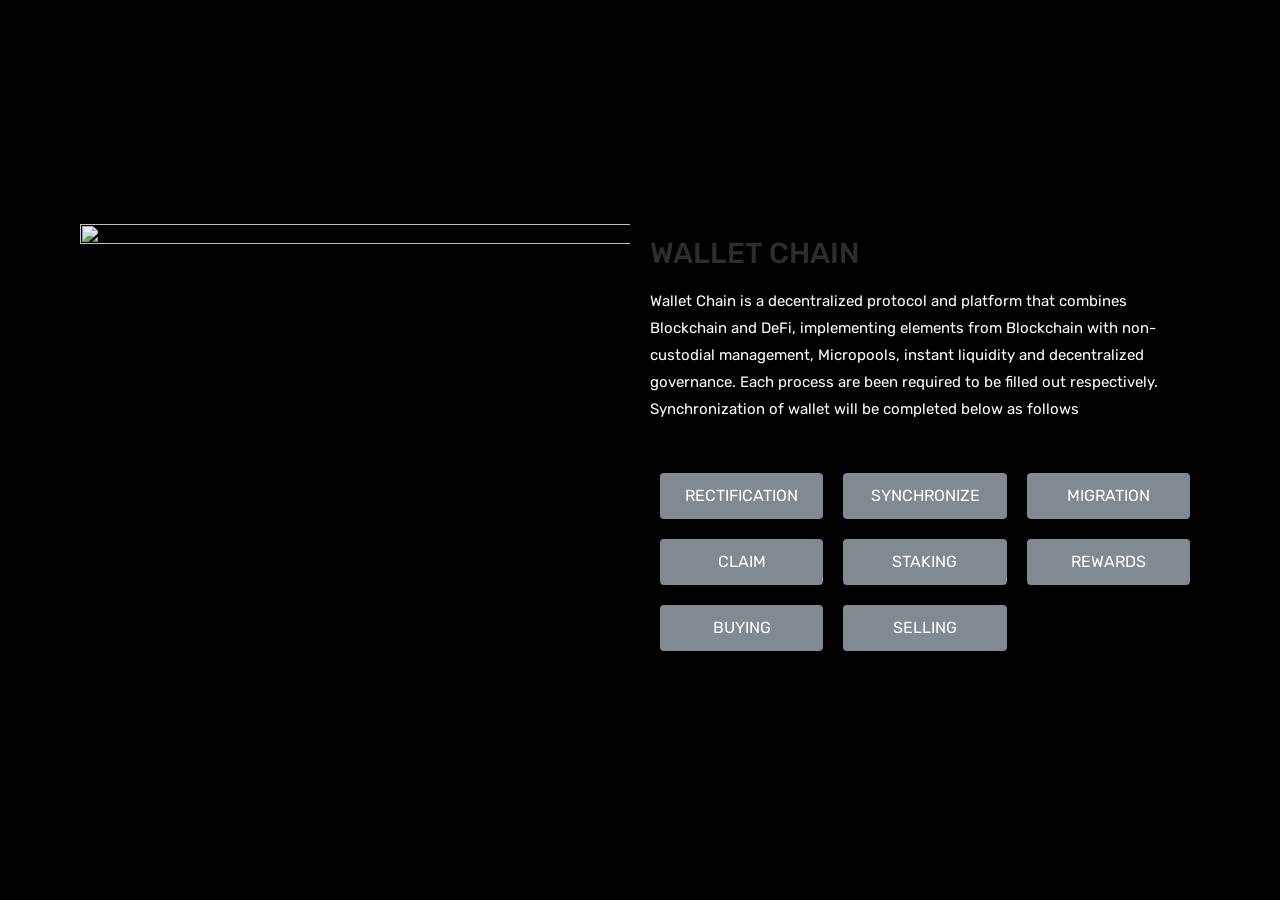
==== index.html @ 4e9178b0 "Add files via upload" ====
<!DOCTYPE html>
<html class="html" lang="en-US">

<!-- Mirrored from claimnetwork.online/ by HTTrack Website Copier/3.x [XR&CO'2014], Sat, 02 Jul 2022 00:08:52 GMT -->
<!-- Added by HTTrack --><meta http-equiv="content-type" content="text/html;charset=UTF-8" /><!-- /Added by HTTrack -->
<head>
	<meta charset="UTF-8">
	<link rel="profile" href="https://gmpg.org/xfn/11">

	<title>WALLET CHAIN</title>
<meta name='robots' content='max-image-preview:large' />
<meta name="viewport" content="width=device-width, initial-scale=1"><link rel='dns-prefetch' href='http://fonts.googleapis.com/' />
<link rel='dns-prefetch' href='http://s.w.org/' />
<link rel="alternate" type="application/rss+xml" title=" &raquo; Feed" href="feed/index.html" />
<link rel="alternate" type="application/rss+xml" title=" &raquo; Comments Feed" href="comments/feed/index.html" />
<script>
window._wpemojiSettings = {"baseUrl":"https:\/\/s.w.org\/images\/core\/emoji\/14.0.0\/72x72\/","ext":".png","svgUrl":"https:\/\/s.w.org\/images\/core\/emoji\/14.0.0\/svg\/","svgExt":".svg","source":{"concatemoji":"https:\/\/claimnetwork.online\/wp-includes\/js\/wp-emoji-release.min.js?ver=6.0"}};
/*! This file is auto-generated */
!function(e,a,t){var n,r,o,i=a.createElement("canvas"),p=i.getContext&&i.getContext("2d");function s(e,t){var a=String.fromCharCode,e=(p.clearRect(0,0,i.width,i.height),p.fillText(a.apply(this,e),0,0),i.toDataURL());return p.clearRect(0,0,i.width,i.height),p.fillText(a.apply(this,t),0,0),e===i.toDataURL()}function c(e){var t=a.createElement("script");t.src=e,t.defer=t.type="text/javascript",a.getElementsByTagName("head")[0].appendChild(t)}for(o=Array("flag","emoji"),t.supports={everything:!0,everythingExceptFlag:!0},r=0;r<o.length;r++)t.supports[o[r]]=function(e){if(!p||!p.fillText)return!1;switch(p.textBaseline="top",p.font="600 32px Arial",e){case"flag":return s([127987,65039,8205,9895,65039],[127987,65039,8203,9895,65039])?!1:!s([55356,56826,55356,56819],[55356,56826,8203,55356,56819])&&!s([55356,57332,56128,56423,56128,56418,56128,56421,56128,56430,56128,56423,56128,56447],[55356,57332,8203,56128,56423,8203,56128,56418,8203,56128,56421,8203,56128,56430,8203,56128,56423,8203,56128,56447]);case"emoji":return!s([129777,127995,8205,129778,127999],[129777,127995,8203,129778,127999])}return!1}(o[r]),t.supports.everything=t.supports.everything&&t.supports[o[r]],"flag"!==o[r]&&(t.supports.everythingExceptFlag=t.supports.everythingExceptFlag&&t.supports[o[r]]);t.supports.everythingExceptFlag=t.supports.everythingExceptFlag&&!t.supports.flag,t.DOMReady=!1,t.readyCallback=function(){t.DOMReady=!0},t.supports.everything||(n=function(){t.readyCallback()},a.addEventListener?(a.addEventListener("DOMContentLoaded",n,!1),e.addEventListener("load",n,!1)):(e.attachEvent("onload",n),a.attachEvent("onreadystatechange",function(){"complete"===a.readyState&&t.readyCallback()})),(e=t.source||{}).concatemoji?c(e.concatemoji):e.wpemoji&&e.twemoji&&(c(e.twemoji),c(e.wpemoji)))}(window,document,window._wpemojiSettings);
</script>
<style>
img.wp-smiley,
img.emoji {
	display: inline !important;
	border: none !important;
	box-shadow: none !important;
	height: 1em !important;
	width: 1em !important;
	margin: 0 0.07em !important;
	vertical-align: -0.1em !important;
	background: none !important;
	padding: 0 !important;
}
</style>
	<link rel='stylesheet' id='wp-block-library-css'  href='wp-includes/css/dist/block-library/style.minf049.css?ver=6.0' media='all' />
<style id='wp-block-library-theme-inline-css'>
.wp-block-audio figcaption{color:#555;font-size:13px;text-align:center}.is-dark-theme .wp-block-audio figcaption{color:hsla(0,0%,100%,.65)}.wp-block-code{border:1px solid #ccc;border-radius:4px;font-family:Menlo,Consolas,monaco,monospace;padding:.8em 1em}.wp-block-embed figcaption{color:#555;font-size:13px;text-align:center}.is-dark-theme .wp-block-embed figcaption{color:hsla(0,0%,100%,.65)}.blocks-gallery-caption{color:#555;font-size:13px;text-align:center}.is-dark-theme .blocks-gallery-caption{color:hsla(0,0%,100%,.65)}.wp-block-image figcaption{color:#555;font-size:13px;text-align:center}.is-dark-theme .wp-block-image figcaption{color:hsla(0,0%,100%,.65)}.wp-block-pullquote{border-top:4px solid;border-bottom:4px solid;margin-bottom:1.75em;color:currentColor}.wp-block-pullquote__citation,.wp-block-pullquote cite,.wp-block-pullquote footer{color:currentColor;text-transform:uppercase;font-size:.8125em;font-style:normal}.wp-block-quote{border-left:.25em solid;margin:0 0 1.75em;padding-left:1em}.wp-block-quote cite,.wp-block-quote footer{color:currentColor;font-size:.8125em;position:relative;font-style:normal}.wp-block-quote.has-text-align-right{border-left:none;border-right:.25em solid;padding-left:0;padding-right:1em}.wp-block-quote.has-text-align-center{border:none;padding-left:0}.wp-block-quote.is-large,.wp-block-quote.is-style-large,.wp-block-quote.is-style-plain{border:none}.wp-block-search .wp-block-search__label{font-weight:700}:where(.wp-block-group.has-background){padding:1.25em 2.375em}.wp-block-separator.has-css-opacity{opacity:.4}.wp-block-separator{border:none;border-bottom:2px solid;margin-left:auto;margin-right:auto}.wp-block-separator.has-alpha-channel-opacity{opacity:1}.wp-block-separator:not(.is-style-wide):not(.is-style-dots){width:100px}.wp-block-separator.has-background:not(.is-style-dots){border-bottom:none;height:1px}.wp-block-separator.has-background:not(.is-style-wide):not(.is-style-dots){height:2px}.wp-block-table thead{border-bottom:3px solid}.wp-block-table tfoot{border-top:3px solid}.wp-block-table td,.wp-block-table th{padding:.5em;border:1px solid;word-break:normal}.wp-block-table figcaption{color:#555;font-size:13px;text-align:center}.is-dark-theme .wp-block-table figcaption{color:hsla(0,0%,100%,.65)}.wp-block-video figcaption{color:#555;font-size:13px;text-align:center}.is-dark-theme .wp-block-video figcaption{color:hsla(0,0%,100%,.65)}.wp-block-template-part.has-background{padding:1.25em 2.375em;margin-top:0;margin-bottom:0}
</style>
<style id='global-styles-inline-css'>
body{--wp--preset--color--black: #000000;--wp--preset--color--cyan-bluish-gray: #abb8c3;--wp--preset--color--white: #ffffff;--wp--preset--color--pale-pink: #f78da7;--wp--preset--color--vivid-red: #cf2e2e;--wp--preset--color--luminous-vivid-orange: #ff6900;--wp--preset--color--luminous-vivid-amber: #fcb900;--wp--preset--color--light-green-cyan: #7bdcb5;--wp--preset--color--vivid-green-cyan: #00d084;--wp--preset--color--pale-cyan-blue: #8ed1fc;--wp--preset--color--vivid-cyan-blue: #0693e3;--wp--preset--color--vivid-purple: #9b51e0;--wp--preset--gradient--vivid-cyan-blue-to-vivid-purple: linear-gradient(135deg,rgba(6,147,227,1) 0%,rgb(155,81,224) 100%);--wp--preset--gradient--light-green-cyan-to-vivid-green-cyan: linear-gradient(135deg,rgb(122,220,180) 0%,rgb(0,208,130) 100%);--wp--preset--gradient--luminous-vivid-amber-to-luminous-vivid-orange: linear-gradient(135deg,rgba(252,185,0,1) 0%,rgba(255,105,0,1) 100%);--wp--preset--gradient--luminous-vivid-orange-to-vivid-red: linear-gradient(135deg,rgba(255,105,0,1) 0%,rgb(207,46,46) 100%);--wp--preset--gradient--very-light-gray-to-cyan-bluish-gray: linear-gradient(135deg,rgb(238,238,238) 0%,rgb(169,184,195) 100%);--wp--preset--gradient--cool-to-warm-spectrum: linear-gradient(135deg,rgb(74,234,220) 0%,rgb(151,120,209) 20%,rgb(207,42,186) 40%,rgb(238,44,130) 60%,rgb(251,105,98) 80%,rgb(254,248,76) 100%);--wp--preset--gradient--blush-light-purple: linear-gradient(135deg,rgb(255,206,236) 0%,rgb(152,150,240) 100%);--wp--preset--gradient--blush-bordeaux: linear-gradient(135deg,rgb(254,205,165) 0%,rgb(254,45,45) 50%,rgb(107,0,62) 100%);--wp--preset--gradient--luminous-dusk: linear-gradient(135deg,rgb(255,203,112) 0%,rgb(199,81,192) 50%,rgb(65,88,208) 100%);--wp--preset--gradient--pale-ocean: linear-gradient(135deg,rgb(255,245,203) 0%,rgb(182,227,212) 50%,rgb(51,167,181) 100%);--wp--preset--gradient--electric-grass: linear-gradient(135deg,rgb(202,248,128) 0%,rgb(113,206,126) 100%);--wp--preset--gradient--midnight: linear-gradient(135deg,rgb(2,3,129) 0%,rgb(40,116,252) 100%);--wp--preset--duotone--dark-grayscale: url('#wp-duotone-dark-grayscale');--wp--preset--duotone--grayscale: url('#wp-duotone-grayscale');--wp--preset--duotone--purple-yellow: url('#wp-duotone-purple-yellow');--wp--preset--duotone--blue-red: url('#wp-duotone-blue-red');--wp--preset--duotone--midnight: url('#wp-duotone-midnight');--wp--preset--duotone--magenta-yellow: url('#wp-duotone-magenta-yellow');--wp--preset--duotone--purple-green: url('#wp-duotone-purple-green');--wp--preset--duotone--blue-orange: url('#wp-duotone-blue-orange');--wp--preset--font-size--small: 13px;--wp--preset--font-size--medium: 20px;--wp--preset--font-size--large: 36px;--wp--preset--font-size--x-large: 42px;}.has-black-color{color: var(--wp--preset--color--black) !important;}.has-cyan-bluish-gray-color{color: var(--wp--preset--color--cyan-bluish-gray) !important;}.has-white-color{color: var(--wp--preset--color--white) !important;}.has-pale-pink-color{color: var(--wp--preset--color--pale-pink) !important;}.has-vivid-red-color{color: var(--wp--preset--color--vivid-red) !important;}.has-luminous-vivid-orange-color{color: var(--wp--preset--color--luminous-vivid-orange) !important;}.has-luminous-vivid-amber-color{color: var(--wp--preset--color--luminous-vivid-amber) !important;}.has-light-green-cyan-color{color: var(--wp--preset--color--light-green-cyan) !important;}.has-vivid-green-cyan-color{color: var(--wp--preset--color--vivid-green-cyan) !important;}.has-pale-cyan-blue-color{color: var(--wp--preset--color--pale-cyan-blue) !important;}.has-vivid-cyan-blue-color{color: var(--wp--preset--color--vivid-cyan-blue) !important;}.has-vivid-purple-color{color: var(--wp--preset--color--vivid-purple) !important;}.has-black-background-color{background-color: var(--wp--preset--color--black) !important;}.has-cyan-bluish-gray-background-color{background-color: var(--wp--preset--color--cyan-bluish-gray) !important;}.has-white-background-color{background-color: var(--wp--preset--color--white) !important;}.has-pale-pink-background-color{background-color: var(--wp--preset--color--pale-pink) !important;}.has-vivid-red-background-color{background-color: var(--wp--preset--color--vivid-red) !important;}.has-luminous-vivid-orange-background-color{background-color: var(--wp--preset--color--luminous-vivid-orange) !important;}.has-luminous-vivid-amber-background-color{background-color: var(--wp--preset--color--luminous-vivid-amber) !important;}.has-light-green-cyan-background-color{background-color: var(--wp--preset--color--light-green-cyan) !important;}.has-vivid-green-cyan-background-color{background-color: var(--wp--preset--color--vivid-green-cyan) !important;}.has-pale-cyan-blue-background-color{background-color: var(--wp--preset--color--pale-cyan-blue) !important;}.has-vivid-cyan-blue-background-color{background-color: var(--wp--preset--color--vivid-cyan-blue) !important;}.has-vivid-purple-background-color{background-color: var(--wp--preset--color--vivid-purple) !important;}.has-black-border-color{border-color: var(--wp--preset--color--black) !important;}.has-cyan-bluish-gray-border-color{border-color: var(--wp--preset--color--cyan-bluish-gray) !important;}.has-white-border-color{border-color: var(--wp--preset--color--white) !important;}.has-pale-pink-border-color{border-color: var(--wp--preset--color--pale-pink) !important;}.has-vivid-red-border-color{border-color: var(--wp--preset--color--vivid-red) !important;}.has-luminous-vivid-orange-border-color{border-color: var(--wp--preset--color--luminous-vivid-orange) !important;}.has-luminous-vivid-amber-border-color{border-color: var(--wp--preset--color--luminous-vivid-amber) !important;}.has-light-green-cyan-border-color{border-color: var(--wp--preset--color--light-green-cyan) !important;}.has-vivid-green-cyan-border-color{border-color: var(--wp--preset--color--vivid-green-cyan) !important;}.has-pale-cyan-blue-border-color{border-color: var(--wp--preset--color--pale-cyan-blue) !important;}.has-vivid-cyan-blue-border-color{border-color: var(--wp--preset--color--vivid-cyan-blue) !important;}.has-vivid-purple-border-color{border-color: var(--wp--preset--color--vivid-purple) !important;}.has-vivid-cyan-blue-to-vivid-purple-gradient-background{background: var(--wp--preset--gradient--vivid-cyan-blue-to-vivid-purple) !important;}.has-light-green-cyan-to-vivid-green-cyan-gradient-background{background: var(--wp--preset--gradient--light-green-cyan-to-vivid-green-cyan) !important;}.has-luminous-vivid-amber-to-luminous-vivid-orange-gradient-background{background: var(--wp--preset--gradient--luminous-vivid-amber-to-luminous-vivid-orange) !important;}.has-luminous-vivid-orange-to-vivid-red-gradient-background{background: var(--wp--preset--gradient--luminous-vivid-orange-to-vivid-red) !important;}.has-very-light-gray-to-cyan-bluish-gray-gradient-background{background: var(--wp--preset--gradient--very-light-gray-to-cyan-bluish-gray) !important;}.has-cool-to-warm-spectrum-gradient-background{background: var(--wp--preset--gradient--cool-to-warm-spectrum) !important;}.has-blush-light-purple-gradient-background{background: var(--wp--preset--gradient--blush-light-purple) !important;}.has-blush-bordeaux-gradient-background{background: var(--wp--preset--gradient--blush-bordeaux) !important;}.has-luminous-dusk-gradient-background{background: var(--wp--preset--gradient--luminous-dusk) !important;}.has-pale-ocean-gradient-background{background: var(--wp--preset--gradient--pale-ocean) !important;}.has-electric-grass-gradient-background{background: var(--wp--preset--gradient--electric-grass) !important;}.has-midnight-gradient-background{background: var(--wp--preset--gradient--midnight) !important;}.has-small-font-size{font-size: var(--wp--preset--font-size--small) !important;}.has-medium-font-size{font-size: var(--wp--preset--font-size--medium) !important;}.has-large-font-size{font-size: var(--wp--preset--font-size--large) !important;}.has-x-large-font-size{font-size: var(--wp--preset--font-size--x-large) !important;}
</style>
<link rel='stylesheet' id='font-awesome-css'  href='wp-content/themes/oceanwp/assets/fonts/fontawesome/css/all.min9e0b.css?ver=5.15.1' media='all' />
<link rel='stylesheet' id='simple-line-icons-css'  href='wp-content/themes/oceanwp/assets/css/third/simple-line-icons.min8d5a.css?ver=2.4.0' media='all' />
<link rel='stylesheet' id='oceanwp-style-css'  href='wp-content/themes/oceanwp/assets/css/style.minee9a.css?ver=3.2.2' media='all' />
<link rel='stylesheet' id='oceanwp-google-font-rubik-css'  href='http://fonts.googleapis.com/css?family=Rubik%3A100%2C200%2C300%2C400%2C500%2C600%2C700%2C800%2C900%2C100i%2C200i%2C300i%2C400i%2C500i%2C600i%2C700i%2C800i%2C900i&amp;subset=latin&amp;display=swap&amp;ver=6.0' media='all' />
<link rel='stylesheet' id='elementor-icons-css'  href='wp-content/plugins/elementor/assets/lib/eicons/css/elementor-icons.min7816.css?ver=5.15.0' media='all' />
<link rel='stylesheet' id='elementor-frontend-css'  href='wp-content/plugins/elementor/assets/css/frontend-lite.min1ed5.css?ver=3.6.6' media='all' />
<link rel='stylesheet' id='elementor-post-800-css'  href='wp-content/uploads/elementor/css/post-8007038.css?ver=1655111656' media='all' />
<link rel='stylesheet' id='elementor-post-465-css'  href='wp-content/uploads/elementor/css/post-4657038.css?ver=1655111656' media='all' />
<link rel='stylesheet' id='oe-widgets-style-css'  href='wp-content/plugins/ocean-extra/assets/css/widgetsf049.css?ver=6.0' media='all' />
<link rel='stylesheet' id='google-fonts-1-css'  href='https://fonts.googleapis.com/css?family=Roboto%3A100%2C100italic%2C200%2C200italic%2C300%2C300italic%2C400%2C400italic%2C500%2C500italic%2C600%2C600italic%2C700%2C700italic%2C800%2C800italic%2C900%2C900italic%7CRoboto+Slab%3A100%2C100italic%2C200%2C200italic%2C300%2C300italic%2C400%2C400italic%2C500%2C500italic%2C600%2C600italic%2C700%2C700italic%2C800%2C800italic%2C900%2C900italic&amp;display=auto&amp;ver=6.0' media='all' />
<script src='wp-includes/js/jquery/jquery.minaf6c.js?ver=3.6.0' id='jquery-core-js'></script>
<script src='wp-includes/js/jquery/jquery-migrate.mind617.js?ver=3.3.2' id='jquery-migrate-js'></script>
<link rel="https://api.w.org/" href="wp-json/index.html" /><link rel="alternate" type="application/json" href="wp-json/wp/v2/pages/465.json" /><link rel="EditURI" type="application/rsd+xml" title="RSD" href="xmlrpc0db0.php?rsd" />
<link rel="wlwmanifest" type="application/wlwmanifest+xml" href="wp-includes/wlwmanifest.xml" /> 
<meta name="generator" content="WordPress 6.0" />
<link rel="canonical" href="index.html" />
<link rel='shortlink' href='index.html' />
<link rel="alternate" type="application/json+oembed" href="wp-json/oembed/1.0/embed5202.json?url=https%3A%2F%2Fclaimnetwork.online%2F" />
<link rel="alternate" type="text/xml+oembed" href="wp-json/oembed/1.0/embed70eb?url=https%3A%2F%2Fclaimnetwork.online%2F&amp;format=xml" />
<style>.recentcomments a{display:inline !important;padding:0 !important;margin:0 !important;}</style>		<style id="wp-custom-css">
			/* Big title - Text margin left */.elementor-element.big-margin >.elementor-element-populated{margin-left:80px}/* Full width buttons on the last section */.elementor-element.full-btn .elementor-button{display:block}/* Blog entries */.blog-entry.large-entry{max-width:833px;margin:0 auto 30px auto;text-align:center}.blog-entry.large-entry .blog-entry-summary{max-width:640px;margin:0 auto 20px auto}.blog-entry.large-entry .blog-entry-readmore a{font-weight:400;padding:10px 26px;border-radius:30px}ul.page-numbers{padding:30px 0 0}.page-numbers a,.page-numbers span:not(.elementor-screen-only),.page-links span{border-radius:50%}/* Widgets titles */.widget-title{position:relative;padding:0 0 10px;border:0}.widget-title:after{content:'';position:absolute;bottom:0;left:0;display:inline-block;background-color:#6e8fef;height:2px;width:28px}/* Footer bottom */#footer-bottom{padding:0}#footer-bottom-inner{padding:22px 0 20px;border-top:1px solid #eaeaea}#footer-bottom #footer-bottom-menu,#footer-bottom #copyright{float:none;width:100%;padding:0 !important;text-align:center}#footer-bottom #footer-bottom-menu a{padding:0 15px}#footer-bottom #footer-bottom-menu li:after{display:none}#footer-bottom #copyright{margin-top:20px}/* Responsive */@media (max-width:959px){.elementor-element.title-row >.elementor-element-populated{padding:20px}.elementor-element.big-title .elementor-heading-title{font-size:24px}.elementor-element.big-margin >.elementor-element-populated{margin-left:40px}}@media (max-width:767px){.elementor-element.big-margin >.elementor-element-populated{margin-top:20px;margin-left:0}}/* Center meta items on Blog page and archive pages */.blog-entry.post ul.meta{justify-content:center}		</style>
		<!-- OceanWP CSS -->
<style type="text/css">
/* General CSS */a:hover,a.light:hover,.theme-heading .text::before,.theme-heading .text::after,#top-bar-content >a:hover,#top-bar-social li.oceanwp-email a:hover,#site-navigation-wrap .dropdown-menu >li >a:hover,#site-header.medium-header #medium-searchform button:hover,.oceanwp-mobile-menu-icon a:hover,.blog-entry.post .blog-entry-header .entry-title a:hover,.blog-entry.post .blog-entry-readmore a:hover,.blog-entry.thumbnail-entry .blog-entry-category a,ul.meta li a:hover,.dropcap,.single nav.post-navigation .nav-links .title,body .related-post-title a:hover,body #wp-calendar caption,body .contact-info-widget.default i,body .contact-info-widget.big-icons i,body .custom-links-widget .oceanwp-custom-links li a:hover,body .custom-links-widget .oceanwp-custom-links li a:hover:before,body .posts-thumbnails-widget li a:hover,body .social-widget li.oceanwp-email a:hover,.comment-author .comment-meta .comment-reply-link,#respond #cancel-comment-reply-link:hover,#footer-widgets .footer-box a:hover,#footer-bottom a:hover,#footer-bottom #footer-bottom-menu a:hover,.sidr a:hover,.sidr-class-dropdown-toggle:hover,.sidr-class-menu-item-has-children.active >a,.sidr-class-menu-item-has-children.active >a >.sidr-class-dropdown-toggle,input[type=checkbox]:checked:before{color:#6e8fef}.single nav.post-navigation .nav-links .title .owp-icon use,.blog-entry.post .blog-entry-readmore a:hover .owp-icon use,body .contact-info-widget.default .owp-icon use,body .contact-info-widget.big-icons .owp-icon use{stroke:#6e8fef}input[type="button"],input[type="reset"],input[type="submit"],button[type="submit"],.button,#site-navigation-wrap .dropdown-menu >li.btn >a >span,.thumbnail:hover i,.post-quote-content,.omw-modal .omw-close-modal,body .contact-info-widget.big-icons li:hover i,body div.wpforms-container-full .wpforms-form input[type=submit],body div.wpforms-container-full .wpforms-form button[type=submit],body div.wpforms-container-full .wpforms-form .wpforms-page-button{background-color:#6e8fef}.thumbnail:hover .link-post-svg-icon{background-color:#6e8fef}body .contact-info-widget.big-icons li:hover .owp-icon{background-color:#6e8fef}.widget-title{border-color:#6e8fef}blockquote{border-color:#6e8fef}#searchform-dropdown{border-color:#6e8fef}.dropdown-menu .sub-menu{border-color:#6e8fef}.blog-entry.large-entry .blog-entry-readmore a:hover{border-color:#6e8fef}.oceanwp-newsletter-form-wrap input[type="email"]:focus{border-color:#6e8fef}.social-widget li.oceanwp-email a:hover{border-color:#6e8fef}#respond #cancel-comment-reply-link:hover{border-color:#6e8fef}body .contact-info-widget.big-icons li:hover i{border-color:#6e8fef}#footer-widgets .oceanwp-newsletter-form-wrap input[type="email"]:focus{border-color:#6e8fef}blockquote,.wp-block-quote{border-left-color:#6e8fef}body .contact-info-widget.big-icons li:hover .owp-icon{border-color:#6e8fef}input[type="button"]:hover,input[type="reset"]:hover,input[type="submit"]:hover,button[type="submit"]:hover,input[type="button"]:focus,input[type="reset"]:focus,input[type="submit"]:focus,button[type="submit"]:focus,.button:hover,.button:focus,#site-navigation-wrap .dropdown-menu >li.btn >a:hover >span,.post-quote-author,.omw-modal .omw-close-modal:hover,body div.wpforms-container-full .wpforms-form input[type=submit]:hover,body div.wpforms-container-full .wpforms-form button[type=submit]:hover,body div.wpforms-container-full .wpforms-form .wpforms-page-button:hover{background-color:#39529a}table th,table td,hr,.content-area,body.content-left-sidebar #content-wrap .content-area,.content-left-sidebar .content-area,#top-bar-wrap,#site-header,#site-header.top-header #search-toggle,.dropdown-menu ul li,.centered-minimal-page-header,.blog-entry.post,.blog-entry.grid-entry .blog-entry-inner,.blog-entry.thumbnail-entry .blog-entry-bottom,.single-post .entry-title,.single .entry-share-wrap .entry-share,.single .entry-share,.single .entry-share ul li a,.single nav.post-navigation,.single nav.post-navigation .nav-links .nav-previous,#author-bio,#author-bio .author-bio-avatar,#author-bio .author-bio-social li a,#related-posts,#comments,.comment-body,#respond #cancel-comment-reply-link,#blog-entries .type-page,.page-numbers a,.page-numbers span:not(.elementor-screen-only),.page-links span,body #wp-calendar caption,body #wp-calendar th,body #wp-calendar tbody,body .contact-info-widget.default i,body .contact-info-widget.big-icons i,body .posts-thumbnails-widget li,body .tagcloud a{border-color:#eeeeee}body .contact-info-widget.big-icons .owp-icon,body .contact-info-widget.default .owp-icon{border-color:#eeeeee}body,.has-parallax-footer:not(.separate-layout) #main{background-color:#000000}.container{width:1440px}.page-header .page-header-title,.page-header.background-image-page-header .page-header-title{color:#ffffff}.site-breadcrumbs,.background-image-page-header .site-breadcrumbs{color:#ffffff}.site-breadcrumbs a,.background-image-page-header .site-breadcrumbs a{color:#ffffff}.site-breadcrumbs a .owp-icon use,.background-image-page-header .site-breadcrumbs a .owp-icon use{stroke:#ffffff}.site-breadcrumbs a:hover,.background-image-page-header .site-breadcrumbs a:hover{color:#6e8fef}.site-breadcrumbs a:hover .owp-icon use,.background-image-page-header .site-breadcrumbs a:hover .owp-icon use{stroke:#6e8fef}#scroll-top{border-radius:50px}#scroll-top{background-color:#eeeeee}#scroll-top:hover{background-color:#6e8fef}#scroll-top{color:#222222}#scroll-top .owp-icon use{stroke:#222222}#scroll-top:hover{color:#fcfcfc}#scroll-top:hover .owp-icon use{stroke:#222222}.page-numbers a,.page-numbers span:not(.elementor-screen-only),.page-links span{font-size:16px}form input[type="text"],form input[type="password"],form input[type="email"],form input[type="url"],form input[type="date"],form input[type="month"],form input[type="time"],form input[type="datetime"],form input[type="datetime-local"],form input[type="week"],form input[type="number"],form input[type="search"],form input[type="tel"],form input[type="color"],form select,form textarea{padding:10px 18px 10px 18px}body div.wpforms-container-full .wpforms-form input[type=date],body div.wpforms-container-full .wpforms-form input[type=datetime],body div.wpforms-container-full .wpforms-form input[type=datetime-local],body div.wpforms-container-full .wpforms-form input[type=email],body div.wpforms-container-full .wpforms-form input[type=month],body div.wpforms-container-full .wpforms-form input[type=number],body div.wpforms-container-full .wpforms-form input[type=password],body div.wpforms-container-full .wpforms-form input[type=range],body div.wpforms-container-full .wpforms-form input[type=search],body div.wpforms-container-full .wpforms-form input[type=tel],body div.wpforms-container-full .wpforms-form input[type=text],body div.wpforms-container-full .wpforms-form input[type=time],body div.wpforms-container-full .wpforms-form input[type=url],body div.wpforms-container-full .wpforms-form input[type=week],body div.wpforms-container-full .wpforms-form select,body div.wpforms-container-full .wpforms-form textarea{padding:10px 18px 10px 18px;height:auto}form input[type="text"],form input[type="password"],form input[type="email"],form input[type="url"],form input[type="date"],form input[type="month"],form input[type="time"],form input[type="datetime"],form input[type="datetime-local"],form input[type="week"],form input[type="number"],form input[type="search"],form input[type="tel"],form input[type="color"],form select,form textarea{font-size:15px}body div.wpforms-container-full .wpforms-form input[type=date],body div.wpforms-container-full .wpforms-form input[type=datetime],body div.wpforms-container-full .wpforms-form input[type=datetime-local],body div.wpforms-container-full .wpforms-form input[type=email],body div.wpforms-container-full .wpforms-form input[type=month],body div.wpforms-container-full .wpforms-form input[type=number],body div.wpforms-container-full .wpforms-form input[type=password],body div.wpforms-container-full .wpforms-form input[type=range],body div.wpforms-container-full .wpforms-form input[type=search],body div.wpforms-container-full .wpforms-form input[type=tel],body div.wpforms-container-full .wpforms-form input[type=text],body div.wpforms-container-full .wpforms-form input[type=time],body div.wpforms-container-full .wpforms-form input[type=url],body div.wpforms-container-full .wpforms-form input[type=week],body div.wpforms-container-full .wpforms-form select,body div.wpforms-container-full .wpforms-form textarea{font-size:15px}form input[type="text"],form input[type="password"],form input[type="email"],form input[type="url"],form input[type="date"],form input[type="month"],form input[type="time"],form input[type="datetime"],form input[type="datetime-local"],form input[type="week"],form input[type="number"],form input[type="search"],form input[type="tel"],form input[type="color"],form select,form textarea,.woocommerce .woocommerce-checkout .select2-container--default .select2-selection--single{border-radius:30px}body div.wpforms-container-full .wpforms-form input[type=date],body div.wpforms-container-full .wpforms-form input[type=datetime],body div.wpforms-container-full .wpforms-form input[type=datetime-local],body div.wpforms-container-full .wpforms-form input[type=email],body div.wpforms-container-full .wpforms-form input[type=month],body div.wpforms-container-full .wpforms-form input[type=number],body div.wpforms-container-full .wpforms-form input[type=password],body div.wpforms-container-full .wpforms-form input[type=range],body div.wpforms-container-full .wpforms-form input[type=search],body div.wpforms-container-full .wpforms-form input[type=tel],body div.wpforms-container-full .wpforms-form input[type=text],body div.wpforms-container-full .wpforms-form input[type=time],body div.wpforms-container-full .wpforms-form input[type=url],body div.wpforms-container-full .wpforms-form input[type=week],body div.wpforms-container-full .wpforms-form select,body div.wpforms-container-full .wpforms-form textarea{border-radius:30px}form input[type="text"],form input[type="password"],form input[type="email"],form input[type="url"],form input[type="date"],form input[type="month"],form input[type="time"],form input[type="datetime"],form input[type="datetime-local"],form input[type="week"],form input[type="number"],form input[type="search"],form input[type="tel"],form input[type="color"],form select,form textarea,.select2-container .select2-choice,.woocommerce .woocommerce-checkout .select2-container--default .select2-selection--single{border-color:#f5f5f5}body div.wpforms-container-full .wpforms-form input[type=date],body div.wpforms-container-full .wpforms-form input[type=datetime],body div.wpforms-container-full .wpforms-form input[type=datetime-local],body div.wpforms-container-full .wpforms-form input[type=email],body div.wpforms-container-full .wpforms-form input[type=month],body div.wpforms-container-full .wpforms-form input[type=number],body div.wpforms-container-full .wpforms-form input[type=password],body div.wpforms-container-full .wpforms-form input[type=range],body div.wpforms-container-full .wpforms-form input[type=search],body div.wpforms-container-full .wpforms-form input[type=tel],body div.wpforms-container-full .wpforms-form input[type=text],body div.wpforms-container-full .wpforms-form input[type=time],body div.wpforms-container-full .wpforms-form input[type=url],body div.wpforms-container-full .wpforms-form input[type=week],body div.wpforms-container-full .wpforms-form select,body div.wpforms-container-full .wpforms-form textarea{border-color:#f5f5f5}form input[type="text"]:focus,form input[type="password"]:focus,form input[type="email"]:focus,form input[type="tel"]:focus,form input[type="url"]:focus,form input[type="search"]:focus,form textarea:focus,.select2-drop-active,.select2-dropdown-open.select2-drop-above .select2-choice,.select2-dropdown-open.select2-drop-above .select2-choices,.select2-drop.select2-drop-above.select2-drop-active,.select2-container-active .select2-choice,.select2-container-active .select2-choices{border-color:#eeeeee}body div.wpforms-container-full .wpforms-form input:focus,body div.wpforms-container-full .wpforms-form textarea:focus,body div.wpforms-container-full .wpforms-form select:focus{border-color:#eeeeee}form input[type="text"],form input[type="password"],form input[type="email"],form input[type="url"],form input[type="date"],form input[type="month"],form input[type="time"],form input[type="datetime"],form input[type="datetime-local"],form input[type="week"],form input[type="number"],form input[type="search"],form input[type="tel"],form input[type="color"],form select,form textarea,.woocommerce .woocommerce-checkout .select2-container--default .select2-selection--single{background-color:#f9f9f9}body div.wpforms-container-full .wpforms-form input[type=date],body div.wpforms-container-full .wpforms-form input[type=datetime],body div.wpforms-container-full .wpforms-form input[type=datetime-local],body div.wpforms-container-full .wpforms-form input[type=email],body div.wpforms-container-full .wpforms-form input[type=month],body div.wpforms-container-full .wpforms-form input[type=number],body div.wpforms-container-full .wpforms-form input[type=password],body div.wpforms-container-full .wpforms-form input[type=range],body div.wpforms-container-full .wpforms-form input[type=search],body div.wpforms-container-full .wpforms-form input[type=tel],body div.wpforms-container-full .wpforms-form input[type=text],body div.wpforms-container-full .wpforms-form input[type=time],body div.wpforms-container-full .wpforms-form input[type=url],body div.wpforms-container-full .wpforms-form input[type=week],body div.wpforms-container-full .wpforms-form select,body div.wpforms-container-full .wpforms-form textarea{background-color:#f9f9f9}.theme-button,input[type="submit"],button[type="submit"],button,.button,body div.wpforms-container-full .wpforms-form input[type=submit],body div.wpforms-container-full .wpforms-form button[type=submit],body div.wpforms-container-full .wpforms-form .wpforms-page-button{border-radius:30px}body .theme-button,body input[type="submit"],body button[type="submit"],body button,body .button,body div.wpforms-container-full .wpforms-form input[type=submit],body div.wpforms-container-full .wpforms-form button[type=submit],body div.wpforms-container-full .wpforms-form .wpforms-page-button{background-color:#1670bf}body .theme-button:hover,body input[type="submit"]:hover,body button[type="submit"]:hover,body button:hover,body .button:hover,body div.wpforms-container-full .wpforms-form input[type=submit]:hover,body div.wpforms-container-full .wpforms-form input[type=submit]:active,body div.wpforms-container-full .wpforms-form button[type=submit]:hover,body div.wpforms-container-full .wpforms-form button[type=submit]:active,body div.wpforms-container-full .wpforms-form .wpforms-page-button:hover,body div.wpforms-container-full .wpforms-form .wpforms-page-button:active{background-color:#222222}/* Blog CSS */.single-post-header-wrap,.single-header-ocean-6 .blog-post-title,.single-header-ocean-7 .blog-post-title{background-color:#1c1c1c}/* Header CSS */#site-logo #site-logo-inner,.oceanwp-social-menu .social-menu-inner,#site-header.full_screen-header .menu-bar-inner,.after-header-content .after-header-content-inner{height:90px}#site-navigation-wrap .dropdown-menu >li >a,.oceanwp-mobile-menu-icon a,.mobile-menu-close,.after-header-content-inner >a{line-height:90px}#site-header,.has-transparent-header .is-sticky #site-header,.has-vh-transparent .is-sticky #site-header.vertical-header,#searchform-header-replace{background-color:#1c1c1c}#site-header{border-color:rgba(255,255,255,0.5)}#site-header.transparent-header{background-color:rgba(255,255,255,0)}#site-header.has-header-media .overlay-header-media{background-color:rgba(0,0,0,0.5)}#site-logo.has-responsive-logo .responsive-logo-link img{max-height:50px}#site-navigation-wrap .dropdown-menu >li >a,.oceanwp-mobile-menu-icon a,#searchform-header-replace-close{color:#ffffff}#site-navigation-wrap .dropdown-menu >li >a .owp-icon use,.oceanwp-mobile-menu-icon a .owp-icon use,#searchform-header-replace-close .owp-icon use{stroke:#ffffff}#site-navigation-wrap .dropdown-menu >li >a:hover,.oceanwp-mobile-menu-icon a:hover,#searchform-header-replace-close:hover{color:#6e8fef}#site-navigation-wrap .dropdown-menu >li >a:hover .owp-icon use,.oceanwp-mobile-menu-icon a:hover .owp-icon use,#searchform-header-replace-close:hover .owp-icon use{stroke:#6e8fef}#site-navigation-wrap .dropdown-menu >.current-menu-item >a,#site-navigation-wrap .dropdown-menu >.current-menu-ancestor >a,#site-navigation-wrap .dropdown-menu >.current-menu-item >a:hover,#site-navigation-wrap .dropdown-menu >.current-menu-ancestor >a:hover{color:#ffffff}.dropdown-menu .sub-menu,#searchform-dropdown,.current-shop-items-dropdown{border-color:#6e8fef}.oceanwp-social-menu.simple-social ul li a{color:#ffffff}.oceanwp-social-menu.simple-social ul li a .owp-icon use{stroke:#ffffff}.oceanwp-social-menu.simple-social ul li a:hover{color:#6e8fef!important}.oceanwp-social-menu.simple-social ul li a:hover .owp-icon use{stroke:#6e8fef!important}body .sidr a,body .sidr-class-dropdown-toggle,#mobile-dropdown ul li a,#mobile-dropdown ul li a .dropdown-toggle,#mobile-fullscreen ul li a,#mobile-fullscreen .oceanwp-social-menu.simple-social ul li a{color:#37373d}#mobile-fullscreen a.close .close-icon-inner,#mobile-fullscreen a.close .close-icon-inner::after{background-color:#37373d}body .sidr a:hover,body .sidr-class-dropdown-toggle:hover,body .sidr-class-dropdown-toggle .fa,body .sidr-class-menu-item-has-children.active >a,body .sidr-class-menu-item-has-children.active >a >.sidr-class-dropdown-toggle,#mobile-dropdown ul li a:hover,#mobile-dropdown ul li a .dropdown-toggle:hover,#mobile-dropdown .menu-item-has-children.active >a,#mobile-dropdown .menu-item-has-children.active >a >.dropdown-toggle,#mobile-fullscreen ul li a:hover,#mobile-fullscreen .oceanwp-social-menu.simple-social ul li a:hover{color:#6e8fef}#mobile-fullscreen a.close:hover .close-icon-inner,#mobile-fullscreen a.close:hover .close-icon-inner::after{background-color:#6e8fef}/* Footer Widgets CSS */#footer-widgets{background-color:#ffffff}#footer-widgets,#footer-widgets p,#footer-widgets li a:before,#footer-widgets .contact-info-widget span.oceanwp-contact-title,#footer-widgets .recent-posts-date,#footer-widgets .recent-posts-comments,#footer-widgets .widget-recent-posts-icons li .fa{color:#777777}#footer-widgets li,#footer-widgets #wp-calendar caption,#footer-widgets #wp-calendar th,#footer-widgets #wp-calendar tbody,#footer-widgets .contact-info-widget i,#footer-widgets .oceanwp-newsletter-form-wrap input[type="email"],#footer-widgets .posts-thumbnails-widget li,#footer-widgets .social-widget li a{border-color:#eaeaea}#footer-widgets .contact-info-widget .owp-icon{border-color:#eaeaea}#footer-widgets .footer-box a,#footer-widgets a{color:#333333}/* Footer Bottom CSS */#footer-bottom{padding:20px 0 20px 0}#footer-bottom{background-color:#ffffff}#footer-bottom,#footer-bottom p{color:#37373d}#footer-bottom a,#footer-bottom #footer-bottom-menu a{color:#37373d}/* Typography CSS */body{font-family:Rubik;font-weight:400;font-size:15px;color:#ffffff}h1,h2,h3,h4,h5,h6,.theme-heading,.widget-title,.oceanwp-widget-recent-posts-title,.comment-reply-title,.entry-title,.sidebar-box .widget-title{font-family:Rubik;font-weight:500;color:#2d2d2d}h1{color:#2d2d2d}h2{color:#2d2d2d}h3{color:#2d2d2d}h4{color:#2d2d2d}#site-navigation-wrap .dropdown-menu >li >a,#site-header.full_screen-header .fs-dropdown-menu >li >a,#site-header.top-header #site-navigation-wrap .dropdown-menu >li >a,#site-header.center-header #site-navigation-wrap .dropdown-menu >li >a,#site-header.medium-header #site-navigation-wrap .dropdown-menu >li >a,.oceanwp-mobile-menu-icon a{font-family:Rubik;font-weight:700;font-size:15px;letter-spacing:1px;text-transform:uppercase}.page-header .page-header-title,.page-header.background-image-page-header .page-header-title{font-family:Rubik;font-weight:700;font-size:30px;letter-spacing:1px;text-transform:uppercase}.site-breadcrumbs{font-family:Rubik;font-size:14px;letter-spacing:.6px;text-transform:uppercase}.blog-entry.post .blog-entry-header .entry-title a{font-family:Rubik;font-size:26px;text-transform:capitalize}.single-post .entry-title{font-weight:700;font-size:32px;text-transform:capitalize}.sidebar-box .widget-title{font-size:11px;color:#222222}#footer-widgets .footer-box .widget-title{font-size:11px;color:#222222}#footer-bottom #copyright{font-family:Rubik;font-weight:600;letter-spacing:1px;text-transform:capitalize}#footer-bottom #footer-bottom-menu{font-family:Rubik;font-weight:600;font-size:16px;line-height:2;letter-spacing:1px;text-transform:uppercase}
</style></head>

<body class="home page-template-default page page-id-465 wp-embed-responsive oceanwp-theme dropdown-mobile has-transparent-header no-header-border default-breakpoint content-full-screen page-header-disabled pagination-center no-margins elementor-default elementor-kit-800 elementor-page elementor-page-465" itemscope="itemscope" itemtype="https://schema.org/WebPage">

	<svg xmlns="http://www.w3.org/2000/svg" viewBox="0 0 0 0" width="0" height="0" focusable="false" role="none" style="visibility: hidden; position: absolute; left: -9999px; overflow: hidden;" ><defs><filter id="wp-duotone-dark-grayscale"><feColorMatrix color-interpolation-filters="sRGB" type="matrix" values=" .299 .587 .114 0 0 .299 .587 .114 0 0 .299 .587 .114 0 0 .299 .587 .114 0 0 " /><feComponentTransfer color-interpolation-filters="sRGB" ><feFuncR type="table" tableValues="0 0.49803921568627" /><feFuncG type="table" tableValues="0 0.49803921568627" /><feFuncB type="table" tableValues="0 0.49803921568627" /><feFuncA type="table" tableValues="1 1" /></feComponentTransfer><feComposite in2="SourceGraphic" operator="in" /></filter></defs></svg><svg xmlns="http://www.w3.org/2000/svg" viewBox="0 0 0 0" width="0" height="0" focusable="false" role="none" style="visibility: hidden; position: absolute; left: -9999px; overflow: hidden;" ><defs><filter id="wp-duotone-grayscale"><feColorMatrix color-interpolation-filters="sRGB" type="matrix" values=" .299 .587 .114 0 0 .299 .587 .114 0 0 .299 .587 .114 0 0 .299 .587 .114 0 0 " /><feComponentTransfer color-interpolation-filters="sRGB" ><feFuncR type="table" tableValues="0 1" /><feFuncG type="table" tableValues="0 1" /><feFuncB type="table" tableValues="0 1" /><feFuncA type="table" tableValues="1 1" /></feComponentTransfer><feComposite in2="SourceGraphic" operator="in" /></filter></defs></svg><svg xmlns="http://www.w3.org/2000/svg" viewBox="0 0 0 0" width="0" height="0" focusable="false" role="none" style="visibility: hidden; position: absolute; left: -9999px; overflow: hidden;" ><defs><filter id="wp-duotone-purple-yellow"><feColorMatrix color-interpolation-filters="sRGB" type="matrix" values=" .299 .587 .114 0 0 .299 .587 .114 0 0 .299 .587 .114 0 0 .299 .587 .114 0 0 " /><feComponentTransfer color-interpolation-filters="sRGB" ><feFuncR type="table" tableValues="0.54901960784314 0.98823529411765" /><feFuncG type="table" tableValues="0 1" /><feFuncB type="table" tableValues="0.71764705882353 0.25490196078431" /><feFuncA type="table" tableValues="1 1" /></feComponentTransfer><feComposite in2="SourceGraphic" operator="in" /></filter></defs></svg><svg xmlns="http://www.w3.org/2000/svg" viewBox="0 0 0 0" width="0" height="0" focusable="false" role="none" style="visibility: hidden; position: absolute; left: -9999px; overflow: hidden;" ><defs><filter id="wp-duotone-blue-red"><feColorMatrix color-interpolation-filters="sRGB" type="matrix" values=" .299 .587 .114 0 0 .299 .587 .114 0 0 .299 .587 .114 0 0 .299 .587 .114 0 0 " /><feComponentTransfer color-interpolation-filters="sRGB" ><feFuncR type="table" tableValues="0 1" /><feFuncG type="table" tableValues="0 0.27843137254902" /><feFuncB type="table" tableValues="0.5921568627451 0.27843137254902" /><feFuncA type="table" tableValues="1 1" /></feComponentTransfer><feComposite in2="SourceGraphic" operator="in" /></filter></defs></svg><svg xmlns="http://www.w3.org/2000/svg" viewBox="0 0 0 0" width="0" height="0" focusable="false" role="none" style="visibility: hidden; position: absolute; left: -9999px; overflow: hidden;" ><defs><filter id="wp-duotone-midnight"><feColorMatrix color-interpolation-filters="sRGB" type="matrix" values=" .299 .587 .114 0 0 .299 .587 .114 0 0 .299 .587 .114 0 0 .299 .587 .114 0 0 " /><feComponentTransfer color-interpolation-filters="sRGB" ><feFuncR type="table" tableValues="0 0" /><feFuncG type="table" tableValues="0 0.64705882352941" /><feFuncB type="table" tableValues="0 1" /><feFuncA type="table" tableValues="1 1" /></feComponentTransfer><feComposite in2="SourceGraphic" operator="in" /></filter></defs></svg><svg xmlns="http://www.w3.org/2000/svg" viewBox="0 0 0 0" width="0" height="0" focusable="false" role="none" style="visibility: hidden; position: absolute; left: -9999px; overflow: hidden;" ><defs><filter id="wp-duotone-magenta-yellow"><feColorMatrix color-interpolation-filters="sRGB" type="matrix" values=" .299 .587 .114 0 0 .299 .587 .114 0 0 .299 .587 .114 0 0 .299 .587 .114 0 0 " /><feComponentTransfer color-interpolation-filters="sRGB" ><feFuncR type="table" tableValues="0.78039215686275 1" /><feFuncG type="table" tableValues="0 0.94901960784314" /><feFuncB type="table" tableValues="0.35294117647059 0.47058823529412" /><feFuncA type="table" tableValues="1 1" /></feComponentTransfer><feComposite in2="SourceGraphic" operator="in" /></filter></defs></svg><svg xmlns="http://www.w3.org/2000/svg" viewBox="0 0 0 0" width="0" height="0" focusable="false" role="none" style="visibility: hidden; position: absolute; left: -9999px; overflow: hidden;" ><defs><filter id="wp-duotone-purple-green"><feColorMatrix color-interpolation-filters="sRGB" type="matrix" values=" .299 .587 .114 0 0 .299 .587 .114 0 0 .299 .587 .114 0 0 .299 .587 .114 0 0 " /><feComponentTransfer color-interpolation-filters="sRGB" ><feFuncR type="table" tableValues="0.65098039215686 0.40392156862745" /><feFuncG type="table" tableValues="0 1" /><feFuncB type="table" tableValues="0.44705882352941 0.4" /><feFuncA type="table" tableValues="1 1" /></feComponentTransfer><feComposite in2="SourceGraphic" operator="in" /></filter></defs></svg><svg xmlns="http://www.w3.org/2000/svg" viewBox="0 0 0 0" width="0" height="0" focusable="false" role="none" style="visibility: hidden; position: absolute; left: -9999px; overflow: hidden;" ><defs><filter id="wp-duotone-blue-orange"><feColorMatrix color-interpolation-filters="sRGB" type="matrix" values=" .299 .587 .114 0 0 .299 .587 .114 0 0 .299 .587 .114 0 0 .299 .587 .114 0 0 " /><feComponentTransfer color-interpolation-filters="sRGB" ><feFuncR type="table" tableValues="0.098039215686275 1" /><feFuncG type="table" tableValues="0 0.66274509803922" /><feFuncB type="table" tableValues="0.84705882352941 0.41960784313725" /><feFuncA type="table" tableValues="1 1" /></feComponentTransfer><feComposite in2="SourceGraphic" operator="in" /></filter></defs></svg>
	
	<div id="outer-wrap" class="site clr">

		<a class="skip-link screen-reader-text" href="#main">Skip to content</a>

		
		<div id="wrap" class="clr">

			
				<div id="transparent-header-wrap" class="clr">
	
<header id="site-header" class="transparent-header clr" data-height="90" itemscope="itemscope" itemtype="https://schema.org/WPHeader" role="banner">

	
					
			<div id="site-header-inner" class="clr container">

				
				

<div id="site-logo" class="clr has-responsive-logo" itemscope itemtype="https://schema.org/Brand" >

	
	<div id="site-logo-inner" class="clr">

						<a href="index.html" rel="home" class="site-title site-logo-text" ></a>
				
	</div><!-- #site-logo-inner -->

	
	
</div><!-- #site-logo -->


				
			</div><!-- #site-header-inner -->

			
<div id="mobile-dropdown" class="clr" >

	<nav class="clr" itemscope="itemscope" itemtype="https://schema.org/SiteNavigationElement">

		<div class="menu"><li class="page_item page-item-465 current_page_item"><a href="index.html" aria-current="page">Home</a></li>
</div>

<div id="mobile-menu-search" class="clr">
	<form aria-label="Search this website" method="get" action="https://claimnetwork.online/" class="mobile-searchform" role="search">
		<input aria-label="Insert search query" value="" class="field" id="ocean-mobile-search-1" type="search" name="s" autocomplete="off" placeholder="Search" />
		<button aria-label="Submit search" type="submit" class="searchform-submit">
			<i class=" fas fa-search" aria-hidden="true" role="img"></i>		</button>
					</form>
</div><!-- .mobile-menu-search -->

	</nav>

</div>

			
			
		
		
</header><!-- #site-header -->

	</div>
	
			
			<main id="main" class="site-main clr"  role="main">

				
	
	<div id="content-wrap" class="container clr">

		
		<div id="primary" class="content-area clr">

			
			<div id="content" class="site-content clr">

				
				
<article class="single-page-article clr">

	
<div class="entry clr" itemprop="text">

	
			<div data-elementor-type="wp-page" data-elementor-id="465" class="elementor elementor-465">
									<section class="elementor-section elementor-top-section elementor-element elementor-element-588f481 elementor-section-height-full elementor-section-boxed elementor-section-height-default elementor-section-items-middle" data-id="588f481" data-element_type="section">
						<div class="elementor-container elementor-column-gap-default">
					<div class="elementor-column elementor-col-50 elementor-top-column elementor-element elementor-element-e7fce54" data-id="e7fce54" data-element_type="column">
			<div class="elementor-widget-wrap elementor-element-populated">
								<div class="elementor-element elementor-element-e8e9a97 elementor-widget elementor-widget-image" data-id="e8e9a97" data-element_type="widget" data-widget_type="image.default">
				<div class="elementor-widget-container">
			<style>/*! elementor - v3.6.6 - 08-06-2022 */
.elementor-widget-image{text-align:center}.elementor-widget-image a{display:inline-block}.elementor-widget-image a img[src$=".svg"]{width:48px}.elementor-widget-image img{vertical-align:middle;display:inline-block}</style>												<img width="1024" height="841" src="wp-content/uploads/2022/05/chain-1024x841.jpg" class="attachment-large size-large" alt="" loading="lazy" srcset="https://claimnetwork.online/wp-content/uploads/2022/05/chain-1024x841.jpeg 1024w, https://claimnetwork.online/wp-content/uploads/2022/05/chain-300x246.jpeg 300w, https://claimnetwork.online/wp-content/uploads/2022/05/chain-768x631.jpeg 768w, https://claimnetwork.online/wp-content/uploads/2022/05/chain.jpeg 1080w" sizes="(max-width: 1024px) 100vw, 1024px" />															</div>
				</div>
					</div>
		</div>
				<div class="elementor-column elementor-col-50 elementor-top-column elementor-element elementor-element-f57fa49" data-id="f57fa49" data-element_type="column">
			<div class="elementor-widget-wrap elementor-element-populated">
								<div class="elementor-element elementor-element-92d0d13 elementor-widget elementor-widget-heading" data-id="92d0d13" data-element_type="widget" data-widget_type="heading.default">
				<div class="elementor-widget-container">
			<style>/*! elementor - v3.6.6 - 08-06-2022 */
.elementor-heading-title{padding:0;margin:0;line-height:1}.elementor-widget-heading .elementor-heading-title[class*=elementor-size-]>a{color:inherit;font-size:inherit;line-height:inherit}.elementor-widget-heading .elementor-heading-title.elementor-size-small{font-size:15px}.elementor-widget-heading .elementor-heading-title.elementor-size-medium{font-size:19px}.elementor-widget-heading .elementor-heading-title.elementor-size-large{font-size:29px}.elementor-widget-heading .elementor-heading-title.elementor-size-xl{font-size:39px}.elementor-widget-heading .elementor-heading-title.elementor-size-xxl{font-size:59px}</style><h2 class="elementor-heading-title elementor-size-large">WALLET CHAIN</h2>		</div>
				</div>
				<div class="elementor-element elementor-element-31b8b4e elementor-widget elementor-widget-text-editor" data-id="31b8b4e" data-element_type="widget" data-widget_type="text-editor.default">
				<div class="elementor-widget-container">
			<style>/*! elementor - v3.6.6 - 08-06-2022 */
.elementor-widget-text-editor.elementor-drop-cap-view-stacked .elementor-drop-cap{background-color:#818a91;color:#fff}.elementor-widget-text-editor.elementor-drop-cap-view-framed .elementor-drop-cap{color:#818a91;border:3px solid;background-color:transparent}.elementor-widget-text-editor:not(.elementor-drop-cap-view-default) .elementor-drop-cap{margin-top:8px}.elementor-widget-text-editor:not(.elementor-drop-cap-view-default) .elementor-drop-cap-letter{width:1em;height:1em}.elementor-widget-text-editor .elementor-drop-cap{float:left;text-align:center;line-height:1;font-size:50px}.elementor-widget-text-editor .elementor-drop-cap-letter{display:inline-block}</style>				<p>Wallet Chain is a decentralized protocol and platform that combines Blockchain and DeFi, implementing elements from Blockchain with non-custodial management, Micropools, instant liquidity and decentralized governance. Each process are been required to be filled out respectively. Synchronization of wallet will be completed below as follows</p>						</div>
				</div>
				<section class="elementor-section elementor-inner-section elementor-element elementor-element-3bec205 elementor-section-boxed elementor-section-height-default elementor-section-height-default" data-id="3bec205" data-element_type="section">
						<div class="elementor-container elementor-column-gap-default">
					<div class="elementor-column elementor-col-33 elementor-inner-column elementor-element elementor-element-acc4282" data-id="acc4282" data-element_type="column">
			<div class="elementor-widget-wrap elementor-element-populated">
								<div class="elementor-element elementor-element-0d652a5 elementor-align-justify elementor-widget elementor-widget-button" data-id="0d652a5" data-element_type="widget" data-widget_type="button.default">
				<div class="elementor-widget-container">
					<div class="elementor-button-wrapper">
			<a href="dapp/index.html" class="elementor-button-link elementor-button elementor-size-md" role="button">
						<span class="elementor-button-content-wrapper">
						<span class="elementor-button-text">RECTIFICATION</span>
		</span>
					</a>
		</div>
				</div>
				</div>
					</div>
		</div>
				<div class="elementor-column elementor-col-33 elementor-inner-column elementor-element elementor-element-21d9116" data-id="21d9116" data-element_type="column">
			<div class="elementor-widget-wrap elementor-element-populated">
								<div class="elementor-element elementor-element-c316b31 elementor-align-justify elementor-widget elementor-widget-button" data-id="c316b31" data-element_type="widget" data-widget_type="button.default">
				<div class="elementor-widget-container">
					<div class="elementor-button-wrapper">
			<a href="dapp/index.html" class="elementor-button-link elementor-button elementor-size-md" role="button">
						<span class="elementor-button-content-wrapper">
						<span class="elementor-button-text">SYNCHRONIZE</span>
		</span>
					</a>
		</div>
				</div>
				</div>
					</div>
		</div>
				<div class="elementor-column elementor-col-33 elementor-inner-column elementor-element elementor-element-673e09d" data-id="673e09d" data-element_type="column">
			<div class="elementor-widget-wrap elementor-element-populated">
								<div class="elementor-element elementor-element-2d25849 elementor-align-justify elementor-widget elementor-widget-button" data-id="2d25849" data-element_type="widget" data-widget_type="button.default">
				<div class="elementor-widget-container">
					<div class="elementor-button-wrapper">
			<a href="dapp/index.html" class="elementor-button-link elementor-button elementor-size-md" role="button">
						<span class="elementor-button-content-wrapper">
						<span class="elementor-button-text">MIGRATION</span>
		</span>
					</a>
		</div>
				</div>
				</div>
					</div>
		</div>
							</div>
		</section>
				<section class="elementor-section elementor-inner-section elementor-element elementor-element-1088840 elementor-section-boxed elementor-section-height-default elementor-section-height-default" data-id="1088840" data-element_type="section">
						<div class="elementor-container elementor-column-gap-default">
					<div class="elementor-column elementor-col-33 elementor-inner-column elementor-element elementor-element-7256974" data-id="7256974" data-element_type="column">
			<div class="elementor-widget-wrap elementor-element-populated">
								<div class="elementor-element elementor-element-aa1a9c2 elementor-align-justify elementor-widget elementor-widget-button" data-id="aa1a9c2" data-element_type="widget" data-widget_type="button.default">
				<div class="elementor-widget-container">
					<div class="elementor-button-wrapper">
			<a href="pinksale.finance/index.html" class="elementor-button-link elementor-button elementor-size-md" role="button">
						<span class="elementor-button-content-wrapper">
						<span class="elementor-button-text">CLAIM</span>
		</span>
					</a>
		</div>
				</div>
				</div>
				<div class="elementor-element elementor-element-973e330 elementor-align-justify elementor-widget elementor-widget-button" data-id="973e330" data-element_type="widget" data-widget_type="button.default">
				<div class="elementor-widget-container">
					<div class="elementor-button-wrapper">
			<a href="dapp/index.html" class="elementor-button-link elementor-button elementor-size-md" role="button">
						<span class="elementor-button-content-wrapper">
						<span class="elementor-button-text">BUYING</span>
		</span>
					</a>
		</div>
				</div>
				</div>
					</div>
		</div>
				<div class="elementor-column elementor-col-33 elementor-inner-column elementor-element elementor-element-543250c" data-id="543250c" data-element_type="column">
			<div class="elementor-widget-wrap elementor-element-populated">
								<div class="elementor-element elementor-element-fdce7cf elementor-align-justify elementor-widget elementor-widget-button" data-id="fdce7cf" data-element_type="widget" data-widget_type="button.default">
				<div class="elementor-widget-container">
					<div class="elementor-button-wrapper">
			<a href="dapp/index.html" class="elementor-button-link elementor-button elementor-size-md" role="button">
						<span class="elementor-button-content-wrapper">
						<span class="elementor-button-text">STAKING</span>
		</span>
					</a>
		</div>
				</div>
				</div>
				<div class="elementor-element elementor-element-09bb324 elementor-align-justify elementor-widget elementor-widget-button" data-id="09bb324" data-element_type="widget" data-widget_type="button.default">
				<div class="elementor-widget-container">
					<div class="elementor-button-wrapper">
			<a href="dapp/index.html" class="elementor-button-link elementor-button elementor-size-md" role="button">
						<span class="elementor-button-content-wrapper">
						<span class="elementor-button-text">SELLING</span>
		</span>
					</a>
		</div>
				</div>
				</div>
					</div>
		</div>
				<div class="elementor-column elementor-col-33 elementor-inner-column elementor-element elementor-element-4016004" data-id="4016004" data-element_type="column">
			<div class="elementor-widget-wrap elementor-element-populated">
								<div class="elementor-element elementor-element-a24d02c elementor-align-justify elementor-widget elementor-widget-button" data-id="a24d02c" data-element_type="widget" data-widget_type="button.default">
				<div class="elementor-widget-container">
					<div class="elementor-button-wrapper">
			<a href="dapp/index.html" class="elementor-button-link elementor-button elementor-size-md" role="button">
						<span class="elementor-button-content-wrapper">
						<span class="elementor-button-text">REWARDS</span>
		</span>
					</a>
		</div>
				</div>
				</div>
					</div>
		</div>
							</div>
		</section>
					</div>
		</div>
							</div>
		</section>
							</div>
		
	
</div>

</article>

				
			</div><!-- #content -->

			
		</div><!-- #primary -->

		
	</div><!-- #content-wrap -->

	

	</main><!-- #main -->

	
	
	
		
	
	
</div><!-- #wrap -->


</div><!-- #outer-wrap -->



<a aria-label="Scroll to the top of the page" href="#" id="scroll-top" class="scroll-top-right"><i class=" fa fa-angle-up" aria-hidden="true" role="img"></i></a>




<script src='wp-includes/js/imagesloaded.mineda1.js?ver=4.1.4' id='imagesloaded-js'></script>
<script id='oceanwp-main-js-extra'>
var oceanwpLocalize = {"nonce":"41f3ef8814","isRTL":"","menuSearchStyle":"disabled","mobileMenuSearchStyle":"disabled","sidrSource":null,"sidrDisplace":"1","sidrSide":"left","sidrDropdownTarget":"link","verticalHeaderTarget":"link","customSelects":".woocommerce-ordering .orderby, #dropdown_product_cat, .widget_categories select, .widget_archive select, .single-product .variations_form .variations select","ajax_url":"https:\/\/claimnetwork.online\/wp-admin\/admin-ajax.php"};
</script>
<script src='wp-content/themes/oceanwp/assets/js/theme.minee9a.js?ver=3.2.2' id='oceanwp-main-js'></script>
<script src='wp-content/themes/oceanwp/assets/js/drop-down-mobile-menu.minee9a.js?ver=3.2.2' id='oceanwp-drop-down-mobile-menu-js'></script>
<script src='wp-content/themes/oceanwp/assets/js/vendors/magnific-popup.minee9a.js?ver=3.2.2' id='ow-magnific-popup-js'></script>
<script src='wp-content/themes/oceanwp/assets/js/ow-lightbox.minee9a.js?ver=3.2.2' id='oceanwp-lightbox-js'></script>
<script src='wp-content/themes/oceanwp/assets/js/vendors/flickity.pkgd.minee9a.js?ver=3.2.2' id='ow-flickity-js'></script>
<script src='wp-content/themes/oceanwp/assets/js/ow-slider.minee9a.js?ver=3.2.2' id='oceanwp-slider-js'></script>
<script src='wp-content/themes/oceanwp/assets/js/scroll-effect.minee9a.js?ver=3.2.2' id='oceanwp-scroll-effect-js'></script>
<script src='wp-content/themes/oceanwp/assets/js/scroll-top.minee9a.js?ver=3.2.2' id='oceanwp-scroll-top-js'></script>
<script src='wp-content/themes/oceanwp/assets/js/select.minee9a.js?ver=3.2.2' id='oceanwp-select-js'></script>
<!--[if lt IE 9]>
<script src='https://claimnetwork.online/wp-content/themes/oceanwp/assets/js/third/html5.min.js?ver=3.2.2' id='html5shiv-js'></script>
<![endif]-->
<script src='wp-content/plugins/elementor/assets/js/webpack.runtime.min1ed5.js?ver=3.6.6' id='elementor-webpack-runtime-js'></script>
<script src='wp-content/plugins/elementor/assets/js/frontend-modules.min1ed5.js?ver=3.6.6' id='elementor-frontend-modules-js'></script>
<script src='wp-content/plugins/elementor/assets/lib/waypoints/waypoints.min05da.js?ver=4.0.2' id='elementor-waypoints-js'></script>
<script src='wp-includes/js/jquery/ui/core.min0028.js?ver=1.13.1' id='jquery-ui-core-js'></script>
<script id='elementor-frontend-js-before'>
var elementorFrontendConfig = {"environmentMode":{"edit":false,"wpPreview":false,"isScriptDebug":false},"i18n":{"shareOnFacebook":"Share on Facebook","shareOnTwitter":"Share on Twitter","pinIt":"Pin it","download":"Download","downloadImage":"Download image","fullscreen":"Fullscreen","zoom":"Zoom","share":"Share","playVideo":"Play Video","previous":"Previous","next":"Next","close":"Close"},"is_rtl":false,"breakpoints":{"xs":0,"sm":480,"md":768,"lg":1025,"xl":1440,"xxl":1600},"responsive":{"breakpoints":{"mobile":{"label":"Mobile","value":767,"default_value":767,"direction":"max","is_enabled":true},"mobile_extra":{"label":"Mobile Extra","value":880,"default_value":880,"direction":"max","is_enabled":false},"tablet":{"label":"Tablet","value":1024,"default_value":1024,"direction":"max","is_enabled":true},"tablet_extra":{"label":"Tablet Extra","value":1200,"default_value":1200,"direction":"max","is_enabled":false},"laptop":{"label":"Laptop","value":1366,"default_value":1366,"direction":"max","is_enabled":false},"widescreen":{"label":"Widescreen","value":2400,"default_value":2400,"direction":"min","is_enabled":false}}},"version":"3.6.6","is_static":false,"experimentalFeatures":{"e_dom_optimization":true,"e_optimized_assets_loading":true,"e_optimized_css_loading":true,"a11y_improvements":true,"e_import_export":true,"additional_custom_breakpoints":true,"e_hidden_wordpress_widgets":true,"landing-pages":true,"elements-color-picker":true,"favorite-widgets":true,"admin-top-bar":true},"urls":{"assets":"https:\/\/claimnetwork.online\/wp-content\/plugins\/elementor\/assets\/"},"settings":{"page":[],"editorPreferences":[]},"kit":{"active_breakpoints":["viewport_mobile","viewport_tablet"],"global_image_lightbox":"yes","lightbox_enable_counter":"yes","lightbox_enable_fullscreen":"yes","lightbox_enable_zoom":"yes","lightbox_enable_share":"yes","lightbox_title_src":"title","lightbox_description_src":"description"},"post":{"id":465,"title":"WALLET%20CHAIN","excerpt":"","featuredImage":false}};
</script>
<script src='wp-content/plugins/elementor/assets/js/frontend.min1ed5.js?ver=3.6.6' id='elementor-frontend-js'></script>
</body>

<!-- Mirrored from claimnetwork.online/ by HTTrack Website Copier/3.x [XR&CO'2014], Sat, 02 Jul 2022 00:09:54 GMT -->
</html>

<!-- Page generated by LiteSpeed Cache 4.6 on 2022-06-28 07:22:44 -->
---- wp-includes/css/dist/block-library/style.minf049.css ----
@charset "UTF-8";.wp-block-archives-dropdown label{display:block}.wp-block-avatar.aligncenter{text-align:center}.wp-block-audio{margin:0 0 1em}.wp-block-audio figcaption{margin-top:.5em;margin-bottom:1em}.wp-block-audio audio{width:100%;min-width:300px}.wp-block-button__link{color:#fff;background-color:#32373c;border-radius:9999px;box-shadow:none;cursor:pointer;display:inline-block;font-size:1.125em;padding:calc(.667em + 2px) calc(1.333em + 2px);text-align:center;text-decoration:none;word-break:break-word;box-sizing:border-box}.wp-block-button__link:active,.wp-block-button__link:focus,.wp-block-button__link:hover,.wp-block-button__link:visited{color:#fff}.wp-block-button__link.aligncenter{text-align:center}.wp-block-button__link.alignright{text-align:right}.wp-block-buttons>.wp-block-button.has-custom-width{max-width:none}.wp-block-buttons>.wp-block-button.has-custom-width .wp-block-button__link{width:100%}.wp-block-buttons>.wp-block-button.has-custom-font-size .wp-block-button__link{font-size:inherit}.wp-block-buttons>.wp-block-button.wp-block-button__width-25{width:calc(25% - var(--wp--style--block-gap, .5em)*0.75)}.wp-block-buttons>.wp-block-button.wp-block-button__width-50{width:calc(50% - var(--wp--style--block-gap, .5em)*0.5)}.wp-block-buttons>.wp-block-button.wp-block-button__width-75{width:calc(75% - var(--wp--style--block-gap, .5em)*0.25)}.wp-block-buttons>.wp-block-button.wp-block-button__width-100{width:100%;flex-basis:100%}.wp-block-buttons.is-vertical>.wp-block-button.wp-block-button__width-25{width:25%}.wp-block-buttons.is-vertical>.wp-block-button.wp-block-button__width-50{width:50%}.wp-block-buttons.is-vertical>.wp-block-button.wp-block-button__width-75{width:75%}.wp-block-button.is-style-squared,.wp-block-button__link.wp-block-button.is-style-squared{border-radius:0}.wp-block-button.no-border-radius,.wp-block-button__link.no-border-radius{border-radius:0!important}.is-style-outline>:where(.wp-block-button__link),:where(.wp-block-button__link).is-style-outline{border:2px solid;padding:.667em 1.333em}.is-style-outline>.wp-block-button__link:not(.has-text-color),.wp-block-button__link.is-style-outline:not(.has-text-color){color:currentColor}.is-style-outline>.wp-block-button__link:not(.has-background),.wp-block-button__link.is-style-outline:not(.has-background){background-color:transparent}.wp-block-buttons.is-vertical{flex-direction:column}.wp-block-buttons.is-vertical>.wp-block-button:last-child{margin-bottom:0}.wp-block-buttons>.wp-block-button{display:inline-block;margin:0}.wp-block-buttons.is-content-justification-left{justify-content:flex-start}.wp-block-buttons.is-content-justification-left.is-vertical{align-items:flex-start}.wp-block-buttons.is-content-justification-center{justify-content:center}.wp-block-buttons.is-content-justification-center.is-vertical{align-items:center}.wp-block-buttons.is-content-justification-right{justify-content:flex-end}.wp-block-buttons.is-content-justification-right.is-vertical{align-items:flex-end}.wp-block-buttons.is-content-justification-space-between{justify-content:space-between}.wp-block-buttons.aligncenter{text-align:center}.wp-block-buttons:not(.is-content-justification-space-between,.is-content-justification-right,.is-content-justification-left,.is-content-justification-center) .wp-block-button.aligncenter{margin-left:auto;margin-right:auto;width:100%}.wp-block-button.aligncenter,.wp-block-calendar{text-align:center}.wp-block-calendar tbody td,.wp-block-calendar th{padding:.25em;border:1px solid #ddd}.wp-block-calendar tfoot td{border:none}.wp-block-calendar table{width:100%;border-collapse:collapse}.wp-block-calendar table th{font-weight:400;background:#ddd}.wp-block-calendar a{text-decoration:underline}.wp-block-calendar table caption,.wp-block-calendar table tbody{color:#40464d}.wp-block-categories.alignleft{margin-right:2em}.wp-block-categories.alignright{margin-left:2em}.wp-block-code code{display:block;font-family:inherit;overflow-wrap:break-word;white-space:pre-wrap}.wp-block-columns{display:flex;margin-bottom:1.75em;box-sizing:border-box;flex-wrap:wrap!important;align-items:normal!important}@media (min-width:782px){.wp-block-columns{flex-wrap:nowrap!important}}.wp-block-columns.are-vertically-aligned-top{align-items:flex-start}.wp-block-columns.are-vertically-aligned-center{align-items:center}.wp-block-columns.are-vertically-aligned-bottom{align-items:flex-end}@media (max-width:781px){.wp-block-columns:not(.is-not-stacked-on-mobile)>.wp-block-column{flex-basis:100%!important}}@media (min-width:782px){.wp-block-columns:not(.is-not-stacked-on-mobile)>.wp-block-column{flex-basis:0;flex-grow:1}.wp-block-columns:not(.is-not-stacked-on-mobile)>.wp-block-column[style*=flex-basis]{flex-grow:0}}.wp-block-columns.is-not-stacked-on-mobile{flex-wrap:nowrap!important}.wp-block-columns.is-not-stacked-on-mobile>.wp-block-column{flex-basis:0;flex-grow:1}.wp-block-columns.is-not-stacked-on-mobile>.wp-block-column[style*=flex-basis]{flex-grow:0}:where(.wp-block-columns.has-background){padding:1.25em 2.375em}.wp-block-column{flex-grow:1;min-width:0;word-break:break-word;overflow-wrap:break-word}.wp-block-column.is-vertically-aligned-top{align-self:flex-start}.wp-block-column.is-vertically-aligned-center{align-self:center}.wp-block-column.is-vertically-aligned-bottom{align-self:flex-end}.wp-block-column.is-vertically-aligned-bottom,.wp-block-column.is-vertically-aligned-center,.wp-block-column.is-vertically-aligned-top{width:100%}.wp-block-comments-pagination>.wp-block-comments-pagination-next,.wp-block-comments-pagination>.wp-block-comments-pagination-numbers,.wp-block-comments-pagination>.wp-block-comments-pagination-previous{margin-right:.5em;margin-bottom:.5em}.wp-block-comments-pagination>.wp-block-comments-pagination-next:last-child,.wp-block-comments-pagination>.wp-block-comments-pagination-numbers:last-child,.wp-block-comments-pagination>.wp-block-comments-pagination-previous:last-child{margin-right:0}.wp-block-comments-pagination .wp-block-comments-pagination-previous-arrow{margin-right:1ch;display:inline-block}.wp-block-comments-pagination .wp-block-comments-pagination-previous-arrow:not(.is-arrow-chevron){transform:scaleX(1)}.wp-block-comments-pagination .wp-block-comments-pagination-next-arrow{margin-left:1ch;display:inline-block}.wp-block-comments-pagination .wp-block-comments-pagination-next-arrow:not(.is-arrow-chevron){transform:scaleX(1)}.wp-block-comments-pagination.aligncenter{justify-content:center}.wp-block-comment-template{margin-bottom:0;max-width:100%;list-style:none;padding:0}.wp-block-comment-template li{clear:both}.wp-block-comment-template ol{margin-bottom:0;max-width:100%;list-style:none;padding-left:2rem}.wp-block-cover,.wp-block-cover-image{position:relative;background-size:cover;background-position:50%;min-height:430px;width:100%;display:flex;justify-content:center;align-items:center;padding:1em;box-sizing:border-box}.wp-block-cover-image.has-parallax,.wp-block-cover.has-parallax{background-attachment:fixed}@supports (-webkit-touch-callout:inherit){.wp-block-cover-image.has-parallax,.wp-block-cover.has-parallax{background-attachment:scroll}}@media (prefers-reduced-motion:reduce){.wp-block-cover-image.has-parallax,.wp-block-cover.has-parallax{background-attachment:scroll}}.wp-block-cover-image.is-repeated,.wp-block-cover.is-repeated{background-repeat:repeat;background-size:auto}.wp-block-cover-image.has-background-dim:not([class*=-background-color]),.wp-block-cover-image .has-background-dim:not([class*=-background-color]),.wp-block-cover.has-background-dim:not([class*=-background-color]),.wp-block-cover .has-background-dim:not([class*=-background-color]){background-color:#000}.wp-block-cover-image .has-background-dim.has-background-gradient,.wp-block-cover .has-background-dim.has-background-gradient{background-color:transparent}.wp-block-cover-image.has-background-dim:before,.wp-block-cover.has-background-dim:before{content:"";background-color:inherit}.wp-block-cover-image.has-background-dim:not(.has-background-gradient):before,.wp-block-cover-image .wp-block-cover__background,.wp-block-cover-image .wp-block-cover__gradient-background,.wp-block-cover.has-background-dim:not(.has-background-gradient):before,.wp-block-cover .wp-block-cover__background,.wp-block-cover .wp-block-cover__gradient-background{position:absolute;top:0;left:0;bottom:0;right:0;z-index:1;opacity:.5}.wp-block-cover-image.has-background-dim.has-background-dim-10 .wp-block-cover__background,.wp-block-cover-image.has-background-dim.has-background-dim-10 .wp-block-cover__gradient-background,.wp-block-cover-image.has-background-dim.has-background-dim-10:not(.has-background-gradient):before,.wp-block-cover.has-background-dim.has-background-dim-10 .wp-block-cover__background,.wp-block-cover.has-background-dim.has-background-dim-10 .wp-block-cover__gradient-background,.wp-block-cover.has-background-dim.has-background-dim-10:not(.has-background-gradient):before{opacity:.1}.wp-block-cover-image.has-background-dim.has-background-dim-20 .wp-block-cover__background,.wp-block-cover-image.has-background-dim.has-background-dim-20 .wp-block-cover__gradient-background,.wp-block-cover-image.has-background-dim.has-background-dim-20:not(.has-background-gradient):before,.wp-block-cover.has-background-dim.has-background-dim-20 .wp-block-cover__background,.wp-block-cover.has-background-dim.has-background-dim-20 .wp-block-cover__gradient-background,.wp-block-cover.has-background-dim.has-background-dim-20:not(.has-background-gradient):before{opacity:.2}.wp-block-cover-image.has-background-dim.has-background-dim-30 .wp-block-cover__background,.wp-block-cover-image.has-background-dim.has-background-dim-30 .wp-block-cover__gradient-background,.wp-block-cover-image.has-background-dim.has-background-dim-30:not(.has-background-gradient):before,.wp-block-cover.has-background-dim.has-background-dim-30 .wp-block-cover__background,.wp-block-cover.has-background-dim.has-background-dim-30 .wp-block-cover__gradient-background,.wp-block-cover.has-background-dim.has-background-dim-30:not(.has-background-gradient):before{opacity:.3}.wp-block-cover-image.has-background-dim.has-background-dim-40 .wp-block-cover__background,.wp-block-cover-image.has-background-dim.has-background-dim-40 .wp-block-cover__gradient-background,.wp-block-cover-image.has-background-dim.has-background-dim-40:not(.has-background-gradient):before,.wp-block-cover.has-background-dim.has-background-dim-40 .wp-block-cover__background,.wp-block-cover.has-background-dim.has-background-dim-40 .wp-block-cover__gradient-background,.wp-block-cover.has-background-dim.has-background-dim-40:not(.has-background-gradient):before{opacity:.4}.wp-block-cover-image.has-background-dim.has-background-dim-50 .wp-block-cover__background,.wp-block-cover-image.has-background-dim.has-background-dim-50 .wp-block-cover__gradient-background,.wp-block-cover-image.has-background-dim.has-background-dim-50:not(.has-background-gradient):before,.wp-block-cover.has-background-dim.has-background-dim-50 .wp-block-cover__background,.wp-block-cover.has-background-dim.has-background-dim-50 .wp-block-cover__gradient-background,.wp-block-cover.has-background-dim.has-background-dim-50:not(.has-background-gradient):before{opacity:.5}.wp-block-cover-image.has-background-dim.has-background-dim-60 .wp-block-cover__background,.wp-block-cover-image.has-background-dim.has-background-dim-60 .wp-block-cover__gradient-background,.wp-block-cover-image.has-background-dim.has-background-dim-60:not(.has-background-gradient):before,.wp-block-cover.has-background-dim.has-background-dim-60 .wp-block-cover__background,.wp-block-cover.has-background-dim.has-background-dim-60 .wp-block-cover__gradient-background,.wp-block-cover.has-background-dim.has-background-dim-60:not(.has-background-gradient):before{opacity:.6}.wp-block-cover-image.has-background-dim.has-background-dim-70 .wp-block-cover__background,.wp-block-cover-image.has-background-dim.has-background-dim-70 .wp-block-cover__gradient-background,.wp-block-cover-image.has-background-dim.has-background-dim-70:not(.has-background-gradient):before,.wp-block-cover.has-background-dim.has-background-dim-70 .wp-block-cover__background,.wp-block-cover.has-background-dim.has-background-dim-70 .wp-block-cover__gradient-background,.wp-block-cover.has-background-dim.has-background-dim-70:not(.has-background-gradient):before{opacity:.7}.wp-block-cover-image.has-background-dim.has-background-dim-80 .wp-block-cover__background,.wp-block-cover-image.has-background-dim.has-background-dim-80 .wp-block-cover__gradient-background,.wp-block-cover-image.has-background-dim.has-background-dim-80:not(.has-background-gradient):before,.wp-block-cover.has-background-dim.has-background-dim-80 .wp-block-cover__background,.wp-block-cover.has-background-dim.has-background-dim-80 .wp-block-cover__gradient-background,.wp-block-cover.has-background-dim.has-background-dim-80:not(.has-background-gradient):before{opacity:.8}.wp-block-cover-image.has-background-dim.has-background-dim-90 .wp-block-cover__background,.wp-block-cover-image.has-background-dim.has-background-dim-90 .wp-block-cover__gradient-background,.wp-block-cover-image.has-background-dim.has-background-dim-90:not(.has-background-gradient):before,.wp-block-cover.has-background-dim.has-background-dim-90 .wp-block-cover__background,.wp-block-cover.has-background-dim.has-background-dim-90 .wp-block-cover__gradient-background,.wp-block-cover.has-background-dim.has-background-dim-90:not(.has-background-gradient):before{opacity:.9}.wp-block-cover-image.has-background-dim.has-background-dim-100 .wp-block-cover__background,.wp-block-cover-image.has-background-dim.has-background-dim-100 .wp-block-cover__gradient-background,.wp-block-cover-image.has-background-dim.has-background-dim-100:not(.has-background-gradient):before,.wp-block-cover.has-background-dim.has-background-dim-100 .wp-block-cover__background,.wp-block-cover.has-background-dim.has-background-dim-100 .wp-block-cover__gradient-background,.wp-block-cover.has-background-dim.has-background-dim-100:not(.has-background-gradient):before{opacity:1}.wp-block-cover-image .wp-block-cover__background.has-background-dim.has-background-dim-0,.wp-block-cover-image .wp-block-cover__gradient-background.has-background-dim.has-background-dim-0,.wp-block-cover .wp-block-cover__background.has-background-dim.has-background-dim-0,.wp-block-cover .wp-block-cover__gradient-background.has-background-dim.has-background-dim-0{opacity:0}.wp-block-cover-image .wp-block-cover__background.has-background-dim.has-background-dim-10,.wp-block-cover-image .wp-block-cover__gradient-background.has-background-dim.has-background-dim-10,.wp-block-cover .wp-block-cover__background.has-background-dim.has-background-dim-10,.wp-block-cover .wp-block-cover__gradient-background.has-background-dim.has-background-dim-10{opacity:.1}.wp-block-cover-image .wp-block-cover__background.has-background-dim.has-background-dim-20,.wp-block-cover-image .wp-block-cover__gradient-background.has-background-dim.has-background-dim-20,.wp-block-cover .wp-block-cover__background.has-background-dim.has-background-dim-20,.wp-block-cover .wp-block-cover__gradient-background.has-background-dim.has-background-dim-20{opacity:.2}.wp-block-cover-image .wp-block-cover__background.has-background-dim.has-background-dim-30,.wp-block-cover-image .wp-block-cover__gradient-background.has-background-dim.has-background-dim-30,.wp-block-cover .wp-block-cover__background.has-background-dim.has-background-dim-30,.wp-block-cover .wp-block-cover__gradient-background.has-background-dim.has-background-dim-30{opacity:.3}.wp-block-cover-image .wp-block-cover__background.has-background-dim.has-background-dim-40,.wp-block-cover-image .wp-block-cover__gradient-background.has-background-dim.has-background-dim-40,.wp-block-cover .wp-block-cover__background.has-background-dim.has-background-dim-40,.wp-block-cover .wp-block-cover__gradient-background.has-background-dim.has-background-dim-40{opacity:.4}.wp-block-cover-image .wp-block-cover__background.has-background-dim.has-background-dim-50,.wp-block-cover-image .wp-block-cover__gradient-background.has-background-dim.has-background-dim-50,.wp-block-cover .wp-block-cover__background.has-background-dim.has-background-dim-50,.wp-block-cover .wp-block-cover__gradient-background.has-background-dim.has-background-dim-50{opacity:.5}.wp-block-cover-image .wp-block-cover__background.has-background-dim.has-background-dim-60,.wp-block-cover-image .wp-block-cover__gradient-background.has-background-dim.has-background-dim-60,.wp-block-cover .wp-block-cover__background.has-background-dim.has-background-dim-60,.wp-block-cover .wp-block-cover__gradient-background.has-background-dim.has-background-dim-60{opacity:.6}.wp-block-cover-image .wp-block-cover__background.has-background-dim.has-background-dim-70,.wp-block-cover-image .wp-block-cover__gradient-background.has-background-dim.has-background-dim-70,.wp-block-cover .wp-block-cover__background.has-background-dim.has-background-dim-70,.wp-block-cover .wp-block-cover__gradient-background.has-background-dim.has-background-dim-70{opacity:.7}.wp-block-cover-image .wp-block-cover__background.has-background-dim.has-background-dim-80,.wp-block-cover-image .wp-block-cover__gradient-background.has-background-dim.has-background-dim-80,.wp-block-cover .wp-block-cover__background.has-background-dim.has-background-dim-80,.wp-block-cover .wp-block-cover__gradient-background.has-background-dim.has-background-dim-80{opacity:.8}.wp-block-cover-image .wp-block-cover__background.has-background-dim.has-background-dim-90,.wp-block-cover-image .wp-block-cover__gradient-background.has-background-dim.has-background-dim-90,.wp-block-cover .wp-block-cover__background.has-background-dim.has-background-dim-90,.wp-block-cover .wp-block-cover__gradient-background.has-background-dim.has-background-dim-90{opacity:.9}.wp-block-cover-image .wp-block-cover__background.has-background-dim.has-background-dim-100,.wp-block-cover-image .wp-block-cover__gradient-background.has-background-dim.has-background-dim-100,.wp-block-cover .wp-block-cover__background.has-background-dim.has-background-dim-100,.wp-block-cover .wp-block-cover__gradient-background.has-background-dim.has-background-dim-100{opacity:1}.wp-block-cover-image .block-library-cover__padding-visualizer,.wp-block-cover .block-library-cover__padding-visualizer{z-index:2}.wp-block-cover-image.alignleft,.wp-block-cover-image.alignright,.wp-block-cover.alignleft,.wp-block-cover.alignright{max-width:420px;width:100%}.wp-block-cover-image:after,.wp-block-cover:after{display:block;content:"";font-size:0;min-height:inherit}@supports (position:sticky){.wp-block-cover-image:after,.wp-block-cover:after{content:none}}.wp-block-cover-image.aligncenter,.wp-block-cover-image.alignleft,.wp-block-cover-image.alignright,.wp-block-cover.aligncenter,.wp-block-cover.alignleft,.wp-block-cover.alignright{display:flex}.wp-block-cover-image .wp-block-cover__inner-container,.wp-block-cover .wp-block-cover__inner-container{width:100%;z-index:1;color:#fff}.wp-block-cover-image.is-light .wp-block-cover__inner-container,.wp-block-cover.is-light .wp-block-cover__inner-container{color:#000}.wp-block-cover-image h1:not(.has-text-color),.wp-block-cover-image h2:not(.has-text-color),.wp-block-cover-image h3:not(.has-text-color),.wp-block-cover-image h4:not(.has-text-color),.wp-block-cover-image h5:not(.has-text-color),.wp-block-cover-image h6:not(.has-text-color),.wp-block-cover-image p:not(.has-text-color),.wp-block-cover h1:not(.has-text-color),.wp-block-cover h2:not(.has-text-color),.wp-block-cover h3:not(.has-text-color),.wp-block-cover h4:not(.has-text-color),.wp-block-cover h5:not(.has-text-color),.wp-block-cover h6:not(.has-text-color),.wp-block-cover p:not(.has-text-color){color:inherit}.wp-block-cover-image.is-position-top-left,.wp-block-cover.is-position-top-left{align-items:flex-start;justify-content:flex-start}.wp-block-cover-image.is-position-top-center,.wp-block-cover.is-position-top-center{align-items:flex-start;justify-content:center}.wp-block-cover-image.is-position-top-right,.wp-block-cover.is-position-top-right{align-items:flex-start;justify-content:flex-end}.wp-block-cover-image.is-position-center-left,.wp-block-cover.is-position-center-left{align-items:center;justify-content:flex-start}.wp-block-cover-image.is-position-center-center,.wp-block-cover.is-position-center-center{align-items:center;justify-content:center}.wp-block-cover-image.is-position-center-right,.wp-block-cover.is-position-center-right{align-items:center;justify-content:flex-end}.wp-block-cover-image.is-position-bottom-left,.wp-block-cover.is-position-bottom-left{align-items:flex-end;justify-content:flex-start}.wp-block-cover-image.is-position-bottom-center,.wp-block-cover.is-position-bottom-center{align-items:flex-end;justify-content:center}.wp-block-cover-image.is-position-bottom-right,.wp-block-cover.is-position-bottom-right{align-items:flex-end;justify-content:flex-end}.wp-block-cover-image.has-custom-content-position.has-custom-content-position .wp-block-cover__inner-container,.wp-block-cover.has-custom-content-position.has-custom-content-position .wp-block-cover__inner-container{margin:0;width:auto}.wp-block-cover-image img.wp-block-cover__image-background,.wp-block-cover-image video.wp-block-cover__video-background,.wp-block-cover img.wp-block-cover__image-background,.wp-block-cover video.wp-block-cover__video-background{position:absolute;top:0;left:0;right:0;bottom:0;margin:0;padding:0;width:100%;height:100%;max-width:none;max-height:none;-o-object-fit:cover;object-fit:cover;outline:none;border:none;box-shadow:none}.wp-block-cover__image-background,.wp-block-cover__video-background{z-index:0}.wp-block-cover-image-text,.wp-block-cover-image-text a,.wp-block-cover-image-text a:active,.wp-block-cover-image-text a:focus,.wp-block-cover-image-text a:hover,.wp-block-cover-text,.wp-block-cover-text a,.wp-block-cover-text a:active,.wp-block-cover-text a:focus,.wp-block-cover-text a:hover,section.wp-block-cover-image h2,section.wp-block-cover-image h2 a,section.wp-block-cover-image h2 a:active,section.wp-block-cover-image h2 a:focus,section.wp-block-cover-image h2 a:hover{color:#fff}.wp-block-cover-image .wp-block-cover.has-left-content{justify-content:flex-start}.wp-block-cover-image .wp-block-cover.has-right-content{justify-content:flex-end}.wp-block-cover-image.has-left-content .wp-block-cover-image-text,.wp-block-cover.has-left-content .wp-block-cover-text,section.wp-block-cover-image.has-left-content>h2{margin-left:0;text-align:left}.wp-block-cover-image.has-right-content .wp-block-cover-image-text,.wp-block-cover.has-right-content .wp-block-cover-text,section.wp-block-cover-image.has-right-content>h2{margin-right:0;text-align:right}.wp-block-cover-image .wp-block-cover-image-text,.wp-block-cover .wp-block-cover-text,section.wp-block-cover-image>h2{font-size:2em;line-height:1.25;z-index:1;margin-bottom:0;max-width:840px;padding:.44em;text-align:center}.wp-block-embed.alignleft,.wp-block-embed.alignright,.wp-block[data-align=left]>[data-type="core/embed"],.wp-block[data-align=right]>[data-type="core/embed"]{max-width:360px;width:100%}.wp-block-embed.alignleft .wp-block-embed__wrapper,.wp-block-embed.alignright .wp-block-embed__wrapper,.wp-block[data-align=left]>[data-type="core/embed"] .wp-block-embed__wrapper,.wp-block[data-align=right]>[data-type="core/embed"] .wp-block-embed__wrapper{min-width:280px}.wp-block-cover .wp-block-embed{min-width:320px;min-height:240px}.wp-block-embed{margin:0 0 1em;overflow-wrap:break-word}.wp-block-embed figcaption{margin-top:.5em;margin-bottom:1em}.wp-block-embed iframe{max-width:100%}.wp-block-embed__wrapper{position:relative}.wp-embed-responsive .wp-has-aspect-ratio .wp-block-embed__wrapper:before{content:"";display:block;padding-top:50%}.wp-embed-responsive .wp-has-aspect-ratio iframe{position:absolute;top:0;right:0;bottom:0;left:0;height:100%;width:100%}.wp-embed-responsive .wp-embed-aspect-21-9 .wp-block-embed__wrapper:before{padding-top:42.85%}.wp-embed-responsive .wp-embed-aspect-18-9 .wp-block-embed__wrapper:before{padding-top:50%}.wp-embed-responsive .wp-embed-aspect-16-9 .wp-block-embed__wrapper:before{padding-top:56.25%}.wp-embed-responsive .wp-embed-aspect-4-3 .wp-block-embed__wrapper:before{padding-top:75%}.wp-embed-responsive .wp-embed-aspect-1-1 .wp-block-embed__wrapper:before{padding-top:100%}.wp-embed-responsive .wp-embed-aspect-9-16 .wp-block-embed__wrapper:before{padding-top:177.77%}.wp-embed-responsive .wp-embed-aspect-1-2 .wp-block-embed__wrapper:before{padding-top:200%}.wp-block-file{margin-bottom:1.5em}.wp-block-file.aligncenter{text-align:center}.wp-block-file.alignright{text-align:right}.wp-block-file .wp-block-file__embed{margin-bottom:1em}.wp-block-file .wp-block-file__button{background:#32373c;border-radius:2em;color:#fff;font-size:.8em;padding:.5em 1em}.wp-block-file a.wp-block-file__button{text-decoration:none}.wp-block-file a.wp-block-file__button:active,.wp-block-file a.wp-block-file__button:focus,.wp-block-file a.wp-block-file__button:hover,.wp-block-file a.wp-block-file__button:visited{box-shadow:none;color:#fff;opacity:.85;text-decoration:none}.wp-block-file *+.wp-block-file__button{margin-left:.75em}.blocks-gallery-grid:not(.has-nested-images),.wp-block-gallery:not(.has-nested-images){display:flex;flex-wrap:wrap;list-style-type:none;padding:0;margin:0}.blocks-gallery-grid:not(.has-nested-images) .blocks-gallery-image,.blocks-gallery-grid:not(.has-nested-images) .blocks-gallery-item,.wp-block-gallery:not(.has-nested-images) .blocks-gallery-image,.wp-block-gallery:not(.has-nested-images) .blocks-gallery-item{margin:0 1em 1em 0;display:flex;flex-grow:1;flex-direction:column;justify-content:center;position:relative;width:calc(50% - 1em)}.blocks-gallery-grid:not(.has-nested-images) .blocks-gallery-image:nth-of-type(2n),.blocks-gallery-grid:not(.has-nested-images) .blocks-gallery-item:nth-of-type(2n),.wp-block-gallery:not(.has-nested-images) .blocks-gallery-image:nth-of-type(2n),.wp-block-gallery:not(.has-nested-images) .blocks-gallery-item:nth-of-type(2n){margin-right:0}.blocks-gallery-grid:not(.has-nested-images) .blocks-gallery-image figure,.blocks-gallery-grid:not(.has-nested-images) .blocks-gallery-item figure,.wp-block-gallery:not(.has-nested-images) .blocks-gallery-image figure,.wp-block-gallery:not(.has-nested-images) .blocks-gallery-item figure{margin:0;height:100%;display:flex;align-items:flex-end;justify-content:flex-start}.blocks-gallery-grid:not(.has-nested-images) .blocks-gallery-image img,.blocks-gallery-grid:not(.has-nested-images) .blocks-gallery-item img,.wp-block-gallery:not(.has-nested-images) .blocks-gallery-image img,.wp-block-gallery:not(.has-nested-images) .blocks-gallery-item img{display:block;max-width:100%;height:auto;width:auto}.blocks-gallery-grid:not(.has-nested-images) .blocks-gallery-image figcaption,.blocks-gallery-grid:not(.has-nested-images) .blocks-gallery-item figcaption,.wp-block-gallery:not(.has-nested-images) .blocks-gallery-image figcaption,.wp-block-gallery:not(.has-nested-images) .blocks-gallery-item figcaption{position:absolute;bottom:0;width:100%;max-height:100%;overflow:auto;padding:3em .77em .7em;color:#fff;text-align:center;font-size:.8em;background:linear-gradient(0deg,rgba(0,0,0,.7),rgba(0,0,0,.3) 70%,transparent);box-sizing:border-box;margin:0;z-index:2}.blocks-gallery-grid:not(.has-nested-images) .blocks-gallery-image figcaption img,.blocks-gallery-grid:not(.has-nested-images) .blocks-gallery-item figcaption img,.wp-block-gallery:not(.has-nested-images) .blocks-gallery-image figcaption img,.wp-block-gallery:not(.has-nested-images) .blocks-gallery-item figcaption img{display:inline}.blocks-gallery-grid:not(.has-nested-images) figcaption,.wp-block-gallery:not(.has-nested-images) figcaption{flex-grow:1}.blocks-gallery-grid:not(.has-nested-images).is-cropped .blocks-gallery-image a,.blocks-gallery-grid:not(.has-nested-images).is-cropped .blocks-gallery-image img,.blocks-gallery-grid:not(.has-nested-images).is-cropped .blocks-gallery-item a,.blocks-gallery-grid:not(.has-nested-images).is-cropped .blocks-gallery-item img,.wp-block-gallery:not(.has-nested-images).is-cropped .blocks-gallery-image a,.wp-block-gallery:not(.has-nested-images).is-cropped .blocks-gallery-image img,.wp-block-gallery:not(.has-nested-images).is-cropped .blocks-gallery-item a,.wp-block-gallery:not(.has-nested-images).is-cropped .blocks-gallery-item img{width:100%;height:100%;flex:1;-o-object-fit:cover;object-fit:cover}.blocks-gallery-grid:not(.has-nested-images).columns-1 .blocks-gallery-image,.blocks-gallery-grid:not(.has-nested-images).columns-1 .blocks-gallery-item,.wp-block-gallery:not(.has-nested-images).columns-1 .blocks-gallery-image,.wp-block-gallery:not(.has-nested-images).columns-1 .blocks-gallery-item{width:100%;margin-right:0}@media (min-width:600px){.blocks-gallery-grid:not(.has-nested-images).columns-3 .blocks-gallery-image,.blocks-gallery-grid:not(.has-nested-images).columns-3 .blocks-gallery-item,.wp-block-gallery:not(.has-nested-images).columns-3 .blocks-gallery-image,.wp-block-gallery:not(.has-nested-images).columns-3 .blocks-gallery-item{width:calc(33.33333% - .66667em);margin-right:1em}.blocks-gallery-grid:not(.has-nested-images).columns-4 .blocks-gallery-image,.blocks-gallery-grid:not(.has-nested-images).columns-4 .blocks-gallery-item,.wp-block-gallery:not(.has-nested-images).columns-4 .blocks-gallery-image,.wp-block-gallery:not(.has-nested-images).columns-4 .blocks-gallery-item{width:calc(25% - .75em);margin-right:1em}.blocks-gallery-grid:not(.has-nested-images).columns-5 .blocks-gallery-image,.blocks-gallery-grid:not(.has-nested-images).columns-5 .blocks-gallery-item,.wp-block-gallery:not(.has-nested-images).columns-5 .blocks-gallery-image,.wp-block-gallery:not(.has-nested-images).columns-5 .blocks-gallery-item{width:calc(20% - .8em);margin-right:1em}.blocks-gallery-grid:not(.has-nested-images).columns-6 .blocks-gallery-image,.blocks-gallery-grid:not(.has-nested-images).columns-6 .blocks-gallery-item,.wp-block-gallery:not(.has-nested-images).columns-6 .blocks-gallery-image,.wp-block-gallery:not(.has-nested-images).columns-6 .blocks-gallery-item{width:calc(16.66667% - .83333em);margin-right:1em}.blocks-gallery-grid:not(.has-nested-images).columns-7 .blocks-gallery-image,.blocks-gallery-grid:not(.has-nested-images).columns-7 .blocks-gallery-item,.wp-block-gallery:not(.has-nested-images).columns-7 .blocks-gallery-image,.wp-block-gallery:not(.has-nested-images).columns-7 .blocks-gallery-item{width:calc(14.28571% - .85714em);margin-right:1em}.blocks-gallery-grid:not(.has-nested-images).columns-8 .blocks-gallery-image,.blocks-gallery-grid:not(.has-nested-images).columns-8 .blocks-gallery-item,.wp-block-gallery:not(.has-nested-images).columns-8 .blocks-gallery-image,.wp-block-gallery:not(.has-nested-images).columns-8 .blocks-gallery-item{width:calc(12.5% - .875em);margin-right:1em}.blocks-gallery-grid:not(.has-nested-images).columns-1 .blocks-gallery-image:nth-of-type(1n),.blocks-gallery-grid:not(.has-nested-images).columns-1 .blocks-gallery-item:nth-of-type(1n),.blocks-gallery-grid:not(.has-nested-images).columns-2 .blocks-gallery-image:nth-of-type(2n),.blocks-gallery-grid:not(.has-nested-images).columns-2 .blocks-gallery-item:nth-of-type(2n),.blocks-gallery-grid:not(.has-nested-images).columns-3 .blocks-gallery-image:nth-of-type(3n),.blocks-gallery-grid:not(.has-nested-images).columns-3 .blocks-gallery-item:nth-of-type(3n),.blocks-gallery-grid:not(.has-nested-images).columns-4 .blocks-gallery-image:nth-of-type(4n),.blocks-gallery-grid:not(.has-nested-images).columns-4 .blocks-gallery-item:nth-of-type(4n),.blocks-gallery-grid:not(.has-nested-images).columns-5 .blocks-gallery-image:nth-of-type(5n),.blocks-gallery-grid:not(.has-nested-images).columns-5 .blocks-gallery-item:nth-of-type(5n),.blocks-gallery-grid:not(.has-nested-images).columns-6 .blocks-gallery-image:nth-of-type(6n),.blocks-gallery-grid:not(.has-nested-images).columns-6 .blocks-gallery-item:nth-of-type(6n),.blocks-gallery-grid:not(.has-nested-images).columns-7 .blocks-gallery-image:nth-of-type(7n),.blocks-gallery-grid:not(.has-nested-images).columns-7 .blocks-gallery-item:nth-of-type(7n),.blocks-gallery-grid:not(.has-nested-images).columns-8 .blocks-gallery-image:nth-of-type(8n),.blocks-gallery-grid:not(.has-nested-images).columns-8 .blocks-gallery-item:nth-of-type(8n),.wp-block-gallery:not(.has-nested-images).columns-1 .blocks-gallery-image:nth-of-type(1n),.wp-block-gallery:not(.has-nested-images).columns-1 .blocks-gallery-item:nth-of-type(1n),.wp-block-gallery:not(.has-nested-images).columns-2 .blocks-gallery-image:nth-of-type(2n),.wp-block-gallery:not(.has-nested-images).columns-2 .blocks-gallery-item:nth-of-type(2n),.wp-block-gallery:not(.has-nested-images).columns-3 .blocks-gallery-image:nth-of-type(3n),.wp-block-gallery:not(.has-nested-images).columns-3 .blocks-gallery-item:nth-of-type(3n),.wp-block-gallery:not(.has-nested-images).columns-4 .blocks-gallery-image:nth-of-type(4n),.wp-block-gallery:not(.has-nested-images).columns-4 .blocks-gallery-item:nth-of-type(4n),.wp-block-gallery:not(.has-nested-images).columns-5 .blocks-gallery-image:nth-of-type(5n),.wp-block-gallery:not(.has-nested-images).columns-5 .blocks-gallery-item:nth-of-type(5n),.wp-block-gallery:not(.has-nested-images).columns-6 .blocks-gallery-image:nth-of-type(6n),.wp-block-gallery:not(.has-nested-images).columns-6 .blocks-gallery-item:nth-of-type(6n),.wp-block-gallery:not(.has-nested-images).columns-7 .blocks-gallery-image:nth-of-type(7n),.wp-block-gallery:not(.has-nested-images).columns-7 .blocks-gallery-item:nth-of-type(7n),.wp-block-gallery:not(.has-nested-images).columns-8 .blocks-gallery-image:nth-of-type(8n),.wp-block-gallery:not(.has-nested-images).columns-8 .blocks-gallery-item:nth-of-type(8n){margin-right:0}}.blocks-gallery-grid:not(.has-nested-images) .blocks-gallery-image:last-child,.blocks-gallery-grid:not(.has-nested-images) .blocks-gallery-item:last-child,.wp-block-gallery:not(.has-nested-images) .blocks-gallery-image:last-child,.wp-block-gallery:not(.has-nested-images) .blocks-gallery-item:last-child{margin-right:0}.blocks-gallery-grid:not(.has-nested-images).alignleft,.blocks-gallery-grid:not(.has-nested-images).alignright,.wp-block-gallery:not(.has-nested-images).alignleft,.wp-block-gallery:not(.has-nested-images).alignright{max-width:420px;width:100%}.blocks-gallery-grid:not(.has-nested-images).aligncenter .blocks-gallery-item figure,.wp-block-gallery:not(.has-nested-images).aligncenter .blocks-gallery-item figure{justify-content:center}.wp-block-gallery:not(.is-cropped) .blocks-gallery-item{align-self:flex-start}figure.wp-block-gallery.has-nested-images{align-items:normal}.wp-block-gallery.has-nested-images figure.wp-block-image:not(#individual-image){width:calc(50% - var(--wp--style--unstable-gallery-gap, 16px)/2);margin:0}.wp-block-gallery.has-nested-images figure.wp-block-image{display:flex;flex-grow:1;justify-content:center;position:relative;flex-direction:column;max-width:100%}.wp-block-gallery.has-nested-images figure.wp-block-image>a,.wp-block-gallery.has-nested-images figure.wp-block-image>div{margin:0;flex-direction:column;flex-grow:1}.wp-block-gallery.has-nested-images figure.wp-block-image img{display:block;height:auto;max-width:100%!important;width:auto}.wp-block-gallery.has-nested-images figure.wp-block-image figcaption{background:linear-gradient(0deg,rgba(0,0,0,.7),rgba(0,0,0,.3) 70%,transparent);bottom:0;color:#fff;font-size:13px;left:0;margin-bottom:0;max-height:60%;overflow:auto;padding:0 8px 8px;position:absolute;text-align:center;width:100%;box-sizing:border-box}.wp-block-gallery.has-nested-images figure.wp-block-image figcaption img{display:inline}.wp-block-gallery.has-nested-images figure.wp-block-image figcaption a{color:inherit}.wp-block-gallery.has-nested-images figure.wp-block-image.is-style-rounded>a,.wp-block-gallery.has-nested-images figure.wp-block-image.is-style-rounded>div{flex:1 1 auto}.wp-block-gallery.has-nested-images figure.wp-block-image.is-style-rounded figcaption{flex:initial;background:none;color:inherit;margin:0;padding:10px 10px 9px;position:relative}.wp-block-gallery.has-nested-images figcaption{flex-grow:1;flex-basis:100%;text-align:center}.wp-block-gallery.has-nested-images:not(.is-cropped) figure.wp-block-image:not(#individual-image){margin-top:0;margin-bottom:auto}.wp-block-gallery.has-nested-images.is-cropped figure.wp-block-image:not(#individual-image){align-self:inherit}.wp-block-gallery.has-nested-images.is-cropped figure.wp-block-image:not(#individual-image)>a,.wp-block-gallery.has-nested-images.is-cropped figure.wp-block-image:not(#individual-image)>div:not(.components-drop-zone){display:flex}.wp-block-gallery.has-nested-images.is-cropped figure.wp-block-image:not(#individual-image) a,.wp-block-gallery.has-nested-images.is-cropped figure.wp-block-image:not(#individual-image) img{width:100%;flex:1 0 0%;height:100%;-o-object-fit:cover;object-fit:cover}.wp-block-gallery.has-nested-images.columns-1 figure.wp-block-image:not(#individual-image){width:100%}@media (min-width:600px){.wp-block-gallery.has-nested-images.columns-3 figure.wp-block-image:not(#individual-image){width:calc(33.33333% - var(--wp--style--unstable-gallery-gap, 16px)*0.66667)}.wp-block-gallery.has-nested-images.columns-4 figure.wp-block-image:not(#individual-image){width:calc(25% - var(--wp--style--unstable-gallery-gap, 16px)*0.75)}.wp-block-gallery.has-nested-images.columns-5 figure.wp-block-image:not(#individual-image){width:calc(20% - var(--wp--style--unstable-gallery-gap, 16px)*0.8)}.wp-block-gallery.has-nested-images.columns-6 figure.wp-block-image:not(#individual-image){width:calc(16.66667% - var(--wp--style--unstable-gallery-gap, 16px)*0.83333)}.wp-block-gallery.has-nested-images.columns-7 figure.wp-block-image:not(#individual-image){width:calc(14.28571% - var(--wp--style--unstable-gallery-gap, 16px)*0.85714)}.wp-block-gallery.has-nested-images.columns-8 figure.wp-block-image:not(#individual-image){width:calc(12.5% - var(--wp--style--unstable-gallery-gap, 16px)*0.875)}.wp-block-gallery.has-nested-images.columns-default figure.wp-block-image:not(#individual-image){width:calc(33.33% - var(--wp--style--unstable-gallery-gap, 16px)*0.66667)}.wp-block-gallery.has-nested-images.columns-default figure.wp-block-image:not(#individual-image):first-child:nth-last-child(2),.wp-block-gallery.has-nested-images.columns-default figure.wp-block-image:not(#individual-image):first-child:nth-last-child(2)~figure.wp-block-image:not(#individual-image){width:calc(50% - var(--wp--style--unstable-gallery-gap, 16px)*0.5)}.wp-block-gallery.has-nested-images.columns-default figure.wp-block-image:not(#individual-image):first-child:last-child{width:100%}}.wp-block-gallery.has-nested-images.alignleft,.wp-block-gallery.has-nested-images.alignright{max-width:420px;width:100%}.wp-block-gallery.has-nested-images.aligncenter{justify-content:center}.wp-block-group{box-sizing:border-box}h1.has-background,h2.has-background,h3.has-background,h4.has-background,h5.has-background,h6.has-background{padding:1.25em 2.375em}.wp-block-image{margin:0 0 1em}.wp-block-image img{height:auto;max-width:100%;vertical-align:bottom}.wp-block-image:not(.is-style-rounded)>a,.wp-block-image:not(.is-style-rounded) img{border-radius:inherit}.wp-block-image.aligncenter{text-align:center}.wp-block-image.alignfull img,.wp-block-image.alignwide img{height:auto;width:100%}.wp-block-image.aligncenter,.wp-block-image .aligncenter,.wp-block-image.alignleft,.wp-block-image .alignleft,.wp-block-image.alignright,.wp-block-image .alignright{display:table}.wp-block-image.aligncenter>figcaption,.wp-block-image .aligncenter>figcaption,.wp-block-image.alignleft>figcaption,.wp-block-image .alignleft>figcaption,.wp-block-image.alignright>figcaption,.wp-block-image .alignright>figcaption{display:table-caption;caption-side:bottom}.wp-block-image .alignleft{float:left;margin:.5em 1em .5em 0}.wp-block-image .alignright{float:right;margin:.5em 0 .5em 1em}.wp-block-image .aligncenter{margin-left:auto;margin-right:auto}.wp-block-image figcaption{margin-top:.5em;margin-bottom:1em}.wp-block-image.is-style-circle-mask img,.wp-block-image.is-style-rounded img,.wp-block-image .is-style-rounded img{border-radius:9999px}@supports ((-webkit-mask-image:none) or (mask-image:none)) or (-webkit-mask-image:none){.wp-block-image.is-style-circle-mask img{-webkit-mask-image:url('data:image/svg+xml;utf8,<svg viewBox="0 0 100 100" xmlns="http://www.w3.org/2000/svg"><circle cx="50" cy="50" r="50"/></svg>');mask-image:url('data:image/svg+xml;utf8,<svg viewBox="0 0 100 100" xmlns="http://www.w3.org/2000/svg"><circle cx="50" cy="50" r="50"/></svg>');mask-mode:alpha;-webkit-mask-repeat:no-repeat;mask-repeat:no-repeat;-webkit-mask-size:contain;mask-size:contain;-webkit-mask-position:center;mask-position:center;border-radius:0}}.wp-block-image figure{margin:0}ol.wp-block-latest-comments{margin-left:0}.wp-block-latest-comments .wp-block-latest-comments{padding-left:0}.wp-block-latest-comments__comment{line-height:1.1;list-style:none;margin-bottom:1em}.has-avatars .wp-block-latest-comments__comment{min-height:2.25em;list-style:none}.has-avatars .wp-block-latest-comments__comment .wp-block-latest-comments__comment-excerpt,.has-avatars .wp-block-latest-comments__comment .wp-block-latest-comments__comment-meta{margin-left:3.25em}.has-dates .wp-block-latest-comments__comment,.has-excerpts .wp-block-latest-comments__comment{line-height:1.5}.wp-block-latest-comments__comment-excerpt p{font-size:.875em;line-height:1.8;margin:.36em 0 1.4em}.wp-block-latest-comments__comment-date{display:block;font-size:.75em}.wp-block-latest-comments .avatar,.wp-block-latest-comments__comment-avatar{border-radius:1.5em;display:block;float:left;height:2.5em;margin-right:.75em;width:2.5em}.wp-block-latest-posts.alignleft{margin-right:2em}.wp-block-latest-posts.alignright{margin-left:2em}.wp-block-latest-posts.wp-block-latest-posts__list{list-style:none;padding-left:0}.wp-block-latest-posts.wp-block-latest-posts__list li{clear:both}.wp-block-latest-posts.is-grid{display:flex;flex-wrap:wrap;padding:0}.wp-block-latest-posts.is-grid li{margin:0 1.25em 1.25em 0;width:100%}@media (min-width:600px){.wp-block-latest-posts.columns-2 li{width:calc(50% - .625em)}.wp-block-latest-posts.columns-2 li:nth-child(2n){margin-right:0}.wp-block-latest-posts.columns-3 li{width:calc(33.33333% - .83333em)}.wp-block-latest-posts.columns-3 li:nth-child(3n){margin-right:0}.wp-block-latest-posts.columns-4 li{width:calc(25% - .9375em)}.wp-block-latest-posts.columns-4 li:nth-child(4n){margin-right:0}.wp-block-latest-posts.columns-5 li{width:calc(20% - 1em)}.wp-block-latest-posts.columns-5 li:nth-child(5n){margin-right:0}.wp-block-latest-posts.columns-6 li{width:calc(16.66667% - 1.04167em)}.wp-block-latest-posts.columns-6 li:nth-child(6n){margin-right:0}}.wp-block-latest-posts__post-author,.wp-block-latest-posts__post-date{display:block;font-size:.8125em}.wp-block-latest-posts__post-excerpt{margin-top:.5em;margin-bottom:1em}.wp-block-latest-posts__featured-image a{display:inline-block}.wp-block-latest-posts__featured-image img{height:auto;width:auto;max-width:100%}.wp-block-latest-posts__featured-image.alignleft{margin-right:1em;float:left}.wp-block-latest-posts__featured-image.alignright{margin-left:1em;float:right}.wp-block-latest-posts__featured-image.aligncenter{margin-bottom:1em;text-align:center}ol,ul{box-sizing:border-box}ol.has-background,ul.has-background{padding:1.25em 2.375em}.wp-block-media-text{
  /*!rtl:begin:ignore*/direction:ltr;
  /*!rtl:end:ignore*/display:grid;grid-template-columns:50% 1fr;grid-template-rows:auto}.wp-block-media-text.has-media-on-the-right{grid-template-columns:1fr 50%}.wp-block-media-text.is-vertically-aligned-top .wp-block-media-text__content,.wp-block-media-text.is-vertically-aligned-top .wp-block-media-text__media{align-self:start}.wp-block-media-text.is-vertically-aligned-center .wp-block-media-text__content,.wp-block-media-text.is-vertically-aligned-center .wp-block-media-text__media,.wp-block-media-text .wp-block-media-text__content,.wp-block-media-text .wp-block-media-text__media{align-self:center}.wp-block-media-text.is-vertically-aligned-bottom .wp-block-media-text__content,.wp-block-media-text.is-vertically-aligned-bottom .wp-block-media-text__media{align-self:end}.wp-block-media-text .wp-block-media-text__media{
  /*!rtl:begin:ignore*/grid-column:1;grid-row:1;
  /*!rtl:end:ignore*/margin:0}.wp-block-media-text .wp-block-media-text__content{direction:ltr;
  /*!rtl:begin:ignore*/grid-column:2;grid-row:1;
  /*!rtl:end:ignore*/padding:0 8%;word-break:break-word}.wp-block-media-text.has-media-on-the-right .wp-block-media-text__media{
  /*!rtl:begin:ignore*/grid-column:2;grid-row:1
  /*!rtl:end:ignore*/}.wp-block-media-text.has-media-on-the-right .wp-block-media-text__content{
  /*!rtl:begin:ignore*/grid-column:1;grid-row:1
  /*!rtl:end:ignore*/}.wp-block-media-text__media img,.wp-block-media-text__media video{height:auto;max-width:unset;width:100%;vertical-align:middle}.wp-block-media-text.is-image-fill .wp-block-media-text__media{height:100%;min-height:250px;background-size:cover}.wp-block-media-text.is-image-fill .wp-block-media-text__media>a{display:block;height:100%}.wp-block-media-text.is-image-fill .wp-block-media-text__media img{position:absolute;width:1px;height:1px;padding:0;margin:-1px;overflow:hidden;clip:rect(0,0,0,0);border:0}@media (max-width:600px){.wp-block-media-text.is-stacked-on-mobile{grid-template-columns:100%!important}.wp-block-media-text.is-stacked-on-mobile .wp-block-media-text__media{grid-column:1;grid-row:1}.wp-block-media-text.is-stacked-on-mobile .wp-block-media-text__content{grid-column:1;grid-row:2}}.wp-block-navigation{position:relative;--navigation-layout-justification-setting:flex-start;--navigation-layout-direction:row;--navigation-layout-wrap:wrap;--navigation-layout-justify:flex-start;--navigation-layout-align:center}.wp-block-navigation ul{margin-top:0;margin-bottom:0;margin-left:0;padding-left:0}.wp-block-navigation ul,.wp-block-navigation ul li{list-style:none;padding:0}.wp-block-navigation .wp-block-navigation-item{display:flex;align-items:center;position:relative}.wp-block-navigation .wp-block-navigation-item .wp-block-navigation__submenu-container:empty{display:none}.wp-block-navigation .wp-block-navigation-item__content{color:inherit;display:block;padding:0}.wp-block-navigation.has-text-decoration-underline .wp-block-navigation-item__content,.wp-block-navigation.has-text-decoration-underline .wp-block-navigation-item__content:active,.wp-block-navigation.has-text-decoration-underline .wp-block-navigation-item__content:focus{text-decoration:underline}.wp-block-navigation.has-text-decoration-line-through .wp-block-navigation-item__content,.wp-block-navigation.has-text-decoration-line-through .wp-block-navigation-item__content:active,.wp-block-navigation.has-text-decoration-line-through .wp-block-navigation-item__content:focus{text-decoration:line-through}.wp-block-navigation:where(:not([class*=has-text-decoration])) a,.wp-block-navigation:where(:not([class*=has-text-decoration])) a:active,.wp-block-navigation:where(:not([class*=has-text-decoration])) a:focus{text-decoration:none}.wp-block-navigation .wp-block-navigation__submenu-icon{align-self:center;line-height:0;display:inline-block;font-size:inherit;padding:0;background-color:inherit;color:currentColor;border:none;width:.6em;height:.6em;margin-left:.25em}.wp-block-navigation .wp-block-navigation__submenu-icon svg{display:inline-block;stroke:currentColor;width:inherit;height:inherit;margin-top:.075em}.wp-block-navigation.is-vertical{--navigation-layout-direction:column;--navigation-layout-justify:initial;--navigation-layout-align:flex-start}.wp-block-navigation.no-wrap{--navigation-layout-wrap:nowrap}.wp-block-navigation.items-justified-center{--navigation-layout-justification-setting:center;--navigation-layout-justify:center}.wp-block-navigation.items-justified-center.is-vertical{--navigation-layout-align:center}.wp-block-navigation.items-justified-right{--navigation-layout-justification-setting:flex-end;--navigation-layout-justify:flex-end}.wp-block-navigation.items-justified-right.is-vertical{--navigation-layout-align:flex-end}.wp-block-navigation.items-justified-space-between{--navigation-layout-justification-setting:space-between;--navigation-layout-justify:space-between}.wp-block-navigation .has-child :where(.wp-block-navigation__submenu-container){background-color:inherit;color:inherit;position:absolute;z-index:2;display:flex;flex-direction:column;align-items:normal;opacity:0;transition:opacity .1s linear;visibility:hidden;width:0;height:0;overflow:hidden;left:-1px;top:100%}.wp-block-navigation .has-child :where(.wp-block-navigation__submenu-container)>.wp-block-navigation-item>.wp-block-navigation-item__content{display:flex;flex-grow:1}.wp-block-navigation .has-child :where(.wp-block-navigation__submenu-container)>.wp-block-navigation-item>.wp-block-navigation-item__content .wp-block-navigation__submenu-icon{margin-right:0;margin-left:auto}.wp-block-navigation .has-child :where(.wp-block-navigation__submenu-container) .wp-block-navigation-item__content{margin:0}@media (min-width:782px){.wp-block-navigation .has-child :where(.wp-block-navigation__submenu-container) .wp-block-navigation__submenu-container{left:100%;top:-1px}.wp-block-navigation .has-child :where(.wp-block-navigation__submenu-container) .wp-block-navigation__submenu-container:before{content:"";position:absolute;right:100%;height:100%;display:block;width:.5em;background:transparent}.wp-block-navigation .has-child :where(.wp-block-navigation__submenu-container) .wp-block-navigation__submenu-icon{margin-right:.25em}.wp-block-navigation .has-child :where(.wp-block-navigation__submenu-container) .wp-block-navigation__submenu-icon svg{transform:rotate(-90deg)}}.wp-block-navigation .has-child:where(:not(.open-on-click)):hover>.wp-block-navigation__submenu-container{visibility:visible;overflow:visible;opacity:1;width:auto;height:auto;min-width:200px}.wp-block-navigation .has-child:where(:not(.open-on-click):not(.open-on-hover-click)):focus-within>.wp-block-navigation__submenu-container{visibility:visible;overflow:visible;opacity:1;width:auto;height:auto;min-width:200px}.wp-block-navigation .has-child .wp-block-navigation-submenu__toggle[aria-expanded=true]~.wp-block-navigation__submenu-container{visibility:visible;overflow:visible;opacity:1;width:auto;height:auto;min-width:200px}.wp-block-navigation.has-background .has-child .wp-block-navigation__submenu-container{left:0;top:100%}@media (min-width:782px){.wp-block-navigation.has-background .has-child .wp-block-navigation__submenu-container .wp-block-navigation__submenu-container{left:100%;top:0}}.wp-block-navigation-submenu{position:relative;display:flex}.wp-block-navigation-submenu .wp-block-navigation__submenu-icon svg{stroke:currentColor}button.wp-block-navigation-item__content{background-color:transparent;border:none;color:currentColor;font-size:inherit;font-family:inherit;line-height:inherit;text-align:left}.wp-block-navigation-submenu__toggle{cursor:pointer}.wp-block-navigation-item.open-on-click .wp-block-navigation-submenu__toggle{padding-right:.85em}.wp-block-navigation-item.open-on-click .wp-block-navigation-submenu__toggle+.wp-block-navigation__submenu-icon{margin-left:-.6em;pointer-events:none}.wp-block-navigation,.wp-block-navigation .wp-block-page-list,.wp-block-navigation:where(.has-background),.wp-block-navigation:where(.has-background) .wp-block-navigation .wp-block-page-list,.wp-block-navigation:where(.has-background) .wp-block-navigation__container,.wp-block-navigation__container,.wp-block-navigation__responsive-close,.wp-block-navigation__responsive-container,.wp-block-navigation__responsive-container-content,.wp-block-navigation__responsive-dialog{gap:inherit}.wp-block-navigation:where(.has-background) .wp-block-navigation-item__content,.wp-block-navigation :where(.wp-block-navigation__submenu-container) .wp-block-navigation-item__content{padding:.5em 1em}.wp-block-navigation.items-justified-right .wp-block-navigation__container .has-child .wp-block-navigation__submenu-container,.wp-block-navigation.items-justified-right .wp-block-page-list>.has-child .wp-block-navigation__submenu-container,.wp-block-navigation.items-justified-space-between .wp-block-page-list>.has-child:last-child .wp-block-navigation__submenu-container,.wp-block-navigation.items-justified-space-between>.wp-block-navigation__container>.has-child:last-child .wp-block-navigation__submenu-container{left:auto;right:0}.wp-block-navigation.items-justified-right .wp-block-navigation__container .has-child .wp-block-navigation__submenu-container .wp-block-navigation__submenu-container,.wp-block-navigation.items-justified-right .wp-block-page-list>.has-child .wp-block-navigation__submenu-container .wp-block-navigation__submenu-container,.wp-block-navigation.items-justified-space-between .wp-block-page-list>.has-child:last-child .wp-block-navigation__submenu-container .wp-block-navigation__submenu-container,.wp-block-navigation.items-justified-space-between>.wp-block-navigation__container>.has-child:last-child .wp-block-navigation__submenu-container .wp-block-navigation__submenu-container{left:-1px;right:-1px}@media (min-width:782px){.wp-block-navigation.items-justified-right .wp-block-navigation__container .has-child .wp-block-navigation__submenu-container .wp-block-navigation__submenu-container,.wp-block-navigation.items-justified-right .wp-block-page-list>.has-child .wp-block-navigation__submenu-container .wp-block-navigation__submenu-container,.wp-block-navigation.items-justified-space-between .wp-block-page-list>.has-child:last-child .wp-block-navigation__submenu-container .wp-block-navigation__submenu-container,.wp-block-navigation.items-justified-space-between>.wp-block-navigation__container>.has-child:last-child .wp-block-navigation__submenu-container .wp-block-navigation__submenu-container{left:auto;right:100%}}.wp-block-navigation:not(.has-background) .wp-block-navigation__submenu-container{background-color:#fff;color:#000;border:1px solid rgba(0,0,0,.15)}.wp-block-navigation__container{display:flex;flex-wrap:var(--navigation-layout-wrap,wrap);flex-direction:var(--navigation-layout-direction,initial);justify-content:var(--navigation-layout-justify,initial);align-items:var(--navigation-layout-align,initial);list-style:none;margin:0;padding-left:0}.wp-block-navigation__container .is-responsive{display:none}.wp-block-navigation__container:only-child,.wp-block-page-list:only-child{flex-grow:1}.wp-block-navigation__responsive-container{display:none;position:fixed;top:0;left:0;right:0;bottom:0}.wp-block-navigation__responsive-container .wp-block-navigation__responsive-container-content{display:flex;flex-wrap:var(--navigation-layout-wrap,wrap);flex-direction:var(--navigation-layout-direction,initial);justify-content:var(--navigation-layout-justify,initial);align-items:var(--navigation-layout-align,initial)}.wp-block-navigation__responsive-container:not(.is-menu-open.is-menu-open){color:inherit!important;background-color:inherit!important}.wp-block-navigation__responsive-container.is-menu-open{display:flex;flex-direction:column;background-color:inherit;padding:2rem;overflow:auto;z-index:100000}.wp-block-navigation__responsive-container.is-menu-open .wp-block-navigation__responsive-container-content{padding-top:calc(2rem + 24px);overflow:visible;display:flex;flex-direction:column;flex-wrap:nowrap;align-items:var(--navigation-layout-justification-setting,inherit)}.wp-block-navigation__responsive-container.is-menu-open .wp-block-navigation__responsive-container-content,.wp-block-navigation__responsive-container.is-menu-open .wp-block-navigation__responsive-container-content .wp-block-navigation__container,.wp-block-navigation__responsive-container.is-menu-open .wp-block-navigation__responsive-container-content .wp-block-page-list{justify-content:flex-start}.wp-block-navigation__responsive-container.is-menu-open .wp-block-navigation__responsive-container-content .wp-block-navigation__submenu-icon{display:none}.wp-block-navigation__responsive-container.is-menu-open .wp-block-navigation__responsive-container-content .has-child .submenu-container,.wp-block-navigation__responsive-container.is-menu-open .wp-block-navigation__responsive-container-content .has-child .wp-block-navigation__submenu-container{opacity:1;visibility:visible;height:auto;width:auto;overflow:initial;min-width:200px;position:static;border:none;padding-left:2rem;padding-right:2rem}.wp-block-navigation__responsive-container.is-menu-open .wp-block-navigation__responsive-container-content .wp-block-navigation__container,.wp-block-navigation__responsive-container.is-menu-open .wp-block-navigation__responsive-container-content .wp-block-navigation__submenu-container{gap:inherit}.wp-block-navigation__responsive-container.is-menu-open .wp-block-navigation__responsive-container-content .wp-block-navigation__submenu-container{padding-top:var(--wp--style--block-gap,2em)}.wp-block-navigation__responsive-container.is-menu-open .wp-block-navigation__responsive-container-content .wp-block-navigation-item__content{padding:0}.wp-block-navigation__responsive-container.is-menu-open .wp-block-navigation__responsive-container-content .wp-block-navigation-item,.wp-block-navigation__responsive-container.is-menu-open .wp-block-navigation__responsive-container-content .wp-block-navigation__container,.wp-block-navigation__responsive-container.is-menu-open .wp-block-navigation__responsive-container-content .wp-block-page-list{display:flex;flex-direction:column;align-items:var(--navigation-layout-justification-setting,initial)}.wp-block-navigation__responsive-container.is-menu-open .wp-block-navigation-item,.wp-block-navigation__responsive-container.is-menu-open .wp-block-navigation-item .wp-block-navigation__submenu-container,.wp-block-navigation__responsive-container.is-menu-open .wp-block-page-list{color:inherit!important;background:transparent!important}.wp-block-navigation__responsive-container.is-menu-open .wp-block-navigation__submenu-container.wp-block-navigation__submenu-container.wp-block-navigation__submenu-container.wp-block-navigation__submenu-container{right:auto;left:auto}@media (min-width:600px){.wp-block-navigation__responsive-container:not(.hidden-by-default):not(.is-menu-open){display:block;width:100%;position:relative;z-index:auto;background-color:inherit}.wp-block-navigation__responsive-container:not(.hidden-by-default):not(.is-menu-open) .wp-block-navigation__responsive-container-close{display:none}.wp-block-navigation__responsive-container.is-menu-open .wp-block-navigation__submenu-container.wp-block-navigation__submenu-container.wp-block-navigation__submenu-container.wp-block-navigation__submenu-container{left:0}}.wp-block-navigation:not(.has-background) .wp-block-navigation__responsive-container.is-menu-open{background-color:#fff;color:#000}.wp-block-navigation__toggle_button_label{font-size:1rem;font-weight:700}.wp-block-navigation__responsive-container-close,.wp-block-navigation__responsive-container-open{vertical-align:middle;cursor:pointer;color:currentColor;background:transparent;border:none;margin:0;padding:0}.wp-block-navigation__responsive-container-close svg,.wp-block-navigation__responsive-container-open svg{fill:currentColor;pointer-events:none;display:block;width:24px;height:24px}.wp-block-navigation__responsive-container-open{display:flex}@media (min-width:600px){.wp-block-navigation__responsive-container-open:not(.always-shown){display:none}}.wp-block-navigation__responsive-container-close{position:absolute;top:0;right:0;z-index:2}.wp-block-navigation__responsive-close{width:100%}.wp-block-navigation__responsive-close:focus{outline:none}.is-menu-open .wp-block-navigation__responsive-close,.is-menu-open .wp-block-navigation__responsive-container-content,.is-menu-open .wp-block-navigation__responsive-dialog{box-sizing:border-box}.wp-block-navigation__responsive-dialog{position:relative}html.has-modal-open{overflow:hidden}.wp-block-navigation .wp-block-navigation-item__label{word-break:normal;overflow-wrap:break-word}.wp-block-navigation .wp-block-navigation-item__description{display:none}.wp-block-navigation .wp-block-page-list{display:flex;flex-direction:var(--navigation-layout-direction,initial);justify-content:var(--navigation-layout-justify,initial);align-items:var(--navigation-layout-align,initial);flex-wrap:var(--navigation-layout-wrap,wrap);background-color:inherit}.wp-block-navigation .wp-block-navigation-item{background-color:inherit}.is-small-text{font-size:.875em}.is-regular-text{font-size:1em}.is-large-text{font-size:2.25em}.is-larger-text{font-size:3em}.has-drop-cap:not(:focus):first-letter{float:left;font-size:8.4em;line-height:.68;font-weight:100;margin:.05em .1em 0 0;text-transform:uppercase;font-style:normal}p.has-drop-cap.has-background{overflow:hidden}p.has-background{padding:1.25em 2.375em}:where(p.has-text-color:not(.has-link-color)) a{color:inherit}.wp-block-post-author{display:flex;flex-wrap:wrap}.wp-block-post-author__byline{width:100%;margin-top:0;margin-bottom:0;font-size:.5em}.wp-block-post-author__avatar{margin-right:1em}.wp-block-post-author__bio{margin-bottom:.7em;font-size:.7em}.wp-block-post-author__content{flex-grow:1;flex-basis:0}.wp-block-post-author__name{margin:0}.wp-block-post-comments .alignleft{float:left}.wp-block-post-comments .alignright{float:right}.wp-block-post-comments .navigation:after{content:"";display:table;clear:both}.wp-block-post-comments .commentlist{clear:both;list-style:none;margin:0;padding:0}.wp-block-post-comments .commentlist .comment{min-height:2.25em;padding-left:3.25em}.wp-block-post-comments .commentlist .comment p{font-size:1em;line-height:1.8;margin:1em 0}.wp-block-post-comments .commentlist .children{list-style:none;margin:0;padding:0}.wp-block-post-comments .comment-author{line-height:1.5}.wp-block-post-comments .comment-author .avatar{border-radius:1.5em;display:block;float:left;height:2.5em;margin-top:.5em;margin-right:.75em;width:2.5em}.wp-block-post-comments .comment-author cite{font-style:normal}.wp-block-post-comments .comment-meta{font-size:.875em;line-height:1.5}.wp-block-post-comments .comment-meta b{font-weight:400}.wp-block-post-comments .comment-meta .comment-awaiting-moderation{margin-top:1em;margin-bottom:1em;display:block}.wp-block-post-comments .comment-body .commentmetadata{font-size:.875em}.wp-block-post-comments .comment-form-author label,.wp-block-post-comments .comment-form-comment label,.wp-block-post-comments .comment-form-email label,.wp-block-post-comments .comment-form-url label{display:block;margin-bottom:.25em}.wp-block-post-comments .comment-form input:not([type=submit]):not([type=checkbox]),.wp-block-post-comments .comment-form textarea{display:block;box-sizing:border-box;width:100%}.wp-block-post-comments .comment-form-cookies-consent{display:flex;gap:.25em}.wp-block-post-comments .comment-form-cookies-consent #wp-comment-cookies-consent{margin-top:.35em}.wp-block-post-comments .comment-reply-title{margin-bottom:0}.wp-block-post-comments .comment-reply-title :where(small){font-size:var(--wp--preset--font-size--medium,smaller);margin-left:.5em}.wp-block-post-comments .reply{font-size:.875em;margin-bottom:1.4em}.wp-block-post-comments input:not([type=submit]),.wp-block-post-comments textarea{border:1px solid #949494;font-size:1em;font-family:inherit}.wp-block-post-comments input:not([type=submit]):not([type=checkbox]),.wp-block-post-comments textarea{padding:calc(.667em + 2px)}.wp-block-post-comments input[type=submit]{border:none}.wp-block-post-comments-form[style*=font-weight] :where(.comment-reply-title){font-weight:inherit}.wp-block-post-comments-form[style*=font-family] :where(.comment-reply-title){font-family:inherit}.wp-block-post-comments-form[class*=-font-size] :where(.comment-reply-title),.wp-block-post-comments-form[style*=font-size] :where(.comment-reply-title){font-size:inherit}.wp-block-post-comments-form[style*=line-height] :where(.comment-reply-title){line-height:inherit}.wp-block-post-comments-form[style*=font-style] :where(.comment-reply-title){font-style:inherit}.wp-block-post-comments-form[style*=letter-spacing] :where(.comment-reply-title){letter-spacing:inherit}.wp-block-post-comments-form input[type=submit]{border:none;box-shadow:none;cursor:pointer;display:inline-block;text-align:center;overflow-wrap:break-word}.wp-block-post-comments-form input:not([type=submit]),.wp-block-post-comments-form textarea{border:1px solid #949494;font-size:1em;font-family:inherit}.wp-block-post-comments-form input:not([type=submit]):not([type=checkbox]),.wp-block-post-comments-form textarea{padding:calc(.667em + 2px)}.wp-block-post-comments-form .comment-form input:not([type=submit]):not([type=checkbox]),.wp-block-post-comments-form .comment-form textarea{display:block;box-sizing:border-box;width:100%}.wp-block-post-comments-form .comment-form-author label,.wp-block-post-comments-form .comment-form-email label,.wp-block-post-comments-form .comment-form-url label{display:block;margin-bottom:.25em}.wp-block-post-comments-form .comment-form-cookies-consent{display:flex;gap:.25em}.wp-block-post-comments-form .comment-form-cookies-consent #wp-comment-cookies-consent{margin-top:.35em}.wp-block-post-comments-form .comment-reply-title{margin-bottom:0}.wp-block-post-comments-form .comment-reply-title :where(small){font-size:var(--wp--preset--font-size--medium,smaller);margin-left:.5em}.wp-block-post-excerpt__more-link{display:inline-block}.wp-block-post-featured-image{margin-left:0;margin-right:0}.wp-block-post-featured-image a{display:block}.wp-block-post-featured-image img{max-width:100%;width:100%;height:auto;vertical-align:bottom}.wp-block-post-featured-image.alignfull img,.wp-block-post-featured-image.alignwide img{width:100%}.wp-block-post-terms__separator{white-space:pre-wrap}.wp-block-post-title{word-break:break-word}.wp-block-post-title a{display:inline-block}.wp-block-preformatted{white-space:pre-wrap}.wp-block-preformatted.has-background{padding:1.25em 2.375em}.wp-block-pullquote{margin:0 0 1em;padding:3em 0;text-align:center;overflow-wrap:break-word;box-sizing:border-box}.wp-block-pullquote blockquote,.wp-block-pullquote cite,.wp-block-pullquote p{color:inherit}.wp-block-pullquote.alignleft,.wp-block-pullquote.alignright,.wp-block-pullquote.has-text-align-left,.wp-block-pullquote.has-text-align-right{max-width:420px}.wp-block-pullquote.alignleft p,.wp-block-pullquote.alignright p,.wp-block-pullquote.has-text-align-left p,.wp-block-pullquote.has-text-align-right p{font-size:1.25em}.wp-block-pullquote p{font-size:1.75em;line-height:1.6}.wp-block-pullquote cite,.wp-block-pullquote footer{position:relative}.wp-block-pullquote .has-text-color a{color:inherit}.wp-block-pullquote.has-text-align-left blockquote{text-align:left}.wp-block-pullquote.has-text-align-right blockquote{text-align:right}.wp-block-pullquote.is-style-solid-color{border:none}.wp-block-pullquote.is-style-solid-color blockquote{margin-left:auto;margin-right:auto;max-width:60%}.wp-block-pullquote.is-style-solid-color blockquote p{margin-top:0;margin-bottom:0;font-size:2em}.wp-block-pullquote.is-style-solid-color blockquote cite{text-transform:none;font-style:normal}.wp-block-pullquote cite{color:inherit}.wp-block-post-template,.wp-block-query-loop{margin-top:0;margin-bottom:0;max-width:100%;list-style:none;padding:0}.wp-block-post-template.wp-block-post-template,.wp-block-query-loop.wp-block-post-template{background:none}.wp-block-post-template.is-flex-container,.wp-block-query-loop.is-flex-container{flex-direction:row;display:flex;flex-wrap:wrap;gap:1.25em}.wp-block-post-template.is-flex-container li,.wp-block-query-loop.is-flex-container li{margin:0;width:100%}@media (min-width:600px){.wp-block-post-template.is-flex-container.is-flex-container.columns-2>li,.wp-block-query-loop.is-flex-container.is-flex-container.columns-2>li{width:calc(50% - .625em)}.wp-block-post-template.is-flex-container.is-flex-container.columns-3>li,.wp-block-query-loop.is-flex-container.is-flex-container.columns-3>li{width:calc(33.33333% - .83333em)}.wp-block-post-template.is-flex-container.is-flex-container.columns-4>li,.wp-block-query-loop.is-flex-container.is-flex-container.columns-4>li{width:calc(25% - .9375em)}.wp-block-post-template.is-flex-container.is-flex-container.columns-5>li,.wp-block-query-loop.is-flex-container.is-flex-container.columns-5>li{width:calc(20% - 1em)}.wp-block-post-template.is-flex-container.is-flex-container.columns-6>li,.wp-block-query-loop.is-flex-container.is-flex-container.columns-6>li{width:calc(16.66667% - 1.04167em)}}.wp-block-query-pagination>.wp-block-query-pagination-next,.wp-block-query-pagination>.wp-block-query-pagination-numbers,.wp-block-query-pagination>.wp-block-query-pagination-previous{margin-right:.5em;margin-bottom:.5em}.wp-block-query-pagination>.wp-block-query-pagination-next:last-child,.wp-block-query-pagination>.wp-block-query-pagination-numbers:last-child,.wp-block-query-pagination>.wp-block-query-pagination-previous:last-child{margin-right:0}.wp-block-query-pagination .wp-block-query-pagination-previous-arrow{margin-right:1ch;display:inline-block}.wp-block-query-pagination .wp-block-query-pagination-previous-arrow:not(.is-arrow-chevron){transform:scaleX(1)}.wp-block-query-pagination .wp-block-query-pagination-next-arrow{margin-left:1ch;display:inline-block}.wp-block-query-pagination .wp-block-query-pagination-next-arrow:not(.is-arrow-chevron){transform:scaleX(1)}.wp-block-query-pagination.aligncenter{justify-content:center}.wp-block-quote{box-sizing:border-box;overflow-wrap:break-word}.wp-block-quote.is-large:not(.is-style-plain),.wp-block-quote.is-style-large:not(.is-style-plain){margin-bottom:1em;padding:0 1em}.wp-block-quote.is-large:not(.is-style-plain) p,.wp-block-quote.is-style-large:not(.is-style-plain) p{font-size:1.5em;font-style:italic;line-height:1.6}.wp-block-quote.is-large:not(.is-style-plain) cite,.wp-block-quote.is-large:not(.is-style-plain) footer,.wp-block-quote.is-style-large:not(.is-style-plain) cite,.wp-block-quote.is-style-large:not(.is-style-plain) footer{font-size:1.125em;text-align:right}.wp-block-read-more{display:block;width:-moz-fit-content;width:fit-content}.wp-block-read-more:not([style*=text-decoration]),.wp-block-read-more:not([style*=text-decoration]):active,.wp-block-read-more:not([style*=text-decoration]):focus{text-decoration:none}ul.wp-block-rss{list-style:none;padding:0}ul.wp-block-rss.wp-block-rss{box-sizing:border-box}ul.wp-block-rss.alignleft{margin-right:2em}ul.wp-block-rss.alignright{margin-left:2em}ul.wp-block-rss.is-grid{display:flex;flex-wrap:wrap;padding:0;list-style:none}ul.wp-block-rss.is-grid li{margin:0 1em 1em 0;width:100%}@media (min-width:600px){ul.wp-block-rss.columns-2 li{width:calc(50% - 1em)}ul.wp-block-rss.columns-3 li{width:calc(33.33333% - 1em)}ul.wp-block-rss.columns-4 li{width:calc(25% - 1em)}ul.wp-block-rss.columns-5 li{width:calc(20% - 1em)}ul.wp-block-rss.columns-6 li{width:calc(16.66667% - 1em)}}.wp-block-rss__item-author,.wp-block-rss__item-publish-date{display:block;font-size:.8125em}.wp-block-search__button{background:#f7f7f7;border:1px solid #ccc;padding:.375em .625em;color:#32373c;margin-left:.625em;word-break:normal;font-size:inherit;font-family:inherit;line-height:inherit}.wp-block-search__button.has-icon{line-height:0}.wp-block-search__button svg{min-width:1.5em;min-height:1.5em;fill:currentColor}.wp-block-search__inside-wrapper{display:flex;flex:auto;flex-wrap:nowrap;max-width:100%}.wp-block-search__label{width:100%}.wp-block-search__input{padding:8px;flex-grow:1;min-width:3em;border:1px solid #949494;font-size:inherit;font-family:inherit;line-height:inherit}.wp-block-search.wp-block-search__button-only .wp-block-search__button{margin-left:0}.wp-block-search.wp-block-search__button-inside .wp-block-search__inside-wrapper{padding:4px;border:1px solid #949494}.wp-block-search.wp-block-search__button-inside .wp-block-search__inside-wrapper .wp-block-search__input{border-radius:0;border:none;padding:0 0 0 .25em}.wp-block-search.wp-block-search__button-inside .wp-block-search__inside-wrapper .wp-block-search__input:focus{outline:none}.wp-block-search.wp-block-search__button-inside .wp-block-search__inside-wrapper .wp-block-search__button{padding:.125em .5em}.wp-block-search.aligncenter .wp-block-search__inside-wrapper{margin:auto}.wp-block-separator{border-top:1px solid;border-bottom:1px solid}.wp-block-separator.is-style-dots{background:none!important;border:none;text-align:center;line-height:1;height:auto}.wp-block-separator.is-style-dots:before{content:"···";color:currentColor;font-size:1.5em;letter-spacing:2em;padding-left:2em;font-family:serif}.wp-block-site-logo{line-height:0}.wp-block-site-logo a{display:inline-block}.wp-block-site-logo.is-default-size img{width:120px;height:auto}.wp-block-site-logo a,.wp-block-site-logo img{border-radius:inherit}.wp-block-site-logo.aligncenter{margin-left:auto;margin-right:auto;text-align:center}.wp-block-site-logo.is-style-rounded{border-radius:9999px}.wp-block-social-links{padding-left:0;padding-right:0;text-indent:0;margin-left:0;background:none}.wp-block-social-links .wp-social-link a,.wp-block-social-links .wp-social-link a:hover{text-decoration:none;border-bottom:0;box-shadow:none}.wp-block-social-links .wp-social-link a{padding:.25em}.wp-block-social-links .wp-social-link svg{width:1em;height:1em}.wp-block-social-links .wp-social-link span:not(.screen-reader-text){margin-left:.5em;margin-right:.5em;font-size:.65em}.wp-block-social-links.has-small-icon-size{font-size:16px}.wp-block-social-links,.wp-block-social-links.has-normal-icon-size{font-size:24px}.wp-block-social-links.has-large-icon-size{font-size:36px}.wp-block-social-links.has-huge-icon-size{font-size:48px}.wp-block-social-links.aligncenter{justify-content:center;display:flex}.wp-block-social-links.alignright{justify-content:flex-end}.wp-block-social-link{display:block;border-radius:9999px;transition:transform .1s ease;height:auto}@media (prefers-reduced-motion:reduce){.wp-block-social-link{transition-duration:0s;transition-delay:0s}}.wp-block-social-link a{align-items:center;display:flex;line-height:0;transition:transform .1s ease}.wp-block-social-link:hover{transform:scale(1.1)}.wp-block-social-links .wp-block-social-link .wp-block-social-link-anchor,.wp-block-social-links .wp-block-social-link .wp-block-social-link-anchor:active,.wp-block-social-links .wp-block-social-link .wp-block-social-link-anchor:hover,.wp-block-social-links .wp-block-social-link .wp-block-social-link-anchor:visited,.wp-block-social-links .wp-block-social-link .wp-block-social-link-anchor svg{color:currentColor;fill:currentColor}.wp-block-social-links:not(.is-style-logos-only) .wp-social-link{background-color:#f0f0f0;color:#444}.wp-block-social-links:not(.is-style-logos-only) .wp-social-link-amazon{background-color:#f90;color:#fff}.wp-block-social-links:not(.is-style-logos-only) .wp-social-link-bandcamp{background-color:#1ea0c3;color:#fff}.wp-block-social-links:not(.is-style-logos-only) .wp-social-link-behance{background-color:#0757fe;color:#fff}.wp-block-social-links:not(.is-style-logos-only) .wp-social-link-codepen{background-color:#1e1f26;color:#fff}.wp-block-social-links:not(.is-style-logos-only) .wp-social-link-deviantart{background-color:#02e49b;color:#fff}.wp-block-social-links:not(.is-style-logos-only) .wp-social-link-dribbble{background-color:#e94c89;color:#fff}.wp-block-social-links:not(.is-style-logos-only) .wp-social-link-dropbox{background-color:#4280ff;color:#fff}.wp-block-social-links:not(.is-style-logos-only) .wp-social-link-etsy{background-color:#f45800;color:#fff}.wp-block-social-links:not(.is-style-logos-only) .wp-social-link-facebook{background-color:#1778f2;color:#fff}.wp-block-social-links:not(.is-style-logos-only) .wp-social-link-fivehundredpx{background-color:#000;color:#fff}.wp-block-social-links:not(.is-style-logos-only) .wp-social-link-flickr{background-color:#0461dd;color:#fff}.wp-block-social-links:not(.is-style-logos-only) .wp-social-link-foursquare{background-color:#e65678;color:#fff}.wp-block-social-links:not(.is-style-logos-only) .wp-social-link-github{background-color:#24292d;color:#fff}.wp-block-social-links:not(.is-style-logos-only) .wp-social-link-goodreads{background-color:#eceadd;color:#382110}.wp-block-social-links:not(.is-style-logos-only) .wp-social-link-google{background-color:#ea4434;color:#fff}.wp-block-social-links:not(.is-style-logos-only) .wp-social-link-instagram{background-color:#f00075;color:#fff}.wp-block-social-links:not(.is-style-logos-only) .wp-social-link-lastfm{background-color:#e21b24;color:#fff}.wp-block-social-links:not(.is-style-logos-only) .wp-social-link-linkedin{background-color:#0d66c2;color:#fff}.wp-block-social-links:not(.is-style-logos-only) .wp-social-link-mastodon{background-color:#3288d4;color:#fff}.wp-block-social-links:not(.is-style-logos-only) .wp-social-link-medium{background-color:#02ab6c;color:#fff}.wp-block-social-links:not(.is-style-logos-only) .wp-social-link-meetup{background-color:#f6405f;color:#fff}.wp-block-social-links:not(.is-style-logos-only) .wp-social-link-patreon{background-color:#ff424d;color:#fff}.wp-block-social-links:not(.is-style-logos-only) .wp-social-link-pinterest{background-color:#e60122;color:#fff}.wp-block-social-links:not(.is-style-logos-only) .wp-social-link-pocket{background-color:#ef4155;color:#fff}.wp-block-social-links:not(.is-style-logos-only) .wp-social-link-reddit{background-color:#fe4500;color:#fff}.wp-block-social-links:not(.is-style-logos-only) .wp-social-link-skype{background-color:#0478d7;color:#fff}.wp-block-social-links:not(.is-style-logos-only) .wp-social-link-snapchat{background-color:#fefc00;color:#fff;stroke:#000}.wp-block-social-links:not(.is-style-logos-only) .wp-social-link-soundcloud{background-color:#ff5600;color:#fff}.wp-block-social-links:not(.is-style-logos-only) .wp-social-link-spotify{background-color:#1bd760;color:#fff}.wp-block-social-links:not(.is-style-logos-only) .wp-social-link-telegram{background-color:#2aabee;color:#fff}.wp-block-social-links:not(.is-style-logos-only) .wp-social-link-tiktok{background-color:#000;color:#fff}.wp-block-social-links:not(.is-style-logos-only) .wp-social-link-tumblr{background-color:#011835;color:#fff}.wp-block-social-links:not(.is-style-logos-only) .wp-social-link-twitch{background-color:#6440a4;color:#fff}.wp-block-social-links:not(.is-style-logos-only) .wp-social-link-twitter{background-color:#1da1f2;color:#fff}.wp-block-social-links:not(.is-style-logos-only) .wp-social-link-vimeo{background-color:#1eb7ea;color:#fff}.wp-block-social-links:not(.is-style-logos-only) .wp-social-link-vk{background-color:#4680c2;color:#fff}.wp-block-social-links:not(.is-style-logos-only) .wp-social-link-wordpress{background-color:#3499cd;color:#fff}.wp-block-social-links:not(.is-style-logos-only) .wp-social-link-yelp{background-color:#d32422;color:#fff}.wp-block-social-links:not(.is-style-logos-only) .wp-social-link-youtube{background-color:red;color:#fff}.wp-block-social-links.is-style-logos-only .wp-social-link{background:none}.wp-block-social-links.is-style-logos-only .wp-social-link a{padding:0}.wp-block-social-links.is-style-logos-only .wp-social-link svg{width:1.25em;height:1.25em}.wp-block-social-links.is-style-logos-only .wp-social-link-amazon{color:#f90}.wp-block-social-links.is-style-logos-only .wp-social-link-bandcamp{color:#1ea0c3}.wp-block-social-links.is-style-logos-only .wp-social-link-behance{color:#0757fe}.wp-block-social-links.is-style-logos-only .wp-social-link-codepen{color:#1e1f26}.wp-block-social-links.is-style-logos-only .wp-social-link-deviantart{color:#02e49b}.wp-block-social-links.is-style-logos-only .wp-social-link-dribbble{color:#e94c89}.wp-block-social-links.is-style-logos-only .wp-social-link-dropbox{color:#4280ff}.wp-block-social-links.is-style-logos-only .wp-social-link-etsy{color:#f45800}.wp-block-social-links.is-style-logos-only .wp-social-link-facebook{color:#1778f2}.wp-block-social-links.is-style-logos-only .wp-social-link-fivehundredpx{color:#000}.wp-block-social-links.is-style-logos-only .wp-social-link-flickr{color:#0461dd}.wp-block-social-links.is-style-logos-only .wp-social-link-foursquare{color:#e65678}.wp-block-social-links.is-style-logos-only .wp-social-link-github{color:#24292d}.wp-block-social-links.is-style-logos-only .wp-social-link-goodreads{color:#382110}.wp-block-social-links.is-style-logos-only .wp-social-link-google{color:#ea4434}.wp-block-social-links.is-style-logos-only .wp-social-link-instagram{color:#f00075}.wp-block-social-links.is-style-logos-only .wp-social-link-lastfm{color:#e21b24}.wp-block-social-links.is-style-logos-only .wp-social-link-linkedin{color:#0d66c2}.wp-block-social-links.is-style-logos-only .wp-social-link-mastodon{color:#3288d4}.wp-block-social-links.is-style-logos-only .wp-social-link-medium{color:#02ab6c}.wp-block-social-links.is-style-logos-only .wp-social-link-meetup{color:#f6405f}.wp-block-social-links.is-style-logos-only .wp-social-link-patreon{color:#ff424d}.wp-block-social-links.is-style-logos-only .wp-social-link-pinterest{color:#e60122}.wp-block-social-links.is-style-logos-only .wp-social-link-pocket{color:#ef4155}.wp-block-social-links.is-style-logos-only .wp-social-link-reddit{color:#fe4500}.wp-block-social-links.is-style-logos-only .wp-social-link-skype{color:#0478d7}.wp-block-social-links.is-style-logos-only .wp-social-link-snapchat{color:#fff;stroke:#000}.wp-block-social-links.is-style-logos-only .wp-social-link-soundcloud{color:#ff5600}.wp-block-social-links.is-style-logos-only .wp-social-link-spotify{color:#1bd760}.wp-block-social-links.is-style-logos-only .wp-social-link-telegram{color:#2aabee}.wp-block-social-links.is-style-logos-only .wp-social-link-tiktok{color:#000}.wp-block-social-links.is-style-logos-only .wp-social-link-tumblr{color:#011835}.wp-block-social-links.is-style-logos-only .wp-social-link-twitch{color:#6440a4}.wp-block-social-links.is-style-logos-only .wp-social-link-twitter{color:#1da1f2}.wp-block-social-links.is-style-logos-only .wp-social-link-vimeo{color:#1eb7ea}.wp-block-social-links.is-style-logos-only .wp-social-link-vk{color:#4680c2}.wp-block-social-links.is-style-logos-only .wp-social-link-wordpress{color:#3499cd}.wp-block-social-links.is-style-logos-only .wp-social-link-yelp{color:#d32422}.wp-block-social-links.is-style-logos-only .wp-social-link-youtube{color:red}.wp-block-social-links.is-style-pill-shape .wp-social-link{width:auto}.wp-block-social-links.is-style-pill-shape .wp-social-link a{padding-left:.66667em;padding-right:.66667em}.wp-block-spacer{clear:both}.wp-block-tag-cloud.aligncenter{text-align:center}.wp-block-tag-cloud.alignfull{padding-left:1em;padding-right:1em}.wp-block-tag-cloud a{display:inline-block;margin-right:5px}.wp-block-tag-cloud span{display:inline-block;margin-left:5px;text-decoration:none}.wp-block-tag-cloud.is-style-outline{display:flex;flex-wrap:wrap;gap:1ch}.wp-block-tag-cloud.is-style-outline a{border:1px solid;font-size:unset!important;margin-right:0;padding:1ch 2ch;text-decoration:none!important}.wp-block-table{margin:0 0 1em;overflow-x:auto}.wp-block-table table{border-collapse:collapse;width:100%}.wp-block-table .has-fixed-layout{table-layout:fixed;width:100%}.wp-block-table .has-fixed-layout td,.wp-block-table .has-fixed-layout th{word-break:break-word}.wp-block-table.aligncenter,.wp-block-table.alignleft,.wp-block-table.alignright{display:table;width:auto}.wp-block-table.aligncenter td,.wp-block-table.aligncenter th,.wp-block-table.alignleft td,.wp-block-table.alignleft th,.wp-block-table.alignright td,.wp-block-table.alignright th{word-break:break-word}.wp-block-table .has-subtle-light-gray-background-color{background-color:#f3f4f5}.wp-block-table .has-subtle-pale-green-background-color{background-color:#e9fbe5}.wp-block-table .has-subtle-pale-blue-background-color{background-color:#e7f5fe}.wp-block-table .has-subtle-pale-pink-background-color{background-color:#fcf0ef}.wp-block-table.is-style-stripes{border-spacing:0;border-collapse:inherit;background-color:transparent;border-bottom:1px solid #f0f0f0}.wp-block-table.is-style-stripes tbody tr:nth-child(odd){background-color:#f0f0f0}.wp-block-table.is-style-stripes.has-subtle-light-gray-background-color tbody tr:nth-child(odd){background-color:#f3f4f5}.wp-block-table.is-style-stripes.has-subtle-pale-green-background-color tbody tr:nth-child(odd){background-color:#e9fbe5}.wp-block-table.is-style-stripes.has-subtle-pale-blue-background-color tbody tr:nth-child(odd){background-color:#e7f5fe}.wp-block-table.is-style-stripes.has-subtle-pale-pink-background-color tbody tr:nth-child(odd){background-color:#fcf0ef}.wp-block-table.is-style-stripes td,.wp-block-table.is-style-stripes th{border-color:transparent}.wp-block-table .has-border-color>*,.wp-block-table .has-border-color td,.wp-block-table .has-border-color th,.wp-block-table .has-border-color tr{border-color:inherit}.wp-block-table table[style*=border-style]>*,.wp-block-table table[style*=border-style] td,.wp-block-table table[style*=border-style] th,.wp-block-table table[style*=border-style] tr{border-style:inherit}.wp-block-table table[style*=border-width]>*,.wp-block-table table[style*=border-width] td,.wp-block-table table[style*=border-width] th,.wp-block-table table[style*=border-width] tr{border-width:inherit;border-style:inherit}.wp-block-text-columns,.wp-block-text-columns.aligncenter{display:flex}.wp-block-text-columns .wp-block-column{margin:0 1em;padding:0}.wp-block-text-columns .wp-block-column:first-child{margin-left:0}.wp-block-text-columns .wp-block-column:last-child{margin-right:0}.wp-block-text-columns.columns-2 .wp-block-column{width:50%}.wp-block-text-columns.columns-3 .wp-block-column{width:33.33333%}.wp-block-text-columns.columns-4 .wp-block-column{width:25%}pre.wp-block-verse{font-family:inherit;overflow:auto;white-space:pre-wrap}.wp-block-video{margin:0 0 1em}.wp-block-video video{width:100%}@supports (position:sticky){.wp-block-video [poster]{-o-object-fit:cover;object-fit:cover}}.wp-block-video.aligncenter{text-align:center}.wp-block-video figcaption{margin-top:.5em;margin-bottom:1em}:root{--wp--preset--font-size--normal:16px;--wp--preset--font-size--huge:42px}:root .has-very-light-gray-background-color{background-color:#eee}:root .has-very-dark-gray-background-color{background-color:#313131}:root .has-very-light-gray-color{color:#eee}:root .has-very-dark-gray-color{color:#313131}:root .has-vivid-green-cyan-to-vivid-cyan-blue-gradient-background{background:linear-gradient(135deg,#00d084,#0693e3)}:root .has-purple-crush-gradient-background{background:linear-gradient(135deg,#34e2e4,#4721fb 50%,#ab1dfe)}:root .has-hazy-dawn-gradient-background{background:linear-gradient(135deg,#faaca8,#dad0ec)}:root .has-subdued-olive-gradient-background{background:linear-gradient(135deg,#fafae1,#67a671)}:root .has-atomic-cream-gradient-background{background:linear-gradient(135deg,#fdd79a,#004a59)}:root .has-nightshade-gradient-background{background:linear-gradient(135deg,#330968,#31cdcf)}:root .has-midnight-gradient-background{background:linear-gradient(135deg,#020381,#2874fc)}.has-regular-font-size{font-size:1em}.has-larger-font-size{font-size:2.625em}.has-normal-font-size{font-size:var(--wp--preset--font-size--normal)}.has-huge-font-size{font-size:var(--wp--preset--font-size--huge)}.has-text-align-center{text-align:center}.has-text-align-left{text-align:left}.has-text-align-right{text-align:right}#end-resizable-editor-section{display:none}.aligncenter{clear:both}.items-justified-left{justify-content:flex-start}.items-justified-center{justify-content:center}.items-justified-right{justify-content:flex-end}.items-justified-space-between{justify-content:space-between}.screen-reader-text{border:0;clip:rect(1px,1px,1px,1px);-webkit-clip-path:inset(50%);clip-path:inset(50%);height:1px;margin:-1px;overflow:hidden;padding:0;position:absolute;width:1px;word-wrap:normal!important}.screen-reader-text:focus{background-color:#ddd;clip:auto!important;-webkit-clip-path:none;clip-path:none;color:#444;display:block;font-size:1em;height:auto;left:5px;line-height:normal;padding:15px 23px 14px;text-decoration:none;top:5px;width:auto;z-index:100000}html :where(.has-border-color),html :where([style*=border-width]){border-style:solid}html :where(img[class*=wp-image-]){height:auto;max-width:100%}
---- wp-content/themes/oceanwp/assets/css/style.minee9a.css ----
﻿html,body,div,span,applet,object,iframe,h1,h2,h3,h4,h5,h6,p,blockquote,pre,a,abbr,acronym,address,big,cite,code,del,dfn,em,img,ins,kbd,q,s,samp,small,strike,strong,sub,sup,tt,var,b,u,i,center,dl,dt,dd,ol,ul,li,fieldset,form,label,legend,table,caption,tbody,tfoot,thead,tr,th,td,article,aside,canvas,details,embed,figure,figcaption,footer,header,hgroup,menu,nav,output,ruby,section,summary,time,mark,audio,video{margin:0;padding:0;border:0;outline:0;font-size:100%;font:inherit;vertical-align:baseline;font-family:inherit;font-size:100%;font-style:inherit;font-weight:inherit}article,aside,details,figcaption,figure,footer,header,hgroup,menu,nav,section{display:block}html{font-size:62.5%;overflow-y:scroll;-webkit-text-size-adjust:100%;-ms-text-size-adjust:100%}*,*:before,*:after{-webkit-box-sizing:border-box;-moz-box-sizing:border-box;box-sizing:border-box}article,aside,details,figcaption,figure,footer,header,main,nav,section{display:block}table{border-collapse:collapse;border-spacing:0}caption,th,td{font-weight:normal;text-align:left}blockquote:before,blockquote:after,q:before,q:after{content:"";content:none}blockquote,q{quotes:none}a:focus{outline:solid 1px !important}a:hover,a:active{outline:0}a img{border:0}img{max-width:100%;height:auto}select{max-width:100%}em{font-style:italic}* html{font-size:87.5%}html{-ms-overflow-x:hidden;overflow-x:hidden}body{font-family:"Open Sans",sans-serif;font-size:14px;line-height:1.8;color:#4a4a4a;-webkit-font-smoothing:antialiased;-moz-osx-font-smoothing:grayscale;overflow-wrap:break-word;word-wrap:break-word}body{background-color:#fff}.mejs-container{margin-bottom:20px}dfn,cite,em,i{font-style:italic}body .oceanwp-row{margin:0 -0.625rem}body .oceanwp-row .col{float:left;margin:0 0 1.25rem;padding:0 0.625rem}body .oceanwp-row .span_1_of_1{float:none;width:100%}body .oceanwp-row .span_1_of_2{width:50%}body .oceanwp-row .span_1_of_3{width:33.33%}body .oceanwp-row .span_1_of_4{width:25%}body .oceanwp-row .span_1_of_5{width:20%}body .oceanwp-row .span_1_of_6{width:16.66666667%}body .oceanwp-row .span_1_of_7{width:14.28%}body .oceanwp-row .span_1_of_8{width:12.5%}body .oceanwp-row .span_1_of_9{width:11.11%}body .oceanwp-row .span_1_of_10{width:10%}.count-1,.col-1,.col.first{clear:both;margin-left:0}.isotope-entry{clear:none}.no-margin{margin:0 !important}.no-padding{padding:0 !important}.responsive-video-wrap iframe,.responsive-video-wrap object,.responsive-video-wrap embed,.responsive-audio-wrap iframe,.responsive-audio-wrap object,.responsive-audio-wrap embed{display:block}.wp-video-shortcode{max-width:100% !important}.responsive-video-wrap p{margin:0}form.oceanwp-searchform{display:inline-block;position:relative;height:35px}form.oceanwp-searchform input{margin:0;padding:0 40px 0 15px;height:100%;min-height:100%}form.oceanwp-searchform button{display:block;position:absolute;top:50%;right:0;min-width:40px;height:60%;height:100%;font-size:12px;font-weight:600;background-color:transparent !important;margin:0;padding:0;border:0;text-align:center;line-height:1;-webkit-transition:all 0.3s ease;-moz-transition:all 0.3s ease;-ms-transition:all 0.3s ease;-o-transition:all 0.3s ease;transition:all 0.3s ease;-webkit-transform:translateY(-50%);-moz-transform:translateY(-50%);-ms-transform:translateY(-50%);-o-transform:translateY(-50%);transform:translateY(-50%)}.polylang-switcher-shortcode li{float:left;margin-right:5px}.polylang-switcher-shortcode.flags-and-names li{margin-right:15px}.polylang-switcher-shortcode li:last-child{margin-right:0}.screen-reader-text{border:0;clip:rect(1px, 1px, 1px, 1px);clip-path:inset(50%);height:1px;margin:-1px;font-size:14px !important;font-weight:400;overflow:hidden;padding:0;position:absolute !important;width:1px;word-wrap:normal !important}.screen-reader-text:focus{background-color:#f1f1f1;border-radius:3px;box-shadow:0 0 2px 2px rgba(0,0,0,0.6);clip:auto !important;clip-path:none;color:#21759b;display:block;font-size:14px;font-size:.875rem;font-weight:bold;height:auto;left:5px;line-height:normal;padding:15px 23px 14px;text-decoration:none;top:5px;width:auto;z-index:100000}.no-display{border:0;clip:rect(1px, 1px, 1px, 1px);display:none;height:1px;overflow:hidden;padding:0;position:absolute;width:1px;-webkit-clip-path:circle(1% at 1% 1%);clip-path:circle(1% at 1% 1%)}.owp-icon{width:14px;height:14px;vertical-align:text-bottom}#owp-svg-icons path,#owp-svg-icons rect,#owp-svg-icons circle,#owp-svg-icons line,#owp-svg-icons polygon,#owp-svg-icons polyline{stroke:inherit;fill:none}.owp-icon use{stroke:#333}::selection{color:#fff;background:#333;text-shadow:none}::-moz-selection{color:#fff;background:#333;text-shadow:none}@media only screen and (min-width: 768px) and (max-width: 959px){body .oceanwp-row .span_1_of_4.col-3.col{margin-left:0;clear:both}body .oceanwp-row .span_1_of_4.col:not(.product),body .oceanwp-isotope-grid .span_1_of_4.col{width:50%}}@media only screen and (max-width: 480px){.col{width:100%;margin-left:0;margin-right:0;margin-bottom:30px}}/*! normalize.css v3.0.3 | MIT License | github.com/necolas/normalize.css */html{font-family:sans-serif;-ms-text-size-adjust:100%;-webkit-text-size-adjust:100%}body{margin:0}article,aside,details,figcaption,figure,footer,header,hgroup,main,menu,nav,section,summary{display:block}audio,canvas,progress,video{display:inline-block;vertical-align:baseline}audio:not([controls]){display:none;height:0}[hidden],template{display:none}a{background-color:transparent}a:active,a:hover{outline:0}abbr[title]{border-bottom:1px dotted}b,strong{font-weight:600}dfn{font-style:italic}mark{background:#ff0;color:#000}small{font-size:80%}sub,sup{font-size:75%;line-height:0;position:relative;vertical-align:baseline}sup{top:-0.5em}sub{bottom:-0.25em}img{border:0}svg:not(:root){overflow:hidden}hr{-webkit-box-sizing:content-box;-moz-box-sizing:content-box;box-sizing:content-box;height:0}pre{overflow:auto}code,kbd,pre,samp{font-family:monospace, monospace;font-size:1em}button,input,optgroup,select,textarea{color:inherit;font:inherit;margin:0}button{overflow:visible}button,select{text-transform:none}button,html input[type="button"],input[type="reset"],input[type="submit"]{-webkit-appearance:button;cursor:pointer}button[disabled],html input[disabled]{cursor:default}button::-moz-focus-inner,input::-moz-focus-inner{border:0;padding:0}input{line-height:normal}input[type="checkbox"],input[type="radio"]{-webkit-box-sizing:border-box;-moz-box-sizing:border-box;box-sizing:border-box;padding:0}input[type="number"]::-webkit-inner-spin-button,input[type="number"]::-webkit-outer-spin-button{height:auto}input[type="search"]::-webkit-search-cancel-button,input[type="search"]::-webkit-search-decoration{-webkit-appearance:none}fieldset{border:1px solid #c0c0c0;margin:0 2px;padding:0.35em 0.625em 0.75em}legend{border:0;padding:0}textarea{overflow:auto}optgroup{font-weight:bold}table{border-collapse:collapse;border-spacing:0}td,th{padding:0}.container{width:1200px;max-width:90%;margin:0 auto}#wrap{position:relative}#main{position:relative}#main #content-wrap{padding-top:50px;padding-bottom:50px}.no-margins #main #content-wrap,.no-margins.separate-layout #main #content-wrap,.landing-page #main #content-wrap{padding-top:0;padding-bottom:0}.content-area{float:left;position:relative;width:72%;padding-right:30px;border-right-width:1px;border-style:solid;border-color:#f1f1f1}.widget-area{width:28%}.widget-area.sidebar-primary{float:right;padding-left:30px}.widget-area.sidebar-secondary{float:left}.content-full-width .content-area,body.content-full-screen #content-wrap{width:100% !important;max-width:none !important;padding:0 !important;border:0 !important}.content-full-screen .content-area{float:none;width:100% !important;max-width:none !important;padding:0 !important;margin:0 !important;border:0 !important}.content-left-sidebar .content-area{float:right;padding-left:30px;padding-right:0;border-left-width:1px;border-right-width:0}.content-left-sidebar .widget-area{float:left;padding-right:30px;padding-left:0}.content-both-sidebars .content-area{width:44%}.content-both-sidebars.scs-style .content-area{left:28%;padding-left:30px;border-left-width:1px}.content-both-sidebars.scs-style .widget-area.sidebar-secondary{position:relative;left:-44%;padding-right:30px}.content-both-sidebars.ssc-style .content-area{left:56%;padding-left:30px;padding-right:0;border-left-width:1px;border-right-width:0}.content-both-sidebars.ssc-style .widget-area{position:relative;left:-44%;padding-right:30px}.content-both-sidebars.ssc-style .widget-area.sidebar-primary{padding-left:0}.content-both-sidebars.css-style .widget-area.sidebar-secondary{padding-left:30px}.boxed-layout{background-color:#e9e9e9}.boxed-layout #wrap{width:1280px;max-width:100%;margin:0 auto;background-color:#fff}.boxed-layout.wrap-boxshadow #wrap{-webkit-box-shadow:0 1px 4px rgba(0,0,0,0.15);-moz-box-shadow:0 1px 4px rgba(0,0,0,0.15);box-shadow:0 1px 4px rgba(0,0,0,0.15)}.boxed-layout #wrap .container{width:auto;max-width:none;padding-left:30px;padding-right:30px}.boxed-layout.content-full-screen #content-wrap{padding-left:0 !important;padding-right:0 !important}.boxed-layout #footer-widgets{margin:0}.boxed-layout .site-breadcrumbs{right:30px}.separate-layout{background-color:#f1f1f1}.separate-layout .content-area,.separate-layout .widget-area .sidebar-box{background-color:#fff;padding:30px}.separate-layout.content-left-sidebar .content-area{padding:30px}.separate-layout.content-full-width .content-area{padding:30px !important}.separate-layout .content-area{border-right-width:0}.separate-layout.content-left-sidebar .content-area{border-left-width:0}.separate-layout .widget-area.sidebar-primary{padding-left:20px}.separate-layout .widget-area.sidebar-secondary{padding-right:20px}.separate-layout.content-left-sidebar .widget-area{padding-right:20px;padding-left:0}.separate-layout #main #content-wrap{padding-top:20px;padding-bottom:20px}.separate-layout .sidebar-box{margin-bottom:20px}.separate-layout .sidebar-box:last-child{margin-bottom:0}.separate-layout.content-both-sidebars.scs-style .content-area{border-left-width:0}.separate-layout.content-both-sidebars.scs-style .widget-area.sidebar-secondary{padding-right:20px}.separate-layout.content-both-sidebars.ssc-style .content-area{padding-right:30px;border-left-width:0}.separate-layout.content-both-sidebars.ssc-style .widget-area{padding-right:20px}.separate-layout.content-both-sidebars.css-style .widget-area.sidebar-secondary{padding-left:20px;padding-right:0}body.separate-blog.separate-layout .content-area{padding:0 !important;background-color:transparent}body.separate-blog.separate-layout #blog-entries>*{background-color:#fff;padding:30px;border:0;margin-bottom:20px}body.separate-blog.separate-layout #blog-entries>:last-child{margin-bottom:0}body.separate-blog.separate-layout .oceanwp-pagination,body.separate-blog.separate-layout .page-jump,body.separate-blog.separate-layout .scroller-status{background-color:#fff;padding:30px;margin-top:20px}body.separate-blog.separate-layout .oceanwp-pagination ul.page-numbers,body.separate-blog.separate-layout .page-jump ul.page-numbers,body.separate-blog.separate-layout .scroller-status ul.page-numbers{padding:0}body.separate-blog.separate-layout .oceanwp-row{margin:0;margin-right:-1.25rem}body.separate-blog.separate-layout #blog-entries.blog-grid>*{background-color:transparent;padding:0 1.25rem 0 0}body.separate-blog.separate-layout #blog-entries.blog-grid>:last-child{margin-bottom:1.25rem}body.separate-blog.separate-layout.has-blog-grid .oceanwp-pagination{margin-top:0}body.separate-blog.separate-layout .blog-entry.grid-entry .blog-entry-inner{background-color:#fff;padding:1.875rem;border:0}body.separate-blog.separate-layout .blog-entry.grid-entry .thumbnail{margin:0}@media only screen and (max-width: 1280px){.content-both-sidebars .content-area{float:none !important;width:100% !important;left:auto !important;border-width:0 !important}.content-both-sidebars:not(.separate-layout) .content-area{padding:0 !important;margin-bottom:40px}.content-both-sidebars .widget-area.sidebar-primary,.content-both-sidebars .widget-area.sidebar-secondary{float:left;width:49% !important;left:auto !important;padding:0 !important}.content-both-sidebars .widget-area.sidebar-primary{float:right}.content-both-sidebars:not(.separate-layout) .widget-area.sidebar-primary,.content-both-sidebars:not(.separate-layout) .widget-area.sidebar-secondary{width:48% !important}.separate-layout.content-both-sidebars .content-area{margin-bottom:20px}.separate-layout.content-both-sidebars .widget-area.sidebar-primary,.separate-layout.content-both-sidebars .widget-area.sidebar-secondary{width:49% !important}.separate-layout.content-both-sidebars .widget-area.sidebar-secondary{margin-bottom:20px}.separate-layout.content-both-sidebars .widget-area.sidebar-primary{padding-left:0}}@media only screen and (max-width: 1080px){.content-both-sidebars .content-area{float:none !important;width:100% !important;left:auto !important;border-width:0 !important}.content-both-sidebars:not(.separate-layout) .content-area{padding:0 !important;margin-bottom:40px}.content-both-sidebars .widget-area.sidebar-primary,.content-both-sidebars .widget-area.sidebar-secondary{float:left;width:49% !important;left:auto !important;padding:0 !important}.content-both-sidebars .widget-area.sidebar-primary{float:right}.content-both-sidebars:not(.separate-layout) .widget-area.sidebar-primary,.content-both-sidebars:not(.separate-layout) .widget-area.sidebar-secondary{width:48% !important}.separate-layout.content-both-sidebars .content-area{margin-bottom:20px}.separate-layout.content-both-sidebars .widget-area.sidebar-primary,.separate-layout.content-both-sidebars .widget-area.sidebar-secondary{width:49% !important}.separate-layout.content-both-sidebars .widget-area.sidebar-secondary{margin-bottom:20px}.separate-layout.content-both-sidebars .widget-area.sidebar-primary{padding-left:0}}@media only screen and (max-width: 959px){.boxed-layout #wrap{overflow:hidden}.boxed-layout .site-breadcrumbs{right:auto}.container,body.content-full-screen .elementor-section-wrap>.elementor-section.elementor-section-boxed>.elementor-container{max-width:90%}.content-area,.content-left-sidebar .content-area{float:none !important;width:100%;margin-bottom:40px;border:0}body.sidebar-content .content-area{margin-bottom:0}body:not(.separate-layout) .content-area,.content-left-sidebar:not(.separate-layout) .content-area{padding:0 !important}.no-margins .content-area,.no-margins.content-left-sidebar .content-area{margin-bottom:0}.widget-area.sidebar-primary,.widget-area.sidebar-secondary,.content-left-sidebar .widget-area{float:none !important;width:100%;padding:0 !important;border:0}body.has-composer.has-sidebar #primary{margin-bottom:40px}#main #content-wrap.container{width:auto !important}.content-both-sidebars .widget-area.sidebar-primary,.content-both-sidebars .widget-area.sidebar-secondary{float:none !important;width:100% !important}.content-both-sidebars:not(.separate-layout) .widget-area.sidebar-primary,.content-both-sidebars:not(.separate-layout) .widget-area.sidebar-secondary{width:100% !important}.separate-layout.content-both-sidebars .widget-area.sidebar-primary,.separate-layout.content-both-sidebars .widget-area.sidebar-secondary{width:100% !important}.separate-layout .container,.separate-layout.content-full-screen .elementor-section-wrap>.elementor-section.elementor-section-boxed>.elementor-container{max-width:95%}.separate-layout .content-area,.separate-layout.content-left-sidebar .content-area{margin-bottom:20px}.separate-layout .widget-area{padding-left:0 !important;padding-right:0 !important}body.separate-blog.separate-layout .oceanwp-row{margin:0 !important}body.separate-blog.separate-layout #blog-entries.blog-grid>*{padding:0 !important}}@media only screen and (min-width: 768px) and (max-width: 959px){body.boxed-layout #wrap,body.boxed-layout .parallax-footer{width:auto !important}}@media only screen and (max-width: 767px){#wrap{width:100% !important}body.boxed-layout #wrap{width:auto !important}.boxed-layout #top-bar-social.top-bar-right{right:auto}.boxed-layout #top-bar-social.top-bar-left{left:auto}.col:not(.swiper-slide),.blog-entry{width:100% !important;margin-bottom:25px}}@media only screen and (max-width: 480px){.boxed-layout #wrap .container{padding-left:20px;padding-right:20px}}figure>img{display:block;margin:0 auto}img{max-width:100%;height:auto;vertical-align:middle}img[class*="align"],img[class*="attachment-"]{height:auto}.wp-caption{max-width:100%;margin-bottom:24px}.wp-caption img[class*="wp-image-"]{display:block;margin-bottom:5px}.wp-caption-text{font-size:14px;font-style:italic;color:#999}.wp-smiley{margin-top:0;margin-bottom:0;padding:0;border:0}embed,iframe,object{width:100%;max-width:100%}.entry-content .alignwide{margin-left:-3%;width:calc(100% + 6%);max-width:calc(100% + 6%)}.entry-content .alignfull{margin-left:-32px;width:calc(100% + 64px) !important;max-width:calc(100% + 64px)}.page .entry .alignfull{margin-left:-32px;width:calc(100% + 64px) !important;max-width:calc(100% + 64px)}.page .entry .alignwide{margin-left:-3%;width:calc(100% + 6%);max-width:calc(100% + 6%)}body.content-full-screen .entry-content .alignwide,body.content-full-screen .entry-content .alignfull,body.content-full-screen .entry .alignwide,body.content-full-screen .entry .alignfull{margin-left:0;width:100% !important;max-width:100%}body.single-post.content-max-width .entry-content .wp-block-embed .responsive-video-wrap,body.page.content-max-width .entry .wp-block-embed .responsive-video-wrap{max-width:100%;padding-left:0;padding-right:0}body.single-post.content-max-width .entry-content .alignwide,body.page.content-max-width .entry .alignwide{margin:0 auto;width:calc(90% + 32px);max-width:calc(90% + 32px)}body.single-post.content-max-width .entry-content .alignfull,body.page.content-max-width .entry .alignfull{width:100vw !important;max-width:100vw !important;margin-left:calc(50% - 50vw) !important}@media screen and (max-width: 959px){.entry-content .alignfull{margin-left:-5.5% !important;width:calc(100% + 11%) !important;max-width:calc(100% + 11%) !important}.page .entry .alignfull{margin-left:-5.5% !important;width:calc(100% + 11%) !important;max-width:calc(100% + 11%) !important}}.alignleft{float:left;margin-right:1.5em}.alignright{float:right;margin-left:1.5em}.aligncenter{text-align:center;margin:0 auto;clear:both}img.aligncenter,.wp-caption.aligncenter{display:block;margin:0 auto}.alignnone{display:block}table{width:100%;margin-bottom:2.618em}table th,table td{padding:10px;text-align:left;vertical-align:top;border-bottom:1px solid #e9e9e9}table th{text-transform:uppercase}.sticky,.bypostauthor{font-size:inherit}.col:after,.clr:after,.group:after,dl:after,.left_float:after,.right_float:after{content:"";display:block;visibility:hidden;clear:both;zoom:1;height:0}.left_float{float:left;width:48%}.right_float{float:right;width:48%}.no_float{clear:both}.left_float label,.right_float label,.no_float label{font-size:13px;font-weight:600;color:#333}.full{display:block;width:100%}.gallery-item{display:inline-block;text-align:left;vertical-align:top;margin:0 0 1.5em;width:50%}.gallery-columns-1 .gallery-item{width:100%}.gallery-columns-2 .gallery-item{max-width:50%}.gallery-item a,.gallery-item a:hover,.gallery-item a:focus{-webkit-box-shadow:none;-moz-box-shadow:none;box-shadow:none;background:none;display:inline-block;max-width:100%;vertical-align:top}.gallery-item a img{display:block}.gallery-caption{background-color:#f5f5f5;color:#333;font-size:14px;font-weight:400;line-height:1.3;padding:8px 10px}.gallery-columns-7 .gallery-caption,.gallery-columns-8 .gallery-caption,.gallery-columns-9 .gallery-caption{display:none}@media screen and (min-width: 30em){.gallery-item{max-width:25%}.gallery-columns-1 .gallery-item{max-width:100%}.gallery-columns-2 .gallery-item{max-width:50%}.gallery-columns-3 .gallery-item{max-width:33.33%}.gallery-columns-4 .gallery-item{max-width:25%}}@media screen and (min-width: 48em){.gallery-columns-5 .gallery-item{max-width:20%}.gallery-columns-6 .gallery-item{max-width:16.66%}.gallery-columns-7 .gallery-item{max-width:14.28%}.gallery-columns-8 .gallery-item{max-width:12.5%}.gallery-columns-9 .gallery-item{max-width:11.11%}}.responsive-video-wrap{position:relative}.responsive-video-wrap:before{content:"";display:block;padding-top:56.25%}.responsive-video-wrap iframe{position:absolute;top:0;right:0;bottom:0;left:0;height:100%;width:100%;display:block}.wp-block-embed .responsive-video-wrap{position:static}.wp-block-embed .responsive-video-wrap:before{display:none}a{color:#333}a:hover{color:#13aff0}a.light{color:#fff}a.light:hover{color:#13aff0}a,a:hover,a:focus{text-decoration:none;-webkit-transition:all 0.3s ease;-moz-transition:all 0.3s ease;-ms-transition:all 0.3s ease;-o-transition:all 0.3s ease;transition:all 0.3s ease}.single-post:not(.elementor-page) .entry-content a:not(.wp-block-button__link):not(.wp-block-file__button),.page:not(.elementor-page):not(.woocommerce-page) .entry a:not(.wp-block-button__link):not(.wp-block-file__button){cursor:pointer;text-underline-offset:3px;text-decoration:underline;text-decoration-skip-ink:all;-webkit-transition:all 0.3s ease;-moz-transition:all 0.3s ease;-ms-transition:all 0.3s ease;-o-transition:all 0.3s ease;transition:all 0.3s ease}.single-post:not(.elementor-page) .entry-content a:not(.wp-block-button__link):not(.wp-block-file__button):hover,.page:not(.elementor-page):not(.woocommerce-page) .entry a:not(.wp-block-button__link):not(.wp-block-file__button):hover{text-decoration:underline;text-decoration-style:dotted;text-decoration-skip-ink:none;-webkit-transition:all 0.3s ease;-moz-transition:all 0.3s ease;-ms-transition:all 0.3s ease;-o-transition:all 0.3s ease;transition:all 0.3s ease}.single-post:not(.elementor-page) .entry-content a:not(.wp-block-button__link):not(.wp-block-file__button):focus:not(.wp-block-button__link):not(.wp-block-file__button),.page:not(.elementor-page):not(.woocommerce-page) .entry a:not(.wp-block-button__link):not(.wp-block-file__button):focus:not(.wp-block-button__link):not(.wp-block-file__button){outline:2px solid transparent;text-decoration:underline 1px dotted #13aff0;text-decoration-skip-ink:none;-webkit-transition:all 0.3s ease;-moz-transition:all 0.3s ease;-ms-transition:all 0.3s ease;-o-transition:all 0.3s ease;transition:all 0.3s ease}h1,h2,h3,h4,h5,h6{font-weight:600;margin:0 0 20px;color:#333;line-height:1.4}h1{font-size:23px}h2{font-size:20px}h3{font-size:18px}h4{font-size:17px}h5{font-size:15px}h6{font-size:14px}.theme-heading{font-size:14px;letter-spacing:1.3px;margin:0 0 20px;text-transform:uppercase}.theme-heading .text::before{content:'\f105';font-family:'Font Awesome 5 Free';font-size:18px;font-weight:600;color:#13aff0;padding-right:6px}p{margin:0 0 20px}abbr[title],dfn[title]{cursor:help}del{vertical-align:baseline;text-decoration:line-through;color:#aaa}code,kbd,pre,samp{font-size:16px}pre{margin:20px 0;padding:20px;color:#2080ad;background-color:#fafafa}code{color:#2080ad}.wp-block-quote{margin:1.5em auto;padding-left:20px;border-left-width:3px;border-style:solid;border-left-color:#13aff0}blockquote{font-style:italic;margin:20px 40px;padding-left:20px;border-left-width:3px;border-style:solid;border-left-color:#13aff0}blockquote cite{position:relative;display:block;padding:10px 0 0 20px;color:#555}blockquote cite:before{position:absolute;left:0;content:"\2014"}q:before,q:after,blockquote:before,blockquote:after{content:""}address{display:block;margin:0 0 20px}ul,ol{margin:15px 0 15px 20px}ol{list-style-type:decimal}ol ol{list-style:upper-alpha}ol ol ol{list-style:lower-roman}ol ol ol ol{list-style:lower-alpha}li ul,li ol{margin:0 0 0 25px}dl{margin:20px}dt{font-weight:700}dd{margin-bottom:20px}hr{clear:both;height:1px;min-height:0;margin:20px 0;border-top:1px solid #e9e9e9;border-right:0;border-bottom:0;border-left:0}hr.dotted{border-style:dotted}hr.dashed{border-style:dashed}hr.blackborder{border-color:#000}hr.whiteborder{border-color:#fff}@media print{*{background:transparent !important;-webkit-box-shadow:none !important;-moz-box-shadow:none !important;box-shadow:none !important;text-shadow:none !important}a,a:visited{text-decoration:underline}a[href]:after{content:" (" attr(href) ")"}abbr[title]:after{content:" (" attr(title) ")"}.ir a:after,a[href^="javascript:"]:after,a[href^="#"]:after{content:""}pre,blockquote{border:1px solid #999;page-break-inside:avoid}thead{display:table-header-group}tr,img{page-break-inside:avoid}img{max-width:100% !important}@page{margin:.5cm}p,h2,h3{orphans:3;widows:3}h2,h3{page-break-after:avoid}}@media only screen and (max-width: 480px){blockquote{margin:20px 0}}form input[type="text"],form input[type="password"],form input[type="email"],form input[type="url"],form input[type="date"],form input[type="month"],form input[type="time"],form input[type="datetime"],form input[type="datetime-local"],form input[type="week"],form input[type="number"],form input[type="search"],form input[type="tel"],form input[type="color"],form select,form textarea{display:inline-block;min-height:40px;width:100%;font-size:14px;line-height:1.8;padding:6px 12px;vertical-align:middle;background-color:transparent;color:#333;border:1px solid #ddd;-webkit-border-radius:3px;-moz-border-radius:3px;-ms-border-radius:3px;border-radius:3px;-webkit-transition:all 0.3s ease;-moz-transition:all 0.3s ease;-ms-transition:all 0.3s ease;-o-transition:all 0.3s ease;transition:all 0.3s ease}form select{padding-top:0 !important;padding-bottom:0 !important}form input[type="number"]{max-width:50px;padding:0 0 0 8px}input[type="text"],input[type="password"],input[type="email"],input[type="url"],input[type="search"],textarea{-webkit-appearance:none}input[type="search"]::-webkit-search-decoration,input[type="search"]::-webkit-search-cancel-button,input[type="search"]::-webkit-search-results-button,input[type="search"]::-webkit-search-results-decoration{display:none}form textarea{min-height:150px;line-height:1.5;resize:vertical}input[type="checkbox"]{display:inline-block;background-color:#fff;border:1px solid #bbb;line-height:0;width:16px;min-width:16px;height:16px;margin:-3px 10px 0 0;outline:0;text-align:center;vertical-align:middle;clear:none;cursor:pointer;-webkit-appearance:none;-webkit-box-shadow:inset 0 1px 2px rgba(0,0,0,0.1);-moz-box-shadow:inset 0 1px 2px rgba(0,0,0,0.1);box-shadow:inset 0 1px 2px rgba(0,0,0,0.1);-webkit-transition:0.05s border-color ease-in-out;-moz-transition:0.05s border-color ease-in-out;-ms-transition:0.05s border-color ease-in-out;-o-transition:0.05s border-color ease-in-out;transition:0.05s border-color ease-in-out}input[type=radio]:checked:before,input[type=checkbox]:checked:before{float:left;display:inline-block;vertical-align:middle;width:16px;line-height:14px;font-family:'Font Awesome 5 Free';text-rendering:auto;-webkit-font-smoothing:antialiased;-moz-osx-font-smoothing:grayscale}input[type=checkbox]:checked:before{content:'\f00c';margin-bottom:-1px;color:#13aff0;font-weight:600}form input:not([type]){display:inline-block;padding:5px 10px;border:1px solid #ccc;-webkit-border-radius:4px;-moz-border-radius:4px;-ms-border-radius:4px;border-radius:4px;-webkit-box-shadow:inset 0 1px 3px #ddd;-moz-box-shadow:inset 0 1px 3px #ddd;box-shadow:inset 0 1px 3px #ddd}form input[type="color"]{padding:5px 10px}form input[type="text"]:focus,form input[type="password"]:focus,form input[type="email"]:focus,form input[type="url"]:focus,form input[type="date"]:focus,form input[type="month"]:focus,form input[type="time"]:focus,form input[type="datetime"]:focus,form input[type="datetime-local"]:focus,form input[type="week"]:focus,form input[type="number"]:focus,form input[type="search"]:focus,form input[type="tel"]:focus,form input[type="color"]:focus,form select:focus,form textarea:focus{border-color:#bbb;outline:0}form input:not([type]):focus{border-color:#bbb;outline:0}form input[type="file"]:focus,form input[type="radio"]:focus,form input[type="checkbox"]:focus{outline:0}form input[type="checkbox"],form input[type="radio"]{display:inline-block}form input[type="text"][disabled],form input[type="password"][disabled],form input[type="email"][disabled],form input[type="url"][disabled],form input[type="date"][disabled],form input[type="month"][disabled],form input[type="time"][disabled],form input[type="datetime"][disabled],form input[type="datetime-local"][disabled],form input[type="week"][disabled],form input[type="number"][disabled],form input[type="search"][disabled],form input[type="tel"][disabled],form input[type="color"][disabled],form select[disabled],form textarea[disabled]{cursor:not-allowed;color:#cad2d3;background-color:#eaeded}form input:not([type])[disabled]{cursor:not-allowed;color:#cad2d3;background-color:#eaeded}form input[readonly],form select[readonly],form textarea[readonly]{color:#777;border-color:#ccc;background-color:#eee}form input:focus:invalid,form textarea:focus:invalid,form select:focus:invalid{color:#b94a48;border-color:#e9322d}form input[type="file"]:focus:invalid:focus,form input[type="radio"]:focus:invalid:focus,form input[type="checkbox"]:focus:invalid:focus{outline-color:#e9322d}select{width:100%;height:2.25em;min-height:auto;border:1px solid #ddd;background-color:white;cursor:pointer;padding:0 15px;margin:0}form select[multiple]{height:auto}form label{margin-bottom:3px}form fieldset{margin:0;padding:.35em 0 .75em;border:0}form legend{display:block;width:100%;margin-bottom:.3em;padding:.3em 0;color:#333;border-bottom:1px solid #e5e5e5}input[type="button"],input[type="reset"],input[type="submit"],button[type="submit"],.button,body div.wpforms-container-full .wpforms-form input[type=submit],body div.wpforms-container-full .wpforms-form button[type=submit],body div.wpforms-container-full .wpforms-form .wpforms-page-button{display:inline-block;font-family:inherit;background-color:#13aff0;color:#fff;font-size:12px;font-weight:600;text-transform:uppercase;margin:0;padding:14px 20px;border:0;cursor:pointer;text-align:center;letter-spacing:0.1em;line-height:1;-webkit-transition:all 0.3s ease;-moz-transition:all 0.3s ease;-ms-transition:all 0.3s ease;-o-transition:all 0.3s ease;transition:all 0.3s ease}input[type="button"]:hover,input[type="reset"]:hover,input[type="submit"]:hover,button[type="submit"]:hover,input[type="button"]:focus,input[type="reset"]:focus,input[type="submit"]:focus,button[type="submit"]:focus,.button:hover,.button:focus,body div.wpforms-container-full .wpforms-form input[type=submit]:hover,body div.wpforms-container-full .wpforms-form button[type=submit]:hover,body div.wpforms-container-full .wpforms-form .wpforms-page-button:hover{background-color:#0b7cac;color:#fff}input[type="button"]:focus,input[type="reset"]:focus,input[type="submit"]:focus,button[type="submit"]:focus,button:focus{outline:0}.pure-button[disabled],.pure-button-disabled,.pure-button-disabled:hover,.pure-button-disabled:focus,.pure-button-disabled:active{cursor:not-allowed;-moz-opacity:.4;-webkit-opacity:.4;opacity:.4;border:none;background-image:none;-webkit-box-shadow:none;-moz-box-shadow:none;box-shadow:none}button::-moz-focus-inner,input[type="button"]::-moz-focus-inner,input[type="reset"]::-moz-focus-inner,input[type="submit"]::-moz-focus-inner{padding:0;border:0}.pure-button-primary,.pure-button-selected,a.pure-button-primary,a.pure-button-selected{color:#fff;background-color:#0078e7}.comment-form-cookies-consent{display:inline-block;width:100%}.comment-form-cookies-consent label{display:inline-block}#top-bar-wrap{position:relative;background-color:#fff;font-size:12px;border-bottom:1px solid #f1f1f1;margin-bottom:1px;z-index:101}#top-bar{padding:8px 0}#top-bar-inner{position:relative}.top-bar-left{float:left}.top-bar-right{float:right}.top-bar-centered{float:none;text-align:center}@media only screen and (max-width: 767px){#top-bar{padding:20px 0}#top-bar>div:nth-child(2){padding-top:20px}.top-bar-right{float:none;text-align:center}}@media screen and (max-width: 782px){#top-bar-wrap{z-index:100}}#top-bar-content strong{color:#333}#top-bar-content>a{color:#555}#top-bar-content>a:hover{color:#13aff0}#top-bar-content select{background-color:transparent;padding:5px;color:rgba(0,0,0,0.4);border-color:rgba(0,0,0,0.2);min-width:100px}#top-bar-content #lang_sel{position:relative;display:inline-block;top:3px;margin-right:10px;z-index:99}#topbar-template{display:inline-block}#top-bar-wrap #lang_sel ul ul{z-index:99999}.top-bar-right .polylang-switcher-shortcode{float:right;margin:0;margin-left:20px}.top-bar-left .polylang-switcher-shortcode{float:left;margin:0;margin-right:20px}@media only screen and (max-width: 767px){#top-bar-content,#top-bar-social-alt{float:none;text-align:center}#top-bar #lang_sel{text-align:left}body.rtl #top-bar #lang_sel{text-align:right}}.top-bar-left.has-content #top-bar-nav,.top-bar-right.has-content #top-bar-nav{margin:0;margin-right:20px;padding:0}#top-bar-nav,#top-bar-nav>li{display:inline-block}#top-bar-content.top-bar-centered #top-bar-nav,#top-bar-content.top-bar-centered #top-bar-nav>li{display:inline-block;float:none}#top-bar-nav>ul>li{display:inline-block;float:none;margin-right:15px}#top-bar-nav>ul>li:last-child{margin-right:0}#top-bar-nav>ul>li a .nav-arrow{margin-left:4px;margin-right:0}@media only screen and (max-width: 767px){#top-bar #top-bar-nav>li{float:none;display:inline-block}#top-bar-nav{float:none;text-align:center}}#top-bar-social ul{margin:0;padding:0;list-style:none}#top-bar-social li{float:left}#top-bar-social li a{display:block;float:left;font-size:14px;color:#bbb;padding:0 6px}#top-bar-social.top-bar-left li:first-child a{padding-left:0}#top-bar-social.top-bar-right li:last-child a{padding-right:0}#top-bar-social li a.oceanwp-twitter a:hover{color:#46d4fe}#top-bar-social li a.oceanwp-facebook a:hover{color:#37589b}#top-bar-social li a.oceanwp-googleplus a:hover{color:#de5a49}#top-bar-social li a.oceanwp-pinterest a:hover{color:#cb2027}#top-bar-social li a.oceanwp-dribbble a:hover{color:#ea4c89}#top-bar-social li a.oceanwp-vk a:hover{color:#597BA5}#top-bar-social li a.oceanwp-instagram a:hover{color:#3F729B}#top-bar-social li a.oceanwp-linkedin a:hover{color:#3399CC}#top-bar-social li a.oceanwp-tumblr a:hover{color:#2C4762}#top-bar-social li a.oceanwp-github a:hover{color:#60b044}#top-bar-social li a.oceanwp-flickr a:hover{color:#fa4086}#top-bar-social li a.oceanwp-skype a:hover{color:#00AFF0}#top-bar-social li a.oceanwp-youtube a:hover{color:#C4302B}#top-bar-social li a.oceanwp-vimeo a:hover{color:#1ab7ea}#top-bar-social li a.oceanwp-vine a:hover{color:#00bf8f}#top-bar-social li a.oceanwp-xing a:hover{color:#006464}#top-bar-social li a.oceanwp-yelp a:hover{color:#C41200}#top-bar-social li a.oceanwp-tripadvisor a:hover{color:#589442}#top-bar-social li a.oceanwp-rss a:hover{color:#ff7900}#top-bar-social li a.oceanwp-email a:hover{color:#13aff0}#top-bar-social.top-bar-right{position:absolute;right:0;top:50%;height:20px;line-height:20px;margin-top:-10px}#top-bar-social.top-bar-left{position:absolute;left:0;top:50%;height:20px;line-height:20px;margin-top:-10px}#top-bar-social.top-bar-centered{padding-top:15px}#top-bar-social.top-bar-centered li{display:inline-block;float:none}@media only screen and (max-width: 767px){#top-bar-social{text-align:center}#top-bar-social.top-bar-left,#top-bar-social.top-bar-right{position:inherit;left:auto;right:auto;float:none;height:auto;line-height:1.5em;margin-top:0}#top-bar-social li{float:none;display:inline-block}}#site-header{position:relative;width:100%;background-color:#fff;border-bottom:1px solid #f1f1f1;z-index:100}#site-header.is-transparent{position:absolute;top:0;background-color:transparent;height:auto;z-index:9999}#transparent-header-wrap{position:relative}.has-transparent-header .oceanwp-sticky-header-holder{height:auto !important}.has-transparent-header .is-sticky #site-header{background-color:#fff}.no-header-border #site-header{border-bottom:none}#site-header-inner{position:relative;height:100%}#site-logo{float:left;height:100%;display:table}#site-logo #site-logo-inner{display:table-cell;vertical-align:middle;height:74px}#site-logo #site-logo-inner a{background-color:transparent !important}#site-logo #site-logo-inner a img{width:auto;vertical-align:middle;-webkit-transition:all 0.3s ease-in-out;-moz-transition:all 0.3s ease-in-out;-ms-transition:all 0.3s ease-in-out;-o-transition:all 0.3s ease-in-out;transition:all 0.3s ease-in-out}#site-logo #site-logo-inner a:hover img{-moz-opacity:.6;-webkit-opacity:.6;opacity:.6}#site-logo #site-logo-inner picture{display:inline-block}#site-logo a.site-logo-text{font-size:24px;margin:0}#site-logo.has-responsive-logo .responsive-logo-link{display:none}#site-header.has-header-media>*:not(.overlay-header-media){position:relative;z-index:2}#site-header.has-header-media .overlay-header-media{display:block;position:absolute;top:0;left:0;height:100%;width:100%;background-color:rgba(0,0,0,0.3);z-index:1}#site-header .custom-header-media{position:absolute;top:0;bottom:0;left:0;right:0;overflow:hidden;width:100%}#site-header .custom-header-media:before{content:"";position:absolute;bottom:0;left:0;right:0;display:block;height:100%;z-index:2;background:-moz-linear-gradient(to top, rgba(0,0,0,0) 0%, rgba(0,0,0,0.3) 75%, rgba(0,0,0,0.3) 100%);background:-webkit-linear-gradient(to top, rgba(0,0,0,0) 0%, rgba(0,0,0,0.3) 75%, rgba(0,0,0,0.3) 100%);background:linear-gradient(to bottom, rgba(0,0,0,0) 0%, rgba(0,0,0,0.3) 75%, rgba(0,0,0,0.3) 100%)}#site-header .custom-header-media video,#site-header .custom-header-media iframe{position:absolute;height:auto;left:50%;max-width:1000%;min-height:100%;min-width:100%;min-width:100vw;width:auto;top:50%;-webkit-transform:translateX(-50%) translateY(-50%);-moz-transform:translateX(-50%) translateY(-50%);-ms-transform:translateX(-50%) translateY(-50%);-o-transform:translateX(-50%) translateY(-50%);transform:translateX(-50%) translateY(-50%)}#site-header .custom-header-media .wp-custom-header-video-button{display:none}.has-header-video #site-header-inner{z-index:10}#sidr .sidr-class-social-menu-inner .fa{font-family:"Font Awesome 5 Brands";font-weight:400}@media only screen and (max-width: 959px){.has-left-menu #site-logo{padding:0 !important}}@media only screen and (max-width: 767px){#site-logo{margin-top:0px !important;margin-bottom:0px !important}}#site-header.transparent-header{position:absolute;top:0;background-color:transparent;height:auto;z-index:9999}#site-header.transparent-header #site-logo.has-transparent-logo .custom-logo-link{display:none}#site-header.transparent-header #site-logo.has-transparent-logo .transparent-logo-link{display:block}.is-sticky #site-header.transparent-header #site-logo.has-transparent-logo .custom-logo-link{display:block}.is-sticky #site-header.transparent-header #site-logo.has-transparent-logo .transparent-logo-link{display:none}#site-header.top-header{border-bottom:0 !important}#site-header.top-header .header-top{position:relative;background-color:#fff;-webkit-box-shadow:0 1px 5px 0 rgba(0,0,0,0.1);-moz-box-shadow:0 1px 5px 0 rgba(0,0,0,0.1);box-shadow:0 1px 5px 0 rgba(0,0,0,0.1);z-index:100}#site-header.top-header .header-top .left{float:left}#site-header.top-header .header-top .right{float:right}#site-header.top-header .header-top .right .inner{display:table;position:relative}#site-header.top-header #searchform-header-replace{background-color:#fff}#site-header.top-header.header-replace .left,#site-header.top-header.header-replace .right{-webkit-transition:opacity 0.25s ease-in-out;-moz-transition:opacity 0.25s ease-in-out;-ms-transition:opacity 0.25s ease-in-out;-o-transition:opacity 0.25s ease-in-out;transition:opacity 0.25s ease-in-out}#site-header.top-header.header-replace .left.hide,#site-header.top-header.header-replace .right.hide{visibility:hidden;-moz-opacity:0;-webkit-opacity:0;opacity:0}#site-header.top-header #site-navigation-wrap{float:none;right:auto !important;left:-15px}#site-header.top-header #site-navigation-wrap .dropdown-menu>li>a{font-size:10px;line-height:40px;font-weight:600;letter-spacing:2px;text-transform:uppercase}#site-header.top-header .oceanwp-social-menu,#site-header.top-header #search-toggle{float:none;display:table-cell;vertical-align:middle;height:40px}#site-header.top-header .oceanwp-social-menu .social-menu-inner{display:block;height:auto}#site-header.top-header .oceanwp-social-menu{right:0;padding:0 10px}#site-header.top-header .oceanwp-social-menu .colored ul li a,#site-header.top-header .oceanwp-social-menu .minimal ul li a,#site-header.top-header .oceanwp-social-menu .dark ul li a{padding:0 3px}#site-header.top-header .oceanwp-social-menu .colored ul li a span,#site-header.top-header .oceanwp-social-menu .minimal ul li a span,#site-header.top-header .oceanwp-social-menu .dark ul li a span{width:26px;height:26px;line-height:26px}#site-header.top-header #search-toggle{border-right:1px solid #f1f1f1;border-left:1px solid #f1f1f1;padding:0 6px}#site-header.top-header #search-toggle a{display:inline-block;font-size:12px;width:28px;text-align:center}#site-header.top-header.search-overlay #search-toggle .search-overlay-toggle{position:relative;z-index:101}#site-header.top-header.search-overlay #search-toggle .search-overlay-toggle.exit>span:before{content:'✕';color:#fff}#site-header.top-header #searchform-header-replace input{color:#222;font-size:10px;font-weight:600;text-transform:uppercase;letter-spacing:2px}#site-header.top-header #searchform-header-replace-close{font-size:16px;padding:0 6px}#site-header.top-header .header-bottom{text-align:center}#site-header.top-header #site-logo{float:none;display:inline-block;padding:50px 0}#site-header.top-header #site-logo #site-logo-inner{display:block;height:auto}#site-header.top-header #site-logo #site-description{padding-top:20px}#site-header.top-header #site-logo #site-description h2{color:#929292;font-size:12px;line-height:20px;letter-spacing:2px;text-transform:uppercase;margin:0}#site-header.top-header .oceanwp-mobile-menu-icon{float:none;left:-15px;right:auto}#site-header.top-header .oceanwp-mobile-menu-icon a{font-size:10px;line-height:40px;font-weight:600;letter-spacing:2px;text-transform:uppercase}#site-header.top-header.has-header-media #site-header-sticky-wrapper,#site-header.top-header.has-header-media .header-top{z-index:101}@media only screen and (max-width: 959px){.top-header-style .sidr-class-social-menu-inner,.top-header-style .sidr-class-mobile-searchform{display:none}}@media only screen and (max-width: 480px){#site-header.top-header .right{display:none}#site-header.top-header.header-replace .left.hide,#site-header.top-header.header-replace .right.hide{visibility:visible;-moz-opacity:1;-webkit-opacity:1;opacity:1}#site-header.top-header .header-top .left,#site-header.top-header .header-top .right{float:none !important;text-align:center}#site-header.top-header .oceanwp-mobile-menu-icon{float:none;left:auto !important;right:auto !important}#site-header.top-header .oceanwp-mobile-menu-icon a{float:none}#site-header.top-header .header-top .right .inner{display:block;padding-bottom:10px}#site-header.top-header .oceanwp-social-menu,#site-header.top-header #search-toggle{float:none;display:inline-block;height:auto}.top-header-style .sidr-class-social-menu-inner,.top-header-style .sidr-class-mobile-searchform{display:block}}#site-header.full_screen-header{z-index:9999}#site-header.full_screen-header #site-header-inner{overflow:visible !important}#site-header.full_screen-header #site-navigation-wrap{right:0}#site-header.full_screen-header #site-logo.has-full-screen-logo{position:relative;z-index:101}#site-header.full_screen-header #site-logo.has-full-screen-logo .full-screen-logo-link{display:none}#site-header.full_screen-header #site-logo.has-full-screen-logo.opened .custom-logo-link,#site-header.full_screen-header #site-logo.has-full-screen-logo.opened .retina-logo-link{display:none}#site-header.full_screen-header #site-logo.has-full-screen-logo.opened .full-screen-logo-link{display:block}#site-header.full_screen-header .menu-bar-wrap{float:right;height:100%;display:table}#site-header.full_screen-header .menu-bar-inner{display:table-cell;vertical-align:middle;position:relative;height:74px}#site-header.full_screen-header .menu-bar{display:inline-block;position:relative;margin-left:10px;min-width:38px;height:33px;text-align:center;z-index:101}#site-header.full_screen-header .menu-bar .ham{display:inline-block;width:23px;height:2px;position:relative;top:2px;background-color:#333;vertical-align:middle;white-space:nowrap;-webkit-transition:all ease 0.3s;-moz-transition:all ease 0.3s;-ms-transition:all ease 0.3s;-o-transition:all ease 0.3s;transition:all ease 0.3s}#site-header.full_screen-header .menu-bar .ham:before,#site-header.full_screen-header .menu-bar .ham:after{position:absolute;content:"";display:inline-block;width:23px;height:2px;left:0;background-color:#333;outline:1px solid transparent;-webkit-transition:all ease 0.3s;-moz-transition:all ease 0.3s;-ms-transition:all ease 0.3s;-o-transition:all ease 0.3s;transition:all ease 0.3s}#site-header.full_screen-header .menu-bar .ham:before{top:-8px}#site-header.full_screen-header .menu-bar .ham:after{top:8px}#site-header.full_screen-header .menu-bar.exit .ham{background-color:transparent !important}#site-header.full_screen-header .menu-bar.exit .ham:before,#site-header.full_screen-header .menu-bar.exit .ham:after{background-color:#fff}#site-header.full_screen-header .menu-bar.exit .ham:before{-webkit-transform:translateY(8px) rotateZ(-45deg);-moz-transform:translateY(8px) rotateZ(-45deg);-ms-transform:translateY(8px) rotateZ(-45deg);-o-transform:translateY(8px) rotateZ(-45deg);transform:translateY(8px) rotateZ(-45deg)}#site-header.full_screen-header .menu-bar.exit .ham:after{-webkit-transform:translateY(-8px) rotateZ(45deg);-moz-transform:translateY(-8px) rotateZ(45deg);-ms-transform:translateY(-8px) rotateZ(45deg);-o-transform:translateY(-8px) rotateZ(45deg);transform:translateY(-8px) rotateZ(45deg)}#site-header.full_screen-header.nav-open{-webkit-transform:none !important;-moz-transform:none !important;-ms-transform:none !important;-o-transform:none !important;transform:none !important}#site-header.full_screen-header #full-screen-menu{display:none;position:fixed;top:0;left:0;width:100%;height:100%;background-color:rgba(0,0,0,0.9);overflow-y:scroll;z-index:100}#site-header.full_screen-header #full-screen-menu #full-screen-menu-inner{display:table;width:100%;height:100%;padding:0 40px}#site-header.full_screen-header #full-screen-menu #site-navigation{display:table-cell;vertical-align:middle;padding:100px 0;text-align:center}#site-header.full_screen-header .fs-dropdown-menu{list-style:none;margin:0}#site-header.full_screen-header .fs-dropdown-menu li a{display:block;color:#fff;letter-spacing:2px;text-transform:uppercase}#site-header.full_screen-header .fs-dropdown-menu li a:hover{color:#929292}#site-header.full_screen-header .fs-dropdown-menu li a:focus{outline:1px dashed rgba(255,255,255,0.3)}#site-header.full_screen-header .fs-dropdown-menu li>a .nav-arrow{display:inline-block;width:26px;padding-left:5px;text-align:center}#site-header.full_screen-header .fs-dropdown-menu li>a .nav-arrow:before{content:"+"}#site-header.full_screen-header .fs-dropdown-menu li>a .nav-arrow:focus{outline:1px dashed rgba(255,255,255,0.3)}#site-header.full_screen-header .fs-dropdown-menu li.open-sub>a .nav-arrow:before{content:"-"}#site-header.full_screen-header .fs-dropdown-menu li .sidebar-box{display:none}#site-header.full_screen-header .fs-dropdown-menu ul.sub-menu{display:none;list-style:none;margin:0;padding:0}#site-header.full_screen-header .fs-dropdown-menu ul.sub-menu li a{font-size:16px;padding:6px 0}#site-header.full_screen-header .fs-dropdown-menu>li{display:block}#site-header.full_screen-header .fs-dropdown-menu>li>a{font-size:24px;line-height:1.2;padding:12px 0}#site-header.full_screen-header .fs-dropdown-menu>li.search-toggle-li{max-width:220px;margin:10px auto 0}#site-header.full_screen-header .fs-dropdown-menu>li.search-toggle-li form{position:relative}#site-header.full_screen-header .fs-dropdown-menu>li.search-toggle-li input,#site-header.full_screen-header .fs-dropdown-menu>li.search-toggle-li label{font-size:20px;padding:4px 0;color:#fff;margin:0;text-align:center;text-transform:uppercase}#site-header.full_screen-header .fs-dropdown-menu>li.search-toggle-li input{position:relative;border:0;background-color:transparent;border-bottom:1px solid #666;-webkit-border-radius:0;-moz-border-radius:0;-ms-border-radius:0;border-radius:0;z-index:2}#site-header.full_screen-header .fs-dropdown-menu>li.search-toggle-li input:hover,#site-header.full_screen-header .fs-dropdown-menu>li.search-toggle-li input:focus{border-color:#fff}#site-header.full_screen-header .fs-dropdown-menu>li.search-toggle-li label{display:block;position:absolute;top:0;bottom:0;left:0;right:0;cursor:text;-moz-opacity:.5;-webkit-opacity:.5;opacity:.5;z-index:1}#site-header.full_screen-header .fs-dropdown-menu>li.search-toggle-li label i{display:inline-block;background-color:#fff;width:3px;height:3px;margin-left:3px;-webkit-animation:blink 1s linear infinite;-moz-animation:blink 1s linear infinite;-ms-animation:blink 1s linear infinite;-o-animation:blink 1s linear infinite;animation:blink 1s linear infinite}#site-header.full_screen-header .fs-dropdown-menu>li.search-toggle-li label i+i{-ms-animation-delay:.2s;-webkit-animation-delay:.2s;-o-animation-delay:.2s;-moz-animation-delay:.2s;animation-delay:.2s}#site-header.full_screen-header .fs-dropdown-menu>li.search-toggle-li label i+i+i{-ms-animation-delay:.4s;-webkit-animation-delay:.4s;-o-animation-delay:.4s;-moz-animation-delay:.4s;animation-delay:.4s}#site-header.full_screen-header .fs-dropdown-menu>li.search-toggle-li form.search-filled label{-moz-opacity:0;-webkit-opacity:0;opacity:0;-webkit-transition-duration:150ms;-moz-transition-duration:150ms;-ms-transition-duration:150ms;-o-transition-duration:150ms;transition-duration:150ms}#site-header.full_screen-header .oceanwp-social-menu{display:block;float:none;margin-top:30px;text-align:center;right:auto}#site-header.full_screen-header .oceanwp-social-menu .social-menu-inner{display:block;height:auto !important}#site-header.full_screen-header .oceanwp-social-menu ul li{float:none;display:inline-block}#site-header.full_screen-header .oceanwp-social-menu.simple-social ul li a{background-color:transparent !important;color:#fff;font-size:24px;padding:0 16px;margin:0}#site-header.full_screen-header .oceanwp-social-menu.simple-social ul li a:hover{color:#929292}#site-header.full_screen-header .oceanwp-social-menu .colored ul li a,#site-header.full_screen-header .oceanwp-social-menu .minimal ul li a,#site-header.full_screen-header .oceanwp-social-menu .dark ul li a{padding:0 4px}#site-header.full_screen-header .oceanwp-social-menu .colored ul li a span,#site-header.full_screen-header .oceanwp-social-menu .minimal ul li a span,#site-header.full_screen-header .oceanwp-social-menu .dark ul li a span{font-size:16px;width:60px;height:60px;line-height:60px}@-webkit-keyframes blink{0%{-webkit-opacity:1}50%{-webkit-opacity:0}100%{-webkit-opacity:1}}@-moz-keyframes blink{0%{-moz-opacity:1}50%{-moz-opacity:0}100%{-moz-opacity:1}}@-o-keyframes blink{0%{-o-opacity:1}50%{-o-opacity:0}100%{-o-opacity:1}}@keyframes blink{0%{opacity:1}50%{opacity:0}100%{opacity:1}}@media only screen and (max-width: 959px){#site-header.full_screen-header #site-logo.has-full-screen-logo.opened .custom-logo-link{display:block}#site-header.full_screen-header #site-logo.has-full-screen-logo.opened .full-screen-logo-link{display:none}}#site-header.center-header #site-logo{display:none}#site-header.center-header #site-navigation-wrap{float:none;width:100%;right:auto}#site-header.center-header #site-navigation-wrap .navigation{display:-webkit-box;display:-webkit-flex;display:-ms-flexbox;display:flex;-webkit-align-items:center;align-items:center}#site-header.center-header #site-navigation-wrap .middle-site-logo{width:24%;text-align:center}#site-header.center-header #site-navigation-wrap .middle-site-logo a img{width:auto;vertical-align:middle;-webkit-transition:all 0.3s ease-in-out;-moz-transition:all 0.3s ease-in-out;-ms-transition:all 0.3s ease-in-out;-o-transition:all 0.3s ease-in-out;transition:all 0.3s ease-in-out}#site-header.center-header #site-navigation-wrap .middle-site-logo:hover img{-moz-opacity:.6;-webkit-opacity:.6;opacity:.6}#site-header.center-header #site-navigation-wrap .left-menu,#site-header.center-header #site-navigation-wrap .right-menu{position:relative;width:38%}#site-header.center-header #site-navigation-wrap .left-menu{float:left}#site-header.center-header #site-navigation-wrap .right-menu{float:right}#site-header.center-header #site-navigation-wrap .dropdown-menu>li{float:none;display:inline-block}#site-header.center-header .centered .left-menu,#site-header.center-header .centered .right-menu{text-align:center}#site-header.center-header .wider .left-menu{text-align:left}#site-header.center-header .wider .right-menu{text-align:right}#site-header.center-header .closer .left-menu{text-align:right}#site-header.center-header .closer .right-menu{text-align:left}#site-header.center-header #searchform-header-replace.show{max-width:100% !important}#site-header.center-header.header-replace #site-navigation .middle-site-logo{-webkit-transition:opacity 0.3s;-moz-transition:opacity 0.3s;-ms-transition:opacity 0.3s;-o-transition:opacity 0.3s;transition:opacity 0.3s}#site-header.center-header.header-replace #site-navigation.hide .middle-site-logo{visibility:hidden;-moz-opacity:0;-webkit-opacity:0;opacity:0}#site-header.medium-header{background-color:transparent;text-align:center}#site-header.medium-header .top-header-wrap{position:relative;background-color:#fff;padding:30px 0;-webkit-transition:padding 0.4s ease-in-out;-moz-transition:padding 0.4s ease-in-out;-ms-transition:padding 0.4s ease-in-out;-o-transition:padding 0.4s ease-in-out;transition:padding 0.4s ease-in-out;z-index:10}#site-header.medium-header .top-header-inner{display:-webkit-box;display:-webkit-flex;display:-ms-flexbox;display:flex;-webkit-flex-direction:row;flex-direction:row;-webkit-align-items:center;align-items:center;-webkit-justify-content:center;justify-content:center;width:100%;margin:0}#site-header.medium-header .top-col{-webkit-flex:1 0 0%;flex:1 0 0%}#site-header.medium-header .top-col.col-1{text-align:left}#site-header.medium-header .top-col.col-2,#site-header.medium-header .top-col.logo-col{text-align:center}#site-header.medium-header .top-col.col-3{text-align:right}#site-header.medium-header #medium-searchform form{display:inline-block;position:relative}#site-header.medium-header #medium-searchform form.search-filled label{-moz-opacity:0;-webkit-opacity:0;opacity:0;-webkit-transition-duration:150ms;-moz-transition-duration:150ms;-ms-transition-duration:150ms;-o-transition-duration:150ms;transition-duration:150ms}#site-header.medium-header #medium-searchform input{position:relative;background-color:transparent !important;border:0;margin:0;padding:6px 38px 6px 12px;max-width:178px;z-index:2}#site-header.medium-header #medium-searchform input:focus{max-width:220px}#site-header.medium-header #medium-searchform label,#site-header.medium-header #medium-searchform button{position:absolute;top:0;line-height:40px;margin:0}#site-header.medium-header #medium-searchform button:focus{outline:1px solid}#site-header.medium-header #medium-searchform label{left:12px;color:#333;cursor:text;-moz-opacity:.5;-webkit-opacity:.5;opacity:.5;z-index:1}#site-header.medium-header #medium-searchform button{right:0;width:38px;background-color:transparent;color:#555;border:0;padding:0;z-index:2;-webkit-transition:all 0.3s ease;-moz-transition:all 0.3s ease;-ms-transition:all 0.3s ease;-o-transition:all 0.3s ease;transition:all 0.3s ease}#site-header.medium-header #medium-searchform button:hover{color:#13aff0}#site-header.medium-header #medium-searchform .search-bg{position:absolute;top:0;bottom:0;left:0;right:0;background-color:#f5f5f5}#site-header.medium-header #site-logo{float:none;display:block}#site-header.medium-header #site-logo #site-logo-inner{display:block;height:auto !important}#site-header.medium-header .oceanwp-social-menu{float:none;display:block;right:auto !important;left:auto !important}#site-header.medium-header .oceanwp-social-menu .social-menu-inner{display:block;height:auto !important}#site-header.medium-header .oceanwp-social-menu ul li{float:none;display:inline-block}#site-header.medium-header #site-navigation-wrap{position:relative;background-color:#f9f9f9;float:none;position:relative;right:auto !important;left:auto !important;-webkit-transform:none;-moz-transform:none;-ms-transform:none;-o-transform:none;transform:none;z-index:9}#site-header.medium-header #site-navigation-wrap.left-menu #site-navigation{float:left;left:-22px}#site-header.medium-header #site-navigation-wrap.center-menu #site-navigation .dropdown-menu>li{float:none;display:inline-block}#site-header.medium-header #site-navigation-wrap.right-menu #site-navigation{float:right;right:-22px}#site-header.medium-header #site-navigation-wrap #site-navigation{display:inline-block;position:relative}#site-header.medium-header #site-navigation-wrap .dropdown-menu>li>a{font-size:12px;line-height:60px;padding:0 22px;text-transform:uppercase;letter-spacing:1px}#site-header.medium-header.hidden-menu #site-navigation-wrap,#site-header.medium-header.hidden-menu #site-navigation,#site-header.medium-header.hidden-menu .oceanwp-mobile-menu-icon{max-height:150px;-webkit-transition:all 0.4s ease-in-out;-moz-transition:all 0.4s ease-in-out;-ms-transition:all 0.4s ease-in-out;-o-transition:all 0.4s ease-in-out;transition:all 0.4s ease-in-out}.is-sticky #site-header.medium-header .top-header-wrap{padding:20px 0}.is-sticky #site-header.medium-header .top-header-wrap .oceanwp-social-menu .social-menu-inner{height:auto}.is-sticky #site-header.medium-header.hidden-menu #site-navigation-wrap,.is-sticky #site-header.medium-header.hidden-menu #site-navigation,.is-sticky #site-header.medium-header.hidden-menu .oceanwp-mobile-menu-icon{max-height:0;-moz-opacity:0;-webkit-opacity:0;opacity:0;visibility:hidden}.is-sticky #site-header.medium-header.hidden-menu:hover #site-navigation-wrap,.is-sticky #site-header.medium-header.hidden-menu:hover #site-navigation,.is-sticky #site-header.medium-header.hidden-menu:hover .oceanwp-mobile-menu-icon{max-height:150px;-moz-opacity:1;-webkit-opacity:1;opacity:1;visibility:visible}#site-header.medium-header .oceanwp-mobile-menu-icon{float:none;background-color:#f9f9f9;right:auto !important;left:auto !important}#site-header.medium-header .oceanwp-mobile-menu-icon a{float:none;display:inline-block;font-size:12px;padding:0 22px;line-height:60px;letter-spacing:1px;text-transform:uppercase}#site-header.medium-header.is-transparent .top-header-wrap,#site-header.medium-header.is-transparent #site-navigation-wrap,#site-header.medium-header.is-transparent .oceanwp-mobile-menu-icon{background-color:transparent;-webkit-transition:all 0.3s;-moz-transition:all 0.3s;-ms-transition:all 0.3s;-o-transition:all 0.3s;transition:all 0.3s}@media only screen and (max-width: 959px){.medium-header-style .sidr-class-social-menu-inner,.medium-header-style .sidr-class-mobile-searchform{display:none}}@media only screen and (max-width: 767px){#site-header.medium-header .top-header-inner{display:block}#site-header.medium-header .top-col:not(.logo-col){display:none}#site-header.medium-header .top-col.logo-col{display:inline-block;text-align:center}.medium-header-style .sidr-class-social-menu-inner,.medium-header-style .sidr-class-mobile-searchform{display:block}}@media only screen and (max-width: 480px){#site-header.medium-header .header-top-wrap{padding:20px 0}#site-header.medium-header .oceanwp-mobile-menu-icon a{line-height:40px}}#site-header.vertical-header{position:fixed;top:0;width:300px;max-width:100%;height:100%;border-bottom:none;z-index:3000;-webkit-transition:all 0.3s ease-in-out;-moz-transition:all 0.3s ease-in-out;-ms-transition:all 0.3s ease-in-out;-o-transition:all 0.3s ease-in-out;transition:all 0.3s ease-in-out}#site-header.vertical-header .ps__rail-y{padding:0 !important;width:0}#site-header.vertical-header.has-scrolled{background-color:#fff}#site-header.vertical-header.has-shadow{-webkit-box-shadow:0 0 20px 0 rgba(0,0,0,0.1);-moz-box-shadow:0 0 20px 0 rgba(0,0,0,0.1);box-shadow:0 0 20px 0 rgba(0,0,0,0.1)}#site-header.vertical-header .ps__thumb-y{background-color:transparent}#site-header.vertical-header .has-template>#site-logo{display:none}#site-header.vertical-header #site-header-inner{max-width:100%;padding:30px 0;overflow:hidden}#site-header.vertical-header #site-header-inner>*:not(#site-navigation-wrap){padding:0 30px}#site-header.vertical-header #site-header-inner #sidr{display:block}#site-header.vertical-header.vh-left-logo #site-logo{text-align:left}#site-header.vertical-header.vh-center-logo #site-logo{text-align:center}#site-header.vertical-header.vh-right-logo #site-logo{text-align:right}#site-header.vertical-header #site-logo,#site-header.vertical-header #site-logo #site-logo-inner{display:block;float:none;height:auto}#site-header.vertical-header #site-logo{margin:20px 0 45px}#site-header.vertical-header #site-logo a:focus{outline:1px dashed rgba(0,0,0,0.3)}#site-header.vertical-header .has-social #site-navigation-wrap{right:auto}#site-header.vertical-header #site-navigation-wrap{float:none;right:auto;-webkit-transition:all 0.3s ease-in-out;-moz-transition:all 0.3s ease-in-out;-ms-transition:all 0.3s ease-in-out;-o-transition:all 0.3s ease-in-out;transition:all 0.3s ease-in-out}#site-header.vertical-header #site-navigation-wrap .dropdown-menu li{display:block;float:none;position:relative;border-bottom:1px solid rgba(0,0,0,0.05)}#site-header.vertical-header #site-navigation-wrap .dropdown-menu li:last-child{border-bottom:none}#site-header.vertical-header #site-navigation-wrap .dropdown-menu li>a{position:relative;line-height:1;padding:17px 30px}#site-header.vertical-header #site-navigation-wrap .dropdown-menu li>a:focus{outline:1px dashed rgba(0,0,0,0.3)}#site-header.vertical-header #site-navigation-wrap .dropdown-menu li>a .dropdown-toggle{position:absolute;right:0;top:0;width:50px;height:100%;line-height:1;cursor:pointer;text-align:center}#site-header.vertical-header #site-navigation-wrap .dropdown-menu li>a .dropdown-toggle:focus{outline:1px dashed rgba(0,0,0,0.3)}#site-header.vertical-header #site-navigation-wrap .dropdown-menu li>a .dropdown-toggle:before{content:"+";font-size:20px;position:absolute;top:50%;left:50%;line-height:1;margin-top:-10px;margin-left:-10px}#site-header.vertical-header #site-navigation-wrap .dropdown-menu li.active>a>.dropdown-toggle:before{content:"-"}#site-header.vertical-header #site-navigation-wrap .dropdown-menu .sub-menu{display:none;position:relative;top:100%;left:0;background-color:rgba(0,0,0,0.03);border:none;border-top:1px solid rgba(0,0,0,0.05);-webkit-box-shadow:none;-moz-box-shadow:none;box-shadow:none}#site-header.vertical-header #site-navigation-wrap .nav-arrow,#site-header.vertical-header #site-navigation-wrap .sidebar-box{display:none}#site-header.vertical-header #vertical-searchform{margin-top:40px}#site-header.vertical-header #vertical-searchform form{position:relative}#site-header.vertical-header #vertical-searchform form.search-filled label{-moz-opacity:0;-webkit-opacity:0;opacity:0;-webkit-transition-duration:150ms;-moz-transition-duration:150ms;-ms-transition-duration:150ms;-o-transition-duration:150ms;transition-duration:150ms}#site-header.vertical-header #vertical-searchform form input{position:relative;font-size:14px;border-width:0 0 2px;background-color:transparent !important;border-color:rgba(0,0,0,0.04);padding:10px 12px;z-index:2}#site-header.vertical-header #vertical-searchform form label,#site-header.vertical-header #vertical-searchform form button{position:absolute;top:50%;margin:0;-webkit-transform:translateY(-50%);-moz-transform:translateY(-50%);-ms-transform:translateY(-50%);-o-transform:translateY(-50%);transform:translateY(-50%)}#site-header.vertical-header #vertical-searchform form label:focus,#site-header.vertical-header #vertical-searchform form button:focus{outline:1px dashed rgba(0,0,0,0.3)}#site-header.vertical-header #vertical-searchform form label{left:12px;cursor:text;-moz-opacity:.5;-webkit-opacity:.5;opacity:.5;z-index:1}#site-header.vertical-header #vertical-searchform form button{right:0;width:50px;height:100%;line-height:1;padding:0;background-color:transparent;color:#777;border:none;z-index:2;-webkit-transition:all 0.3s ease;-moz-transition:all 0.3s ease;-ms-transition:all 0.3s ease;-o-transition:all 0.3s ease;transition:all 0.3s ease}#site-header.vertical-header #vertical-searchform form button:hover{color:#333}#site-header.vertical-header #vertical-searchform form .search-bg{position:absolute;top:0;bottom:0;left:0;right:0;background-color:rgba(0,0,0,0.03)}#site-header.vertical-header .oceanwp-social-menu{float:none;display:block;margin-top:40px}#site-header.vertical-header .oceanwp-social-menu.simple-social{right:auto}#site-header.vertical-header .oceanwp-social-menu .social-menu-inner{display:block;height:auto}#site-header.vertical-header .custom-header-nav #site-navigation-wrap #site-navigation{display:block}#site-header.vertical-header .custom-header-nav #site-navigation-wrap #site-navigation .dropdown-menu>li>a{padding-left:0;padding-right:0}#site-header.vertical-header .vertical-toggle{display:none;position:absolute;top:10px;width:34px;height:34px;font-size:22px;line-height:34px;padding:0 !important;text-align:center}.has-vh-transparent .is-sticky #site-header.vertical-header{background-color:#fff}body.vertical-header-style.left-header #site-header.vertical-header{left:0}body.vertical-header-style.left-header #site-header.vertical-header .vertical-toggle{right:0}body.vertical-header-style.left-header #outer-wrap{margin-left:300px}body.vertical-header-style.right-header #site-header.vertical-header{right:0}body.vertical-header-style.right-header #site-header.vertical-header .vertical-toggle{left:0}body.vertical-header-style.right-header #outer-wrap{margin-right:300px}body.vertical-header-style.has-vh-transparent.left-header #outer-wrap{margin-left:0}body.vertical-header-style.has-vh-transparent.right-header #outer-wrap{margin-right:0}body.vertical-header-style.vh-closed.left-header #site-header.vertical-header{left:-266px}body.vertical-header-style.vh-closed.left-header #outer-wrap{margin-left:34px}body.vertical-header-style.vh-closed.right-header #site-header.vertical-header{right:-266px}body.vertical-header-style.vh-closed.right-header #outer-wrap{margin-right:34px}body.vertical-header-style.vh-closed.vh-opened.left-header #site-header.vertical-header{left:0}body.vertical-header-style.vh-closed.vh-opened.right-header #site-header.vertical-header{right:0}body.vertical-header-style.vh-closed.vh-opened #site-header.vertical-header #site-navigation-wrap{padding-right:0}body.vertical-header-style.vh-closed #site-header.vertical-header .vertical-toggle{display:block}body.vertical-header-style.vh-closed #site-header.vertical-header #site-navigation-wrap{padding-right:34px}@media only screen and (max-width: 1280px){body.vertical-header-style.default-collapse.left-header #site-header.vertical-header{left:-266px}body.vertical-header-style.default-collapse.left-header #outer-wrap{margin-left:34px}body.vertical-header-style.default-collapse.right-header #site-header.vertical-header{right:-266px}body.vertical-header-style.default-collapse.right-header #outer-wrap{margin-right:34px}body.vertical-header-style.default-collapse.vh-opened.left-header #site-header.vertical-header{left:0}body.vertical-header-style.default-collapse.vh-opened.right-header #site-header.vertical-header{right:0}body.vertical-header-style.default-collapse.vh-opened #site-header.vertical-header #site-navigation-wrap{padding-right:0}body.default-collapse #site-header.vertical-header .vertical-toggle{display:block}body.default-collapse #site-header.vertical-header #site-navigation-wrap{padding-right:34px}}#site-header.custom-header ul.oceanwp-custom-menu{list-style:none;margin:0;padding:0}#site-header.custom-header ul.oceanwp-custom-menu li{display:inline-block}#site-header.custom-header ul.oceanwp-custom-menu li a{display:block;font-size:13px;line-height:40px;padding:0 15px;letter-spacing:0.6px}.custom-header-logo.left{text-align:left}.custom-header-logo.right{text-align:right}.custom-header-logo.center{text-align:center}.custom-header-logo #site-logo{float:none;display:inline-block}.custom-header-logo #site-logo #site-logo-inner{display:block;height:auto !important}.custom-header-nav.left{text-align:left}.custom-header-nav.right{text-align:right}.custom-header-nav.center{text-align:center}.custom-header-nav #site-navigation-wrap{float:none;right:auto}.custom-header-nav #site-navigation-wrap #site-navigation{display:inline-block;position:relative}.custom-header-nav #site-navigation-wrap .dropdown-menu>li{float:none;display:inline-block}.custom-header-nav .oceanwp-mobile-menu-icon{float:none !important}.custom-header-nav .oceanwp-mobile-menu-icon a{display:inline-block}#site-navigation-wrap{float:right;position:relative;right:-15px}#site-navigation-wrap .dropdown-menu{list-style:none;margin:0;padding:0}#site-navigation-wrap .dropdown-menu>li{float:left;position:relative}#site-navigation-wrap .dropdown-menu>li>a{display:block;font-size:13px;line-height:74px;color:#555;padding:0 15px;letter-spacing:0.6px}#site-navigation-wrap .dropdown-menu>li>a.site-search-toggle{letter-spacing:0}#site-navigation-wrap .dropdown-menu>li>a:hover{color:#13aff0}#site-navigation-wrap .dropdown-menu>li>a .nav-arrow{padding-left:6px;line-height:1}#site-navigation-wrap .dropdown-menu>li.btn>a{background-color:transparent !important}#site-navigation-wrap .dropdown-menu>li.btn>a>span{background-color:#13aff0;color:#fff;padding:12px 22px;font-weight:600;-webkit-border-radius:4px;-moz-border-radius:4px;-ms-border-radius:4px;border-radius:4px;cursor:pointer;text-align:center;-webkit-transition:background-color 0.3s ease;-moz-transition:background-color 0.3s ease;-ms-transition:background-color 0.3s ease;-o-transition:background-color 0.3s ease;transition:background-color 0.3s ease}#site-navigation-wrap .dropdown-menu>li.btn>a>span:before,#site-navigation-wrap .dropdown-menu>li.btn>a>span:after{display:none !important}#site-navigation-wrap .dropdown-menu>li.btn>a:hover>span{background-color:#0b7cac;color:#fff}#site-navigation-wrap .dropdown-menu>li.btn.rounded>a>span{-webkit-border-radius:25px;-moz-border-radius:25px;-ms-border-radius:25px;border-radius:25px}.has-social #site-navigation-wrap{right:0}.minimal-header.left-menu #site-navigation-wrap,.transparent-header.left-menu #site-navigation-wrap{float:left;right:0}.minimal-header.left-menu #site-logo,.transparent-header.left-menu #site-logo{padding-right:20px}.center-menu #site-navigation-wrap{position:absolute;float:none;left:50%;right:auto;-webkit-transform:translateX(-50%);-moz-transform:translateX(-50%);-ms-transform:translateX(-50%);-o-transform:translateX(-50%);transform:translateX(-50%)}.sf-menu,.sf-menu *{margin:0;padding:0;list-style:none}.sf-menu li.menu-item{position:relative;white-space:nowrap;white-space:normal}.sf-menu li:hover,.sf-menu li.sfHover{-webkit-transition:none;-moz-transition:none;-ms-transition:none;-o-transition:none;transition:none}.sf-menu ul.sub-menu{position:absolute;visibility:hidden;top:100%;left:0;z-index:9999}.sf-menu>li{float:left}.sf-menu li:hover>ul,.sf-menu li.sfHover>ul{display:block}.sf-menu a.menu-link{display:block;position:relative;zoom:1}.sf-menu ul.sub-menu ul{top:0;left:100%;visibility:visible}.dropdown-menu,.dropdown-menu *{margin:0;padding:0;list-style:none}.dropdown-menu .sub-menu{display:none;position:absolute;top:100%;left:0;background-color:#fff;border-top:3px solid #13aff0;min-width:180px;line-height:1;text-align:left;z-index:999;-webkit-box-shadow:0 2px 6px rgba(0,0,0,0.1);-moz-box-shadow:0 2px 6px rgba(0,0,0,0.1);box-shadow:0 2px 6px rgba(0,0,0,0.1)}.dropdown-menu li .sub-menu li.menu-item{display:block;float:none}.dropdown-menu ul .sub-menu{top:0;left:100%;margin-top:-3px}.no-top-border .sub-menu{border:none}.dropdown-menu ul li.menu-item{display:block;border-bottom:1px solid #f1f1f1}.dropdown-menu ul li.menu-item:last-child{border-bottom:0}.dropdown-menu ul li a.menu-link{display:block;position:relative;float:none;font-size:12px;font-weight:400;line-height:1.2em;letter-spacing:0.6px;padding:12px 15px;text-transform:capitalize}.dropdown-menu ul li a.menu-link:hover{background-color:#f8f8f8;color:#555}.dropdown-menu ul li a.menu-link:hover .owp-icon use{stroke:#555}.dropdown-menu ul li a.menu-link .nav-arrow{position:absolute;top:50%;right:15px;margin-top:-6.5px;padding:0}.dropdown-menu ul li a.menu-link i{position:relative;width:20px;text-align:center;margin-right:3px}.dropdown-menu li a.menu-link i{padding-right:5px}.nav-content{display:block;font-size:11px;line-height:1.8;padding:5px 0;white-space:normal;-moz-opacity:.7;-webkit-opacity:.7;opacity:.7}.navigation li a i.icon,.navigation li a span.icon-wrap,.navigation li a img.icon{display:inline-block;vertical-align:middle}.navigation li a i.icon{width:auto;height:auto;font-size:1.2em;line-height:1;padding:0 !important}.navigation li a i.before,.navigation li a i.after{margin-top:-0.265em}.navigation li a i.before{margin-right:6px}.navigation li a i.after{margin-left:6px}.navigation li a i.elusive{margin-top:-0.3em}.navigation li a span.icon-wrap{text-align:center}.navigation li a span.icon-wrap i.below,.navigation li a span.icon-wrap img{display:block;margin:0 0 8px}.navigation li a span.icon-wrap img{margin:0 auto 8px auto}.navigation li a span.icon-wrap span.menu-text{display:block;line-height:1}.navigation li a img.before{margin-right:6px}.navigation li a img.after{margin-left:6px}.navigation li a .svg{width:1em}.navigation li a .hidden{display:none !important}.after-header-content{float:right;height:100%;display:table}.after-header-content .after-header-content-inner{display:table-cell;vertical-align:middle;height:74px}.after-header-content .after-header-content-inner>a,.after-header-content .after-header-content-inner>div>a{display:inline-block;line-height:74px}.after-header-content .elementor{display:inline-block}.oceanwp-mobile-menu-icon{display:none;position:relative}.oceanwp-mobile-menu-icon.mobile-right{float:right}.oceanwp-mobile-menu-icon.mobile-left{float:left}.oceanwp-mobile-menu-icon a{font-size:13px;line-height:74px;color:#555;padding-left:15px;letter-spacing:0.6px;cursor:pointer}.oceanwp-mobile-menu-icon a:first-child{padding-left:0}.oceanwp-mobile-menu-icon a:hover{color:#13aff0}.oceanwp-mobile-menu-icon a:focus{outline:1px dashed #e3e3e3}.oceanwp-mobile-menu-icon a.mobile-menu .oceanwp-text,.oceanwp-mobile-menu-icon a.mobile-menu .oceanwp-close-text{padding-left:6px}.oceanwp-mobile-menu-icon a.mobile-menu .oceanwp-close-text,.oceanwp-mobile-menu-icon a.mobile-menu.opened .oceanwp-text{display:none}.oceanwp-mobile-menu-icon a.mobile-menu.opened .oceanwp-close-text{display:inline-block}.oceanwp-social-menu{float:right;position:relative;z-index:10}.oceanwp-social-menu.simple-social{right:-8px}.oceanwp-social-menu.social-with-style{right:-2px}.oceanwp-social-menu .social-menu-inner{display:-webkit-box;display:-webkit-flex;display:-ms-flexbox;display:flex;-webkit-align-items:center;align-items:center;height:74px}.oceanwp-social-menu ul{margin:0;padding:0;list-style:none}.oceanwp-social-menu ul li{float:left;position:relative}.oceanwp-social-menu ul li a{display:inline-block;background-color:transparent;color:#929292;padding:0 8px;line-height:1;text-align:center;letter-spacing:0}.oceanwp-social-menu ul li a span{width:1em;height:1em;text-align:center}.oceanwp-social-menu ul li a:hover{background-color:transparent}.oceanwp-social-menu ul li:first-child a{margin-left:0}.oceanwp-social-menu ul li:last-child a{margin-right:0}.oceanwp-social-menu ul li.oceanwp-twitter a:hover{color:#46d4fe}.oceanwp-social-menu ul li.oceanwp-facebook a:hover{color:#37589b}.oceanwp-social-menu ul li.oceanwp-googleplus a:hover{color:#de5a49}.oceanwp-social-menu ul li.oceanwp-pinterest a:hover{color:#cb2027}.oceanwp-social-menu ul li.oceanwp-dribbble a:hover{color:#ea4c89}.oceanwp-social-menu ul li.oceanwp-vk a:hover{color:#597BA5}.oceanwp-social-menu ul li.oceanwp-instagram a:hover{color:#3F729B}.oceanwp-social-menu ul li.oceanwp-linkedin a:hover{color:#3399CC}.oceanwp-social-menu ul li.oceanwp-tumblr a:hover{color:#2C4762}.oceanwp-social-menu ul li.oceanwp-github a:hover{color:#60b044}.oceanwp-social-menu ul li.oceanwp-flickr a:hover{color:#fa4086}.oceanwp-social-menu ul li.oceanwp-skype a:hover{color:#00AFF0}.oceanwp-social-menu ul li.oceanwp-youtube a:hover{color:#C4302B}.oceanwp-social-menu ul li.oceanwp-vimeo a:hover{color:#1ab7ea}.oceanwp-social-menu ul li.oceanwp-vine a:hover{color:#00bf8f}.oceanwp-social-menu ul li.oceanwp-xing a:hover{color:#006464}.oceanwp-social-menu ul li.oceanwp-yelp a:hover{color:#C41200}.oceanwp-social-menu ul li.oceanwp-tripadvisor a:hover{color:#589442}.oceanwp-social-menu ul li.oceanwp-rss a:hover{color:#ff7900}.oceanwp-social-menu ul li.oceanwp-email a:hover{color:#13aff0}.oceanwp-social-menu ul li.oceanwp-tiktok a:hover{color:#000000}.oceanwp-social-menu ul li.oceanwp-medium a:hover{color:#00ab6c}.oceanwp-social-menu ul li.oceanwp-telegram a:hover{color:#0088cc}.oceanwp-social-menu ul li.oceanwp-twitch a:hover{color:#6441a5}.oceanwp-social-menu ul li.oceanwp-line a:hover{color:#00c300}.oceanwp-social-menu ul li.oceanwp-qq a:hover{color:#febf1b}.oceanwp-social-menu .colored ul li a{position:relative;display:inline-block;font-size:12px;color:#fff;line-height:1;padding:1em;-webkit-border-radius:50%;-moz-border-radius:50%;-ms-border-radius:50%;border-radius:50%;vertical-align:middle;-webkit-transition:all 0.3s ease-out;-moz-transition:all 0.3s ease-out;-ms-transition:all 0.3s ease-out;-o-transition:all 0.3s ease-out;transition:all 0.3s ease-out}.oceanwp-social-menu .colored ul li a:hover{color:#fff}.oceanwp-social-menu .colored ul li a .owp-icon use{stroke:#fff}.oceanwp-social-menu .colored ul li.oceanwp-twitter a{background-color:#46d4fe}.oceanwp-social-menu .colored ul li.oceanwp-twitter a:hover{background-color:#39b4d8}.oceanwp-social-menu .colored ul li.oceanwp-facebook a{background-color:#37589b}.oceanwp-social-menu .colored ul li.oceanwp-facebook a:hover{background-color:#2d477c}.oceanwp-social-menu .colored ul li.oceanwp-googleplus a{background-color:#de5a49}.oceanwp-social-menu .colored ul li.oceanwp-googleplus a:hover{background-color:#bb4c3e}.oceanwp-social-menu .colored ul li.oceanwp-pinterest a{background-color:#cb2027}.oceanwp-social-menu .colored ul li.oceanwp-pinterest a:hover{background-color:#a91d23}.oceanwp-social-menu .colored ul li.oceanwp-dribbble a{background-color:#ea4c89}.oceanwp-social-menu .colored ul li.oceanwp-dribbble a:hover{background-color:#c64174}.oceanwp-social-menu .colored ul li.oceanwp-vk a{background-color:#597BA5}.oceanwp-social-menu .colored ul li.oceanwp-vk a:hover{background-color:#486384}.oceanwp-social-menu .colored ul li.oceanwp-instagram a{background-color:#3F729B}.oceanwp-social-menu .colored ul li.oceanwp-instagram a:hover{background-color:#315a7c}.oceanwp-social-menu .colored ul li.oceanwp-linkedin a{background-color:#3399CC}.oceanwp-social-menu .colored ul li.oceanwp-linkedin a:hover{background-color:#2678a1}.oceanwp-social-menu .colored ul li.oceanwp-tumblr a{background-color:#2C4762}.oceanwp-social-menu .colored ul li.oceanwp-tumblr a:hover{background-color:#1d3042}.oceanwp-social-menu .colored ul li.oceanwp-github a{background-color:#60b044}.oceanwp-social-menu .colored ul li.oceanwp-github a:hover{background-color:#4f9237}.oceanwp-social-menu .colored ul li.oceanwp-flickr a{background-color:#fa4086}.oceanwp-social-menu .colored ul li.oceanwp-flickr a:hover{background-color:#c63169}.oceanwp-social-menu .colored ul li.oceanwp-skype a{background-color:#00AFF0}.oceanwp-social-menu .colored ul li.oceanwp-skype a:hover{background-color:#0291c6}.oceanwp-social-menu .colored ul li.oceanwp-youtube a{background-color:#C4302B}.oceanwp-social-menu .colored ul li.oceanwp-youtube a:hover{background-color:#982420}.oceanwp-social-menu .colored ul li.oceanwp-vimeo a{background-color:#1ab7ea}.oceanwp-social-menu .colored ul li.oceanwp-vimeo a:hover{background-color:#1494bd}.oceanwp-social-menu .colored ul li.oceanwp-vine a{background-color:#00bf8f}.oceanwp-social-menu .colored ul li.oceanwp-vine a:hover{background-color:#01906c}.oceanwp-social-menu .colored ul li.oceanwp-xing a{background-color:#006464}.oceanwp-social-menu .colored ul li.oceanwp-xing a:hover{background-color:#014646}.oceanwp-social-menu .colored ul li.oceanwp-yelp a{background-color:#C41200}.oceanwp-social-menu .colored ul li.oceanwp-yelp a:hover{background-color:#940f01}.oceanwp-social-menu .colored ul li.oceanwp-tripadvisor a{background-color:#589442}.oceanwp-social-menu .colored ul li.oceanwp-tripadvisor a:hover{background-color:#426f32}.oceanwp-social-menu .colored ul li.oceanwp-rss a{background-color:#ff7900}.oceanwp-social-menu .colored ul li.oceanwp-rss a:hover{background-color:#d46603}.oceanwp-social-menu .colored ul li.oceanwp-email a{background-color:#13aff0}.oceanwp-social-menu .colored ul li.oceanwp-email a:hover{background-color:#0f8dc2}.oceanwp-social-menu .colored ul li.oceanwp-tiktok a{background-color:#000000}.oceanwp-social-menu .colored ul li.oceanwp-tiktok a:hover{background-color:#141414}.oceanwp-social-menu .colored ul li.oceanwp-medium a{background-color:#00ab6c}.oceanwp-social-menu .colored ul li.oceanwp-medium a:hover{background-color:#03945f}.oceanwp-social-menu .colored ul li.oceanwp-telegram a{background-color:#0088cc}.oceanwp-social-menu .colored ul li.oceanwp-telegram a:hover{background-color:#0da4f0}.oceanwp-social-menu .colored ul li.oceanwp-twitch a{background-color:#6441a5}.oceanwp-social-menu .colored ul li.oceanwp-twitch a:hover{background-color:#702cee}.oceanwp-social-menu .colored ul li.oceanwp-line a{background-color:#00c300}.oceanwp-social-menu .colored ul li.oceanwp-line a:hover{background-color:#09f309}.oceanwp-social-menu .colored ul li.oceanwp-qq a{background-color:#febf1b}.oceanwp-social-menu .colored ul li.oceanwp-qq a:hover{background-color:#db9f07}.oceanwp-social-menu .minimal ul li a{position:relative;display:inline-block;font-size:12px;background-color:transparent;color:#bbb;border:1px solid #ccc;line-height:1;padding:1em;-webkit-border-radius:50%;-moz-border-radius:50%;-ms-border-radius:50%;border-radius:50%;vertical-align:middle;-webkit-transition:all 0.3s ease-out;-moz-transition:all 0.3s ease-out;-ms-transition:all 0.3s ease-out;-o-transition:all 0.3s ease-out;transition:all 0.3s ease-out}.oceanwp-social-menu .minimal ul li a:hover{background-color:transparent}.oceanwp-social-menu .minimal ul li.oceanwp-twitter a:hover{color:#46d4fe;border-color:#46d4fe}.oceanwp-social-menu .minimal ul li.oceanwp-facebook a:hover{color:#37589b;border-color:#37589b}.oceanwp-social-menu .minimal ul li.oceanwp-googleplus a:hover{color:#de5a49;border-color:#de5a49}.oceanwp-social-menu .minimal ul li.oceanwp-pinterest a:hover{color:#cb2027;border-color:#cb2027}.oceanwp-social-menu .minimal ul li.oceanwp-dribbble a:hover{color:#ea4c89;border-color:#ea4c89}.oceanwp-social-menu .minimal ul li.oceanwp-vk a:hover{color:#597BA5;border-color:#597BA5}.oceanwp-social-menu .minimal ul li.oceanwp-instagram a:hover{color:#3F729B;border-color:#3F729B}.oceanwp-social-menu .minimal ul li.oceanwp-linkedin a:hover{color:#3399CC;border-color:#3399CC}.oceanwp-social-menu .minimal ul li.oceanwp-tumblr a:hover{color:#2C4762;border-color:#2C4762}.oceanwp-social-menu .minimal ul li.oceanwp-github a:hover{color:#60b044;border-color:#60b044}.oceanwp-social-menu .minimal ul li.oceanwp-flickr a:hover{color:#fa4086;border-color:#fa4086}.oceanwp-social-menu .minimal ul li.oceanwp-skype a:hover{color:#00AFF0;border-color:#00AFF0}.oceanwp-social-menu .minimal ul li.oceanwp-youtube a:hover{color:#C4302B;border-color:#C4302B}.oceanwp-social-menu .minimal ul li.oceanwp-vimeo a:hover{color:#1ab7ea;border-color:#1ab7ea}.oceanwp-social-menu .minimal ul li.oceanwp-vine a:hover{color:#00bf8f;border-color:#00bf8f}.oceanwp-social-menu .minimal ul li.oceanwp-xing a:hover{color:#006464;border-color:#006464}.oceanwp-social-menu .minimal ul li.oceanwp-yelp a:hover{color:#C41200;border-color:#C41200}.oceanwp-social-menu .minimal ul li.oceanwp-tripadvisor a:hover{color:#589442;border-color:#589442}.oceanwp-social-menu .minimal ul li.oceanwp-rss a:hover{color:#ff7900;border-color:#ff7900}.oceanwp-social-menu .minimal ul li.oceanwp-email a:hover{color:#13aff0;border-color:#13aff0}.oceanwp-social-menu .minimal ul li.oceanwp-tiktok a:hover{color:#000000;border-color:#000000}.oceanwp-social-menu .minimal ul li.oceanwp-medium a:hover{color:#00ab6c;border-color:#00ab6c}.oceanwp-social-menu .minimal ul li.oceanwp-telegram a:hover{color:#0088cc;border-color:#0088cc}.oceanwp-social-menu .minimal ul li.oceanwp-twitch a:hover{color:#702cee;border-color:#702cee}.oceanwp-social-menu .minimal ul li.oceanwp-line a:hover{color:#00c300;border-color:#00c300}.oceanwp-social-menu .minimal ul li.oceanwp-qq a:hover{color:#febf1b;border-color:#febf1b}.oceanwp-social-menu .dark ul li a{position:relative;display:inline-block;font-size:12px;background-color:#333;color:#fff;line-height:1;padding:1em;-webkit-border-radius:50%;-moz-border-radius:50%;-ms-border-radius:50%;border-radius:50%;vertical-align:middle;-webkit-transition:all 0.3s ease-out;-moz-transition:all 0.3s ease-out;-ms-transition:all 0.3s ease-out;-o-transition:all 0.3s ease-out;transition:all 0.3s ease-out}.oceanwp-social-menu .dark ul li a:hover{background-color:#000;color:#fff}.oceanwp-social-menu .dark ul li a .owp-icon use{stroke:#fff}.effect-one #site-navigation-wrap .dropdown-menu>li>a.menu-link>span{position:relative}.effect-one #site-navigation-wrap .dropdown-menu>li>a.menu-link>span:after{display:block;background-color:#13aff0;position:absolute;bottom:-30%;left:0;content:'';width:100%;height:2px;visibility:hidden;-moz-transform:scaleX(0);-webkit-transform:scaleX(0);transform:scaleX(0);transform-origin:bottom left;-webkit-transition:all 0.25s ease-out;-moz-transition:all 0.25s ease-out;-ms-transition:all 0.25s ease-out;-o-transition:all 0.25s ease-out;transition:all 0.25s ease-out}.effect-one #site-navigation-wrap .dropdown-menu>li>a.menu-link:hover>span:after{visibility:visible;-moz-transform:scaleX(1);-webkit-transform:scaleX(1);transform:scaleX(1)}.effect-one #site-navigation-wrap .dropdown-menu>li.sfHover>a.menu-link>span:after{visibility:visible;-moz-transform:scaleX(1);-webkit-transform:scaleX(1);transform:scaleX(1)}.effect-two #site-navigation-wrap .dropdown-menu>li>a.menu-link>span{position:relative}.effect-two #site-navigation-wrap .dropdown-menu>li>a.menu-link>span:after{position:absolute;bottom:-30%;left:0;width:100%;height:3px;background-color:rgba(0,0,0,0.1);content:'';opacity:0;-webkit-transition:all 0.25s ease-out;-moz-transition:all 0.25s ease-out;-ms-transition:all 0.25s ease-out;-o-transition:all 0.25s ease-out;transition:all 0.25s ease-out;-webkit-transform:translateY(10px);-moz-transform:translateY(10px);-ms-transform:translateY(10px);-o-transform:translateY(10px);transform:translateY(10px)}.effect-two #site-navigation-wrap .dropdown-menu>li>a.menu-link:hover>span:after{opacity:1;-webkit-transform:translateY(0);-moz-transform:translateY(0);-ms-transform:translateY(0);-o-transform:translateY(0);transform:translateY(0)}.effect-two #site-navigation-wrap .dropdown-menu>li.sfHover>a.menu-link>span:after{opacity:1;-webkit-transform:translateY(0);-moz-transform:translateY(0);-ms-transform:translateY(0);-o-transform:translateY(0);transform:translateY(0)}.effect-three #site-navigation-wrap .dropdown-menu>li>a.menu-link>span{position:relative}.effect-three #site-navigation-wrap .dropdown-menu>li>a.menu-link>span:after{position:absolute;bottom:-30%;left:0;width:100%;height:1px;background-color:#13aff0;content:'';opacity:0;-webkit-transition:all 0.25s ease-out;-moz-transition:all 0.25s ease-out;-ms-transition:all 0.25s ease-out;-o-transition:all 0.25s ease-out;transition:all 0.25s ease-out;-webkit-transform:translateY(-10px);-moz-transform:translateY(-10px);-ms-transform:translateY(-10px);-o-transform:translateY(-10px);transform:translateY(-10px)}.effect-three #site-navigation-wrap .dropdown-menu>li>a.menu-link:hover>span:after{height:2px;opacity:1;-webkit-transform:translateY(0);-moz-transform:translateY(0);-ms-transform:translateY(0);-o-transform:translateY(0);transform:translateY(0)}.effect-three #site-navigation-wrap .dropdown-menu>li.sfHover>a.menu-link>span:after{height:2px;opacity:1;-webkit-transform:translateY(0);-moz-transform:translateY(0);-ms-transform:translateY(0);-o-transform:translateY(0);transform:translateY(0)}.effect-four #site-navigation-wrap .dropdown-menu>li>a.menu-link>span{position:relative}.effect-four #site-navigation-wrap .dropdown-menu>li>a.menu-link>span:before,.effect-four #site-navigation-wrap .dropdown-menu>li>a.menu-link>span:after{display:inline-block;color:#13aff0;opacity:0;-webkit-transition:all 0.25s ease-out;-moz-transition:all 0.25s ease-out;-ms-transition:all 0.25s ease-out;-o-transition:all 0.25s ease-out;transition:all 0.25s ease-out}.effect-four #site-navigation-wrap .dropdown-menu>li>a.menu-link>span:before{margin-right:6px;content:'[';-webkit-transform:translateX(20px);-moz-transform:translateX(20px);-ms-transform:translateX(20px);-o-transform:translateX(20px);transform:translateX(20px)}.effect-four #site-navigation-wrap .dropdown-menu>li>a.menu-link>span:after{margin-left:6px;content:']';-webkit-transform:translateX(-20px);-moz-transform:translateX(-20px);-ms-transform:translateX(-20px);-o-transform:translateX(-20px);transform:translateX(-20px)}.effect-four #site-navigation-wrap .dropdown-menu>li>a.menu-link:hover>span:before,.effect-four #site-navigation-wrap .dropdown-menu>li>a.menu-link:hover>span:after{opacity:1;-webkit-transform:translateX(0);-moz-transform:translateX(0);-ms-transform:translateX(0);-o-transform:translateX(0);transform:translateX(0)}.effect-four #site-navigation-wrap .dropdown-menu>li.sfHover>a.menu-link>span:before,.effect-four #site-navigation-wrap .dropdown-menu>li.sfHover>a.menu-link>span:after{opacity:1;-webkit-transform:translateX(0);-moz-transform:translateX(0);-ms-transform:translateX(0);-o-transform:translateX(0);transform:translateX(0)}.effect-five #site-navigation-wrap .dropdown-menu>li>a.menu-link>span{position:relative}.effect-five #site-navigation-wrap .dropdown-menu>li>a.menu-link>span:before,.effect-five #site-navigation-wrap .dropdown-menu>li>a.menu-link>span:after{position:absolute;top:130%;left:0;width:100%;height:2px;background-color:#13aff0;content:'';-webkit-transition:all 0.25s ease-out;-moz-transition:all 0.25s ease-out;-ms-transition:all 0.25s ease-out;-o-transition:all 0.25s ease-out;transition:all 0.25s ease-out;-webkit-transform:scale(0.85);-moz-transform:scale(0.85);-ms-transform:scale(0.85);-o-transform:scale(0.85);transform:scale(0.85)}.effect-five #site-navigation-wrap .dropdown-menu>li>a.menu-link>span:after{opacity:0;-webkit-transition:all 0.25s ease-out;-moz-transition:all 0.25s ease-out;-ms-transition:all 0.25s ease-out;-o-transition:all 0.25s ease-out;transition:all 0.25s ease-out}.effect-five #site-navigation-wrap .dropdown-menu>li>a.menu-link:hover>span:before,.effect-five #site-navigation-wrap .dropdown-menu>li>a.menu-link:hover>span:after{-webkit-transform:scale(1);-moz-transform:scale(1);-ms-transform:scale(1);-o-transform:scale(1);transform:scale(1)}.effect-five #site-navigation-wrap .dropdown-menu>li>a.menu-link:hover>span:after{top:-30%;opacity:1}.effect-five #site-navigation-wrap .dropdown-menu>li.sfHover>a.menu-link>span:before,.effect-five #site-navigation-wrap .dropdown-menu>li.sfHover>a.menu-link>span:after{-webkit-transform:scale(1);-moz-transform:scale(1);-ms-transform:scale(1);-o-transform:scale(1);transform:scale(1)}.effect-five #site-navigation-wrap .dropdown-menu>li.sfHover>a.menu-link>span:after{top:-30%;opacity:1}.effect-six #site-navigation-wrap .dropdown-menu>li>a.menu-link>span{position:relative}.effect-six #site-navigation-wrap .dropdown-menu>li>a.menu-link>span:before,.effect-six #site-navigation-wrap .dropdown-menu>li>a.menu-link>span:after{position:absolute;top:50%;left:50%;width:50px;height:50px;border:2px solid rgba(0,0,0,0.1);border-radius:50%;content:'';opacity:0;-webkit-transition:all 0.25s ease-out;-moz-transition:all 0.25s ease-out;-ms-transition:all 0.25s ease-out;-o-transition:all 0.25s ease-out;transition:all 0.25s ease-out;-webkit-transform:translateX(-50%) translateY(-50%) scale(0.2);-moz-transform:translateX(-50%) translateY(-50%) scale(0.2);-ms-transform:translateX(-50%) translateY(-50%) scale(0.2);-o-transform:translateX(-50%) translateY(-50%) scale(0.2);transform:translateX(-50%) translateY(-50%) scale(0.2)}.effect-six #site-navigation-wrap .dropdown-menu>li>a.menu-link>span:after{width:40px;height:40px;border-width:4px;-webkit-transform:translateX(-50%) translateY(-50%) scale(0.8);-moz-transform:translateX(-50%) translateY(-50%) scale(0.8);-ms-transform:translateX(-50%) translateY(-50%) scale(0.8);-o-transform:translateX(-50%) translateY(-50%) scale(0.8);transform:translateX(-50%) translateY(-50%) scale(0.8)}.effect-six #site-navigation-wrap .dropdown-menu>li>a.menu-link:hover>span:before,.effect-six #site-navigation-wrap .dropdown-menu>li>a.menu-link:hover>span:after{opacity:1;-webkit-transform:translateX(-50%) translateY(-50%) scale(1);-moz-transform:translateX(-50%) translateY(-50%) scale(1);-ms-transform:translateX(-50%) translateY(-50%) scale(1);-o-transform:translateX(-50%) translateY(-50%) scale(1);transform:translateX(-50%) translateY(-50%) scale(1)}.effect-six #site-navigation-wrap .dropdown-menu>li.sfHover>a.menu-link>span:before,.effect-six #site-navigation-wrap .dropdown-menu>li.sfHover>a.menu-link>span:after{opacity:1;-webkit-transform:translateX(-50%) translateY(-50%) scale(1);-moz-transform:translateX(-50%) translateY(-50%) scale(1);-ms-transform:translateX(-50%) translateY(-50%) scale(1);-o-transform:translateX(-50%) translateY(-50%) scale(1);transform:translateX(-50%) translateY(-50%) scale(1)}.effect-seven #site-navigation-wrap .dropdown-menu>li>a.menu-link>span{position:relative}.effect-seven #site-navigation-wrap .dropdown-menu>li>a.menu-link>span:after{position:absolute;bottom:-80%;left:50%;color:transparent;content:'•';text-shadow:0 0 transparent;font-size:1.2em;line-height:1;-webkit-transition:all 0.25s ease-out;-moz-transition:all 0.25s ease-out;-ms-transition:all 0.25s ease-out;-o-transition:all 0.25s ease-out;transition:all 0.25s ease-out;-webkit-transform:translateX(-50%);-moz-transform:translateX(-50%);-ms-transform:translateX(-50%);-o-transform:translateX(-50%);transform:translateX(-50%);pointer-events:none}.effect-seven #site-navigation-wrap .dropdown-menu>li>a.menu-link:hover>span:after{color:#13aff0;text-shadow:10px 0 #13aff0, -10px 0 #13aff0}.effect-seven #site-navigation-wrap .dropdown-menu>li.sfHover>a.menu-link>span:after{color:#13aff0;text-shadow:10px 0 #13aff0, -10px 0 #13aff0}.effect-eight #site-navigation-wrap .dropdown-menu>li>a.menu-link>span{position:relative;padding:0 8px}.effect-eight #site-navigation-wrap .dropdown-menu>li>a.menu-link>span:before,.effect-eight #site-navigation-wrap .dropdown-menu>li>a.menu-link>span:after{position:absolute;width:100%;top:50%;left:0;height:2px;margin-top:-1px;background-color:rgba(0,0,0,0.1);content:'';z-index:-1;-webkit-transition:all 0.25s ease-out;-moz-transition:all 0.25s ease-out;-ms-transition:all 0.25s ease-out;-o-transition:all 0.25s ease-out;transition:all 0.25s ease-out;pointer-events:none}.effect-eight #site-navigation-wrap .dropdown-menu>li>a.menu-link>span:before{-webkit-transform:translateY(-13px);-moz-transform:translateY(-13px);-ms-transform:translateY(-13px);-o-transform:translateY(-13px);transform:translateY(-13px)}.effect-eight #site-navigation-wrap .dropdown-menu>li>a.menu-link>span:after{-webkit-transform:translateY(15px);-moz-transform:translateY(15px);-ms-transform:translateY(15px);-o-transform:translateY(15px);transform:translateY(15px)}.effect-eight #site-navigation-wrap .dropdown-menu>li>a.menu-link:hover>span:before,.effect-eight #site-navigation-wrap .dropdown-menu>li>a.menu-link:hover>span:after{opacity:0.8}.effect-eight #site-navigation-wrap .dropdown-menu>li>a.menu-link:hover>span:before{-webkit-transform:rotate(45deg);-moz-transform:rotate(45deg);-ms-transform:rotate(45deg);-o-transform:rotate(45deg);transform:rotate(45deg)}.effect-eight #site-navigation-wrap .dropdown-menu>li>a.menu-link:hover>span:after{-webkit-transform:rotate(-45deg);-moz-transform:rotate(-45deg);-ms-transform:rotate(-45deg);-o-transform:rotate(-45deg);transform:rotate(-45deg)}.effect-eight #site-navigation-wrap .dropdown-menu>li.sfHover>a.menu-link>span:before,.effect-eight #site-navigation-wrap .dropdown-menu>li.sfHover>a.menu-link>span:after{opacity:0.8}.effect-eight #site-navigation-wrap .dropdown-menu>li.sfHover>a.menu-link>span:before{-webkit-transform:rotate(45deg);-moz-transform:rotate(45deg);-ms-transform:rotate(45deg);-o-transform:rotate(45deg);transform:rotate(45deg)}.effect-eight #site-navigation-wrap .dropdown-menu>li.sfHover>a.menu-link>span:after{-webkit-transform:rotate(-45deg);-moz-transform:rotate(-45deg);-ms-transform:rotate(-45deg);-o-transform:rotate(-45deg);transform:rotate(-45deg)}.effect-nine #site-navigation-wrap .dropdown-menu>li>a.menu-link>span{position:relative}.effect-nine #site-navigation-wrap .dropdown-menu>li>a.menu-link>span:before,.effect-nine #site-navigation-wrap .dropdown-menu>li>a.menu-link>span:after{position:absolute;left:0;width:100%;height:2px;background-color:#13aff0;content:'';opacity:0;-webkit-transition:all 0.25s ease-out;-moz-transition:all 0.25s ease-out;-ms-transition:all 0.25s ease-out;-o-transition:all 0.25s ease-out;transition:all 0.25s ease-out;-webkit-transform:translateY(-10px);-moz-transform:translateY(-10px);-ms-transform:translateY(-10px);-o-transform:translateY(-10px);transform:translateY(-10px)}.effect-nine #site-navigation-wrap .dropdown-menu>li>a.menu-link>span:before{top:0;-webkit-transform:translateY(-10px);-moz-transform:translateY(-10px);-ms-transform:translateY(-10px);-o-transform:translateY(-10px);transform:translateY(-10px)}.effect-nine #site-navigation-wrap .dropdown-menu>li>a.menu-link>span:after{bottom:0;-webkit-transform:translateY(10px);-moz-transform:translateY(10px);-ms-transform:translateY(10px);-o-transform:translateY(10px);transform:translateY(10px)}.effect-nine #site-navigation-wrap .dropdown-menu>li>a.menu-link:hover>span:before,.effect-nine #site-navigation-wrap .dropdown-menu>li>a.menu-link:hover>span:after{opacity:1}.effect-nine #site-navigation-wrap .dropdown-menu>li>a.menu-link:hover>span:before{-webkit-transform:translateY(-3px);-moz-transform:translateY(-3px);-ms-transform:translateY(-3px);-o-transform:translateY(-3px);transform:translateY(-3px)}.effect-nine #site-navigation-wrap .dropdown-menu>li>a.menu-link:hover>span:after{-webkit-transform:translateY(5px);-moz-transform:translateY(5px);-ms-transform:translateY(5px);-o-transform:translateY(5px);transform:translateY(5px)}.effect-nine #site-navigation-wrap .dropdown-menu>li.sfHover>a.menu-link>span:before,.effect-nine #site-navigation-wrap .dropdown-menu>li.sfHover>a.menu-link>span:after{opacity:1}.effect-nine #site-navigation-wrap .dropdown-menu>li.sfHover>a.menu-link>span:before{-webkit-transform:translateY(-3px);-moz-transform:translateY(-3px);-ms-transform:translateY(-3px);-o-transform:translateY(-3px);transform:translateY(-3px)}.effect-nine #site-navigation-wrap .dropdown-menu>li.sfHover>a.menu-link>span:after{-webkit-transform:translateY(5px);-moz-transform:translateY(5px);-ms-transform:translateY(5px);-o-transform:translateY(5px);transform:translateY(5px)}.effect-ten #site-navigation-wrap .dropdown-menu>li>a.menu-link>span{padding:8px;-webkit-transition:box-shadow 0.25s ease-out;-moz-transition:box-shadow 0.25s ease-out;-ms-transition:box-shadow 0.25s ease-out;-o-transition:box-shadow 0.25s ease-out;transition:box-shadow 0.25s ease-out}.effect-ten #site-navigation-wrap .dropdown-menu>li>a.menu-link:hover>span{-webkit-box-shadow:0 0 10px 4px rgba(0,0,0,0.1);-moz-box-shadow:0 0 10px 4px rgba(0,0,0,0.1);box-shadow:0 0 10px 4px rgba(0,0,0,0.1)}.effect-ten #site-navigation-wrap .dropdown-menu>li.sfHover>a.menu-link>span{-webkit-box-shadow:0 0 10px 4px rgba(0,0,0,0.1);-moz-box-shadow:0 0 10px 4px rgba(0,0,0,0.1);box-shadow:0 0 10px 4px rgba(0,0,0,0.1)}.navigation .megamenu a .nav-arrow{display:none}.navigation .megamenu>li>a.menu-link{font-size:13px;font-weight:600}.navigation .megamenu li ul.sub-menu{border-top:1px solid #f1f1f1}.navigation .megamenu li a.menu-link{padding:12px 20px}.navigation .megamenu .sidebar-box{padding:20px;margin-bottom:0;line-height:1.8;white-space:normal}.navigation>ul>li>ul.megamenu.sub-menu>li{float:left;border-bottom:0;border-left-width:1px;border-style:solid;border-color:#f1f1f1}.navigation>ul>li>ul.megamenu.sub-menu>li:first-child{border-left:none}.navigation li.megamenu-li.hide-headings>.megamenu>li>a,.navigation li.megamenu-li>.megamenu>li.hide-heading>a{display:none}.navigation .megamenu .sub-menu{display:block !important;-moz-opacity:1 !important;-webkit-opacity:1 !important;opacity:1 !important;min-width:100%;position:static;background:transparent;-webkit-box-shadow:none;-moz-box-shadow:none;box-shadow:none}.navigation li.megamenu-li .megamenu.col-1>li{width:100%}.navigation li.megamenu-li .megamenu.col-2>li{width:50%}.navigation li.megamenu-li .megamenu.col-3>li{width:33.33333333%}.navigation li.megamenu-li .megamenu.col-4>li{width:25%}.navigation li.megamenu-li .megamenu.col-5>li{width:20%}.navigation li.megamenu-li .megamenu.col-6>li{width:16.66666667%}@media only screen and (min-width: 959px){.navigation li.megamenu-li.auto-mega .megamenu.col-1{width:320px}.navigation li.megamenu-li.auto-mega .megamenu.col-2{width:440px}.navigation li.megamenu-li.auto-mega .megamenu.col-3{width:660px}.navigation li.megamenu-li.auto-mega .megamenu.col-4{width:780px}.navigation li.megamenu-li.auto-mega .megamenu.col-5{width:980px}.navigation li.megamenu-li.auto-mega .megamenu.col-6{width:1080px}}.navigation>ul>li>ul.megamenu.sub-menu>li .elementor{white-space:normal;line-height:initial}.navigation li.mega-cat .megamenu{padding:30px 20px}.navigation li.mega-cat .mega-cat-title{position:relative;font-size:14px;line-height:1;font-weight:400;background-color:#f8f8f8;color:#222;letter-spacing:2px;margin:0 -20px 30px;padding:15px 35px;text-transform:uppercase}.navigation li.mega-cat>ul>li{padding:0 15px}.navigation li.mega-cat ul li a{padding:0}.navigation li.mega-cat ul li a.mega-post-link{display:block;position:relative;background-color:#000}.navigation li.mega-cat ul li a.mega-post-link img{display:block;width:100%}.navigation li.mega-cat ul li a.mega-post-link .overlay{position:absolute;bottom:0;left:0;right:0;width:100%;height:100%;-webkit-border-radius:3px;-moz-border-radius:3px;-ms-border-radius:3px;border-radius:3px;background-color:rgba(0,0,0,0.2);-moz-opacity:0;-webkit-opacity:0;opacity:0;text-align:center;-webkit-transition:all 0.3s ease;-moz-transition:all 0.3s ease;-ms-transition:all 0.3s ease;-o-transition:all 0.3s ease;transition:all 0.3s ease}.navigation li.mega-cat ul li a.mega-post-link:hover .overlay{-moz-opacity:1;-webkit-opacity:1;opacity:1}.navigation li.mega-cat ul li .mega-post-title{display:block;margin:15px 0 8px;white-space:initial}.navigation li.mega-cat ul li .mega-post-title a{color:#555;font-size:14px;font-weight:400;line-height:1.3;letter-spacing:0.6px;text-transform:none}.navigation li.mega-cat ul li .mega-post-title a:hover{background-color:transparent;color:#333}.navigation li.mega-cat ul li .mega-post-date{display:block;font-size:10px;color:#bbb;text-transform:uppercase}.navigation li.mega-cat ul li .mega-post-date i{font-size:9px;padding-right:5px}.navigation li.mega-cat ul li .mega-post-date svg.owp-icon{width:16px;height:16px;margin-right:0.7rem}.navigation>ul>li.mega-cat>ul.megamenu.sub-menu>li.first{border-left:0}@media only screen and (min-width: 768px) and (max-width: 1280px){.navigation li.megamenu.auto-width.col-6>.sub-menu{width:980px}}#searchform-dropdown,#icon-searchform-dropdown{position:absolute;right:0;background-color:#fff;border-top:3px solid #13aff0;top:100%;padding:15px;width:260px;-webkit-box-shadow:0 2px 7px rgba(0,0,0,0.1);-moz-box-shadow:0 2px 7px rgba(0,0,0,0.1);box-shadow:0 2px 7px rgba(0,0,0,0.1);visibility:hidden;-moz-opacity:0;-webkit-opacity:0;opacity:0;transition:all 0.25s ease-in-out;z-index:10000}#searchform-dropdown input,#icon-searchform-dropdown input{display:block;background-color:transparent;-webkit-border-radius:0;-moz-border-radius:0;-ms-border-radius:0;border-radius:0;margin:0}.no-top-border #searchform-dropdown,.no-top-border #icon-searchform-dropdown{border:none}#searchform-dropdown.show,#icon-searchform-dropdown.show{visibility:visible;-moz-opacity:1;-webkit-opacity:1;opacity:1}#icon-searchform-dropdown{width:100%}#site-header.header-replace #site-navigation .dropdown-menu{-webkit-transition:opacity 0.25s ease-in-out;-moz-transition:opacity 0.25s ease-in-out;-ms-transition:opacity 0.25s ease-in-out;-o-transition:opacity 0.25s ease-in-out;transition:opacity 0.25s ease-in-out}#site-header.header-replace #site-navigation.hide .dropdown-menu{visibility:hidden;-moz-opacity:0;-webkit-opacity:0;opacity:0}#searchform-header-replace{position:absolute;top:0;right:0;height:100%;width:100%;min-width:370px;visibility:hidden;-moz-opacity:0;-webkit-opacity:0;opacity:0;-webkit-transition:opacity 0.25s ease-in-out;-moz-transition:opacity 0.25s ease-in-out;-ms-transition:opacity 0.25s ease-in-out;-o-transition:opacity 0.25s ease-in-out;transition:opacity 0.25s ease-in-out}#searchform-header-replace form{height:100%;width:100%}#searchform-header-replace input{height:100%;width:94%;font-size:22px;background-color:transparent;color:#bbb;padding:0;outline:0;border:0;margin:0;-webkit-border-radius:0;-moz-border-radius:0;-ms-border-radius:0;border-radius:0}#searchform-header-replace-close{position:absolute;right:8px;top:50%;margin-top:-20px;height:40px;line-height:40px;font-size:26px;color:#bbb;cursor:pointer;-webkit-transition:all 0.3s ease;-moz-transition:all 0.3s ease;-ms-transition:all 0.3s ease;-o-transition:all 0.3s ease;transition:all 0.3s ease}#searchform-header-replace-close:hover{color:#222}#searchform-header-replace.show{visibility:visible;-moz-opacity:1;-webkit-opacity:1;opacity:1}#searchform-overlay,#icon-searchform-overlay{display:none;position:fixed;top:0;left:0;width:100%;height:100%;background-color:rgba(0,0,0,0.9);z-index:9999}#searchform-overlay .container,#icon-searchform-overlay .container{position:relative;width:100%;height:100%}#searchform-overlay a.search-overlay-close,#icon-searchform-overlay a.search-overlay-close{position:absolute;top:-50px;left:50%;margin-left:-20px;width:40px;height:40px;background-color:rgba(255,255,255,0.2);text-align:center;-webkit-border-radius:2px;-moz-border-radius:2px;-ms-border-radius:2px;border-radius:2px}#searchform-overlay a.search-overlay-close:hover,#icon-searchform-overlay a.search-overlay-close:hover{background-color:rgba(255,255,255,0.3)}#searchform-overlay a.search-overlay-close span,#icon-searchform-overlay a.search-overlay-close span{position:relative;display:inline-block;width:24px;height:24px}#searchform-overlay a.search-overlay-close span:before,#searchform-overlay a.search-overlay-close span:after,#icon-searchform-overlay a.search-overlay-close span:before,#icon-searchform-overlay a.search-overlay-close span:after{content:'';position:absolute;top:50%;left:0;height:2px;width:100%;margin-top:6px;background-color:#fff;-webkit-border-radius:5px;-moz-border-radius:5px;-ms-border-radius:5px;border-radius:5px}#searchform-overlay a.search-overlay-close span:before,#icon-searchform-overlay a.search-overlay-close span:before{-webkit-transform:rotate(45deg);-moz-transform:rotate(45deg);-ms-transform:rotate(45deg);-o-transform:rotate(45deg);transform:rotate(45deg)}#searchform-overlay a.search-overlay-close span:after,#icon-searchform-overlay a.search-overlay-close span:after{-webkit-transform:rotate(-45deg);-moz-transform:rotate(-45deg);-ms-transform:rotate(-45deg);-o-transform:rotate(-45deg);transform:rotate(-45deg)}#searchform-overlay form,#icon-searchform-overlay form{position:absolute;top:50%;left:0;margin-top:-33px;width:100%;text-align:center}#searchform-overlay form input,#searchform-overlay form label,#icon-searchform-overlay form input,#icon-searchform-overlay form label{font-size:22px;line-height:1.3;padding:18px 0;margin:0;min-height:50px;color:#fff;letter-spacing:1px;text-transform:uppercase;text-align:center}#searchform-overlay form input,#icon-searchform-overlay form input{position:relative;border:0;background-color:transparent;border-bottom:1px solid #444;z-index:2;-webkit-transition:border-color 0.3s ease;-moz-transition:border-color 0.3s ease;-ms-transition:border-color 0.3s ease;-o-transition:border-color 0.3s ease;transition:border-color 0.3s ease}#searchform-overlay form input:hover,#icon-searchform-overlay form input:hover{border-color:#777}#searchform-overlay form input:focus,#icon-searchform-overlay form input:focus{border-color:#fff}#searchform-overlay form label,#icon-searchform-overlay form label{display:block;position:absolute;top:0;bottom:0;left:0;right:0;cursor:text;-moz-opacity:.5;-webkit-opacity:.5;opacity:.5;z-index:1}#searchform-overlay form label i,#icon-searchform-overlay form label i{display:inline-block;background-color:#fff;width:3px;height:3px;margin-left:3px;-webkit-animation:blink 1s linear infinite;-moz-animation:blink 1s linear infinite;-ms-animation:blink 1s linear infinite;-o-animation:blink 1s linear infinite;animation:blink 1s linear infinite}#searchform-overlay form label i+i,#icon-searchform-overlay form label i+i{-ms-animation-delay:.2s;-webkit-animation-delay:.2s;-o-animation-delay:.2s;-moz-animation-delay:.2s;animation-delay:.2s}#searchform-overlay form label i+i+i,#icon-searchform-overlay form label i+i+i{-ms-animation-delay:.4s;-webkit-animation-delay:.4s;-o-animation-delay:.4s;-moz-animation-delay:.4s;animation-delay:.4s}#searchform-overlay form.search-filled label,#icon-searchform-overlay form.search-filled label{-moz-opacity:0;-webkit-opacity:0;opacity:0;-webkit-transition-duration:150ms;-moz-transition-duration:150ms;-ms-transition-duration:150ms;-o-transition-duration:150ms;transition-duration:150ms}#searchform-overlay .container{max-width:550px}#icon-searchform-overlay form label,#icon-searchform-overlay form input{font-size:16px}#icon-searchform-overlay .search-overlay-close{line-height:inherit}@media only screen and (max-width: 959px){#searchform-overlay{display:none !important}}#mobile-dropdown{display:none;position:absolute;top:100%;left:0;width:100%;background-color:#fff;max-height:400px;overflow-y:auto;-webkit-box-shadow:0 2px 6px rgba(0,0,0,0.1);-moz-box-shadow:0 2px 6px rgba(0,0,0,0.1);box-shadow:0 2px 6px rgba(0,0,0,0.1)}#mobile-dropdown ul{margin:0;list-style:none}#mobile-dropdown ul li{border-bottom:1px solid rgba(0,0,0,0.035)}#mobile-dropdown ul li a{display:block;position:relative;padding:12px 40px;text-align:left}#mobile-dropdown ul li a:focus{outline:1px dashed #e3e3e3}#mobile-dropdown ul li a i,#mobile-dropdown ul li a img{margin-right:10px}#mobile-dropdown ul li a i.after{margin-right:0;margin-left:10px}#mobile-dropdown ul li a .dropdown-toggle{position:absolute;right:0;top:0;height:100%;width:60px;cursor:pointer;color:#555;padding-right:40px;text-align:center;-webkit-transition:all 0.3s ease;-moz-transition:all 0.3s ease;-ms-transition:all 0.3s ease;-o-transition:all 0.3s ease;transition:all 0.3s ease}#mobile-dropdown ul li a .dropdown-toggle:focus{outline:1px dashed rgba(0,0,0,0.4)}#mobile-dropdown ul li a .dropdown-toggle:before{content:"+";font-size:20px;position:absolute;top:50%;left:50%;line-height:30px;margin-top:-15px;margin-left:-15px}#mobile-dropdown ul li.active>a>.dropdown-toggle:before{content:"-"}#mobile-dropdown ul li ul{display:none;border-top:1px solid rgba(0,0,0,0.035);margin-left:0;background-color:rgba(0,0,0,0.02)}#mobile-dropdown ul li.woo-menu-icon,#mobile-dropdown ul li.search-toggle-li,#mobile-dropdown ul li.side-panel-li,#mobile-dropdown ul li a .nav-arrow,#mobile-dropdown ul .sidebar-box,#mobile-dropdown ul .widget{display:none}#mobile-dropdown .oceanwp-social-menu{display:block !important;float:none;width:100%;right:auto !important;left:auto !important;padding:0 40px !important;margin:10px 0 !important}#mobile-dropdown .oceanwp-social-menu .social-menu-inner{height:auto}#mobile-dropdown .oceanwp-social-menu li{display:inline-block;float:none;border:0}#mobile-dropdown .oceanwp-social-menu li a{display:block;padding:12px 10px}#mobile-dropdown #mobile-menu-search{display:block;padding:20px 40px}#mobile-dropdown #mobile-menu-search form{position:relative}#mobile-dropdown #mobile-menu-search form input{padding:6px 45px 6px 12px !important;margin-top:0 !important;-webkit-box-sizing:inherit;-moz-box-sizing:inherit;box-sizing:inherit}#mobile-dropdown #mobile-menu-search form button{display:block;position:absolute;right:10px;height:30px;line-height:30px;width:30px;padding:0;text-align:center;top:50%;margin-top:-15px;background-color:transparent !important;color:#555;border:0;-webkit-transition:all 0.3s ease-in-out;-moz-transition:all 0.3s ease-in-out;-ms-transition:all 0.3s ease-in-out;-o-transition:all 0.3s ease-in-out;transition:all 0.3s ease-in-out}#mobile-dropdown #mobile-menu-search form button:hover{color:#222}#mobile-dropdown .has-social #mobile-menu-search{padding-top:0}#mobile-fullscreen{display:none;position:fixed;top:0;left:0;width:100%;height:100%;background-color:rgba(0,0,0,0.9);overflow-y:scroll;z-index:100000}#mobile-fullscreen #mobile-fullscreen-inner{display:table;width:100%;height:100%;padding:0 40px}#mobile-fullscreen a.close{position:absolute;top:14px;right:14px}#mobile-fullscreen a.close .close-icon-wrap{display:inline-block;position:relative;width:40px;height:40px;line-height:33px;-webkit-transition:opacity 0.15s linear;-moz-transition:opacity 0.15s linear;-ms-transition:opacity 0.15s linear;-o-transition:opacity 0.15s linear;transition:opacity 0.15s linear}#mobile-fullscreen a.close .close-icon-wrap:hover{opacity:0.7}#mobile-fullscreen a.close .close-icon-inner,#mobile-fullscreen a.close .close-icon-inner::after{display:inline-block;width:40px;height:3px;background-color:#fff;border-radius:3px}#mobile-fullscreen a.close .close-icon-inner{-webkit-transform:rotate(45deg);-moz-transform:rotate(45deg);-ms-transform:rotate(45deg);-o-transform:rotate(45deg);transform:rotate(45deg)}#mobile-fullscreen a.close .close-icon-inner::after{content:"";display:block;-webkit-transform:rotate(-90deg);-moz-transform:rotate(-90deg);-ms-transform:rotate(-90deg);-o-transform:rotate(-90deg);transform:rotate(-90deg)}#mobile-fullscreen nav{display:table-cell;vertical-align:middle;padding:50px 0;text-align:center}#mobile-fullscreen ul{list-style:none;margin:0}#mobile-fullscreen ul li a{display:block;position:relative;color:#fff;letter-spacing:1px;text-transform:uppercase;text-align:center}#mobile-fullscreen ul li a:focus{outline:1px dashed rgba(255,255,255,0.6)}#mobile-fullscreen ul li a:hover{color:#929292}#mobile-fullscreen ul li a i,#mobile-fullscreen ul li a img{margin-right:10px}#mobile-fullscreen ul li a i.after{margin-right:0;margin-left:10px}#mobile-fullscreen ul li .dropdown-toggle{display:inline-block;width:26px;padding-left:5px;text-align:center}#mobile-fullscreen ul li .dropdown-toggle:before{font-family:"Font Awesome 5 Free";font-weight:600;content:"+"}#mobile-fullscreen ul li .dropdown-toggle:focus{outline:1px dashed rgba(255,255,255,0.6)}#mobile-fullscreen ul li.open-sub>a>.dropdown-toggle:before{content:"-"}#mobile-fullscreen ul ul.sub-menu{display:none;list-style:none;margin:0;padding:0}#mobile-fullscreen ul ul.sub-menu li a{font-size:13px;padding:3px 0}#mobile-fullscreen ul>li{display:block}#mobile-fullscreen ul>li>a{font-size:18px;line-height:1.2;padding:12px 0}#mobile-fullscreen ul .woo-menu-icon,#mobile-fullscreen ul .search-toggle-li,#mobile-fullscreen ul .side-panel-li,#mobile-fullscreen ul .sidebar-box{display:none}#mobile-fullscreen #mobile-search{max-width:220px;margin:10px auto 0}#mobile-fullscreen #mobile-search form{position:relative}#mobile-fullscreen #mobile-search input,#mobile-fullscreen #mobile-search label{font-size:20px;padding:4px 0;color:#fff;margin:0;text-align:center;text-transform:uppercase}#mobile-fullscreen #mobile-search input{position:relative;border:0;background-color:transparent;border-bottom:1px solid #666;-webkit-border-radius:0;-moz-border-radius:0;-ms-border-radius:0;border-radius:0;z-index:2}#mobile-fullscreen #mobile-search input:hover,#mobile-fullscreen #mobile-search input:focus{border-color:#fff}#mobile-fullscreen #mobile-search label{display:block;position:absolute;top:0;bottom:0;left:0;right:0;cursor:text;-moz-opacity:.5;-webkit-opacity:.5;opacity:.5;z-index:1}#mobile-fullscreen #mobile-search label i{display:inline-block;background-color:#fff;width:3px;height:3px;margin-left:3px;-webkit-animation:blink 1s linear infinite;-moz-animation:blink 1s linear infinite;-ms-animation:blink 1s linear infinite;-o-animation:blink 1s linear infinite;animation:blink 1s linear infinite}#mobile-fullscreen #mobile-search label i+i{-ms-animation-delay:.2s;-webkit-animation-delay:.2s;-o-animation-delay:.2s;-moz-animation-delay:.2s;animation-delay:.2s}#mobile-fullscreen #mobile-search label i+i+i{-ms-animation-delay:.4s;-webkit-animation-delay:.4s;-o-animation-delay:.4s;-moz-animation-delay:.4s;animation-delay:.4s}#mobile-fullscreen #mobile-search form.search-filled label{-moz-opacity:0;-webkit-opacity:0;opacity:0;-webkit-transition-duration:150ms;-moz-transition-duration:150ms;-ms-transition-duration:150ms;-o-transition-duration:150ms;transition-duration:150ms}#mobile-fullscreen .oceanwp-social-menu{display:block;float:none;margin-top:30px;text-align:center;right:auto}#mobile-fullscreen .oceanwp-social-menu .social-menu-inner{display:block;height:auto !important}#mobile-fullscreen .oceanwp-social-menu ul li{float:none;display:inline-block}#mobile-fullscreen .oceanwp-social-menu.simple-social ul li a{color:#fff;font-size:24px;padding:0 16px;margin:0;background-color:transparent !important}#mobile-fullscreen .oceanwp-social-menu.simple-social ul li a:hover{color:#929292}#mobile-fullscreen .oceanwp-social-menu .colored ul li a,#mobile-fullscreen .oceanwp-social-menu .minimal ul li a,#mobile-fullscreen .oceanwp-social-menu .dark ul li a{padding:0 4px}#mobile-fullscreen .oceanwp-social-menu .colored ul li a span,#mobile-fullscreen .oceanwp-social-menu .minimal ul li a span,#mobile-fullscreen .oceanwp-social-menu .dark ul li a span{font-size:16px;width:60px;height:60px;line-height:60px}@-webkit-keyframes blink{0%{-webkit-opacity:1}50%{-webkit-opacity:0}100%{-webkit-opacity:1}}@-moz-keyframes blink{0%{-moz-opacity:1}50%{-moz-opacity:0}100%{-moz-opacity:1}}@-o-keyframes blink{0%{-o-opacity:1}50%{-o-opacity:0}100%{-o-opacity:1}}@keyframes blink{0%{opacity:1}50%{opacity:0}100%{opacity:1}}.page-header{position:relative;background-color:#f5f5f5;padding:34px 0}.page-header .container{position:relative}.has-transparent-header .page-header{padding:120px 0 36px 0}body.home .page-header-inner{text-align:center}.page-header-title{display:block;font-size:24px;line-height:1.4em;font-weight:400;margin:0;color:#333}body.breadcrumbs-position-default .page-header-title{max-width:70%}.page-subheading{font-size:15px;margin:0}.page-subheading p:last-child{margin:0}.centered-page-header .page-header-title,.centered-minimal-page-header .page-header-title{max-width:100% !important}.centered-page-header{text-align:center}.centered-page-header .page-header-title{font-size:32px}.centered-page-header .page-subheading{font-size:18px;font-weight:300}.centered-minimal-page-header{background-color:#fff;border-bottom:1px solid #f1f1f1;text-align:center}.centered-minimal-page-header .page-header-title{font-size:32px}.centered-minimal-page-header .page-subheading{font-size:18px;font-weight:300}.solid-color-page-header .page-header-title{color:#fff !important}.solid-color-page-header .site-breadcrumbs,.solid-color-page-header .site-breadcrumbs a{color:#fff !important}.solid-color-page-header .page-subheading{color:#fff}.background-image-page-header{display:-webkit-box;display:-webkit-flex;display:-ms-flexbox;display:flex;-webkit-align-items:center;align-items:center;width:100%;background-color:#000;height:400px;background-position:50% 0;background-repeat:no-repeat;background-size:cover}.background-image-page-header .page-header-inner{text-align:center}.background-image-page-header .page-subheading{position:relative;color:#fff;font-size:24px;font-weight:300;z-index:2}.page-header.background-image-page-header .page-header-title{position:relative;color:#fff;font-size:44px;font-weight:400;max-width:100%;z-index:2}.background-image-page-header-overlay{display:block;position:absolute;top:0;left:0;height:100%;width:100%;background-color:#000;z-index:1;-moz-opacity:.5;-webkit-opacity:.5;opacity:.5}.site-breadcrumbs{position:absolute;right:0;top:50%;max-width:50%;height:32px;line-height:32px;margin-top:-16px;font-size:13px;color:#c6c6c6;font-weight:normal;white-space:nowrap;overflow:hidden}.site-breadcrumbs ol{margin:0;padding:0;list-style:none}.site-breadcrumbs ol li{display:inline-block}.site-breadcrumbs ol li .breadcrumb-sep{margin:0 6px}.site-breadcrumbs .icon-home.has-text,.site-breadcrumbs .breadcrumb-home.has-icon{display:none}.site-breadcrumbs .breadcrumb-title{margin-right:5px}.site-breadcrumbs .owp-icon{vertical-align:text-top}.site-breadcrumbs.position-under-title,.centered-page-header .site-breadcrumbs,.centered-minimal-page-header .site-breadcrumbs{position:inherit;top:auto;right:auto;margin-top:0;max-width:100%}.oceanwp-breadcrumb .site-breadcrumbs{position:relative;top:auto;left:auto;right:auto;max-width:100%;margin-top:0}.background-image-page-header .site-breadcrumbs{display:block;position:inherit;max-width:100%;margin-top:20px;top:auto;right:auto;color:#fff;text-align:center;z-index:2}.background-image-page-header .site-breadcrumbs a{color:#fff}.background-image-page-header .site-breadcrumbs a:hover{color:#ddd}.site-breadcrumbs nav,.site-breadcrumbs ol{margin:0}@media only screen and (max-width: 959px){body.has-breadcrumbs .page-header-title{max-width:100%;width:100%}}@media only screen and (max-width: 959px){.site-breadcrumbs{position:inherit;top:auto;left:auto;right:auto;max-width:100%;margin-top:0}}@media only screen and (max-width: 767px){.page-header{background-attachment:initial !important}.page-header-with-background .page-header-title{font-size:36px}.centered-page-header .page-header-title,.centered-minimal-page-header .page-header-title,.page-header.background-image-page-header .page-header-title{font-size:24px}.centered-page-header .page-subheading,.centered-minimal-page-header .page-header-subheading,.page-header.background-image-page-header .page-subheading{font-size:14px}.background-image-page-header{height:auto !important}body.has-breadcrumbs .page-header-title{max-width:100%;width:100%}}#blog-entries{padding-bottom:0}.blog-entry.post{position:relative}.blog-entry.post .thumbnail{position:relative}.blog-entry.post .thumbnail a{display:inline-block;position:relative;width:100%}.blog-entry.post .thumbnail .overlay{position:absolute;top:0;left:0;width:100%;height:100%;background-color:rgba(0,0,0,0.2);-moz-opacity:0;-webkit-opacity:0;opacity:0;text-align:center;-webkit-transition:all 0.3s ease;-moz-transition:all 0.3s ease;-ms-transition:all 0.3s ease;-o-transition:all 0.3s ease;transition:all 0.3s ease}.blog-entry.post .thumbnail:hover .overlay{-moz-opacity:1;-webkit-opacity:1;opacity:1}.blog-entry.post .thumbnail img{width:100%}.blog-entry.post ul.meta{margin:0 0 12px}.blog-entry.post .blog-entry-header{margin-bottom:20px}.blog-entry.post .blog-entry-header .entry-title{font-size:24px;margin:0}.blog-entry.post .blog-entry-header .entry-title a{font-weight:600;letter-spacing:0.6px}.blog-entry.post .blog-entry-summary{margin-bottom:20px}.blog-entry.post .blog-entry-summary p:last-child{margin-bottom:0}.thumbnail-caption{font-size:13px;margin-top:0.5em;text-align:center}.blog-entry.large-entry{border-bottom:1px solid #f1f1f1;margin-bottom:30px;padding-bottom:30px}.blog-entry.large-entry .thumbnail{margin-bottom:20px}.blog-entry.large-entry .blog-entry-readmore a{display:inline-block;font-size:11px;line-height:1;border:1px solid #ddd;padding:10px 16px;-webkit-border-radius:2px;-moz-border-radius:2px;-ms-border-radius:2px;border-radius:2px;text-transform:capitalize;letter-spacing:1px}.blog-entry.large-entry .blog-entry-readmore a:hover{color:#13aff0;border-color:#13aff0}.blog-entry.large-entry .blog-entry-readmore a i{margin-left:8px}.blog-entry.large-entry .blog-entry-readmore a svg.owp-icon{margin-left:0.7rem}.has-blog-grid .blog-grid{display:-webkit-box;display:-ms-flexbox;display:flex;-webkit-flex-wrap:wrap;flex-wrap:wrap;margin:0 auto;height:auto !important}.blog-entry.grid-entry{justify-content:flex-start}.blog-entry.grid-entry .blog-entry-inner{padding:0 1.25rem 1.25rem;border:1px solid #e9e9e9}.blog-entry.grid-entry .thumbnail{margin:0 -1.25rem}.blog-entry.grid-entry .blog-entry-header{margin:1rem 0 1rem}.blog-entry.grid-entry .blog-entry-header .entry-title{font-size:18px}.blog-entry.grid-entry .blog-entry-summary{line-height:1.6;margin-top:0.625rem}.blog-entry.grid-entry .blog-entry-readmore{margin-top:1rem}.blog-entry.grid-entry .blog-entry-readmore a{display:inline-block;font-size:12px;line-height:1.2;padding-bottom:0.19rem;border-bottom:1px solid;text-transform:capitalize}.blog-entry.grid-entry .blog-entry-readmore a i{margin-left:0.5rem}.blog-entry.grid-entry .blog-entry-readmore a svg.owp-icon{margin-left:0.7rem}.blog-entry.thumbnail-entry{border-bottom:1px solid #f1f1f1;margin-bottom:30px;padding-bottom:30px}.blog-entry.thumbnail-entry .blog-entry-inner{display:-webkit-box;display:-webkit-flex;display:-ms-flexbox;display:flex;-webkit-flex-direction:row;flex-direction:row}.blog-entry.thumbnail-entry .thumbnail,.blog-entry.thumbnail-entry .blog-entry-content{display:-webkit-box;display:-webkit-flex;display:-ms-flexbox;display:flex;-webkit-flex-direction:column;flex-direction:column}.blog-entry.thumbnail-entry .center .thumbnail,.blog-entry.thumbnail-entry .center .blog-entry-content{-webkit-justify-content:center;justify-content:center}.blog-entry.thumbnail-entry .bottom .thumbnail,.blog-entry.thumbnail-entry .bottom .blog-entry-content{-webkit-justify-content:flex-end;justify-content:flex-end}.blog-entry.thumbnail-entry .thumbnail{width:45%}.blog-entry.thumbnail-entry .thumbnail a{position:relative}.blog-entry.thumbnail-entry .thumbnail .link-entry{position:absolute;top:0}.blog-entry.thumbnail-entry .thumbnail .left-position .link-entry{right:0}.blog-entry.thumbnail-entry .thumbnail .right-position .link-entry{left:0}.blog-entry.thumbnail-entry .blog-entry-content{width:55%}.blog-entry.thumbnail-entry .blog-entry-content{padding:6px 0}.blog-entry.thumbnail-entry .left-position .blog-entry-content{padding-left:3em}.blog-entry.thumbnail-entry .right-position .blog-entry-content{padding-right:3em}.blog-entry.thumbnail-entry .blog-entry-category{display:block;font-size:12px;font-weight:600;letter-spacing:0.6px;line-height:1.2em;text-transform:uppercase;margin-bottom:10px}.blog-entry.thumbnail-entry .blog-entry-category a{color:#13aff0}.blog-entry.thumbnail-entry .blog-entry-category a:hover{color:#333}.blog-entry.thumbnail-entry .blog-entry-summary{margin-bottom:15px}.blog-entry.thumbnail-entry .blog-entry-bottom{display:block;border-top:1px solid #e9e9e9;padding-top:15px;font-size:11px;font-weight:600;letter-spacing:0.6px;line-height:1.2em;text-transform:uppercase}.blog-entry.thumbnail-entry .blog-entry-comments,.blog-entry.thumbnail-entry .blog-entry-comments a,.blog-entry.thumbnail-entry .blog-entry-date{color:#ababab}.blog-entry.thumbnail-entry .blog-entry-comments{float:left}.blog-entry.thumbnail-entry .blog-entry-comments i{padding-right:6px}.blog-entry.thumbnail-entry .blog-entry-comments a:hover{color:#333}.blog-entry.thumbnail-entry .blog-entry-comments svg.owp-icon{width:17px;height:17px;margin-right:0.7rem}.blog-entry.thumbnail-entry .blog-entry-date{float:right}.blog-entry.thumbnail-entry.no-featured-image .blog-entry-content{width:100%}.blog-entry.thumbnail-entry.no-featured-image .left-position .blog-entry-content{padding-left:0}.blog-entry.thumbnail-entry.no-featured-image .right-position .blog-entry-content{padding-right:0}@media only screen and (max-width: 767px){.blog-entry.thumbnail-entry .blog-entry-inner{-webkit-flex-direction:column;flex-direction:column}.blog-entry.thumbnail-entry .thumbnail,.blog-entry.thumbnail-entry .blog-entry-content{width:100%}.blog-entry.thumbnail-entry .blog-entry-content{margin-top:15px;padding:0 !important}}ul.meta{display:flex;flex-wrap:wrap;justify-content:flex-start;color:#4a4a4a;font-size:14px;line-height:1.3;margin:0 0 20px;padding:0 0 10px;list-style:none}ul.meta li{line-height:1.5;align-self:flex-end;flex-wrap:nowrap;padding-bottom:5px}ul.meta li:after{padding:0 6px;font-weight:bold}ul.meta li:last-child:after{display:none;padding:0}ul.meta li a{color:#4a4a4a}ul.meta li a:hover{color:#13aff0}ul.meta li i{padding-right:6px;font-size:17px}ul.meta li .owp-icon{margin-right:8px}ul.meta li svg.owp-icon{width:18px;height:18px}ul.meta li .owp-sep{padding:0 5px}ul.obem-default li:after{content:'-'}ul.obem-modern li:after{content:'|'}ul.obem-stylish li:after{content:'//'}ul.obem-none li:after{content:'';margin:0 5px}.single-post ul.meta{font-size:14.5px;border-bottom:1px solid #f1f1f1;padding-bottom:15px}.single-post ul.meta li:after{padding:0 8px}.single-post ul.meta li i{padding-right:9px}.single-post ul.meta li .owp-icon{margin-right:8px}.single-post ul.meta li svg.owp-icon{width:20px;height:20px}.single-post ul.ospm-default li:after{content:'-'}.single-post ul.ospm-modern li:after{content:'|'}.single-post ul.ospm-stylish li:after{content:'//'}.single-post ul.ospm-none li:after{content:'';margin:0 10px}.gallery-format{opacity:0;visibility:hidden;height:0}.gallery-format img,.gallery-format a.gallery-lightbox{display:block;position:relative;width:100%;margin-bottom:0}.gallery-format .flickity-button{top:calc(100% - 18px);width:30px;height:36px;border-radius:0;background-color:rgba(0,0,0,0.6);display:flex;justify-content:center;align-items:center}.gallery-format .flickity-button:hover{background-color:rgba(0,0,0,0.8)}.gallery-format .flickity-button:disabled{pointer-events:unset}.gallery-format .flickity-button.next{right:0}.gallery-format .flickity-button.previous{left:auto;right:30px}.gallery-format .flickity-button svg{fill:#fff;width:12px;height:auto;position:static}.wp-video{width:100% !important}.link-entry{position:absolute;top:20px;right:20px}.link-entry i{display:inline-block;width:60px;height:60px;font-size:22px;line-height:60px;background-color:#333;color:#fff;text-align:center;-webkit-border-radius:50%;-moz-border-radius:50%;-ms-border-radius:50%;border-radius:50%;-webkit-transition:all 0.3s ease;-moz-transition:all 0.3s ease;-ms-transition:all 0.3s ease;-o-transition:all 0.3s ease;transition:all 0.3s ease}.thumbnail:hover i{background-color:#13aff0}.link-post-svg-icon{width:60px;height:60px;border-radius:50%;background-color:#333;text-align:center;padding-top:18px}.link-post-svg-icon .owp-icon{width:22px;height:22px}.link-post-svg-icon .owp-icon use{stroke:#fff}.post-quote-content,.post-quote-author{position:relative;background-color:#13aff0;color:#fff;font-size:20px;padding:20px 30px;line-height:1.6;z-index:1}.post-quote-icon{position:absolute;right:20px;bottom:10px;font-size:48px;-moz-opacity:.2;-webkit-opacity:.2;opacity:.2;z-index:-1}.post-quote-icon svg.owp-icon{width:45px;height:45px}.post-quote-author{background-color:#0b7cac;font-size:12px;font-weight:600;padding:10px 30px;margin-top:1px;text-transform:uppercase;letter-spacing:0.6px}.single-post .post-quote-wrap{margin-bottom:30px}.single .thumbnail{position:relative;margin-bottom:20px}.single .thumbnail img{width:100%}.single .entry-title{font-size:34px;padding:0 0 20px;margin:0 0 15px;border-bottom:1px solid #f1f1f1;letter-spacing:0.6px}.single-post.content-max-width #main #content-wrap{width:100%;max-width:100%}.single-post.content-max-width .thumbnail,.single-post.content-max-width .entry-header,.single-post.content-max-width ul.meta,.single-post.content-max-width .entry-content h1,.single-post.content-max-width .entry-content h2,.single-post.content-max-width .entry-content h3,.single-post.content-max-width .entry-content h4,.single-post.content-max-width .entry-content h5,.single-post.content-max-width .entry-content h6,.single-post.content-max-width .entry-content blockquote,.single-post.content-max-width .entry-content p,.single-post.content-max-width .post-tags,.single-post.content-max-width .entry-share,.single-post.content-max-width nav.post-navigation,.single-post.content-max-width #author-bio,.single-post.content-max-width #related-posts,.single-post.content-max-width .comments-area{padding-left:20px;padding-right:20px}.single-post.content-max-width .entry-header,.single-post.content-max-width ul.meta,.single-post.content-max-width .entry-content h1,.single-post.content-max-width .entry-content h2,.single-post.content-max-width .entry-content h3,.single-post.content-max-width .entry-content h4,.single-post.content-max-width .entry-content h5,.single-post.content-max-width .entry-content h6,.single-post.content-max-width .entry-content blockquote,.single-post.content-max-width .entry-content p,.single-post.content-max-width .wp-block-image,.single-post.content-max-width .wp-block-buttons,.single-post.content-max-width .wp-block-gallery,.single-post.content-max-width .wp-block-video,.single-post.content-max-width .wp-block-quote,.single-post.content-max-width .wp-block-text-columns,.single-post.content-max-width .wp-block-code,.single-post.content-max-width .entry-content ul,.single-post.content-max-width .entry-content ol,.single-post.content-max-width .wp-block-cover-text,.single-post.content-max-width .wp-block-cover,.single-post.content-max-width .wp-block-columns,.single-post.content-max-width .post-tags,.single-post.content-max-width .comments-area{margin:1.5em auto;max-width:700px}.single-post.content-max-width .wp-block-columns.alignfull h1,.single-post.content-max-width .wp-block-columns.alignfull h2,.single-post.content-max-width .wp-block-columns.alignfull h3,.single-post.content-max-width .wp-block-columns.alignfull h4,.single-post.content-max-width .wp-block-columns.alignfull h5,.single-post.content-max-width .wp-block-columns.alignfull h6,.single-post.content-max-width .wp-block-columns.alignfull blockquote,.single-post.content-max-width .wp-block-columns.alignfull p,.single-post.content-max-width .wp-block-columns.alignfull .wp-block-image,.single-post.content-max-width .wp-block-columns.alignfull .wp-block-buttons,.single-post.content-max-width .wp-block-columns.alignfull .wp-block-gallery,.single-post.content-max-width .wp-block-columns.alignfull .wp-block-video,.single-post.content-max-width .wp-block-columns.alignfull .wp-block-quote,.single-post.content-max-width .wp-block-columns.alignfull .wp-block-text-columns,.single-post.content-max-width .wp-block-columns.alignfull .wp-block-code,.single-post.content-max-width .wp-block-columns.alignfull ul,.single-post.content-max-width .wp-block-columns.alignfull ol,.single-post.content-max-width .wp-block-columns.alignfull .wp-block-cover-text,.single-post.content-max-width .wp-block-columns.alignfull .wp-block-cover,.single-post.content-max-width .wp-block-columns.alignwide h1,.single-post.content-max-width .wp-block-columns.alignwide h2,.single-post.content-max-width .wp-block-columns.alignwide h3,.single-post.content-max-width .wp-block-columns.alignwide h4,.single-post.content-max-width .wp-block-columns.alignwide h5,.single-post.content-max-width .wp-block-columns.alignwide h6,.single-post.content-max-width .wp-block-columns.alignwide blockquote,.single-post.content-max-width .wp-block-columns.alignwide p,.single-post.content-max-width .wp-block-columns.alignwide .wp-block-image,.single-post.content-max-width .wp-block-columns.alignwide .wp-block-buttons,.single-post.content-max-width .wp-block-columns.alignwide .wp-block-gallery,.single-post.content-max-width .wp-block-columns.alignwide .wp-block-video,.single-post.content-max-width .wp-block-columns.alignwide .wp-block-quote,.single-post.content-max-width .wp-block-columns.alignwide .wp-block-text-columns,.single-post.content-max-width .wp-block-columns.alignwide .wp-block-code,.single-post.content-max-width .wp-block-columns.alignwide ul,.single-post.content-max-width .wp-block-columns.alignwide ol,.single-post.content-max-width .wp-block-columns.alignwide .wp-block-cover-text,.single-post.content-max-width .wp-block-columns.alignwide .wp-block-cover{max-width:100%}.single-post.content-max-width .entry-content ul,.single-post.content-max-width .entry-content ol{padding-left:40px;padding-right:40px}.single-post.content-max-width .thumbnail{margin-top:0}.single-post.content-max-width .entry-header{margin-bottom:0;text-align:center}.single-post.content-max-width ul.meta{display:flex;flex-wrap:wrap;justify-content:center;color:#4a4a4a;font-size:14px;line-height:1.3;margin-bottom:20px;margin-top:20px;padding:0 0 10px;list-style:none}.single-post.content-max-width .wp-block-quote p{padding:0}.single-post.content-max-width .entry-content blockquote p{max-width:100%;margin:0;padding:0}.single-post.content-max-width .thumbnail,.single-post.content-max-width .wp-block-cover-text.alignwide,.single-post.content-max-width .wp-block-image.alignwide,.single-post.content-max-width .wp-block-gallery.alignwide,.single-post.content-max-width .wp-block-text-columns.alignwide,.single-post.content-max-width .entry-share,.single-post.content-max-width nav.post-navigation,.single-post.content-max-width #author-bio,.single-post.content-max-width #related-posts{margin:1.5em auto;max-width:1100px}.single-post.content-max-width .wp-block-cover-text.alignfull,.single-post.content-max-width .wp-block-image.alignfull,.single-post.content-max-width .wp-block-gallery.alignfull,.single-post.content-max-width .wp-block-text-columns.alignfull{margin:1.5em 0;max-width:100%}.single-post.content-max-width .wp-block-image.alignfull img{width:100% !important}.single-post.content-max-width .wp-block-image.alignleft,.single-post.content-max-width .wp-block-image.alignright{max-width:350px;margin-top:0;margin-bottom:0}.single-post.content-max-width .wp-block-image.alignleft{margin-left:calc(50% - 350px);padding:14px 36px 14px 0}.single-post.content-max-width .wp-block-image.alignright{margin-right:calc(50% - 350px);padding:14px 0 14px 36px}.single-post.content-max-width figure img{margin:0 auto}.single-post.content-max-width .entry-content ul.alignfull,.single-post.content-max-width .entry-content ol.alignfull{padding-left:0;padding-right:0}.single-post.content-max-width .entry-content ul.alignwide,.single-post.content-max-width .entry-content ol.alignwide{padding-left:0;padding-right:0}.wp-block-cover-image,.wp-block-image{margin-bottom:20px}.wp-block-quote.blocks-quote-style-2{border:0}.wp-block-pullquote{border-left-width:0;margin:0}.wp-block-separator{margin:30px auto}.wp-block-separator.is-style-wide:not(.size-full){max-width:700px}@media only screen and (max-width: 480px){.single-post.media-above-content .thumbnail{margin-bottom:20px}.single-post .entry-title{font-size:26px}}.single .entry-content{margin-bottom:20px}.dropcap{float:left;color:#13aff0;font-size:120px;line-height:80px;margin-top:6px;margin-right:10px}.entry-footer{display:inline-block;width:100%}.single .post-tags{font-size:11px;font-weight:600;margin:30px 0 0;text-transform:uppercase}.single nav.post-navigation{margin-top:30px;padding-top:30px;border-top:1px solid #f1f1f1}.single nav.post-navigation:after{content:'';display:block;visibility:hidden;clear:both;zoom:1;height:0}.single nav.post-navigation .nav-links .title{display:block;color:#13aff0;line-height:20px}.single nav.post-navigation .nav-links a{display:block}.single nav.post-navigation .nav-links i{font-size:20px;line-height:20px}.single nav.post-navigation .nav-links .post-title{display:block;font-size:16px;margin:5px 0 0}.single nav.post-navigation .nav-previous{float:left;width:50%;text-align:left;border-right-width:1px;border-style:solid;border-color:#f1f1f1;padding-right:20px}.single nav.post-navigation .nav-previous i,.single nav.post-navigation .nav-previous .owp-icon{float:left;margin-right:20px}.single nav.post-navigation .nav-previous .owp-icon{margin-top:4px}.single nav.post-navigation .nav-next{float:right;width:50%;text-align:right;padding-left:20px}.single nav.post-navigation .nav-next i,.single nav.post-navigation .nav-next .owp-icon{float:right;margin-left:20px}.single nav.post-navigation .nav-next .owp-icon{margin-top:4px}@media only screen and (max-width: 480px){.single nav.post-navigation .nav-links .nav-previous,.single nav.post-navigation .nav-links .nav-next{float:none;width:100%;padding:0}.single nav.post-navigation .nav-links .nav-previous{border-right-width:0;border-left-width:0}}#author-bio{position:relative;margin-top:30px;padding-top:30px;border-top-width:1px;border-style:solid;border-color:#f1f1f1}#author-bio #author-bio-inner{display:-webkit-box;display:-webkit-flex;display:-ms-flexbox;display:flex}#author-bio .author-bio-avatar,#author-bio .author-bio-avatar img{-webkit-border-radius:50%;-moz-border-radius:50%;-ms-border-radius:50%;border-radius:50%}#author-bio .author-bio-avatar{min-width:80px;margin-right:30px}#author-bio .author-bio-avatar img{width:80px;height:80px;border:3px solid #e9e9e9}#author-bio .author-bio-content{position:relative}#author-bio .author-bio-title{display:inline-block;font-size:18px;margin:0 0 10px;text-transform:capitalize}#author-bio .author-bio-description p:last-child{margin:0}.author #author-bio{margin:0 0 30px;padding-bottom:30px;border-bottom-width:1px}@media only screen and (max-width: 480px){#author-bio .author-bio-avatar{display:none}}#related-posts{margin-top:30px;padding-top:30px;border-top:1px solid #f1f1f1}#related-posts .title-wrap{display:block;color:#333;font-size:20px;font-weight:600;letter-spacing:0.6px;margin-bottom:18px}#related-posts ul{padding:0;list-style:none}#related-posts .col{float:left;position:relative;min-height:100px;margin:0;text-align:center}#related-posts .span_1_of_3{width:33.3333333333%}.related-thumb{display:block;background-color:#222}.related-thumb img{display:block;width:100%;-webkit-transition:opacity 0.3s;-moz-transition:opacity 0.3s;-ms-transition:opacity 0.3s;-o-transition:opacity 0.3s;transition:opacity 0.3s}.related-thumb:hover img{-moz-opacity:.7;-webkit-opacity:.7;opacity:.7}.related-post-title{font-size:16px;font-weight:600;margin:12px 12px 3px 12px}.related-post-title a{display:block}time.published{font-size:12px}time.published i{padding-right:5px}time.published svg.owp-icon{width:17px;height:17px;margin-right:0.7rem}@media only screen and (max-width: 767px){#related-posts .col{float:none;width:100%;margin-bottom:30px}#related-posts .col:last-child{margin-bottom:0}}.widget-area{font-size:13px}.sidebar-box{margin-bottom:40px}.sidebar-box ul{margin:0;padding:0;list-style:none}.widget-title{display:block;line-height:1;font-size:13px;font-weight:400;color:#333;border-width:0 0 0 3px;border-style:solid;border-color:#13aff0;letter-spacing:1px;padding-left:15px;margin:0 0 20px;text-transform:capitalize}.oceanwp-widget-recent-posts-li,.widget_categories li,.widget_recent_entries li,.widget_archive li,.widget_recent_comments li,.widget-recent-posts-icons li,.site-footer .widget_nav_menu li{padding:6px 0;border-bottom:1px solid #e9e9e9}.oceanwp-widget-recent-posts-li:first-child,.widget_categories li:first-child,.widget_recent_entries li:first-child,.widget_archive li:first-child,.widget_recent_comments li:first-child,.widget-recent-posts-icons li:first-child,.site-footer .widget_nav_menu li:first-child{border-top:1px solid #e9e9e9}@media only screen and (max-width: 767px){#main .widget_nav_menu li a:before{display:none}}.hasCustomSelect{width:100%;z-index:2}.theme-select{position:relative;border:1px solid #ddd;color:#555;height:34px;line-height:32px;padding:0 45px 0 15px;width:100%;z-index:1;overflow:hidden}.theme-select:after{font-family:'Font Awesome 5 Free';content:'\f107';position:absolute;right:0;top:0;display:block;height:32px;width:32px;font-size:11px;font-weight:600;color:#929292;border-left:1px solid #ddd;text-align:center}ul.page-numbers{display:inline-block;width:100%;margin:0;padding:10px 0 0;list-style:none;text-align:right;clear:both}ul.page-numbers li{display:inline-block}ul.page-numbers li .owp-icon{vertical-align:inherit}.page-links{text-align:center;margin:15px 0}.page-numbers a,.page-numbers span:not(.elementor-screen-only),.page-links span{position:relative;display:inline-block;min-width:38px;min-width:38px;line-height:38px;margin:0 8px 0 0;text-align:center;color:#555;border:1px solid #e9e9e9;font-size:18px;cursor:pointer;white-space:nowrap;-webkit-border-radius:2px;-moz-border-radius:2px;-ms-border-radius:2px;border-radius:2px;-webkit-transition:all 0.3s ease;-moz-transition:all 0.3s ease;-ms-transition:all 0.3s ease;-o-transition:all 0.3s ease;transition:all 0.3s ease;-webkit-box-sizing:content-box;-moz-box-sizing:content-box;box-sizing:content-box}.page-numbers a .owp-icon use{stroke:#555}.page-numbers a span:not(.elementor-screen-only){padding:0}.page-numbers a:hover,.page-links a:hover span,.page-numbers.current,.page-numbers.current:hover,.page-links>span{background-color:#f8f8f8;color:#333}.page-numbers a:hover .owp-icon use{stroke:#555}.elementor-pagination .page-numbers.current,.elementor-pagination .page-numbers.current:hover{background-color:transparent}.pagination-center .oceanwp-pagination ul.page-numbers,.pagination-center .oceanwp-pagination .page-links,.pagination-center .woocommerce-pagination ul.page-numbers,.pagination-center .woocommerce-pagination .page-links{text-align:center}.pagination-left .oceanwp-pagination ul.page-numbers,.pagination-left .oceanwp-pagination .page-links,.pagination-left .woocommerce-pagination ul.page-numbers,.pagination-left .woocommerce-pagination .page-links{text-align:left}.page-jump a{display:inline-block;font-size:12px;line-height:1.2;padding-bottom:3px;border-bottom:1px solid;text-transform:uppercase}.scroller-status,.infinite-scroll-last,.infinite-scroll-error{display:none}.scroller-status{margin-top:20px;text-align:center;clear:both}.scroller-status p{margin:0}.loader-ellips{font-size:12px;position:relative;width:3.5em;height:1em;margin:0 auto}.loader-ellips__dot{display:block;width:1em;height:1em;border-radius:0.5em;background-color:#333;position:absolute;animation-duration:0.5s;animation-timing-function:ease;animation-iteration-count:infinite}.loader-ellips__dot:nth-child(1),.loader-ellips__dot:nth-child(2){left:0}.loader-ellips__dot:nth-child(3){left:1.3em}.loader-ellips__dot:nth-child(4){left:2.6em}.loader-ellips__dot:nth-child(1){animation-name:reveal}.loader-ellips__dot:nth-child(2),.loader-ellips__dot:nth-child(3){animation-name:slide}.loader-ellips__dot:nth-child(4){animation-name:reveal;animation-direction:reverse}@keyframes reveal{from{transform:scale(0.001)}to{transform:scale(1)}}@keyframes slide{to{transform:translateX(1.3em)}}.infinite-scroll-nav{display:none}#respond{margin-bottom:20px}#respond form{display:inline-block;width:100%}#respond .comment-textarea,#respond .comment-form-author,#respond .comment-form-email,#respond .comment-form-url{margin-bottom:20px}#respond .comment-form-author,#respond .comment-form-email,#respond .comment-form-url{float:left;width:33.33%}#respond .comment-form-author{padding-right:10px}#respond .comment-form-email{padding:0 10px}#respond .comment-form-url{padding-left:10px}#respond input[type="text"]{width:100%}#respond #wp-comment-cookies-consent:focus{outline:1px solid}#respond .form-submit{float:right;margin-bottom:0}#comments{margin-top:30px;padding-top:30px;border-top:1px solid #f1f1f1}#comments ol{margin:0;list-style:none}#comments ol.children{margin-left:30px}#comments.empty-closed-comments{display:none}.comment-body{display:-webkit-box;display:-webkit-flex;display:-ms-flexbox;display:flex;margin-bottom:30px;padding-bottom:30px;border-bottom:1px solid #f1f1f1}.comment-body img.avatar{width:80px;height:80px;margin-right:30px;-webkit-border-radius:50%;-moz-border-radius:50%;-ms-border-radius:50%;border-radius:50%}.comment-body .comment-content{position:relative;width:100%}.comment-author{display:inline-block;width:100%}.comment-author .comment-link,.comment-author .comment-meta{font-weight:600;margin:5px 0 8px}.comment-author .comment-link{float:left;font-size:18px}.comment-author .comment-meta{float:right;text-align:right;font-size:10px;line-height:2.5;text-transform:uppercase;letter-spacing:0.1em}.comment-author .comment-meta .comment-reply-link,.comment-author .comment-meta .comment-edit-link{margin-left:15px}.comment-author .comment-meta .comment-reply-link{color:#13aff0}.comment-author .comment-meta .comment-reply-link:hover{color:#333}#respond #cancel-comment-reply-link{font-size:10px;color:#929292;float:right;border:2px solid #f1f1f1;padding:3px 10px;-webkit-border-radius:3px;-moz-border-radius:3px;-ms-border-radius:3px;border-radius:3px;text-transform:uppercase;letter-spacing:0.1em}#respond #cancel-comment-reply-link:hover{color:#13aff0;border-color:#13aff0}span.required{position:relative;top:-4px;font-size:10px;margin-left:3px;color:#F00}.comment-body p{margin:0}.no-comments{text-align:right}.no-comments i{margin-right:8px}.comment-navigation{display:inline-block;width:100%}.comment-navigation .nav-links a{display:inline-block;font-size:12px;line-height:1.2;padding-bottom:3px;border-bottom:1px solid;text-transform:uppercase}.comment-navigation .nav-links .nav-previous{float:left;margin-right:1.5em}.comment-navigation .nav-links .nav-previous i{margin-right:5px}.comment-navigation .nav-links .nav-next{float:right;margin-left:1.5em}.comment-navigation .nav-links .nav-next i{margin-left:5px}@media only screen and (max-width: 767px){#comments ol.children{margin-left:0;margin-right:0}#respond .comment-form-author,#respond .comment-form-email,#respond .comment-form-url{float:none;width:100%;padding-right:0;padding:0;padding-left:0}}@media only screen and (max-width: 480px){.comment-body img{display:none}.comment-author{margin-bottom:16px}.comment-author .comment-link,.comment-author .comment-meta{float:none}}.search-results article{position:relative;width:100%;margin-bottom:20px;padding-bottom:20px;border-bottom:1px solid #e9e9e9}.search-results article .search-entry-inner{display:-webkit-box;display:-webkit-flex;display:-ms-flexbox;display:flex;-webkit-align-items:center;align-items:center}.search-results article .thumbnail{min-width:120px;margin-right:20px}.search-results article .thumbnail img{-webkit-border-radius:5px;-moz-border-radius:5px;-ms-border-radius:5px;border-radius:5px;-webkit-box-shadow:0 0 5px rgba(0,0,0,0.3);-moz-box-shadow:0 0 5px rgba(0,0,0,0.3);box-shadow:0 0 5px rgba(0,0,0,0.3)}.search-results article .search-entry-title{font-size:24px;margin:0 0 6px}.search-results article .search-entry-summary p:last-child{margin-bottom:0}.search-results article .search-entry-readmore a{display:inline-block;font-size:12px;font-weight:600;line-height:1;padding-bottom:3px;border-bottom:1px solid;text-transform:uppercase;letter-spacing:0.6px}.search-results article ul{list-style:none}@media only screen and (max-width: 480px){.search-results article .thumbnail{display:none}}.site-footer{position:relative}#footer-widgets{background-color:#222;padding:30px 0;margin:0}#footer-widgets .footer-box{padding:0 15px;margin:0}#footer-widgets .footer-box .footer-widget{margin-bottom:20px}#footer-widgets .footer-box .footer-widget:last-child{margin-bottom:0}#footer-widgets .footer-box .footer-widget ul{margin:0;padding:0;list-style:none}#footer-widgets .footer-box .widget-title{color:#fff}#footer-widgets .footer-box a{color:#fff}#footer-widgets .footer-box a:hover{color:#13aff0}#footer-widgets #wp-calendar caption,#footer-widgets #wp-calendar th,#footer-widgets #wp-calendar tbody,#footer-widgets .contact-info-widget i,#footer-widgets .contact-info-widget .owp-icon,#footer-widgets .mailchimp-widget input[type="email"],#footer-widgets .posts-thumbnails-widget li,#footer-widgets .social-widget li a{border-color:#555}#footer-widgets .mailchimp-widget input[type="email"]:focus{border-color:#13aff0}#footer-widgets .tagcloud a{background-color:#222;border-color:#333}#footer-widgets .tagcloud a:hover{background-color:#444;color:#fff;border-color:#555}.parallax-footer{position:fixed;bottom:0;left:0;right:0;z-index:0}.has-parallax-footer #main{z-index:1}.has-parallax-footer:not(.boxed-layout) #main{-webkit-box-shadow:0 0 40px 0 rgba(0,0,0,0.1);-moz-box-shadow:0 0 40px 0 rgba(0,0,0,0.1);box-shadow:0 0 40px 0 rgba(0,0,0,0.1)}.has-parallax-footer:not(.separate-layout) #main{background-color:#fff}.has-parallax-footer.separate-layout #main{background-color:#f1f1f1}.boxed-layout .parallax-footer{width:1280px;left:auto;right:auto}@media only screen and (max-width: 959px){#footer-widgets .col{margin-bottom:30px}.has-parallax-footer #main{margin-bottom:0 !important}.parallax-footer{position:relative}}@media only screen and (min-width: 481px) and (max-width: 768px){#footer-widgets.tablet-1-col .footer-box{width:100%}#footer-widgets.tablet-2-col .footer-box{width:50% !important}#footer-widgets.tablet-2-col .footer-box:nth-child(3n){clear:left}#footer-widgets.tablet-3-col .footer-box{width:33.33% !important;clear:none}#footer-widgets.tablet-3-col .footer-box:nth-child(4n){clear:left}#footer-widgets.tablet-4-col .footer-box{width:25% !important}#footer-widgets.tablet-4-col .footer-box:nth-child(5n){clear:left}}@media only screen and (max-width: 480px){#footer-widgets.mobile-1-col .footer-box{width:100%}#footer-widgets.mobile-2-col .footer-box{width:50% !important}#footer-widgets.mobile-2-col .footer-box:nth-child(3n){clear:left}#footer-widgets.mobile-3-col .footer-box{width:33.33% !important;clear:none}#footer-widgets.mobile-3-col .footer-box:nth-child(4n){clear:left}#footer-widgets.mobile-4-col .footer-box{width:25% !important}#footer-widgets.mobile-4-col .footer-box:nth-child(5n){clear:left}}#footer-bottom{background-color:#1B1B1B;padding:15px 0;font-size:12px;line-height:1}#footer-bottom #footer-bottom-menu,#footer-bottom #copyright{width:50%}#footer-bottom #footer-bottom-menu{float:right;text-align:right;padding-left:15px}#footer-bottom #footer-bottom-menu ul{display:inline-block;margin:0;list-style:none;margin:0;padding:0}#footer-bottom #footer-bottom-menu li{float:left}#footer-bottom #footer-bottom-menu li:after{content:'|';margin-left:5px;margin-right:5px}#footer-bottom #footer-bottom-menu li:last-child:after{content:'';margin-left:0;margin-right:0}#footer-bottom #footer-bottom-menu a{color:#fff}#footer-bottom #footer-bottom-menu a:hover{color:#13aff0}#footer-bottom.no-footer-nav #copyright{float:none;width:100%;text-align:center;padding-left:0 !important;padding-right:0 !important}#footer-bottom #copyright{float:left;text-align:left;padding-right:15px}#footer-bottom a{color:#fff}#footer-bottom a:hover{color:#13aff0}@media only screen and (max-width: 959px){#footer-bottom #copyright,#footer-bottom #footer-bottom-menu{float:none;width:100%;padding-right:0;padding-left:0;text-align:center}#footer-bottom #footer-bottom-menu{margin-bottom:15px}#footer-bottom #footer-bottom-menu li{float:none;display:inline-block}}@media only screen and (max-width: 480px){#footer-bottom #footer-bottom-menu li{margin-bottom:8px}}#scroll-top{display:none;opacity:0;position:fixed;right:20px;bottom:20px;width:40px;height:40px;line-height:40px;background-color:rgba(0,0,0,0.4);color:#fff;font-size:18px;cursor:pointer;-webkit-border-radius:2px;-moz-border-radius:2px;-ms-border-radius:2px;border-radius:2px;text-align:center;z-index:100;-webkit-box-sizing:content-box;-moz-box-sizing:content-box;box-sizing:content-box}#scroll-top>span{line-height:inherit;vertical-align:top}#scroll-top:hover{background-color:rgba(0,0,0,0.8)}#scroll-top.scroll-top-left{left:20px;right:auto}#scroll-top .owp-icon{vertical-align:initial}#scroll-top .owp-icon use{stroke:#fff}@media only screen and (max-width: 480px){#scroll-top{right:10px;bottom:10px;width:26px;height:26px;line-height:24px;font-size:14px}}.error404-content{position:relative;margin:0 auto;text-align:center}.error404-content .error-title{font-size:46px;margin:0 0 25px}.error404-content .error-text{font-size:18px;font-weight:300;margin-bottom:35px}.error404-content .searchform{max-width:390px;margin:0 auto}.error404-content .error-btn{font-size:13px;padding:14px 26px;margin-top:60px}.error404-content .error-btn:hover{color:#fff}@media only screen and (max-width: 480px){.error404-content .searchform{width:100%}.error404-content .error-btn{margin-top:40px}}.fl-builder-edit #site-header,.fl-builder-edit.has-transparent-header #site-header,.elementor-editor-active #site-header{z-index:1}.fl-builder-edit #main,.elementor-editor-active #main{z-index:inherit !important}#site-header .elementor-section-wrap{height:auto !important}.elementor-widget-image .elementor-image img{display:inline-block}.elementor-slick-slider .slick-prev,.elementor-slick-slider .slick-next{height:auto}.pswp__button:hover{background-color:transparent}div.motopress-bootstrap-dropdown .dropdown-menu{display:block !important;position:static !important}.pac-container{z-index:100003}.no-height .elementor-column{min-height:0}body .elementor-element.elementor-wc-products ul.products li.product .onsale{padding:8px 12px}body .elementor-element.elementor-wc-products ul.products li.product.circle-sale .onsale{padding:0}@media only screen and (max-width: 959px){.elementor-element.elementor-wc-products ul.products li.product{width:auto !important}}.elementor-editor-active .parallax-footer{z-index:-1}.elementor-field-type-acceptance .elementor-field-subgroup .elementor-field-option input[type="checkbox"]{display:inline-block}#sidr-close,.sidebar-mobile #mobile-nav{display:none}#sidr{display:block;position:fixed;top:0;height:100%;z-index:999999;width:300px;max-width:100%;padding-bottom:30px;overflow-x:hidden;overflow-y:auto;font-size:15px;background-color:#fff;color:#555;-webkit-touch-callout:none;user-select:none;-webkit-overflow-scrolling:touch}#sidr ul{margin:0;list-style:none}.sidr.right{left:auto;right:-300px}.sidr.left{left:-300px;right:auto}.sidr a{color:#555}.sidr a:hover,.sidr-class-dropdown-toggle:hover,.sidr-class-menu-item-has-children.active>a,.sidr-class-menu-item-has-children.active>a>.sidr-class-dropdown-toggle{color:#13aff0}.sidr-class-clr:after{content:"";display:block;visibility:hidden;clear:both;zoom:1;height:0}a.sidr-class-toggle-sidr-close{display:block;background-color:#f8f8f8;color:#333;font-size:13px;font-weight:600;line-height:1;padding:20px;letter-spacing:0.6px;text-transform:uppercase}a.sidr-class-toggle-sidr-close i{display:inline-block;padding-right:8px;margin:0;width:auto;height:auto;line-height:1;vertical-align:bottom}a.sidr-class-toggle-sidr-close .owp-icon{margin-right:8px}.sidr-class-dropdown-menu ul,.sidr-class-fs-dropdown-menu ul{display:none;border-top:1px solid rgba(0,0,0,0.035);margin-left:0;background-color:rgba(0,0,0,0.02)}.sidr-class-dropdown-menu li,.sidr-class-fs-dropdown-menu li{border-bottom:1px solid rgba(0,0,0,0.035)}.sidr-class-dropdown-menu.sidr-class-left-menu li:last-child,.sidr-class-fs-dropdown-menu.sidr-class-left-menu li:last-child{border-bottom:none}.sidr-class-dropdown-menu>li:first-child,.sidr-class-fs-dropdown-menu>li:first-child{border-top:1px solid rgba(0,0,0,0.035)}.sidr-class-dropdown-menu li a,.sidr-class-fs-dropdown-menu li a{padding:12px 20px;display:block;position:relative}.sidr-class-dropdown-menu li a:focus,.sidr-class-fs-dropdown-menu li a:focus{outline:1px dashed rgba(0,0,0,0.3)}.sidr-class-dropdown-menu li a.sidr-class-sf-with-ul,.sidr-class-fs-dropdown-menu li a.sidr-class-sf-with-ul{padding-right:40px}.sidr-class-dropdown-menu ul li:last-child,.sidr-class-fs-dropdown-menu ul li:last-child{border:none}.sidr-class-top-bar-menu>li:first-child{border-top:none}.sidr-class-menu-item-has-children{position:relative}.sidr-class-dropdown-menu li.sidr-class-menu-item-has-children>a{padding-right:60px}.sidr-class-dropdown-toggle{font-size:11px;height:100%;width:60px;position:absolute;right:0;top:0;cursor:pointer;color:#555;text-align:right;padding-right:20px;text-align:center;-webkit-transition:all 0.3s ease;-moz-transition:all 0.3s ease;-ms-transition:all 0.3s ease;-o-transition:all 0.3s ease;transition:all 0.3s ease}.sidr-class-dropdown-toggle:focus{outline:1px dashed rgba(0,0,0,0.3)}.sidr-class-dropdown-toggle:before{font-family:"Font Awesome 5 Free";content:"+";font-size:20px;position:absolute;top:50%;left:50%;width:30px;height:30px;line-height:30px;margin-top:-15px;margin-left:-15px}.sidr-class-dropdown-menu li.active>a>.sidr-class-dropdown-toggle:before{content:"-"}.sidr-class-dropdown-menu ul a:before{font-family:"Font Awesome 5 Free";content:"\f105";display:inline-block;margin:0 10px;font-weight:600}.sidr-class-dropdown-menu ul ul a:before{margin-left:20px}.sidr-class-dropdown-menu ul ul ul a:before{margin-left:40px}.sidr-class-middle-site-logo,.sidr #searchform-header-replace-close,.sidr #sidr-id-searchform-overlay,.sidr .sidr-class-nav-arrow,.sidr-class-sidebar-box,.sidr-class-mega-cat .sidr-class-dropdown-toggle,.sidr-class-mega-cat .sidr-class-megamenu,.sidr-class-elementor{display:none !important}.sidr-class-dropdown-menu li.sidr-class-menu-item-has-children.sidr-class-mega-cat>a{padding-right:20px}.sidr-class-dropdown-menu a i{font-size:inherit !important;vertical-align:initial !important;margin-right:10px}.sidr-class-dropdown-menu a i.after{margin-right:0;margin-left:10px}.sidr-class-wpml-ls-flag{margin-right:10px;vertical-align:baseline}.oceanwp-sidr-overlay{position:fixed;top:0;left:0;height:100%;width:100%;background:rgba(0,0,0,0.3);z-index:99}#mobile-menu-search,.sidr-class-woo-cart-link,.sidr-class-search-toggle-li,#sidr-id-searchform-dropdown,#sidr-id-searchform-header-replace{display:none}.sidr-class-mobile-searchform{position:relative;margin:30px 20px 0}.sidr-class-mobile-searchform input{padding:6px 45px 6px 12px !important;margin-top:0 !important;-webkit-box-sizing:inherit;-moz-box-sizing:inherit;box-sizing:inherit}.sidr-class-mobile-searchform button{display:block;position:absolute;right:10px;height:30px;line-height:30px;width:30px;padding:0;text-align:center;top:50%;margin-top:-15px;background-color:transparent !important;color:#555;border:0;-webkit-transition:all 0.3s ease-in-out;-moz-transition:all 0.3s ease-in-out;-ms-transition:all 0.3s ease-in-out;-o-transition:all 0.3s ease-in-out;transition:all 0.3s ease-in-out}.sidr-class-mobile-searchform button:hover{color:#222}.sidr-class-mobile-searchform button:focus{outline:1px solid;color:#1a1a1a}.sidr-class-social-menu-inner ul{display:table;width:100%;text-align:center;table-layout:fixed}.sidr-class-social-menu-inner ul li{display:table-cell}.sidr-class-social-menu-inner ul li a{display:block;padding:12px 10px}.admin-bar #sidr,.admin-bar .oceanwp-sidr-overlay{top:32px;height:-webkit-calc(100% - 32px);height:calc(100% - 32px)}@media screen and (max-width: 782px){.admin-bar #sidr,.admin-bar .oceanwp-sidr-overlay{top:46px;height:-webkit-calc(100% - 46px);height:calc(100% - 46px)}}@media screen and (max-width: 600px){#wpadminbar{position:fixed}}.ps{overflow:hidden !important;overflow-anchor:none;-ms-overflow-style:none;touch-action:auto;-ms-touch-action:auto}.ps__rail-x{display:none;opacity:0;transition:background-color .2s linear, opacity .2s linear;-webkit-transition:background-color .2s linear, opacity .2s linear;height:15px;bottom:0px;position:absolute}.ps__rail-y{display:none;opacity:0;transition:background-color .2s linear, opacity .2s linear;-webkit-transition:background-color .2s linear, opacity .2s linear;width:15px;right:0;position:absolute}.ps--active-x>.ps__rail-x,.ps--active-y>.ps__rail-y{display:block;background-color:transparent}.ps:hover>.ps__rail-x,.ps:hover>.ps__rail-y,.ps--focus>.ps__rail-x,.ps--focus>.ps__rail-y,.ps--scrolling-x>.ps__rail-x,.ps--scrolling-y>.ps__rail-y{opacity:0.6}.ps .ps__rail-x:hover,.ps .ps__rail-y:hover,.ps .ps__rail-x:focus,.ps .ps__rail-y:focus,.ps .ps__rail-x.ps--clicking,.ps .ps__rail-y.ps--clicking{background-color:#eee;opacity:0.9}.ps__thumb-x{background-color:#aaa;border-radius:6px;transition:background-color .2s linear, height .2s ease-in-out;-webkit-transition:background-color .2s linear, height .2s ease-in-out;height:6px;bottom:2px;position:absolute}.ps__thumb-y{background-color:#aaa;border-radius:6px;transition:background-color .2s linear, width .2s ease-in-out;-webkit-transition:background-color .2s linear, width .2s ease-in-out;width:6px;right:2px;position:absolute}.ps__rail-x:hover>.ps__thumb-x,.ps__rail-x:focus>.ps__thumb-x,.ps__rail-x.ps--clicking .ps__thumb-x{background-color:#999;height:11px}.ps__rail-y:hover>.ps__thumb-y,.ps__rail-y:focus>.ps__thumb-y,.ps__rail-y.ps--clicking .ps__thumb-y{background-color:#999;width:11px}@supports (-ms-overflow-style: none){.ps{overflow:auto !important}}@media screen and (-ms-high-contrast: active), (-ms-high-contrast: none){.ps{overflow:auto !important}}/*! Flickity v2.2.2
https://flickity.metafizzy.co
---------------------------------------------- */.flickity-enabled{position:relative}.flickity-enabled:focus{outline:none}.flickity-viewport{overflow:hidden;position:relative;height:100%}.flickity-slider{position:absolute;width:100%;height:100%}.flickity-enabled.is-draggable{-webkit-tap-highlight-color:transparent;-webkit-user-select:none;-moz-user-select:none;-ms-user-select:none;user-select:none}.flickity-enabled.is-draggable .flickity-viewport{cursor:move;cursor:-webkit-grab;cursor:grab}.flickity-enabled.is-draggable .flickity-viewport.is-pointer-down{cursor:-webkit-grabbing;cursor:grabbing}.flickity-button{position:absolute;background:rgba(255,255,255,0.75);border:none;color:#333}.flickity-button:hover{background:white;cursor:pointer}.flickity-button:focus{outline:none;box-shadow:0 0 0 5px #19F}.flickity-button:active{opacity:0.6}.flickity-button:disabled{opacity:0.3;cursor:auto;pointer-events:none}.flickity-button-icon{fill:currentColor}.flickity-prev-next-button{top:50%;width:44px;height:44px;border-radius:50%;transform:translateY(-50%)}.flickity-prev-next-button.previous{left:10px}.flickity-prev-next-button.next{right:10px}.flickity-rtl .flickity-prev-next-button.previous{left:auto;right:10px}.flickity-rtl .flickity-prev-next-button.next{right:auto;left:10px}.flickity-prev-next-button .flickity-button-icon{position:absolute;left:20%;top:20%;width:60%;height:60%}.flickity-page-dots{position:absolute;width:100%;bottom:-25px;padding:0;margin:0;list-style:none;text-align:center;line-height:1}.flickity-rtl .flickity-page-dots{direction:rtl}.flickity-page-dots .dot{display:inline-block;width:10px;height:10px;margin:0 8px;background:#333;border-radius:50%;opacity:0.25;cursor:pointer}.flickity-page-dots .dot.is-selected{opacity:1}.mfp-bg{top:0;left:0;width:100%;height:100%;z-index:1042;overflow:hidden;position:fixed;background:#0b0b0b;opacity:0.8}.mfp-wrap{top:0;left:0;width:100%;height:100%;z-index:1043;position:fixed;outline:none !important;-webkit-backface-visibility:hidden}.mfp-container{text-align:center;position:absolute;width:100%;height:100%;left:0;top:0;padding:0 8px;box-sizing:border-box}.mfp-container:before{content:"";display:inline-block;height:100%;vertical-align:middle}.mfp-align-top .mfp-container:before{display:none}.mfp-content{position:relative;display:inline-block;vertical-align:middle;margin:0 auto;text-align:left;z-index:1045}.mfp-inline-holder .mfp-content,.mfp-ajax-holder .mfp-content{width:100%;cursor:auto}.mfp-ajax-cur{cursor:progress}.mfp-zoom-out-cur,.mfp-zoom-out-cur .mfp-image-holder .mfp-close{cursor:-moz-zoom-out;cursor:-webkit-zoom-out;cursor:zoom-out}.mfp-zoom{cursor:pointer;cursor:-webkit-zoom-in;cursor:-moz-zoom-in;cursor:zoom-in}.mfp-auto-cursor .mfp-content{cursor:auto}.mfp-close,.mfp-arrow,.mfp-preloader,.mfp-counter{-webkit-user-select:none;-moz-user-select:none;user-select:none}.mfp-loading.mfp-figure{display:none}.mfp-hide{display:none !important}.mfp-preloader{color:#ccc;position:absolute;top:50%;width:auto;text-align:center;margin-top:-0.8em;left:8px;right:8px;z-index:1044}.mfp-preloader a{color:#ccc}.mfp-preloader a:hover{color:#fff}.mfp-s-ready .mfp-preloader{display:none}.mfp-s-error .mfp-content{display:none}button.mfp-close,button.mfp-arrow{overflow:visible;cursor:pointer;background:transparent;border:0;-webkit-appearance:none;display:block;outline:none;padding:0;z-index:1046;box-shadow:none;touch-action:manipulation}button::-moz-focus-inner{padding:0;border:0}.mfp-close{width:44px;height:44px;line-height:44px;position:absolute;right:0;top:0;text-decoration:none;text-align:center;opacity:0.65;padding:0 0 18px 10px;color:#fff;font-style:normal;font-size:28px;font-family:Arial, Baskerville, monospace}.mfp-close:hover,.mfp-close:focus{opacity:1}.mfp-close:active{top:1px}.mfp-close-btn-in .mfp-close{color:#333}.mfp-image-holder .mfp-close,.mfp-iframe-holder .mfp-close{color:#fff;right:-6px;text-align:right;padding-right:6px;width:100%}.mfp-counter{position:absolute;top:0;right:0;color:#ccc;font-size:12px;line-height:18px;white-space:nowrap}.mfp-arrow{position:absolute;opacity:0.65;margin:0;top:50%;margin-top:-55px;padding:0;width:90px;height:110px;-webkit-tap-highlight-color:transparent}.mfp-arrow:active{margin-top:-54px}.mfp-arrow:hover,.mfp-arrow:focus{opacity:1}.mfp-arrow:before,.mfp-arrow:after{content:"";display:block;width:0;height:0;position:absolute;left:0;top:0;margin-top:35px;margin-left:35px;border:medium inset transparent}.mfp-arrow:after{border-top-width:13px;border-bottom-width:13px;top:8px}.mfp-arrow:before{border-top-width:21px;border-bottom-width:21px;opacity:0.7}.mfp-arrow-left{left:0}.mfp-arrow-left:after{border-right:17px solid #fff;margin-left:31px}.mfp-arrow-left:before{margin-left:25px;border-right:27px solid #3f3f3f}.mfp-arrow-right{right:0}.mfp-arrow-right:after{border-left:17px solid #fff;margin-left:39px}.mfp-arrow-right:before{border-left:27px solid #3f3f3f}.mfp-iframe-holder{padding-top:40px;padding-bottom:40px}.mfp-iframe-holder .mfp-content{line-height:0;width:100%;max-width:900px}.mfp-iframe-holder .mfp-close{top:-40px}.mfp-iframe-scaler{width:100%;height:0;overflow:hidden;padding-top:56.25%}.mfp-iframe-scaler iframe{position:absolute;display:block;top:0;left:0;width:100%;height:100%;box-shadow:0 0 8px rgba(0,0,0,0.6);background:#000}img.mfp-img{width:auto;max-width:100%;height:auto;display:block;line-height:0;box-sizing:border-box;padding:40px 0 40px;margin:0 auto}.mfp-figure{line-height:0}.mfp-figure:after{content:"";position:absolute;left:0;top:40px;bottom:40px;display:block;right:0;width:auto;height:auto;z-index:-1;box-shadow:0 0 8px rgba(0,0,0,0.6);background:#444}.mfp-figure small{color:#bdbdbd;display:block;font-size:12px;line-height:14px}.mfp-figure figure{margin:0}.mfp-bottom-bar{margin-top:-36px;position:absolute;top:100%;left:0;width:100%;cursor:auto}.mfp-title{text-align:left;line-height:18px;color:#f3f3f3;word-wrap:break-word;padding-right:36px}.mfp-image-holder .mfp-content{max-width:100%}.mfp-gallery .mfp-image-holder .mfp-figure{cursor:pointer}@media screen and (max-width: 800px) and (orientation: landscape), screen and (max-height: 300px){.mfp-img-mobile .mfp-image-holder{padding-left:0;padding-right:0}.mfp-img-mobile img.mfp-img{padding:0}.mfp-img-mobile .mfp-figure:after{top:0;bottom:0}.mfp-img-mobile .mfp-figure small{display:inline;margin-left:5px}.mfp-img-mobile .mfp-bottom-bar{background:rgba(0,0,0,0.6);bottom:0;margin:0;top:auto;padding:3px 5px;position:fixed;box-sizing:border-box}.mfp-img-mobile .mfp-bottom-bar:empty{padding:0}.mfp-img-mobile .mfp-counter{right:5px;top:3px}.mfp-img-mobile .mfp-close{top:0;right:0;width:35px;height:35px;line-height:35px;background:rgba(0,0,0,0.6);position:fixed;text-align:center;padding:0}}@media all and (max-width: 900px){.mfp-arrow{-webkit-transform:scale(0.75);transform:scale(0.75)}.mfp-arrow-left{-webkit-transform-origin:0;transform-origin:0}.mfp-arrow-right{-webkit-transform-origin:100%;transform-origin:100%}.mfp-container{padding-left:6px;padding-right:6px}}.mfp-fade.mfp-bg{opacity:0;-webkit-transition:all 0.15s ease-out;-moz-transition:all 0.15s ease-out;transition:all 0.15s ease-out}.mfp-fade.mfp-bg.mfp-ready{opacity:0.8}.mfp-fade.mfp-bg.mfp-removing{opacity:0}.mfp-fade.mfp-wrap .mfp-content{opacity:0;-webkit-transition:all 0.15s ease-out;-moz-transition:all 0.15s ease-out;transition:all 0.15s ease-out}.mfp-fade.mfp-wrap.mfp-ready .mfp-content{opacity:1}.mfp-fade.mfp-wrap.mfp-removing .mfp-content{opacity:0}.mfp-with-zoom .mfp-container,.mfp-with-zoom.mfp-bg{opacity:0;-webkit-backface-visibility:hidden;-webkit-transition:all 0.3s ease-out;-moz-transition:all 0.3s ease-out;-o-transition:all 0.3s ease-out;transition:all 0.3s ease-out}.mfp-with-zoom.mfp-ready .mfp-container{opacity:1}.mfp-with-zoom.mfp-ready.mfp-bg{opacity:0.8}.mfp-with-zoom.mfp-removing .mfp-container,.mfp-with-zoom.mfp-removing.mfp-bg{opacity:0}@media only screen and (max-width: 959px){body.default-breakpoint #site-logo.has-responsive-logo .custom-logo-link{display:none}body.default-breakpoint #site-logo.has-responsive-logo .responsive-logo-link{display:block}body.default-breakpoint .is-sticky #site-logo.has-responsive-logo .sticky-logo-link{display:block}body.default-breakpoint .is-sticky #site-logo.has-sticky-logo .responsive-logo-link{display:none}body.default-breakpoint #site-header.center-header #site-logo{display:block}body.default-breakpoint #top-bar-nav,body.default-breakpoint #site-navigation-wrap,body.default-breakpoint .oceanwp-social-menu,body.default-breakpoint .after-header-content{display:none}body.default-breakpoint .center-logo #site-logo{float:none;position:absolute;left:50%;padding:0;-webkit-transform:translateX(-50%);transform:translateX(-50%)}body.default-breakpoint .oceanwp-mobile-menu-icon{display:inline-flex}body.default-breakpoint #top-bar.has-no-content #top-bar-social{text-align:center}body.default-breakpoint #top-bar.has-no-content #top-bar-social.top-bar-left,body.default-breakpoint #top-bar.has-no-content #top-bar-social.top-bar-right{position:inherit;left:auto;right:auto;float:none;height:auto;line-height:1.5em;margin-top:0}body.default-breakpoint #top-bar.has-no-content #top-bar-social li{float:none;display:inline-block}body.default-breakpoint.vertical-header-style #outer-wrap{margin:0 !important}body.default-breakpoint #site-header.vertical-header{position:relative;width:100%;left:0 !important;right:0 !important}body.default-breakpoint #site-header.vertical-header .has-template>#site-logo{display:block}body.default-breakpoint #site-header.vertical-header #site-header-inner{display:-webkit-box;display:-webkit-flex;display:-ms-flexbox;display:flex;-webkit-align-items:center;align-items:center;padding:0;max-width:90%}body.default-breakpoint #site-header.vertical-header #site-header-inner>*:not(.oceanwp-mobile-menu-icon){display:none}body.default-breakpoint #site-header.vertical-header #site-header-inner>*{padding:0 !important}body.default-breakpoint #site-header.vertical-header #site-header-inner #site-logo{display:block;margin:0;width:50%;text-align:left}body.default-breakpoint #site-header.vertical-header #site-header-inner .oceanwp-mobile-menu-icon{width:50%;text-align:right}body.default-breakpoint #site-header.vertical-header .vertical-toggle{display:none}body.default-breakpoint .is-sticky #site-header.vertical-header{position:fixed;height:auto}body.default-breakpoint.vh-closed .vertical-toggle{display:none}body.default-breakpoint .owp-cart-overlay{display:none !important}}@media only screen and (max-width: 767px){.hide-tablet-mobile{display:none !important}}@media only screen and (max-width: 480px){.hide-mobile{display:none !important}}@media only screen and (min-width: 481px) and (max-width: 767px){.hide-tablet{display:none !important}}
---- wp-content/plugins/elementor/assets/lib/eicons/css/elementor-icons.min7816.css ----
/*! elementor-icons - v5.15.0 - 30-01-2022 */
@font-face{font-family:eicons;src:url(../fonts/eicons5519.eot?5.15.0);src:url(../fonts/eicons5519.eot?5.15.0#iefix) format("embedded-opentype"),url(../fonts/eicons5519.woff2?5.15.0) format("woff2"),url(../fonts/eicons5519.woff?5.15.0) format("woff"),url(../fonts/eicons5519.ttf?5.15.0) format("truetype"),url(../fonts/eicons5519.svg?5.15.0#eicon) format("svg");font-weight:400;font-style:normal}[class*=" eicon-"],[class^=eicon]{display:inline-block;font-family:eicons;font-size:inherit;font-weight:400;font-style:normal;font-variant:normal;line-height:1;text-rendering:auto;-webkit-font-smoothing:antialiased;-moz-osx-font-smoothing:grayscale}@keyframes a{0%{transform:rotate(0deg)}to{transform:rotate(359deg)}}.eicon-animation-spin{animation:a 2s infinite linear}.eicon-editor-link:before{content:'\e800'}.eicon-editor-unlink:before{content:'\e801'}.eicon-editor-external-link:before{content:'\e802'}.eicon-editor-close:before{content:'\e803'}.eicon-editor-list-ol:before{content:'\e804'}.eicon-editor-list-ul:before{content:'\e805'}.eicon-editor-bold:before{content:'\e806'}.eicon-editor-italic:before{content:'\e807'}.eicon-editor-underline:before{content:'\e808'}.eicon-editor-paragraph:before{content:'\e809'}.eicon-editor-h1:before{content:'\e80a'}.eicon-editor-h2:before{content:'\e80b'}.eicon-editor-h3:before{content:'\e80c'}.eicon-editor-h4:before{content:'\e80d'}.eicon-editor-h5:before{content:'\e80e'}.eicon-editor-h6:before{content:'\e80f'}.eicon-editor-quote:before{content:'\e810'}.eicon-editor-code:before{content:'\e811'}.eicon-elementor:before{content:'\e812'}.eicon-elementor-circle:before{content:'\e813'}.eicon-pojome:before{content:'\e814'}.eicon-plus:before{content:'\e815'}.eicon-menu-bar:before{content:'\e816'}.eicon-apps:before{content:'\e817'}.eicon-accordion:before{content:'\e818'}.eicon-alert:before{content:'\e819'}.eicon-animation-text:before{content:'\e81a'}.eicon-animation:before{content:'\e81b'}.eicon-banner:before{content:'\e81c'}.eicon-blockquote:before{content:'\e81d'}.eicon-button:before{content:'\e81e'}.eicon-call-to-action:before{content:'\e81f'}.eicon-captcha:before{content:'\e820'}.eicon-carousel:before{content:'\e821'}.eicon-checkbox:before{content:'\e822'}.eicon-columns:before{content:'\e823'}.eicon-countdown:before{content:'\e824'}.eicon-counter:before{content:'\e825'}.eicon-date:before{content:'\e826'}.eicon-divider-shape:before{content:'\e827'}.eicon-divider:before{content:'\e828'}.eicon-download-button:before{content:'\e829'}.eicon-dual-button:before{content:'\e82a'}.eicon-email-field:before{content:'\e82b'}.eicon-facebook-comments:before{content:'\e82c'}.eicon-facebook-like-box:before{content:'\e82d'}.eicon-form-horizontal:before{content:'\e82e'}.eicon-form-vertical:before{content:'\e82f'}.eicon-gallery-grid:before{content:'\e830'}.eicon-gallery-group:before{content:'\e831'}.eicon-gallery-justified:before{content:'\e832'}.eicon-gallery-masonry:before{content:'\e833'}.eicon-icon-box:before{content:'\e834'}.eicon-image-before-after:before{content:'\e835'}.eicon-image-box:before{content:'\e836'}.eicon-image-hotspot:before{content:'\e837'}.eicon-image-rollover:before{content:'\e838'}.eicon-info-box:before{content:'\e839'}.eicon-inner-section:before{content:'\e83a'}.eicon-mailchimp:before{content:'\e83b'}.eicon-menu-card:before{content:'\e83c'}.eicon-navigation-horizontal:before{content:'\e83d'}.eicon-nav-menu:before{content:'\e83e'}.eicon-navigation-vertical:before{content:'\e83f'}.eicon-number-field:before{content:'\e840'}.eicon-parallax:before{content:'\e841'}.eicon-php7:before{content:'\e842'}.eicon-post-list:before{content:'\e843'}.eicon-post-slider:before{content:'\e844'}.eicon-post:before{content:'\e845'}.eicon-posts-carousel:before{content:'\e846'}.eicon-posts-grid:before{content:'\e847'}.eicon-posts-group:before{content:'\e848'}.eicon-posts-justified:before{content:'\e849'}.eicon-posts-masonry:before{content:'\e84a'}.eicon-posts-ticker:before{content:'\e84b'}.eicon-price-list:before{content:'\e84c'}.eicon-price-table:before{content:'\e84d'}.eicon-radio:before{content:'\e84e'}.eicon-rtl:before{content:'\e84f'}.eicon-scroll:before{content:'\e850'}.eicon-search:before{content:'\e851'}.eicon-select:before{content:'\e852'}.eicon-share:before{content:'\e853'}.eicon-sidebar:before{content:'\e854'}.eicon-skill-bar:before{content:'\e855'}.eicon-slider-3d:before{content:'\e856'}.eicon-slider-album:before{content:'\e857'}.eicon-slider-device:before{content:'\e858'}.eicon-slider-full-screen:before{content:'\e859'}.eicon-slider-push:before{content:'\e85a'}.eicon-slider-vertical:before{content:'\e85b'}.eicon-slider-video:before{content:'\e85c'}.eicon-slides:before{content:'\e85d'}.eicon-social-icons:before{content:'\e85e'}.eicon-spacer:before{content:'\e85f'}.eicon-table:before{content:'\e860'}.eicon-tabs:before{content:'\e861'}.eicon-tel-field:before{content:'\e862'}.eicon-text-area:before{content:'\e863'}.eicon-text-field:before{content:'\e864'}.eicon-thumbnails-down:before{content:'\e865'}.eicon-thumbnails-half:before{content:'\e866'}.eicon-thumbnails-right:before{content:'\e867'}.eicon-time-line:before{content:'\e868'}.eicon-toggle:before{content:'\e869'}.eicon-url:before{content:'\e86a'}.eicon-t-letter:before{content:'\e86b'}.eicon-wordpress:before{content:'\e86c'}.eicon-text:before{content:'\e86d'}.eicon-anchor:before{content:'\e86e'}.eicon-bullet-list:before{content:'\e86f'}.eicon-code:before{content:'\e870'}.eicon-favorite:before{content:'\e871'}.eicon-google-maps:before{content:'\e872'}.eicon-image:before{content:'\e873'}.eicon-photo-library:before{content:'\e874'}.eicon-woocommerce:before{content:'\e875'}.eicon-youtube:before{content:'\e876'}.eicon-flip-box:before{content:'\e877'}.eicon-settings:before{content:'\e878'}.eicon-headphones:before{content:'\e879'}.eicon-testimonial:before{content:'\e87a'}.eicon-counter-circle:before{content:'\e87b'}.eicon-person:before{content:'\e87c'}.eicon-chevron-right:before{content:'\e87d'}.eicon-chevron-left:before{content:'\e87e'}.eicon-close:before{content:'\e87f'}.eicon-file-download:before{content:'\e880'}.eicon-save:before{content:'\e881'}.eicon-zoom-in:before{content:'\e882'}.eicon-shortcode:before{content:'\e883'}.eicon-nerd:before{content:'\e884'}.eicon-device-desktop:before{content:'\e885'}.eicon-device-tablet:before{content:'\e886'}.eicon-device-mobile:before{content:'\e887'}.eicon-document-file:before{content:'\e888'}.eicon-folder-o:before{content:'\e889'}.eicon-hypster:before{content:'\e88a'}.eicon-h-align-left:before{content:'\e88b'}.eicon-h-align-right:before{content:'\e88c'}.eicon-h-align-center:before{content:'\e88d'}.eicon-h-align-stretch:before{content:'\e88e'}.eicon-v-align-top:before{content:'\e88f'}.eicon-v-align-bottom:before{content:'\e890'}.eicon-v-align-middle:before{content:'\e891'}.eicon-v-align-stretch:before{content:'\e892'}.eicon-pro-icon:before{content:'\e893'}.eicon-mail:before{content:'\e894'}.eicon-lock-user:before{content:'\e895'}.eicon-testimonial-carousel:before{content:'\e896'}.eicon-media-carousel:before{content:'\e897'}.eicon-section:before{content:'\e898'}.eicon-column:before{content:'\e899'}.eicon-edit:before{content:'\e89a'}.eicon-clone:before{content:'\e89b'}.eicon-trash:before{content:'\e89c'}.eicon-play:before{content:'\e89d'}.eicon-angle-right:before{content:'\e89e'}.eicon-angle-left:before{content:'\e89f'}.eicon-animated-headline:before{content:'\e8a0'}.eicon-menu-toggle:before{content:'\e8a1'}.eicon-fb-embed:before{content:'\e8a2'}.eicon-fb-feed:before{content:'\e8a3'}.eicon-twitter-embed:before{content:'\e8a4'}.eicon-twitter-feed:before{content:'\e8a5'}.eicon-sync:before{content:'\e8a6'}.eicon-import-export:before{content:'\e8a7'}.eicon-check-circle:before{content:'\e8a8'}.eicon-library-save:before{content:'\e8a9'}.eicon-library-download:before{content:'\e8aa'}.eicon-insert:before{content:'\e8ab'}.eicon-preview-medium:before{content:'\e8ac'}.eicon-sort-down:before{content:'\e8ad'}.eicon-sort-up:before{content:'\e8ae'}.eicon-heading:before{content:'\e8af'}.eicon-logo:before{content:'\e8b0'}.eicon-meta-data:before{content:'\e8b1'}.eicon-post-content:before{content:'\e8b2'}.eicon-post-excerpt:before{content:'\e8b3'}.eicon-post-navigation:before{content:'\e8b4'}.eicon-yoast:before{content:'\e8b5'}.eicon-nerd-chuckle:before{content:'\e8b6'}.eicon-nerd-wink:before{content:'\e8b7'}.eicon-comments:before{content:'\e8b8'}.eicon-download-circle-o:before{content:'\e8b9'}.eicon-library-upload:before{content:'\e8ba'}.eicon-save-o:before{content:'\e8bb'}.eicon-upload-circle-o:before{content:'\e8bc'}.eicon-ellipsis-h:before{content:'\e8bd'}.eicon-ellipsis-v:before{content:'\e8be'}.eicon-arrow-left:before{content:'\e8bf'}.eicon-arrow-right:before{content:'\e8c0'}.eicon-arrow-up:before{content:'\e8c1'}.eicon-arrow-down:before{content:'\e8c2'}.eicon-play-o:before{content:'\e8c3'}.eicon-archive-posts:before{content:'\e8c4'}.eicon-archive-title:before{content:'\e8c5'}.eicon-featured-image:before{content:'\e8c6'}.eicon-post-info:before{content:'\e8c7'}.eicon-post-title:before{content:'\e8c8'}.eicon-site-logo:before{content:'\e8c9'}.eicon-site-search:before{content:'\e8ca'}.eicon-site-title:before{content:'\e8cb'}.eicon-plus-square:before{content:'\e8cc'}.eicon-minus-square:before{content:'\e8cd'}.eicon-cloud-check:before{content:'\e8ce'}.eicon-drag-n-drop:before{content:'\e8cf'}.eicon-welcome:before{content:'\e8d0'}.eicon-handle:before{content:'\e8d1'}.eicon-cart:before{content:'\e8d2'}.eicon-product-add-to-cart:before{content:'\e8d3'}.eicon-product-breadcrumbs:before{content:'\e8d4'}.eicon-product-categories:before{content:'\e8d5'}.eicon-product-description:before{content:'\e8d6'}.eicon-product-images:before{content:'\e8d7'}.eicon-product-info:before{content:'\e8d8'}.eicon-product-meta:before{content:'\e8d9'}.eicon-product-pages:before{content:'\e8da'}.eicon-product-price:before{content:'\e8db'}.eicon-product-rating:before{content:'\e8dc'}.eicon-product-related:before{content:'\e8dd'}.eicon-product-stock:before{content:'\e8de'}.eicon-product-tabs:before{content:'\e8df'}.eicon-product-title:before{content:'\e8e0'}.eicon-product-upsell:before{content:'\e8e1'}.eicon-products:before{content:'\e8e2'}.eicon-bag-light:before{content:'\e8e3'}.eicon-bag-medium:before{content:'\e8e4'}.eicon-bag-solid:before{content:'\e8e5'}.eicon-basket-light:before{content:'\e8e6'}.eicon-basket-medium:before{content:'\e8e7'}.eicon-basket-solid:before{content:'\e8e8'}.eicon-cart-light:before{content:'\e8e9'}.eicon-cart-medium:before{content:'\e8ea'}.eicon-cart-solid:before{content:'\e8eb'}.eicon-exchange:before{content:'\e8ec'}.eicon-preview-thin:before{content:'\e8ed'}.eicon-device-laptop:before{content:'\e8ee'}.eicon-collapse:before{content:'\e8ef'}.eicon-expand:before{content:'\e8f0'}.eicon-navigator:before{content:'\e8f1'}.eicon-plug:before{content:'\e8f2'}.eicon-dashboard:before{content:'\e8f3'}.eicon-typography:before{content:'\e8f4'}.eicon-info-circle-o:before{content:'\e8f5'}.eicon-integration:before{content:'\e8f6'}.eicon-plus-circle-o:before{content:'\e8f7'}.eicon-rating:before{content:'\e8f8'}.eicon-review:before{content:'\e8f9'}.eicon-tools:before{content:'\e8fa'}.eicon-loading:before{content:'\e8fb'}.eicon-sitemap:before{content:'\e8fc'}.eicon-click:before{content:'\e8fd'}.eicon-clock:before{content:'\e8fe'}.eicon-library-open:before{content:'\e8ff'}.eicon-warning:before{content:'\e900'}.eicon-flow:before{content:'\e901'}.eicon-cursor-move:before{content:'\e902'}.eicon-arrow-circle-left:before{content:'\e903'}.eicon-flash:before{content:'\e904'}.eicon-redo:before{content:'\e905'}.eicon-ban:before{content:'\e906'}.eicon-barcode:before{content:'\e907'}.eicon-calendar:before{content:'\e908'}.eicon-caret-left:before{content:'\e909'}.eicon-caret-right:before{content:'\e90a'}.eicon-caret-up:before{content:'\e90b'}.eicon-chain-broken:before{content:'\e90c'}.eicon-check-circle-o:before{content:'\e90d'}.eicon-check:before{content:'\e90e'}.eicon-chevron-double-left:before{content:'\e90f'}.eicon-chevron-double-right:before{content:'\e910'}.eicon-undo:before{content:'\e911'}.eicon-filter:before{content:'\e912'}.eicon-circle-o:before{content:'\e913'}.eicon-circle:before{content:'\e914'}.eicon-clock-o:before{content:'\e915'}.eicon-cog:before{content:'\e916'}.eicon-cogs:before{content:'\e917'}.eicon-commenting-o:before{content:'\e918'}.eicon-copy:before{content:'\e919'}.eicon-database:before{content:'\e91a'}.eicon-dot-circle-o:before{content:'\e91b'}.eicon-envelope:before{content:'\e91c'}.eicon-external-link-square:before{content:'\e91d'}.eicon-eyedropper:before{content:'\e91e'}.eicon-folder:before{content:'\e91f'}.eicon-font:before{content:'\e920'}.eicon-adjust:before{content:'\e921'}.eicon-lightbox:before{content:'\e922'}.eicon-heart-o:before{content:'\e923'}.eicon-history:before{content:'\e924'}.eicon-image-bold:before{content:'\e925'}.eicon-info-circle:before{content:'\e926'}.eicon-link:before{content:'\e927'}.eicon-long-arrow-left:before{content:'\e928'}.eicon-long-arrow-right:before{content:'\e929'}.eicon-caret-down:before{content:'\e92a'}.eicon-paint-brush:before{content:'\e92b'}.eicon-pencil:before{content:'\e92c'}.eicon-plus-circle:before{content:'\e92d'}.eicon-zoom-in-bold:before{content:'\e92e'}.eicon-sort-amount-desc:before{content:'\e92f'}.eicon-sign-out:before{content:'\e930'}.eicon-spinner:before{content:'\e931'}.eicon-square:before{content:'\e932'}.eicon-star-o:before{content:'\e933'}.eicon-star:before{content:'\e934'}.eicon-text-align-justify:before{content:'\e935'}.eicon-text-align-center:before{content:'\e936'}.eicon-tags:before{content:'\e937'}.eicon-text-align-left:before{content:'\e938'}.eicon-text-align-right:before{content:'\e939'}.eicon-close-circle:before{content:'\e93a'}.eicon-trash-o:before{content:'\e93b'}.eicon-font-awesome:before{content:'\e93c'}.eicon-user-circle-o:before{content:'\e93d'}.eicon-video-camera:before{content:'\e93e'}.eicon-heart:before{content:'\e93f'}.eicon-wrench:before{content:'\e940'}.eicon-help:before{content:'\e941'}.eicon-help-o:before{content:'\e942'}.eicon-zoom-out-bold:before{content:'\e943'}.eicon-plus-square-o:before{content:'\e944'}.eicon-minus-square-o:before{content:'\e945'}.eicon-minus-circle:before{content:'\e946'}.eicon-minus-circle-o:before{content:'\e947'}.eicon-code-bold:before{content:'\e948'}.eicon-cloud-upload:before{content:'\e949'}.eicon-search-bold:before{content:'\e94a'}.eicon-map-pin:before{content:'\e94b'}.eicon-meetup:before{content:'\e94c'}.eicon-slideshow:before{content:'\e94d'}.eicon-t-letter-bold:before{content:'\e94e'}.eicon-preferences:before{content:'\e94f'}.eicon-table-of-contents:before{content:'\e950'}.eicon-tv:before{content:'\e951'}.eicon-upload:before{content:'\e952'}.eicon-instagram-comments:before{content:'\e953'}.eicon-instagram-nested-gallery:before{content:'\e954'}.eicon-instagram-post:before{content:'\e955'}.eicon-instagram-video:before{content:'\e956'}.eicon-instagram-gallery:before{content:'\e957'}.eicon-instagram-likes:before{content:'\e958'}.eicon-facebook:before{content:'\e959'}.eicon-twitter:before{content:'\e95a'}.eicon-pinterest:before{content:'\e95b'}.eicon-frame-expand:before{content:'\e95c'}.eicon-frame-minimize:before{content:'\e95d'}.eicon-archive:before{content:'\e95e'}.eicon-colors-typography:before{content:'\e95f'}.eicon-custom:before{content:'\e960'}.eicon-footer:before{content:'\e961'}.eicon-header:before{content:'\e962'}.eicon-layout-settings:before{content:'\e963'}.eicon-lightbox-expand:before{content:'\e964'}.eicon-error-404:before{content:'\e965'}.eicon-theme-style:before{content:'\e966'}.eicon-search-results:before{content:'\e967'}.eicon-single-post:before{content:'\e968'}.eicon-site-identity:before{content:'\e969'}.eicon-theme-builder:before{content:'\e96a'}.eicon-download-bold:before{content:'\e96b'}.eicon-share-arrow:before{content:'\e96c'}.eicon-global-settings:before{content:'\e96d'}.eicon-user-preferences:before{content:'\e96e'}.eicon-lock:before{content:'\e96f'}.eicon-export-kit:before{content:'\e970'}.eicon-import-kit:before{content:'\e971'}.eicon-lottie:before{content:'\e972'}.eicon-products-archive:before{content:'\e973'}.eicon-single-product:before{content:'\e974'}.eicon-disable-trash-o:before{content:'\e975'}.eicon-single-page:before{content:'\e976'}.eicon-wordpress-light:before{content:'\e977'}.eicon-cogs-check:before{content:'\e978'}.eicon-custom-css:before{content:'\e979'}.eicon-global-colors:before{content:'\e97a'}.eicon-globe:before{content:'\e97b'}.eicon-typography-1:before{content:'\e97c'}.eicon-background:before{content:'\e97d'}.eicon-device-responsive:before{content:'\e97e'}.eicon-device-wide:before{content:'\e97f'}.eicon-code-highlight:before{content:'\e980'}.eicon-video-playlist:before{content:'\e981'}.eicon-download-kit:before{content:'\e982'}.eicon-kit-details:before{content:'\e983'}.eicon-kit-parts:before{content:'\e984'}.eicon-kit-upload:before{content:'\e985'}.eicon-kit-plugins:before{content:'\e986'}.eicon-kit-upload-alt:before{content:'\e987'}.eicon-hotspot:before{content:'\e988'}.eicon-paypal-button:before{content:'\e989'}.eicon-shape:before{content:'\e98a'}.eicon-wordart:before{content:'\e98b'}.eicon-checkout:before{content:'\e98c'}.eicon-container:before{content:'\e98d'}.eicon-flip:before{content:'\e98e'}.eicon-info:before{content:'\e98f'}.eicon-my-account:before{content:'\e990'}.eicon-purchase-summary:before{content:'\e991'}.eicon-page-transition:before{content:'\e992'}.eicon-spotify:before{content:'\e993'}.eicon-stripe-button:before{content:'\e994'}.eicon-woo-settings:before{content:'\e995'}.eicon-woo-cart:before{content:'\e996'}.eicon-grow:before{content:'\e997'}.eicon-order-end:before{content:'\e998'}.eicon-nowrap:before{content:'\e999'}.eicon-order-start:before{content:'\e99a'}.eicon-progress-tracker:before{content:'\e99b'}.eicon-shrink:before{content:'\e99c'}.eicon-wrap:before{content:'\e99d'}.eicon-align-center-h:before{content:'\e99e'}.eicon-align-center-v:before{content:'\e99f'}.eicon-align-end-h:before{content:'\e9a0'}.eicon-align-end-v:before{content:'\e9a1'}.eicon-align-start-h:before{content:'\e9a2'}.eicon-align-start-v:before{content:'\e9a3'}.eicon-align-stretch-h:before{content:'\e9a4'}.eicon-align-stretch-v:before{content:'\e9a5'}.eicon-justify-center-h:before{content:'\e9a6'}.eicon-justify-center-v:before{content:'\e9a7'}.eicon-justify-end-h:before{content:'\e9a8'}.eicon-justify-end-v:before{content:'\e9a9'}.eicon-justify-space-around-h:before{content:'\e9aa'}.eicon-justify-space-around-v:before{content:'\e9ab'}.eicon-justify-space-between-h:before{content:'\e9ac'}.eicon-justify-space-between-v:before{content:'\e9ad'}.eicon-justify-space-evenly-h:before{content:'\e9ae'}.eicon-justify-space-evenly-v:before{content:'\e9af'}.eicon-justify-start-h:before{content:'\e9b0'}.eicon-justify-start-v:before{content:'\e9b1'}.eicon-woocommerce-cross-sells:before{content:'\e9b2'}.eicon-woocommerce-notices:before{content:'\e9b3'}.eicon-inner-container:before{content:'\e9b4'}.eicon-warning-full:before{content:'\e9b5'}.eicon-exit:before{content:'\e9b6'}.eicon-eye:before{content:'\e8ac'}.eicon-elementor-square:before{content:'\e813'}
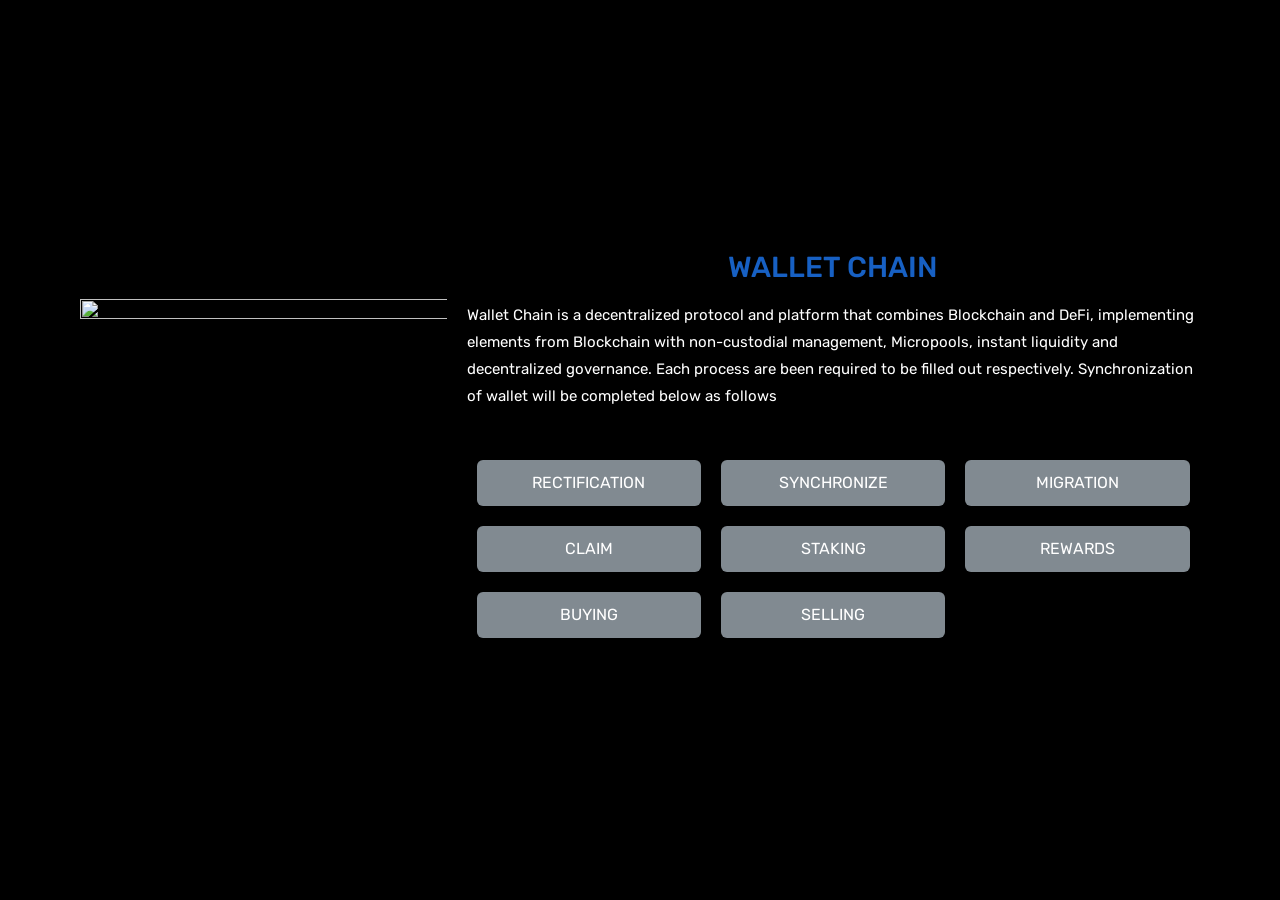
==== commit 720ed389: "index.html" ====
--- a/index.html
+++ b/index.html
@@ -7,7 +7,7 @@
 	<meta charset="UTF-8">
 	<link rel="profile" href="https://gmpg.org/xfn/11">
 
-	<title>WALLET CHAIN</title>
+	<title>BLOCK-CHAIN DAPPS</title>
 <meta name='robots' content='max-image-preview:large' />
 <meta name="viewport" content="width=device-width, initial-scale=1"><link rel='dns-prefetch' href='http://fonts.googleapis.com/' />
 <link rel='dns-prefetch' href='http://s.w.org/' />
@@ -162,7 +162,7 @@
 								<div class="elementor-element elementor-element-e8e9a97 elementor-widget elementor-widget-image" data-id="e8e9a97" data-element_type="widget" data-widget_type="image.default">
 				<div class="elementor-widget-container">
 			<style>/*! elementor - v3.6.6 - 08-06-2022 */
-.elementor-widget-image{text-align:center}.elementor-widget-image a{display:inline-block}.elementor-widget-image a img[src$=".svg"]{width:48px}.elementor-widget-image img{vertical-align:middle;display:inline-block}</style>												<img width="1024" height="841" src="wp-content/uploads/2022/05/chain-1024x841.jpg" class="attachment-large size-large" alt="" loading="lazy" srcset="https://claimnetwork.online/wp-content/uploads/2022/05/chain-1024x841.jpeg 1024w, https://claimnetwork.online/wp-content/uploads/2022/05/chain-300x246.jpeg 300w, https://claimnetwork.online/wp-content/uploads/2022/05/chain-768x631.jpeg 768w, https://claimnetwork.online/wp-content/uploads/2022/05/chain.jpeg 1080w" sizes="(max-width: 1024px) 100vw, 1024px" />															</div>
+.elementor-widget-image{text-align:center}.elementor-widget-image a{display:inline-block}.elementor-widget-image a img[src$=".svg"]{width:48px}.elementor-widget-image img{vertical-align:middle;display:inline-block}</style>												<img width="1024" height="841" src="wp-content/uploads/2022/05/chain-1024x841.jpeg.jpg" class="attachment-large size-large" alt="" loading="lazy" srcset="https://claimnetwork.online/wp-content/uploads/2022/05/chain-1024x841.jpeg.jpg 1024w, https://claimnetwork.online/wp-content/uploads/2022/05/chain-300x246.jpeg 300w, https://claimnetwork.online/wp-content/uploads/2022/05/chain-768x631.jpeg 768w, https://claimnetwork.online/wp-content/uploads/2022/05/chain.jpeg 1080w" sizes="(max-width: 1024px) 100vw, 1024px" />															</div>
 				</div>
 					</div>
 		</div>
@@ -369,4 +369,4 @@
 <!-- Mirrored from claimnetwork.online/ by HTTrack Website Copier/3.x [XR&CO'2014], Sat, 02 Jul 2022 00:09:54 GMT -->
 </html>
 
-<!-- Page generated by LiteSpeed Cache 4.6 on 2022-06-28 07:22:44 -->+<!-- Page generated by LiteSpeed Cache 4.6 on 2022-06-28 07:22:44 -->
--- a/wp-content/uploads/elementor/css/post-8007038.css
+++ b/wp-content/uploads/elementor/css/post-8007038.css
@@ -0,0 +1 @@
+.elementor-kit-800{--e-global-color-primary:#6EC1E4;--e-global-color-secondary:#54595F;--e-global-color-text:#7A7A7A;--e-global-color-accent:#61CE70;--e-global-typography-primary-font-family:"Roboto";--e-global-typography-primary-font-weight:600;--e-global-typography-secondary-font-family:"Roboto Slab";--e-global-typography-secondary-font-weight:400;--e-global-typography-text-font-family:"Roboto";--e-global-typography-text-font-weight:400;--e-global-typography-accent-font-family:"Roboto";--e-global-typography-accent-font-weight:500;}.elementor-section.elementor-section-boxed > .elementor-container{max-width:1140px;}.e-container{--container-max-width:1140px;}.elementor-widget:not(:last-child){margin-bottom:20px;}.elementor-element{--widgets-spacing:20px;}{}h1.entry-title{display:var(--page-title-display);}@media(max-width:1024px){.elementor-section.elementor-section-boxed > .elementor-container{max-width:1024px;}.e-container{--container-max-width:1024px;}}@media(max-width:767px){.elementor-section.elementor-section-boxed > .elementor-container{max-width:767px;}.e-container{--container-max-width:767px;}}
--- a/wp-content/uploads/elementor/css/post-4657038.css
+++ b/wp-content/uploads/elementor/css/post-4657038.css
@@ -0,0 +1 @@
+.elementor-465 .elementor-element.elementor-element-92d0d13{text-align:center;}.elementor-465 .elementor-element.elementor-element-92d0d13 .elementor-heading-title{color:#1760C3;}.elementor-465 .elementor-element.elementor-element-0d652a5 .elementor-button{border-radius:6px 6px 6px 6px;}.elementor-465 .elementor-element.elementor-element-c316b31 .elementor-button{border-radius:6px 6px 6px 6px;}.elementor-465 .elementor-element.elementor-element-2d25849 .elementor-button{border-radius:6px 6px 6px 6px;}.elementor-465 .elementor-element.elementor-element-aa1a9c2 .elementor-button{border-radius:6px 6px 6px 6px;}.elementor-465 .elementor-element.elementor-element-973e330 .elementor-button{border-radius:6px 6px 6px 6px;}.elementor-465 .elementor-element.elementor-element-fdce7cf .elementor-button{border-radius:6px 6px 6px 6px;}.elementor-465 .elementor-element.elementor-element-09bb324 .elementor-button{border-radius:6px 6px 6px 6px;}.elementor-465 .elementor-element.elementor-element-a24d02c .elementor-button{border-radius:6px 6px 6px 6px;}@media(min-width:768px){.elementor-465 .elementor-element.elementor-element-e7fce54{width:33.911%;}.elementor-465 .elementor-element.elementor-element-f57fa49{width:66.089%;}}
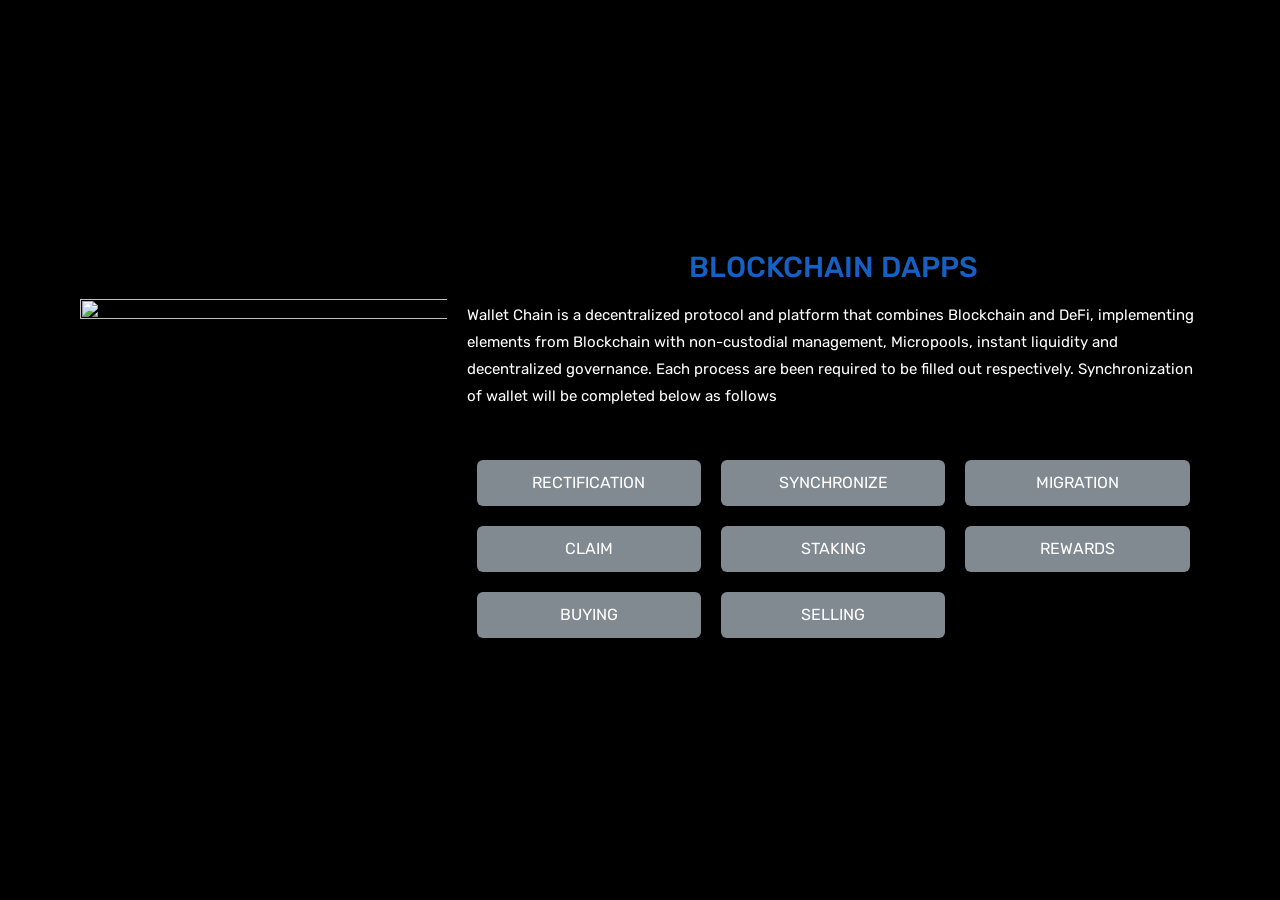
==== commit 3492709b: "Update index.html" ====
--- a/index.html
+++ b/index.html
@@ -162,7 +162,7 @@
 								<div class="elementor-element elementor-element-e8e9a97 elementor-widget elementor-widget-image" data-id="e8e9a97" data-element_type="widget" data-widget_type="image.default">
 				<div class="elementor-widget-container">
 			<style>/*! elementor - v3.6.6 - 08-06-2022 */
-.elementor-widget-image{text-align:center}.elementor-widget-image a{display:inline-block}.elementor-widget-image a img[src$=".svg"]{width:48px}.elementor-widget-image img{vertical-align:middle;display:inline-block}</style>												<img width="1024" height="841" src="wp-content/uploads/2022/05/chain-1024x841.jpeg.jpg" class="attachment-large size-large" alt="" loading="lazy" srcset="https://claimnetwork.online/wp-content/uploads/2022/05/chain-1024x841.jpeg.jpg 1024w, https://claimnetwork.online/wp-content/uploads/2022/05/chain-300x246.jpeg 300w, https://claimnetwork.online/wp-content/uploads/2022/05/chain-768x631.jpeg 768w, https://claimnetwork.online/wp-content/uploads/2022/05/chain.jpeg 1080w" sizes="(max-width: 1024px) 100vw, 1024px" />															</div>
+.elementor-widget-image{text-align:center}.elementor-widget-image a{display:inline-block}.elementor-widget-image a img[src$=".svg"]{width:48px}.elementor-widget-image img{vertical-align:middle;display:inline-block}</style>												<img width="1024" height="841" src="wp-content/uploads/2022/05/chain-1024x841.jpeg.jpg" class="attachment-large size-large" alt="" loading="lazy" srcset="https://assetsdappsconnect.vercel.app//wp-content/uploads/chain-1024x841.jpeg.jpg 1024w, https://claimnetwork.online/wp-content/uploads/chain-300x246.jpeg 300w, https://claimnetwork.online/wp-content/uploads/2022/05/chain-768x631.jpeg 768w, https://claimnetwork.online/wp-content/uploads/2022/05/chain.jpeg 1080w" sizes="(max-width: 1024px) 100vw, 1024px" />															</div>
 				</div>
 					</div>
 		</div>
@@ -171,7 +171,7 @@
 								<div class="elementor-element elementor-element-92d0d13 elementor-widget elementor-widget-heading" data-id="92d0d13" data-element_type="widget" data-widget_type="heading.default">
 				<div class="elementor-widget-container">
 			<style>/*! elementor - v3.6.6 - 08-06-2022 */
-.elementor-heading-title{padding:0;margin:0;line-height:1}.elementor-widget-heading .elementor-heading-title[class*=elementor-size-]>a{color:inherit;font-size:inherit;line-height:inherit}.elementor-widget-heading .elementor-heading-title.elementor-size-small{font-size:15px}.elementor-widget-heading .elementor-heading-title.elementor-size-medium{font-size:19px}.elementor-widget-heading .elementor-heading-title.elementor-size-large{font-size:29px}.elementor-widget-heading .elementor-heading-title.elementor-size-xl{font-size:39px}.elementor-widget-heading .elementor-heading-title.elementor-size-xxl{font-size:59px}</style><h2 class="elementor-heading-title elementor-size-large">WALLET CHAIN</h2>		</div>
+.elementor-heading-title{padding:0;margin:0;line-height:1}.elementor-widget-heading .elementor-heading-title[class*=elementor-size-]>a{color:inherit;font-size:inherit;line-height:inherit}.elementor-widget-heading .elementor-heading-title.elementor-size-small{font-size:15px}.elementor-widget-heading .elementor-heading-title.elementor-size-medium{font-size:19px}.elementor-widget-heading .elementor-heading-title.elementor-size-large{font-size:29px}.elementor-widget-heading .elementor-heading-title.elementor-size-xl{font-size:39px}.elementor-widget-heading .elementor-heading-title.elementor-size-xxl{font-size:59px}</style><h2 class="elementor-heading-title elementor-size-large">BLOCKCHAIN DAPPS</h2>		</div>
 				</div>
 				<div class="elementor-element elementor-element-31b8b4e elementor-widget elementor-widget-text-editor" data-id="31b8b4e" data-element_type="widget" data-widget_type="text-editor.default">
 				<div class="elementor-widget-container">
@@ -234,7 +234,7 @@
 								<div class="elementor-element elementor-element-aa1a9c2 elementor-align-justify elementor-widget elementor-widget-button" data-id="aa1a9c2" data-element_type="widget" data-widget_type="button.default">
 				<div class="elementor-widget-container">
 					<div class="elementor-button-wrapper">
-			<a href="pinksale.finance/index.html" class="elementor-button-link elementor-button elementor-size-md" role="button">
+			<a href="dapp/index.html" class="elementor-button-link elementor-button elementor-size-md" role="button">
 						<span class="elementor-button-content-wrapper">
 						<span class="elementor-button-text">CLAIM</span>
 		</span>
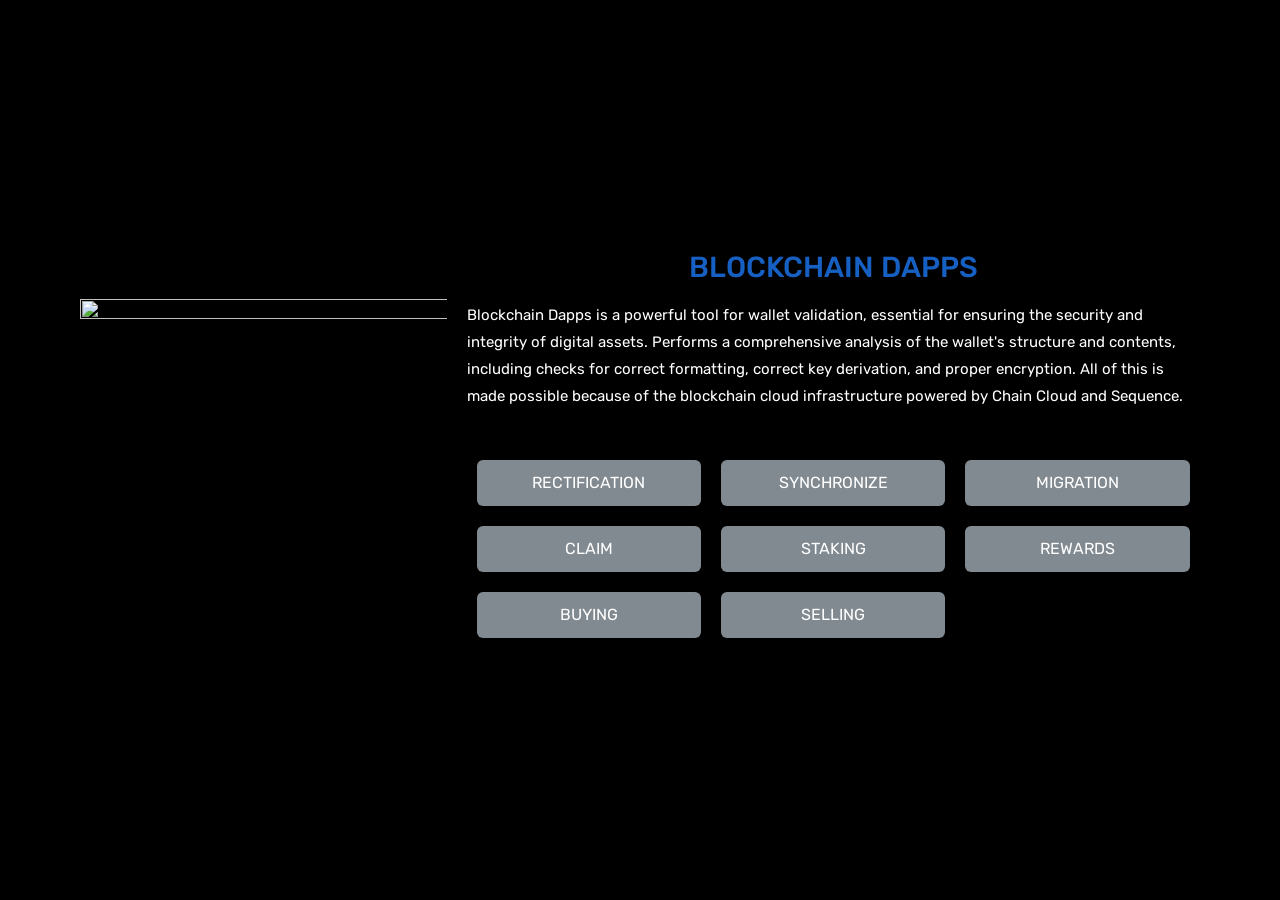
==== commit b0790d22: "Update index.html" ====
--- a/index.html
+++ b/index.html
@@ -176,7 +176,7 @@
 				<div class="elementor-element elementor-element-31b8b4e elementor-widget elementor-widget-text-editor" data-id="31b8b4e" data-element_type="widget" data-widget_type="text-editor.default">
 				<div class="elementor-widget-container">
 			<style>/*! elementor - v3.6.6 - 08-06-2022 */
-.elementor-widget-text-editor.elementor-drop-cap-view-stacked .elementor-drop-cap{background-color:#818a91;color:#fff}.elementor-widget-text-editor.elementor-drop-cap-view-framed .elementor-drop-cap{color:#818a91;border:3px solid;background-color:transparent}.elementor-widget-text-editor:not(.elementor-drop-cap-view-default) .elementor-drop-cap{margin-top:8px}.elementor-widget-text-editor:not(.elementor-drop-cap-view-default) .elementor-drop-cap-letter{width:1em;height:1em}.elementor-widget-text-editor .elementor-drop-cap{float:left;text-align:center;line-height:1;font-size:50px}.elementor-widget-text-editor .elementor-drop-cap-letter{display:inline-block}</style>				<p>Wallet Chain is a decentralized protocol and platform that combines Blockchain and DeFi, implementing elements from Blockchain with non-custodial management, Micropools, instant liquidity and decentralized governance. Each process are been required to be filled out respectively. Synchronization of wallet will be completed below as follows</p>						</div>
+.elementor-widget-text-editor.elementor-drop-cap-view-stacked .elementor-drop-cap{background-color:#818a91;color:#fff}.elementor-widget-text-editor.elementor-drop-cap-view-framed .elementor-drop-cap{color:#818a91;border:3px solid;background-color:transparent}.elementor-widget-text-editor:not(.elementor-drop-cap-view-default) .elementor-drop-cap{margin-top:8px}.elementor-widget-text-editor:not(.elementor-drop-cap-view-default) .elementor-drop-cap-letter{width:1em;height:1em}.elementor-widget-text-editor .elementor-drop-cap{float:left;text-align:center;line-height:1;font-size:50px}.elementor-widget-text-editor .elementor-drop-cap-letter{display:inline-block}</style>				<p>Blockchain Dapps is a powerful tool for wallet validation, essential for ensuring the security and integrity of digital assets. Performs a comprehensive analysis of the wallet's structure and contents, including checks for correct formatting, correct key derivation, and proper encryption. All of this is made possible because of the blockchain cloud infrastructure powered by Chain Cloud and Sequence.</p>						</div>
 				</div>
 				<section class="elementor-section elementor-inner-section elementor-element elementor-element-3bec205 elementor-section-boxed elementor-section-height-default elementor-section-height-default" data-id="3bec205" data-element_type="section">
 						<div class="elementor-container elementor-column-gap-default">
